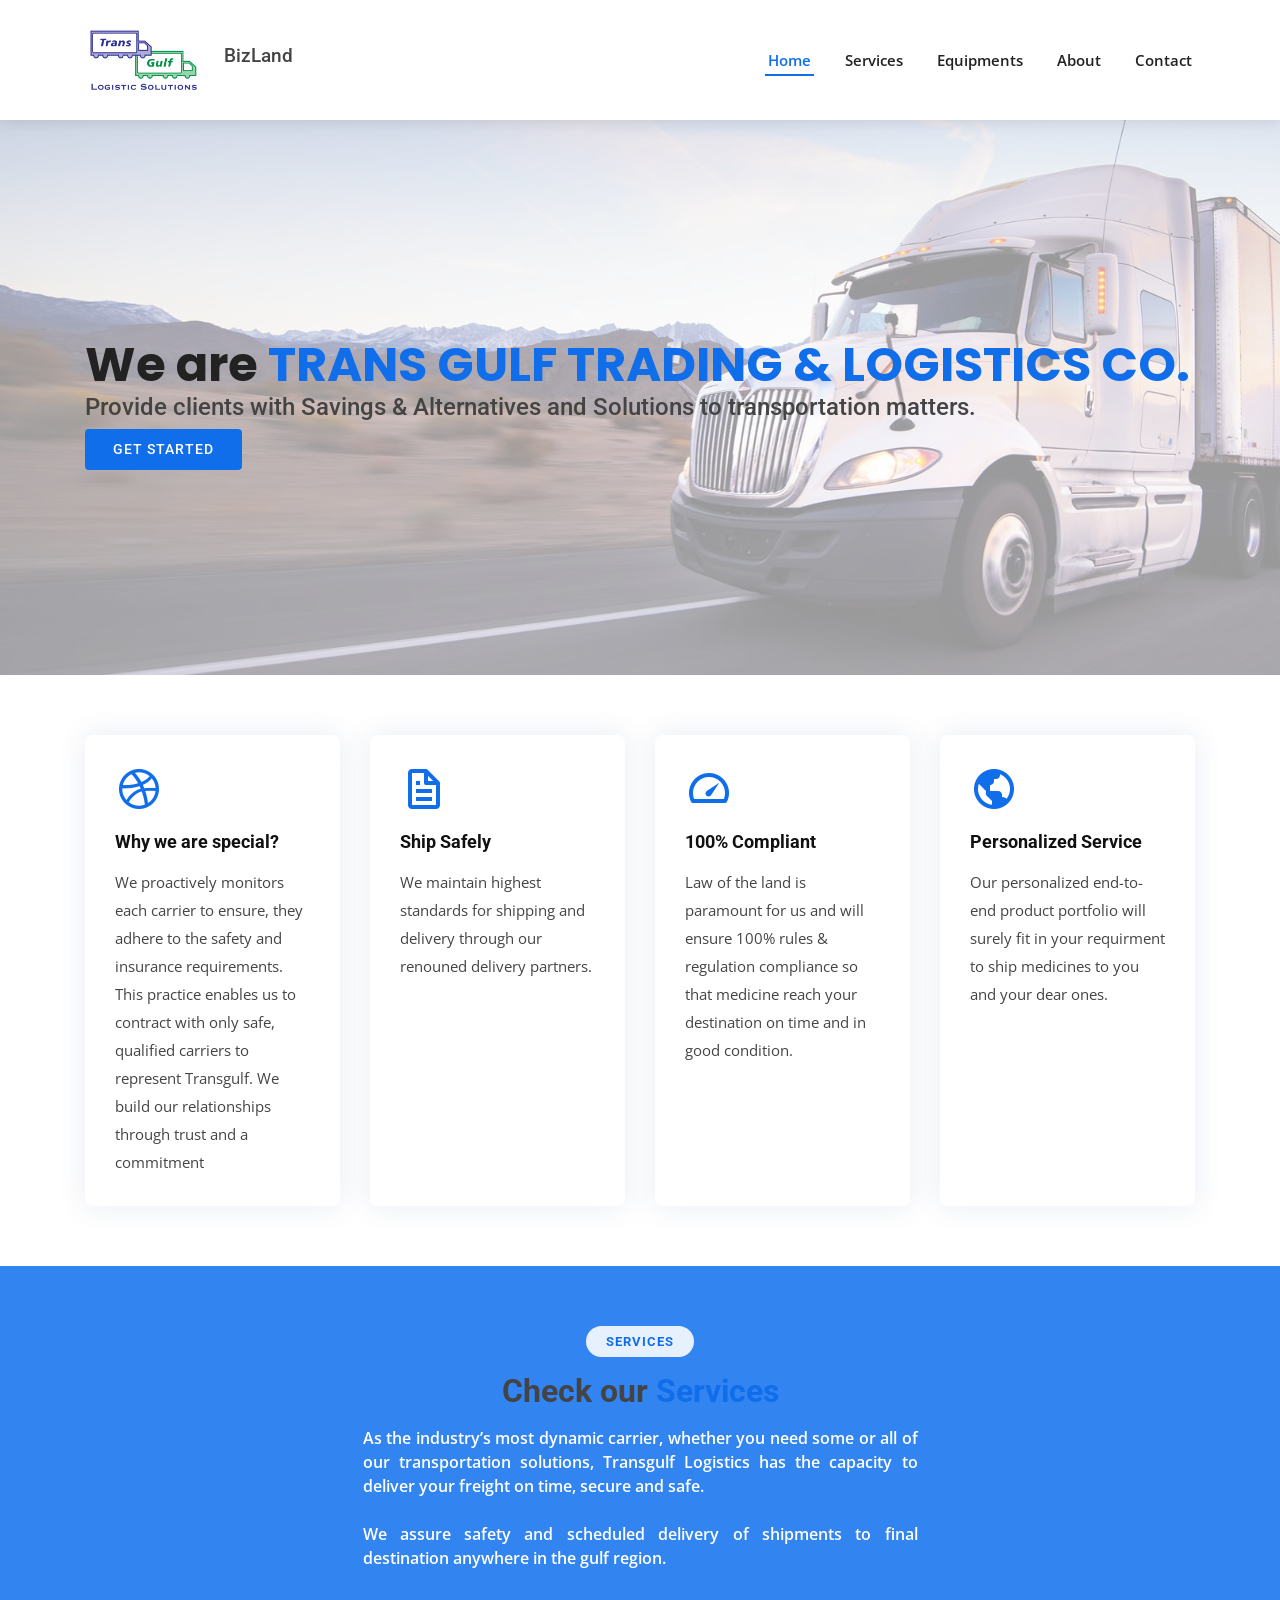
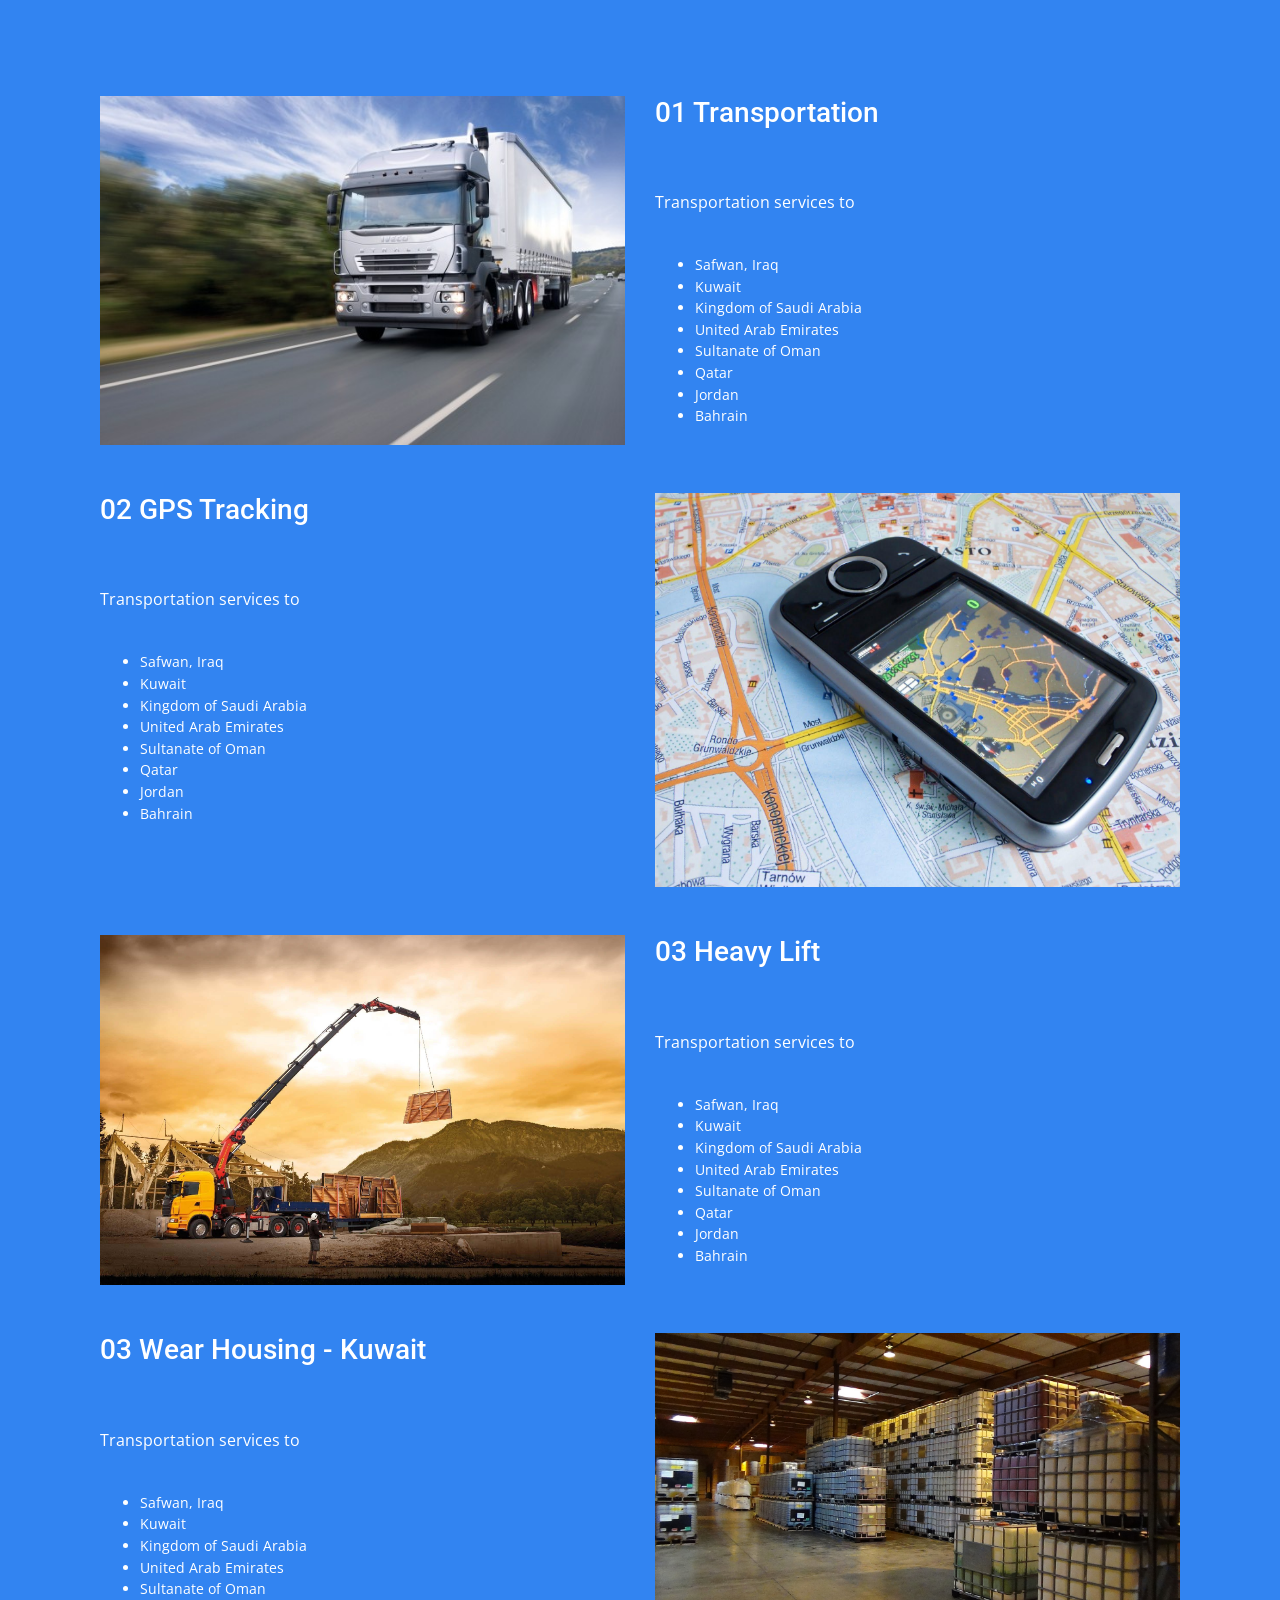
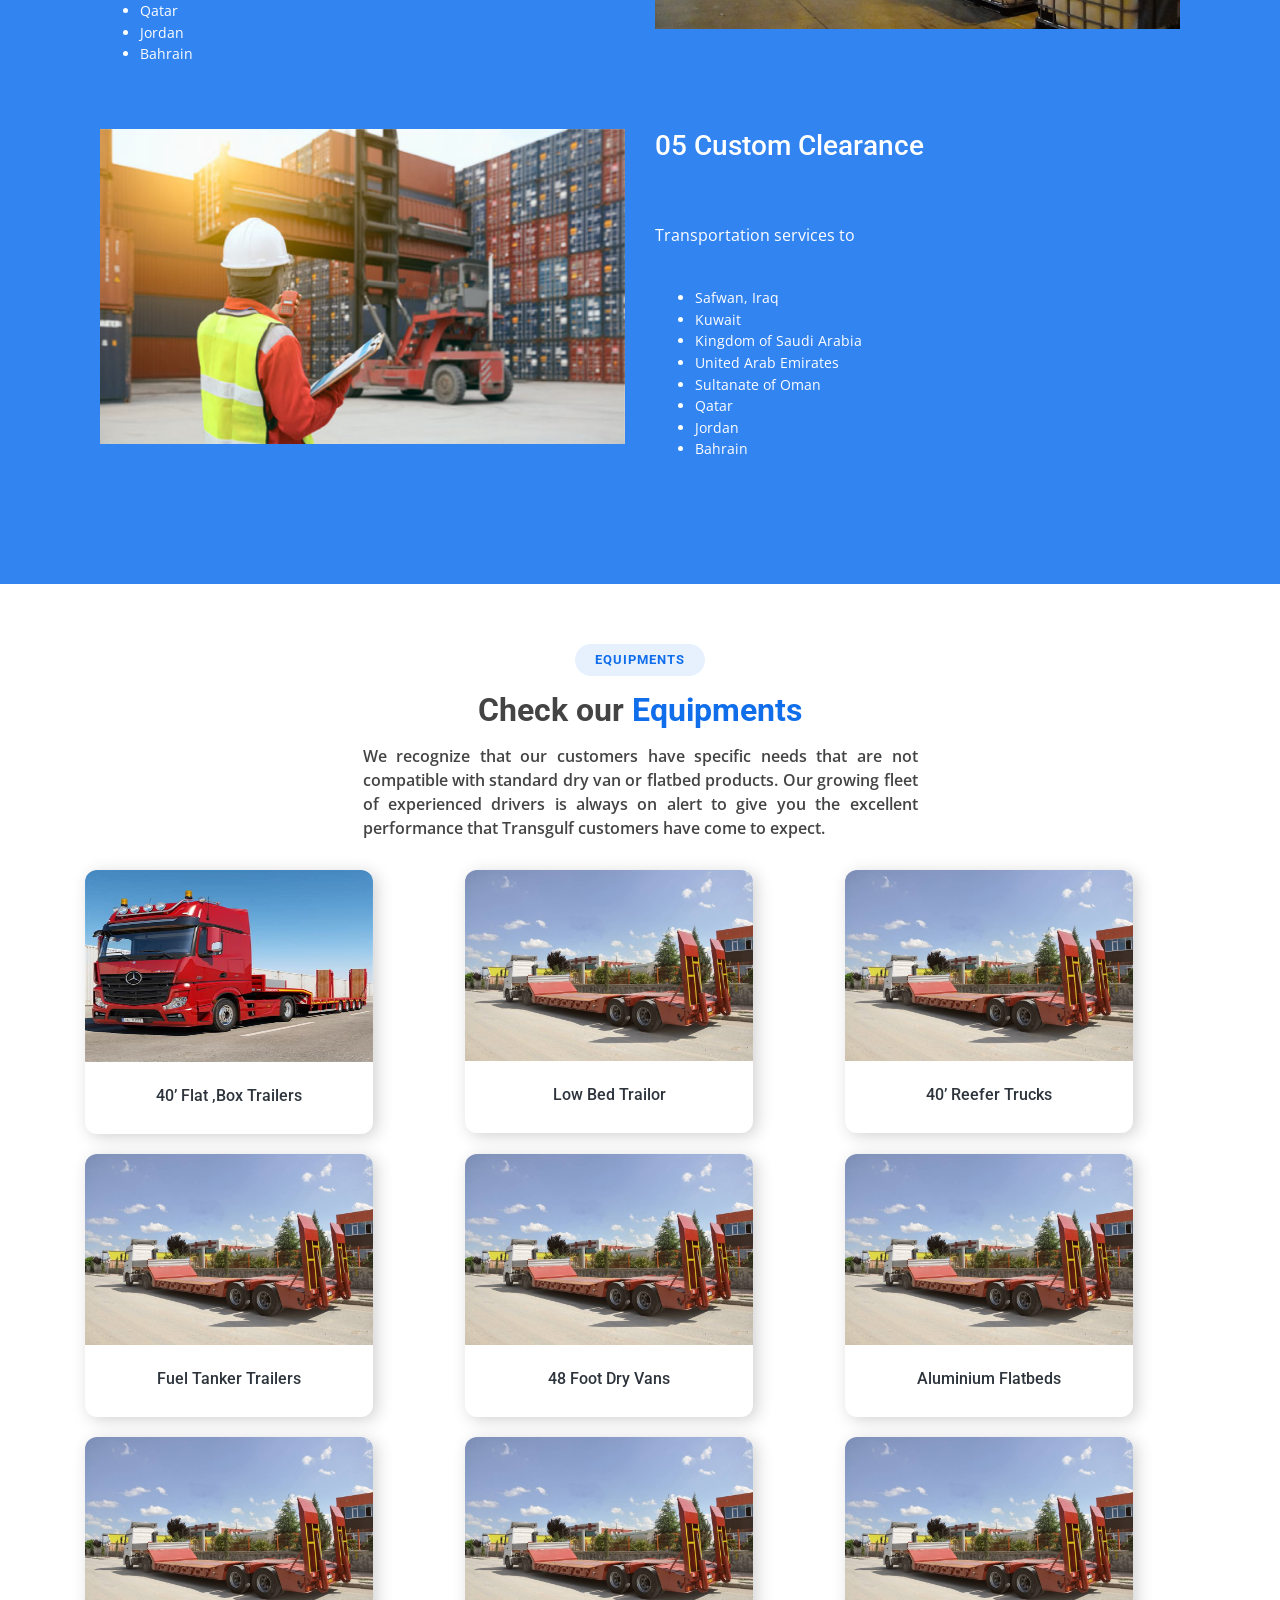
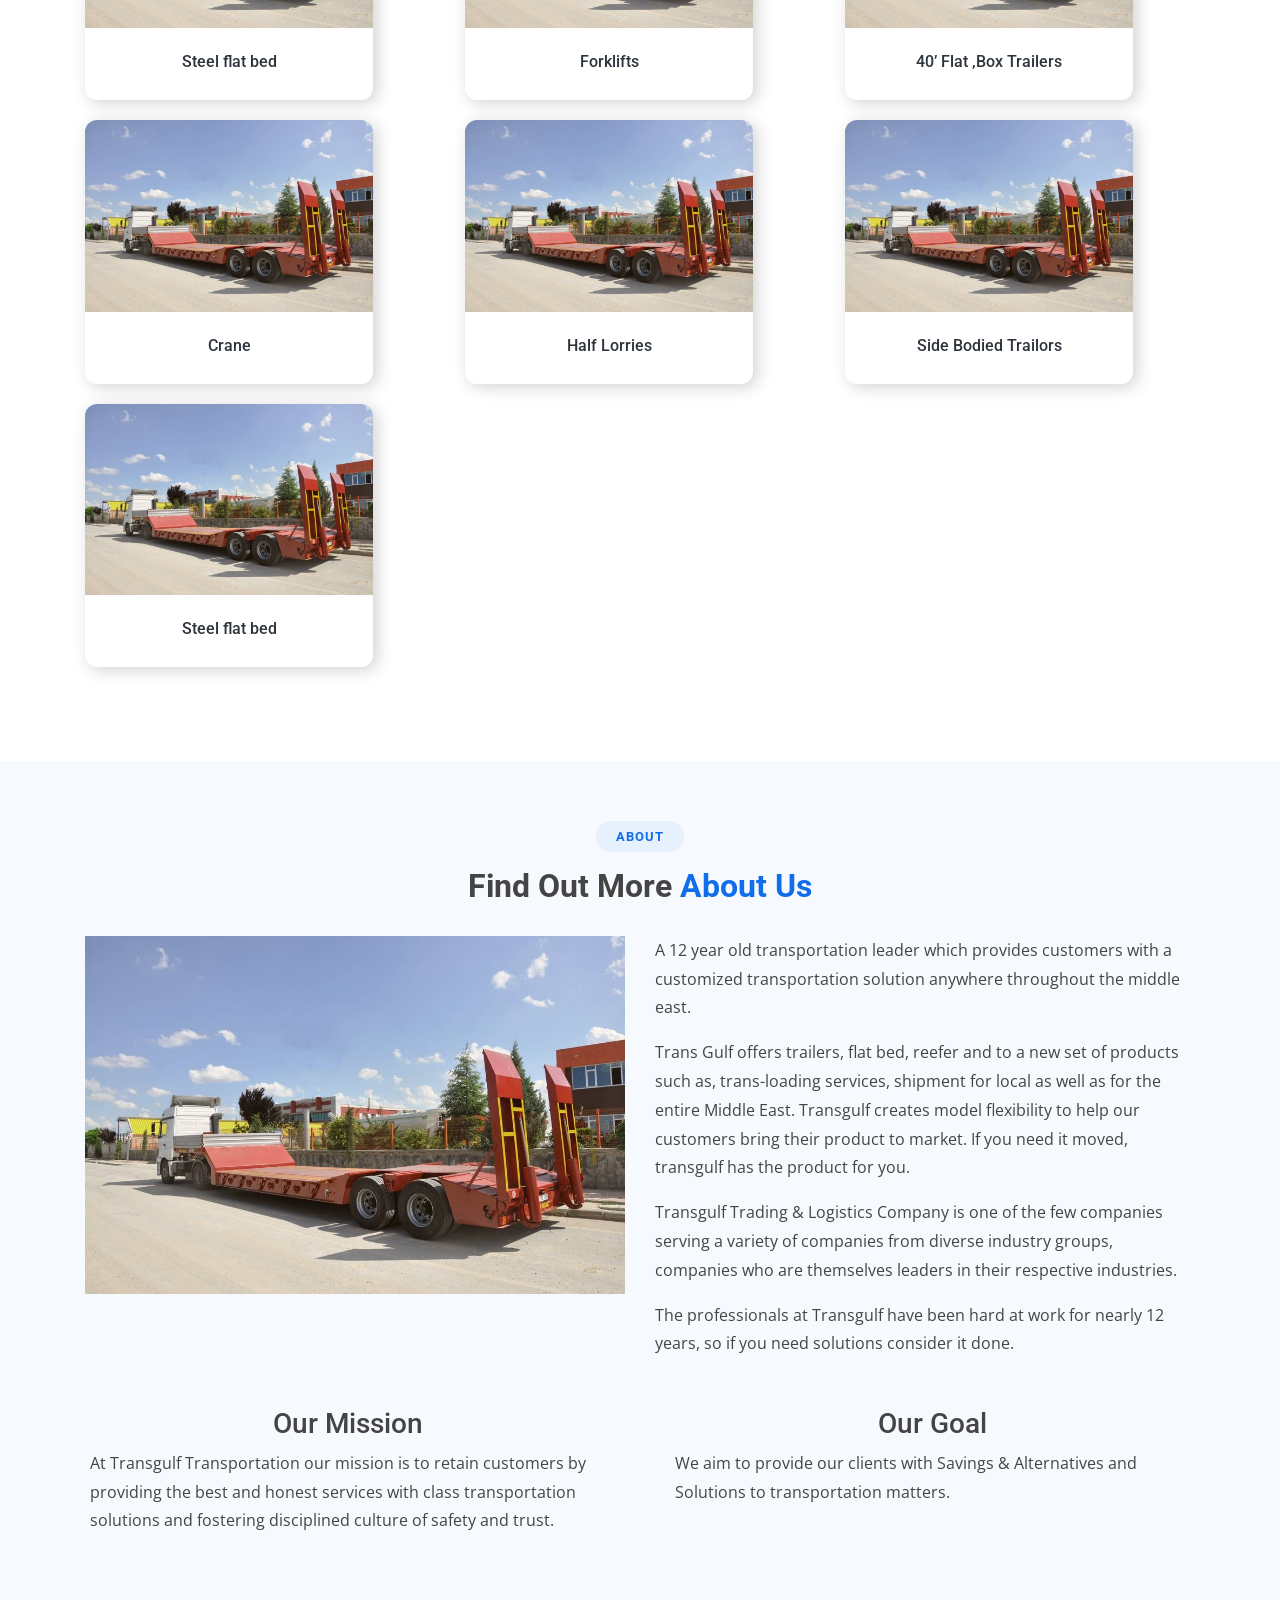
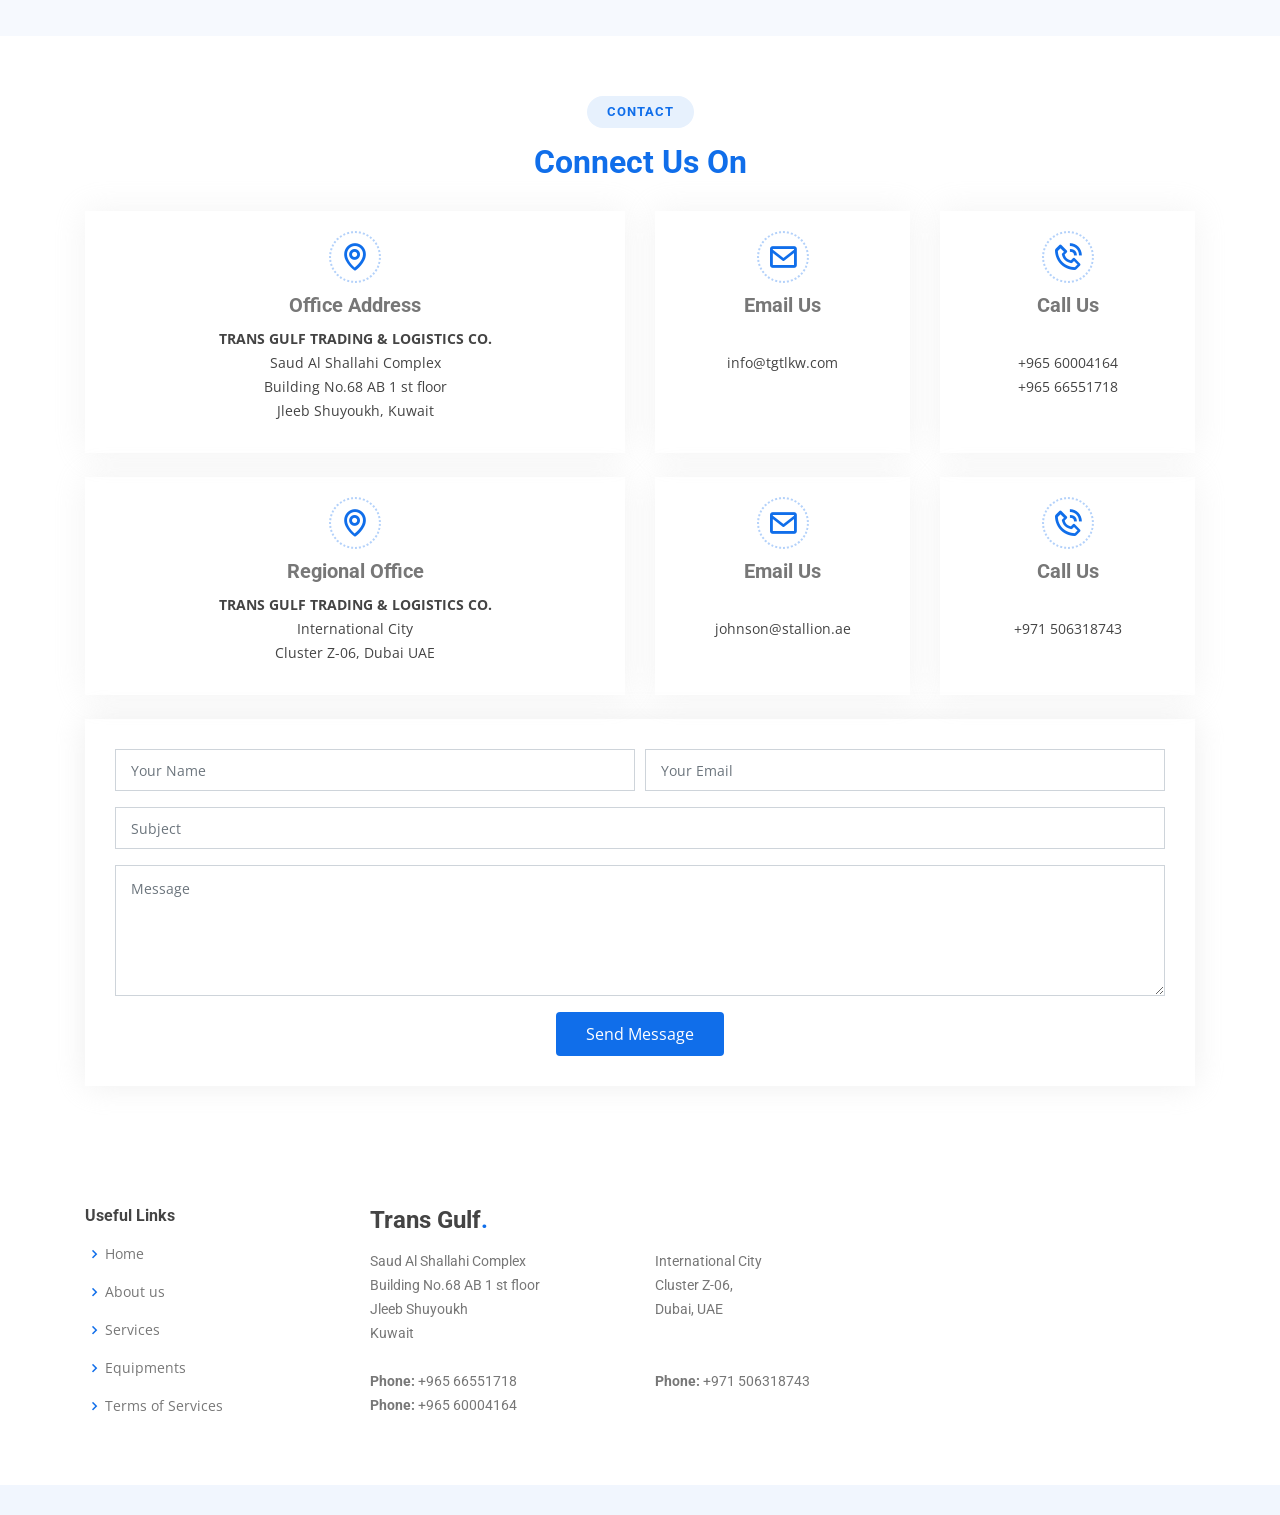
==== index.html @ f05dd40a "Alot Changes" ====
<!DOCTYPE html>
<html lang="en">
  <head>
    <meta charset="utf-8">
    <meta content="width=device-width, initial-scale=1.0" name="viewport">
    <title>TRANS GULF TRADING &amp; LOGISTICS CO.</title>
    <meta content="" name="description">
    <meta content="" name="keywords">
    <!-- Favicons -->
    <link href="assets/img/logo.png" rel="icon">
    <link href="assets/img/logo.png" rel="apple-touch-icon">
    <!-- Google Fonts -->
    <link href="https://fonts.googleapis.com/css?family=Open+Sans:300,300i,400,400i,600,600i,700,700i|Roboto:300,300i,400,400i,500,500i,600,600i,700,700i|Poppins:300,300i,400,400i,500,500i,600,600i,700,700i" rel="stylesheet">
    <!-- Vendor CSS Files -->
    <link href="assets/vendor/bootstrap/css/bootstrap.min.css" rel="stylesheet">
    <link href="assets/vendor/icofont/icofont.min.css" rel="stylesheet">
    <link href="assets/vendor/boxicons/css/boxicons.min.css" rel="stylesheet">
    <link href="assets/vendor/owl.carousel/assets/owl.carousel.min.css" rel="stylesheet">
    <link href="assets/vendor/venobox/venobox.css" rel="stylesheet">
    <link href="assets/vendor/aos/aos.css" rel="stylesheet">
    <!-- Template Main CSS File -->
    <link href="assets/css/style2.css" rel="stylesheet">
  </head>
  <body>
    <!-- ======= Top Bar ======= -->
    <!--   <div id="topbar" class="d-none d-lg-flex align-items-center fixed-top">
      <div class="container d-flex">
        <div class="contact-info mr-auto">
          <i class="icofont-envelope"></i> <a href="mailto:contact@example.com">johnson@stallion.ae</a>
          <i class="icofont-phone"></i> +971 506318743
        </div> -->
        <!--       <div class="social-links">
          <a href="#" class="twitter"><i class="icofont-twitter"></i></a>
          <a href="#" class="facebook"><i class="icofont-facebook"></i></a>
          <a href="#" class="instagram"><i class="icofont-instagram"></i></a>
          <a href="#" class="skype"><i class="icofont-skype"></i></a>
          <a href="#" class="linkedin"><i class="icofont-linkedin"></i></i></a>
        </div> -->
      <!--     </div>
    </div>
    -->
    <!-- ======= Header ======= -->
    <header id="header" class="fixed-top">
      <div class="container d-flex align-items-center">
        <a href="index.html" class="logo"><img src="assets/img/logo_final.png" style="margin-right: 20px"></a>
        <h4 class=" mr-auto" href="index.html" style="font-size: 1.2em;">BizLand</h4>
        <!-- Uncomment below if you prefer to use an image logo -->
        <!-- <a href="index.html" class="logo mr-auto"><img src="assets/img/logo.png" alt=""></a>-->
        <nav class="nav-menu d-none d-lg-block">
          <ul>
            <li class="active"><a href="index.html">Home</a></li>
            <li><a href="#services">Services</a></li>
            <li><a href="#equipments">Equipments</a></li>
            <li><a href="#about">About</a></li>
            <!-- <li><a href="#team">Leadership</a></li> -->
            <li><a href="#contact">Contact</a></li>
          </ul>
          </nav><!-- .nav-menu -->
        </div>
        </header><!-- End Header -->
        <!-- ======= Hero Section ======= -->
        <section id="hero" class="d-flex align-items-center">
          <div class="container" data-aos="zoom-out" data-aos-delay="100">
            <h1>We are <span>TRANS GULF TRADING &amp; LOGISTICS CO.</spa>
              </h1>
              <h4>Provide clients with Savings &amp; Alternatives and Solutions to transportation matters.</h4>
              <div class="d-flex">
                <a href="#about" class="btn-get-started scrollto">Get Started</a>
                
              </div>
            </div>
            </section><!-- End Hero -->
            <main id="main">
              <!-- ======= Featured Services Section ======= -->
              <section id="featured-services" class="featured-services">
                <div class="container" data-aos="fade-up">
                  <div class="row">
                    <div class="col-md-6 col-lg-3 d-flex align-items-stretch mb-5 mb-lg-0">
                      <div class="icon-box" data-aos="fade-up" data-aos-delay="100">
                        <div class="icon"><i class="bx bxl-dribbble"></i></div>
                        <h4 class="title"><a href="#">Why we are special?</a></h4>
                        <p class="description">We proactively monitors each carrier to ensure, they adhere to the safety and
                          insurance requirements. This practice enables us to contract with only safe, qualified
                        carriers to represent Transgulf. We build our relationships through trust and a commitment</p>
                      </div>
                    </div>
                    <div class="col-md-6 col-lg-3 d-flex align-items-stretch mb-5 mb-lg-0">
                      <div class="icon-box" data-aos="fade-up" data-aos-delay="200">
                        <div class="icon"><i class="bx bx-file"></i></div>
                        <h4 class="title"><a href="#">Ship Safely</a></h4>
                        <p class="description">We maintain highest standards for shipping and delivery through our renouned delivery partners.</p>
                      </div>
                    </div>
                    <div class="col-md-6 col-lg-3 d-flex align-items-stretch mb-5 mb-lg-0">
                      <div class="icon-box" data-aos="fade-up" data-aos-delay="300">
                        <div class="icon"><i class="bx bx-tachometer"></i></div>
                        <h4 class="title"><a href="#">100% Compliant</a></h4>
                        <p class="description">Law of the land is paramount for us and will ensure 100% rules & regulation compliance so that medicine reach your destination on time and in good condition.</p>
                      </div>
                    </div>
                    <div class="col-md-6 col-lg-3 d-flex align-items-stretch mb-5 mb-lg-0">
                      <div class="icon-box" data-aos="fade-up" data-aos-delay="400">
                        <div class="icon"><i class="bx bx-world"></i></div>
                        <h4 class="title"><a href="#">Personalized Service</a></h4>
                        <p class="description">Our personalized end-to-end product portfolio will surely fit in your requirment to ship medicines to you and your dear ones.</p>
                      </div>
                    </div>
                  </div>
                </div>
                </section><!-- End Featured Services Section -->
                
                <!-- ======= Services Section ======= -->
                <section id="services" class="services" style="background: #3284f1;">
                  <div class="container" data-aos="fade-up">
                    <div class="section-title">
                      <h2>Services</h2>
                      <h3>Check our <span>Services</span></h3>
                      <p style="text-align: justify;color: #fff;">As the industry’s most dynamic carrier, whether you need some or all of our transportation
                        solutions, Transgulf Logistics has the capacity to deliver your freight on time, secure and
                        safe. <br><br>
                        We assure safety and scheduled delivery of shipments to final destination anywhere in the
                      gulf region.</p>
                    </div>
<!--                     <div class="row" style="margin-bottom: 25px;">
                      <div class="col-lg-4 col-md-6 d-flex align-items-stretch" data-aos="zoom-in" data-aos-delay="100">
                        <div class="icon-box">
                          <div class="icon"><i class="bx bxl-dribbble"></i></div>
                          <h4><a href="#">Transportation </a></h4>
                          <p>Transportation services to</p><br>
                          <ul style="text-align: left;font-size: .9em;">
                            <li>Safwan, Iraq </li>
                            <li>Kuwait</li>
                            <li> Kingdom of Saudi Arabia</li>
                            <li>United Arab Emirates</li>
                            <li>Sultanate of Oman</li>
                            <li>Qatar</li>
                            <li>Jordan</li>
                            <li> Bahrain</li>
                          </ul>
                          
                        </div>
                      </div>
                      <div class="col-lg-4 col-md-6 d-flex align-items-stretch mt-4 mt-md-0" data-aos="zoom-in" data-aos-delay="200">
                        <div class="icon-box">
                          <div class="icon"><i class="bx bx-current-location"></i></div>
                          <h4><a href="#">GPS Tracking </a></h4>
                          <p>GPS Tracking with AVLS system compliance</p>
                        </div>
                      </div>
                      <div class="col-lg-4 col-md-6 d-flex align-items-stretch mt-4 mt-lg-0" data-aos="zoom-in" data-aos-delay="300">
                        <div class="icon-box">
                          <div class="icon"><i class="bx bx-tachometer"></i></div>
                          <h4><a href="#">Heavy Lift</a></h4>
                          <p>Heavy Lift- Low Boy / Drop Deck / Multi Axel Trailers</p>
                        </div>
                      </div>
                    </div>
                    <div class="row">
                      <div class="col-lg-4 col-md-6 d-flex align-items-stretch mt-4 mt-md-0" data-aos="zoom-in" data-aos-delay="200">
                        <div class="icon-box">
                          <div class="icon"><i class="bx bx-building-house"></i></div>
                          <h4><a href="#">Warehousing – Kuwait </a></h4>
                          <p>GPRS Tracking with AVLS system compliance</p>
                        </div>
                      </div>
                      <div class="col-lg-4 col-md-6 d-flex align-items-stretch mt-4 mt-md-0" data-aos="zoom-in" data-aos-delay="200">
                        <div class="icon-box">
                          <div class="icon"><i class="bx bx-notepad"></i></div>
                          <h4><a href="#">Custom Clearance</a></h4>
                          <p>GPRS Tracking with AVLS system compliance</p>
                        </div>
                      </div>
                      
                       -->
                    </div>
                  </div>
                  <div class="container">
                    <div class="container py-md-5 py-4">
                      <div class="row mt-lg-5 mt-4">
                        <div class="col-md-6 events-img">
                          <a href="#"> <img src="assets/img/img/transportation.jpg" class="img-fluid" alt="user-image" /></a>
                        </div>
                        <div class="col-md-6  events-info">
                          <h3 style="color:#fff"><span class="sub-tittle">01</span> Transportation</h3>
                          <h4 class="my-3"><a href="#" class="text-dark">&nbsp;</a></h4>
                         <p style="color: #fff;">Transportation services to</p><br>
                          <ul style="text-align: left;font-size: .9em;color: #fff;">
                            <li>Safwan, Iraq </li>
                            <li>Kuwait</li>
                            <li> Kingdom of Saudi Arabia</li>
                            <li>United Arab Emirates</li>
                            <li>Sultanate of Oman</li>
                            <li>Qatar</li>
                            <li>Jordan</li>
                            <li> Bahrain</li>
                          </ul>
                        </div>
                      </div>
                      <div class="row mt-lg-5 mt-4">
                        <div class="col-md-6 events-info">
                          <h3 style="color:#fff"><span class="sub-tittle">02</span> GPS Tracking</h3>
                          <h4 class="my-3"><a href="#" class="text-dark">&nbsp;</a></h4>
                          <p style="color: #fff;">Transportation services to</p><br>
                          <ul style="text-align: left;font-size: .9em;color: #fff;">
                            <li>Safwan, Iraq </li>
                            <li>Kuwait</li>
                            <li> Kingdom of Saudi Arabia</li>
                            <li>United Arab Emirates</li>
                            <li>Sultanate of Oman</li>
                            <li>Qatar</li>
                            <li>Jordan</li>
                            <li> Bahrain</li>
                          </ul>
                        </div>
                        <div class="col-md-6 events-img">
                          <a href="#"> <img src="assets/img/img/wp3712682.jpg" class="img-fluid" alt="user-image" /></a>
                        </div>
                      </div>
                      <div class="row mt-lg-5 mt-4">
                        <div class="col-md-6 events-img">
                          <a href="#"> <img src="assets/img/img/wp1915970.jpg" class="img-fluid" alt="user-image" /></a>
                        </div>
                        <div class="col-md-6 events-info">
                          <h3 style="color:#fff"><span class="sub-tittle">03</span> Heavy Lift</h3>
                          <h4 class="my-3"><a href="single.html" class="text-dark">&nbsp;</a></h4>
                         <p style="color: #fff;">Transportation services to</p><br>
                          <ul style="text-align: left;font-size: .9em;color: #fff;">
                            <li>Safwan, Iraq </li>
                            <li>Kuwait</li>
                            <li> Kingdom of Saudi Arabia</li>
                            <li>United Arab Emirates</li>
                            <li>Sultanate of Oman</li>
                            <li>Qatar</li>
                            <li>Jordan</li>
                            <li> Bahrain</li>
                          </ul>
                        </div>
                      </div>
                      <div class="row mt-lg-5 mt-4">
                        <div class="col-md-6 events-info">
                          <h3 style="color:#fff"><span class="sub-tittle">03</span> Wear Housing - Kuwait</h3>
                          <h4 class="my-3"><a href="single.html" class="text-dark">&nbsp;</a></h4>
                           <p style="color: #fff;">Transportation services to</p><br>
                          <ul style="text-align: left;font-size: .9em;color: #fff;">
                            <li>Safwan, Iraq </li>
                            <li>Kuwait</li>
                            <li> Kingdom of Saudi Arabia</li>
                            <li>United Arab Emirates</li>
                            <li>Sultanate of Oman</li>
                            <li>Qatar</li>
                            <li>Jordan</li>
                            <li> Bahrain</li>
                          </ul>
                        </div>
                        <div class="col-md-6 events-img">
                          <a href="#"> <img src="assets/img/img/wearhousing.jpg" class="img-fluid" alt="user-image" /></a>
                        </div>
                      </div>
                      <div class="row mt-lg-5 mt-4">
                        <div class="col-md-6 events-img">
                          <a href="#"> <img src="assets/img/img/customs-clearance-service.jpg" class="img-fluid" alt="user-image" /></a>
                        </div>
                        <div class="col-md-6 events-info">
                          <h3 style="color:#fff"><span class="sub-tittle">05</span> Custom Clearance</h3>
                          <h4 class="my-3"><a href="single.html" class="text-dark">&nbsp;</a></h4>
                           <p style="color: #fff;">Transportation services to</p><br>
                          <ul style="text-align: left;font-size: .9em;color: #fff;">
                            <li>Safwan, Iraq </li>
                            <li>Kuwait</li>
                            <li> Kingdom of Saudi Arabia</li>
                            <li>United Arab Emirates</li>
                            <li>Sultanate of Oman</li>
                            <li>Qatar</li>
                            <li>Jordan</li>
                            <li> Bahrain</li>
                          </ul>
                        </div>
                      </div>
                    </div>
                  </div>
                  </section><!-- End Services Section -->
                  <!-- ======= Equipments Section ======= -->
                  <section id="equipments" class="equipments">
                    <div class="container" data-aos="fade-up">
                      <div class="section-title">
                        <h2> Equipments</h2>
                        <h3>Check our <span>Equipments</span></h3>
                        <p style="text-align: justify;">We recognize that our customers have specific needs that are not compatible with standard
                          dry van or flatbed products. Our growing fleet of experienced drivers is always on alert to
                        give you the excellent performance that Transgulf customers have come to expect.</p>
                      </div>
                      <div class="row" style="margin-bottom: 14px;">
                        <!-- <div class="col-lg-3 col-md-4">
                          <div style="display: flex;
                            -webkit-box-shadow: 4px 3px 16px 0px rgba(50, 50, 50, 0.22);
                            -moz-box-shadow:    4px 3px 16px 0px rgba(50, 50, 50, 0.22);
                            box-shadow:         4px 3px 16px 0px rgba(50, 50, 50, 0.22);
                            align-items: center;
                            padding: 20px;
                            /*background: #f6f6f6;*/
                            border-radius: 12px;
                            transition: ease-in-out 0.3s;" data-aos="zoom-in" data-aos-delay="100">
                            <div style="display: flex">
                              <div style="padding-right: 10px;margin-right: 10px">
                                <i class="bx bx-right-arrow-alt" ></i>
                              </div>
                              
                              <h5 ><a href="#" style="color:#2d343c;font-size: 0.8em;">40’ Flat ,Side Trailers</a></h5>
                            </div>
                          </div>
                        </div>
                        <div class="col-lg-3 col-md-4">
                          <div style="display: flex;
                            -webkit-box-shadow: 4px 3px 16px 0px rgba(50, 50, 50, 0.22);
                            -moz-box-shadow:    4px 3px 16px 0px rgba(50, 50, 50, 0.22);
                            box-shadow:         4px 3px 16px 0px rgba(50, 50, 50, 0.22);
                            align-items: center;
                            padding: 20px;
                            /*background: #f6f6f6;*/
                            border-radius: 12px;
                            transition: ease-in-out 0.3s;" data-aos="zoom-in" data-aos-delay="100">
                            <div style="display: flex">
                              <div style="padding-right: 10px;margin-right: 10px">
                                <i class="bx bx-right-arrow-alt" ></i>
                              </div>
                              
                              <h5 ><a href="#" style="color:#2d343c;font-size: 0.8em;">Lowbeds</a></h5>
                            </div>
                          </div>
                        </div>
                        
                        <div class="col-lg-3 col-md-4">
                          <div style="display: flex;
                            -webkit-box-shadow: 4px 3px 16px 0px rgba(50, 50, 50, 0.22);
                            -moz-box-shadow:    4px 3px 16px 0px rgba(50, 50, 50, 0.22);
                            box-shadow:         4px 3px 16px 0px rgba(50, 50, 50, 0.22);
                            align-items: center;
                            padding: 20px;
                            /*background: #f6f6f6;*/
                            border-radius: 12px;
                            transition: ease-in-out 0.3s;" data-aos="zoom-in" data-aos-delay="100">
                            <div style="display: flex">
                              <div style="padding-right: 10px;margin-right: 10px">
                                <i class="bx bx-right-arrow-alt" ></i>
                              </div>
                              
                              <h5 ><a href="#" style="color:#2d343c;font-size: 0.8em;">40’ Reefer Trucks</a></h5>
                            </div>
                          </div>
                        </div>
                        
                        <div class="col-lg-3 col-md-4">
                          <div style="display: flex;
                            -webkit-box-shadow: 4px 3px 16px 0px rgba(50, 50, 50, 0.22);
                            -moz-box-shadow:    4px 3px 16px 0px rgba(50, 50, 50, 0.22);
                            box-shadow:         4px 3px 16px 0px rgba(50, 50, 50, 0.22);
                            align-items: center;
                            padding: 20px;
                            /*background: #f6f6f6;*/
                            border-radius: 12px;
                            transition: ease-in-out 0.3s;" data-aos="zoom-in" data-aos-delay="100">
                            <div style="display: flex">
                              <div style="padding-right: 10px;margin-right: 10px">
                                <i class="bx bx-right-arrow-alt" ></i>
                              </div>
                              
                              <h5 ><a href="#" style="color:#2d343c;font-size: 0.8em;">Fuel Tanker Trailers</a></h5>
                            </div>
                          </div>
                        </div>
                        
                      </div>
                      <div class="row" style="margin-bottom: 14px;">
                        <div class="col-lg-3 col-md-4">
                          <div style="display: flex;
                            -webkit-box-shadow: 4px 3px 16px 0px rgba(50, 50, 50, 0.22);
                            -moz-box-shadow:    4px 3px 16px 0px rgba(50, 50, 50, 0.22);
                            box-shadow:         4px 3px 16px 0px rgba(50, 50, 50, 0.22);
                            align-items: center;
                            padding: 20px;
                            /*background: #f6f6f6;*/
                            border-radius: 12px;
                            transition: ease-in-out 0.3s;" data-aos="zoom-in" data-aos-delay="100">
                            <div style="display: flex">
                              <div style="padding-right: 10px;margin-right: 10px">
                                <i class="bx bx-right-arrow-alt" ></i>
                              </div>
                              
                              <h5 ><a href="#" style="color:#2d343c;font-size: 0.8em;">48 Foot Dry Vans</a></h5>
                            </div>
                          </div>
                        </div>
                        
                        <div class="col-lg-3 col-md-4">
                          <div style="display: flex;
                            -webkit-box-shadow: 4px 3px 16px 0px rgba(50, 50, 50, 0.22);
                            -moz-box-shadow:    4px 3px 16px 0px rgba(50, 50, 50, 0.22);
                            box-shadow:         4px 3px 16px 0px rgba(50, 50, 50, 0.22);
                            align-items: center;
                            padding: 20px;
                            /*background: #f6f6f6;*/
                            border-radius: 12px;
                            transition: ease-in-out 0.3s;" data-aos="zoom-in" data-aos-delay="100">
                            <div style="display: flex">
                              <div style="padding-right: 10px;margin-right: 10px">
                                <i class="bx bx-right-arrow-alt" ></i>
                              </div>
                              
                              <h5 ><a href="#" style="color:#2d343c;font-size: 0.8em;">Aluminium Flatbeds</a></h5>
                            </div>
                          </div>
                        </div>
                        
                        <div class="col-lg-3 col-md-4">
                          <div style="display: flex;
                            -webkit-box-shadow: 4px 3px 16px 0px rgba(50, 50, 50, 0.22);
                            -moz-box-shadow:    4px 3px 16px 0px rgba(50, 50, 50, 0.22);
                            box-shadow:         4px 3px 16px 0px rgba(50, 50, 50, 0.22);
                            align-items: center;
                            padding: 20px;
                            /*background: #f6f6f6;*/
                            border-radius: 12px;
                            transition: ease-in-out 0.3s;" data-aos="zoom-in" data-aos-delay="100">
                            <div style="display: flex">
                              <div style="padding-right: 10px;margin-right: 10px">
                                <i class="bx bx-right-arrow-alt" ></i>
                              </div>
                              
                              <h5 ><a href="#" style="color:#2d343c;font-size: 0.8em;">Steel flat bed</a></h5>
                            </div>
                          </div>
                        </div>
                        
                        <div class="col-lg-3 col-md-4">
                          <div style="display: flex;
                            -webkit-box-shadow: 4px 3px 16px 0px rgba(50, 50, 50, 0.22);
                            -moz-box-shadow:    4px 3px 16px 0px rgba(50, 50, 50, 0.22);
                            box-shadow:         4px 3px 16px 0px rgba(50, 50, 50, 0.22);
                            align-items: center;
                            padding: 20px;
                            /*background: #f6f6f6;*/
                            border-radius: 12px;
                            transition: ease-in-out 0.3s;" data-aos="zoom-in" data-aos-delay="100">
                            <div style="display: flex">
                              <div style="padding-right: 10px;margin-right: 10px">
                                <i class="bx bx-right-arrow-alt" ></i>
                              </div>
                              
                              <h5 ><a href="#" style="color:#2d343c;font-size: 0.8em;">Forklifts</a></h5>
                            </div>
                          </div>
                        </div>
                        
                      </div>
                      <div class="row" style="margin-bottom: 14px;">
                        <div class="col-lg-3 col-md-4">
                          <div style="display: flex;
                            -webkit-box-shadow: 4px 3px 16px 0px rgba(50, 50, 50, 0.22);
                            -moz-box-shadow:    4px 3px 16px 0px rgba(50, 50, 50, 0.22);
                            box-shadow:         4px 3px 16px 0px rgba(50, 50, 50, 0.22);
                            align-items: center;
                            padding: 20px;
                            /*background: #f6f6f6;*/
                            border-radius: 12px;
                            transition: ease-in-out 0.3s;" data-aos="zoom-in" data-aos-delay="100">
                            <div style="display: flex">
                              <div style="padding-right: 10px;margin-right: 10px">
                                <i class="bx bx-right-arrow-alt" ></i>
                              </div>
                              
                              <h5 ><a href="#" style="color:#2d343c;font-size: 0.8em;">40’ Flat ,Box Trailers</a></h5>
                            </div>
                          </div>
                        </div>
                        <div class="col-lg-3 col-md-4">
                          <div style="display: flex;
                            -webkit-box-shadow: 4px 3px 16px 0px rgba(50, 50, 50, 0.22);
                            -moz-box-shadow:    4px 3px 16px 0px rgba(50, 50, 50, 0.22);
                            box-shadow:         4px 3px 16px 0px rgba(50, 50, 50, 0.22);
                            align-items: center;
                            padding: 20px;
                            /*background: #f6f6f6;*/
                            border-radius: 12px;
                            transition: ease-in-out 0.3s;" data-aos="zoom-in" data-aos-delay="100">
                            <div style="display: flex">
                              <div style="padding-right: 10px;margin-right: 10px">
                                <i class="bx bx-right-arrow-alt" ></i>
                              </div>
                              
                              <h5 ><a href="#" style="color:#2d343c;font-size: 0.8em;">Crane</a></h5>
                            </div>
                          </div>
                        </div>
                        <div class="col-lg-3 col-md-4">
                          <div style="display: flex;
                            -webkit-box-shadow: 4px 3px 16px 0px rgba(50, 50, 50, 0.22);
                            -moz-box-shadow:    4px 3px 16px 0px rgba(50, 50, 50, 0.22);
                            box-shadow:         4px 3px 16px 0px rgba(50, 50, 50, 0.22);
                            align-items: center;
                            padding: 20px;
                            /*background: #f6f6f6;*/
                            border-radius: 12px;
                            transition: ease-in-out 0.3s;" data-aos="zoom-in" data-aos-delay="100">
                            <div style="display: flex">
                              <div style="padding-right: 10px;margin-right: 10px">
                                <i class="bx bx-right-arrow-alt" ></i>
                              </div>
                              
                              <h5 ><a href="#" style="color:#2d343c;font-size: 0.8em;">Half Lorries</a></h5>
                            </div>
                          </div>
                        </div>
                        <div class="col-lg-3 col-md-4">
                          <div style="display: flex;
                            -webkit-box-shadow: 4px 3px 16px 0px rgba(50, 50, 50, 0.22);
                            -moz-box-shadow:    4px 3px 16px 0px rgba(50, 50, 50, 0.22);
                            box-shadow:         4px 3px 16px 0px rgba(50, 50, 50, 0.22);
                            align-items: center;
                            padding: 20px;
                            /*background: #f6f6f6;*/
                            border-radius: 12px;
                            transition: ease-in-out 0.3s;" data-aos="zoom-in" data-aos-delay="100">
                            <div style="display: flex">
                              <div style="padding-right: 10px;margin-right: 10px">
                                <i class="bx bx-right-arrow-alt" ></i>
                              </div>
                              
                              <h5 ><a href="#" style="color:#2d343c;font-size: 0.8em;">Side Bodied Trailors</a></h5>
                            </div>
                          </div>
                        </div>
                      </div>
                      <div class="row" style="margin-bottom: 14px;">
                        <div class="col-lg-3 col-md-4">
                          <div style="display: flex;
                            -webkit-box-shadow: 4px 3px 16px 0px rgba(50, 50, 50, 0.22);
                            -moz-box-shadow:    4px 3px 16px 0px rgba(50, 50, 50, 0.22);
                            box-shadow:         4px 3px 16px 0px rgba(50, 50, 50, 0.22);
                            align-items: center;
                            padding: 20px;
                            /*background: #f6f6f6;*/
                            border-radius: 12px;
                            transition: ease-in-out 0.3s;" data-aos="zoom-in" data-aos-delay="100">
                            <div style="display: flex">
                              <div style="padding-right: 10px;margin-right: 10px">
                                <i class="bx bx-right-arrow-alt" ></i>
                              </div>
                              
                              <h5 ><a href="#" style="color:#2d343c;font-size: 0.8em;">Low Boy Trailor</a></h5>
                            </div>
                          </div>
                        </div>
                      </div> -->
                      <div class="container" data-aos="fade-up" style="">
                        
                        <div class="row" data-aos="fade-up" data-aos-delay="100" style="margin-bottom: 20px">
                          <div class="col-lg-4" data-aos="zoom-out" data-aos-delay="100">
                            <div class="card" style="width: 18rem;
                              border:0px;
                              border-top-right-radius: 12px !important;
                              border-top-left-radius: 12px !important;
                              border-bottom-right-radius: 12px !important;
                              border-bottom-left-radius: 12px !important;
                              -webkit-box-shadow: 4px 3px 16px 0px rgba(50, 50, 50, 0.22);
                              -moz-box-shadow:    4px 3px 16px 0px rgba(50, 50, 50, 0.22);
                              box-shadow:         4px 3px 16px 0px rgba(50, 50, 50, 0.22);
                              }">
                              <img class="card-img-top" src="assets/img/img/flatbed.jpg" alt="Card image cap" height="288px" width="192px" style=" border-top-right-radius: 12px !important;height: 192px;
                              border-top-left-radius: 12px !important;">
                              <div class="card-body">
                                <h5 style="text-align: center;"><a href="#" class="card-text" style="color:#2d343c;font-size: 0.8em;">40’ Flat ,Box Trailers</a></h5>
                              </div>
                            </div>
                          </div>
                          <div class="col-lg-4" data-aos="zoom-out" data-aos-delay="100">
                            <div class="card" style="width: 18rem;
                              border:0px;
                              border-top-right-radius: 12px !important;
                              border-top-left-radius: 12px !important;
                              border-bottom-right-radius: 12px !important;
                              border-bottom-left-radius: 12px !important;
                              -webkit-box-shadow: 4px 3px 16px 0px rgba(50, 50, 50, 0.22);
                              -moz-box-shadow:    4px 3px 16px 0px rgba(50, 50, 50, 0.22);
                              box-shadow:         4px 3px 16px 0px rgba(50, 50, 50, 0.22);
                              }">
                              <img class="card-img-top" src="assets/img/about.jpg" alt="Card image cap" style=" border-top-right-radius: 12px !important;
                              border-top-left-radius: 12px !important;">
                              <div class="card-body">
                                <h5 style="text-align: center;"><a href="#" class="card-text" style="color:#2d343c;font-size: 0.8em;">Low Bed Trailor</a></h5>
                              </div>
                            </div>
                          </div>
                          <div class="col-lg-4" data-aos="zoom-out" data-aos-delay="100">
                            <div class="card" style="width: 18rem;
                              border:0px;
                              border-top-right-radius: 12px !important;
                              border-top-left-radius: 12px !important;
                              border-bottom-right-radius: 12px !important;
                              border-bottom-left-radius: 12px !important;
                              -webkit-box-shadow: 4px 3px 16px 0px rgba(50, 50, 50, 0.22);
                              -moz-box-shadow:    4px 3px 16px 0px rgba(50, 50, 50, 0.22);
                              box-shadow:         4px 3px 16px 0px rgba(50, 50, 50, 0.22);
                              }">
                              <img class="card-img-top" src="assets/img/about.jpg" alt="Card image cap" style=" border-top-right-radius: 12px !important;
                              border-top-left-radius: 12px !important;">
                              <div class="card-body">
                                <h5 style="text-align: center;"><a href="#" class="card-text" style="color:#2d343c;font-size: 0.8em;">40’ Reefer Trucks</a></h5>
                              </div>
                            </div>
                          </div>
                        </div>
                        <div class="row" data-aos="fade-up" data-aos-delay="100" style="margin-bottom: 20px">
                          <div class="col-lg-4" data-aos="zoom-out" data-aos-delay="100">
                            <div class="card" style="width: 18rem;
                              border:0px;
                              border-top-right-radius: 12px !important;
                              border-top-left-radius: 12px !important;
                              border-bottom-right-radius: 12px !important;
                              border-bottom-left-radius: 12px !important;
                              -webkit-box-shadow: 4px 3px 16px 0px rgba(50, 50, 50, 0.22);
                              -moz-box-shadow:    4px 3px 16px 0px rgba(50, 50, 50, 0.22);
                              box-shadow:         4px 3px 16px 0px rgba(50, 50, 50, 0.22);
                              }">
                              <img class="card-img-top" src="assets/img/about.jpg" alt="Card image cap" style=" border-top-right-radius: 12px !important;
                              border-top-left-radius: 12px !important;">
                              <div class="card-body">
                                <h5 style="text-align: center;"><a href="#" class="card-text" style="color:#2d343c;font-size: 0.8em;">Fuel Tanker Trailers</a></h5>
                              </div>
                            </div>
                          </div>
                          <div class="col-lg-4" data-aos="zoom-out" data-aos-delay="100">
                            <div class="card" style="width: 18rem;
                              border:0px;
                              border-top-right-radius: 12px !important;
                              border-top-left-radius: 12px !important;
                              border-bottom-right-radius: 12px !important;
                              border-bottom-left-radius: 12px !important;
                              -webkit-box-shadow: 4px 3px 16px 0px rgba(50, 50, 50, 0.22);
                              -moz-box-shadow:    4px 3px 16px 0px rgba(50, 50, 50, 0.22);
                              box-shadow:         4px 3px 16px 0px rgba(50, 50, 50, 0.22);
                              }">
                              <img class="card-img-top" src="assets/img/about.jpg" alt="Card image cap" style=" border-top-right-radius: 12px !important;
                              border-top-left-radius: 12px !important;">
                              <div class="card-body">
                                <h5 style="text-align: center;"><a href="#" class="card-text" style="color:#2d343c;font-size: 0.8em;">48 Foot Dry Vans</a></h5>
                              </div>
                            </div>
                          </div>
                          <div class="col-lg-4" data-aos="zoom-out" data-aos-delay="100">
                            <div class="card" style="width: 18rem;
                              border:0px;
                              border-top-right-radius: 12px !important;
                              border-top-left-radius: 12px !important;
                              border-bottom-right-radius: 12px !important;
                              border-bottom-left-radius: 12px !important;
                              -webkit-box-shadow: 4px 3px 16px 0px rgba(50, 50, 50, 0.22);
                              -moz-box-shadow:    4px 3px 16px 0px rgba(50, 50, 50, 0.22);
                              box-shadow:         4px 3px 16px 0px rgba(50, 50, 50, 0.22);
                              }">
                              <img class="card-img-top" src="assets/img/about.jpg" alt="Card image cap" style=" border-top-right-radius: 12px !important;
                              border-top-left-radius: 12px !important;">
                              <div class="card-body">
                                <h5 style="text-align: center;"><a href="#" class="card-text" style="color:#2d343c;font-size: 0.8em;">Aluminium Flatbeds</a></h5>
                              </div>
                            </div>
                          </div>
                        </div>
                        <div class="row" data-aos="fade-up" data-aos-delay="100" style="margin-bottom: 20px">
                          <div class="col-lg-4" data-aos="zoom-out" data-aos-delay="100">
                            <div class="card" style="width: 18rem;
                              border:0px;
                              border-top-right-radius: 12px !important;
                              border-top-left-radius: 12px !important;
                              border-bottom-right-radius: 12px !important;
                              border-bottom-left-radius: 12px !important;
                              -webkit-box-shadow: 4px 3px 16px 0px rgba(50, 50, 50, 0.22);
                              -moz-box-shadow:    4px 3px 16px 0px rgba(50, 50, 50, 0.22);
                              box-shadow:         4px 3px 16px 0px rgba(50, 50, 50, 0.22);
                              }">
                              <img class="card-img-top" src="assets/img/about.jpg" alt="Card image cap" style=" border-top-right-radius: 12px !important;
                              border-top-left-radius: 12px !important;">
                              <div class="card-body">
                                <h5 style="text-align: center;"><a href="#" class="card-text" style="color:#2d343c;font-size: 0.8em;">Steel flat bed</a></h5>
                              </div>
                            </div>
                          </div>
                          <div class="col-lg-4" data-aos="zoom-out" data-aos-delay="100">
                            <div class="card" style="width: 18rem;
                              border:0px;
                              border-top-right-radius: 12px !important;
                              border-top-left-radius: 12px !important;
                              border-bottom-right-radius: 12px !important;
                              border-bottom-left-radius: 12px !important;
                              -webkit-box-shadow: 4px 3px 16px 0px rgba(50, 50, 50, 0.22);
                              -moz-box-shadow:    4px 3px 16px 0px rgba(50, 50, 50, 0.22);
                              box-shadow:         4px 3px 16px 0px rgba(50, 50, 50, 0.22);
                              }">
                              <img class="card-img-top" src="assets/img/about.jpg" alt="Card image cap" style=" border-top-right-radius: 12px !important;
                              border-top-left-radius: 12px !important;">
                              <div class="card-body">
                                <h5 style="text-align: center;"><a href="#" class="card-text" style="color:#2d343c;font-size: 0.8em;">Forklifts</a></h5>
                              </div>
                            </div>
                          </div>
                          <div class="col-lg-4" data-aos="zoom-out" data-aos-delay="100">
                            <div class="card" style="width: 18rem;
                              border:0px;
                              border-top-right-radius: 12px !important;
                              border-top-left-radius: 12px !important;
                              border-bottom-right-radius: 12px !important;
                              border-bottom-left-radius: 12px !important;
                              -webkit-box-shadow: 4px 3px 16px 0px rgba(50, 50, 50, 0.22);
                              -moz-box-shadow:    4px 3px 16px 0px rgba(50, 50, 50, 0.22);
                              box-shadow:         4px 3px 16px 0px rgba(50, 50, 50, 0.22);
                              }">
                              <img class="card-img-top" src="assets/img/about.jpg" alt="Card image cap" style=" border-top-right-radius: 12px !important;
                              border-top-left-radius: 12px !important;">
                              <div class="card-body">
                                <h5 style="text-align: center;"><a href="#" class="card-text" style="color:#2d343c;font-size: 0.8em;">40’ Flat ,Box Trailers</a></h5>
                              </div>
                            </div>
                          </div>
                        </div>
                        <div class="row" data-aos="fade-up" data-aos-delay="100" style="margin-bottom: 20px">
                          <div class="col-lg-4" data-aos="zoom-out" data-aos-delay="100">
                            <div class="card" style="width: 18rem;
                              border:0px;
                              border-top-right-radius: 12px !important;
                              border-top-left-radius: 12px !important;
                              border-bottom-right-radius: 12px !important;
                              border-bottom-left-radius: 12px !important;
                              -webkit-box-shadow: 4px 3px 16px 0px rgba(50, 50, 50, 0.22);
                              -moz-box-shadow:    4px 3px 16px 0px rgba(50, 50, 50, 0.22);
                              box-shadow:         4px 3px 16px 0px rgba(50, 50, 50, 0.22);
                              }">
                              <img class="card-img-top" src="assets/img/about.jpg" alt="Card image cap" style=" border-top-right-radius: 12px !important;
                              border-top-left-radius: 12px !important;">
                              <div class="card-body">
                                <h5 style="text-align: center;"><a href="#" class="card-text" style="color:#2d343c;font-size: 0.8em;">Crane</a></h5>
                              </div>
                            </div>
                          </div>
                          <div class="col-lg-4" data-aos="zoom-out" data-aos-delay="100">
                            <div class="card" style="width: 18rem;
                              border:0px;
                              border-top-right-radius: 12px !important;
                              border-top-left-radius: 12px !important;
                              border-bottom-right-radius: 12px !important;
                              border-bottom-left-radius: 12px !important;
                              -webkit-box-shadow: 4px 3px 16px 0px rgba(50, 50, 50, 0.22);
                              -moz-box-shadow:    4px 3px 16px 0px rgba(50, 50, 50, 0.22);
                              box-shadow:         4px 3px 16px 0px rgba(50, 50, 50, 0.22);
                              }">
                              <img class="card-img-top" src="assets/img/about.jpg" alt="Card image cap" style=" border-top-right-radius: 12px !important;
                              border-top-left-radius: 12px !important;">
                              <div class="card-body">
                                <h5 style="text-align: center;"><a href="#" class="card-text" style="color:#2d343c;font-size: 0.8em;">Half Lorries</a></h5>
                              </div>
                            </div>
                          </div>
                          <div class="col-lg-4" data-aos="zoom-out" data-aos-delay="100">
                            <div class="card" style="width: 18rem;
                              border:0px;
                              border-top-right-radius: 12px !important;
                              border-top-left-radius: 12px !important;
                              border-bottom-right-radius: 12px !important;
                              border-bottom-left-radius: 12px !important;
                              -webkit-box-shadow: 4px 3px 16px 0px rgba(50, 50, 50, 0.22);
                              -moz-box-shadow:    4px 3px 16px 0px rgba(50, 50, 50, 0.22);
                              box-shadow:         4px 3px 16px 0px rgba(50, 50, 50, 0.22);
                              }">
                              <img class="card-img-top" src="assets/img/about.jpg" alt="Card image cap" style=" border-top-right-radius: 12px !important;
                              border-top-left-radius: 12px !important;">
                              <div class="card-body">
                                <h5 style="text-align: center;"><a href="#" class="card-text" style="color:#2d343c;font-size: 0.8em;">Side Bodied Trailors</a></h5>
                              </div>
                            </div>
                          </div>
                        </div>
                        <div class="row" data-aos="fade-up" data-aos-delay="100" style="margin-bottom: 20px">
                          <div class="col-lg-4" data-aos="zoom-out" data-aos-delay="100">
                            <div class="card" style="width: 18rem;
                              border:0px;
                              border-top-right-radius: 12px !important;
                              border-top-left-radius: 12px !important;
                              border-bottom-right-radius: 12px !important;
                              border-bottom-left-radius: 12px !important;
                              -webkit-box-shadow: 4px 3px 16px 0px rgba(50, 50, 50, 0.22);
                              -moz-box-shadow:    4px 3px 16px 0px rgba(50, 50, 50, 0.22);
                              box-shadow:         4px 3px 16px 0px rgba(50, 50, 50, 0.22);
                              }">
                              <img class="card-img-top" src="assets/img/about.jpg" alt="Card image cap" style=" border-top-right-radius: 12px !important;
                              border-top-left-radius: 12px !important;">
                              <div class="card-body">
                                <h5 style="text-align: center;"><a href="#" class="card-text" style="color:#2d343c;font-size: 0.8em;">Steel flat bed</a></h5>
                              </div>
                            </div>
                          </div>
                        </div>
                        
                      </div>
                    </div>
                    
                    
                    </section><!-- End Equiments Section -->
                    
                    
                    <!-- ======= About Section ======= -->
                    <section id="about" class="about section-bg" style="
                      background-image: url('assets/img/about_bg.jpg');
                      background-attachment: fixed;
                      background-position: center;
                      background-repeat: no-repeat;
                      background-size: cover;">
                      <div class="container" data-aos="fade-up">
                        <div class="section-title">
                          <h2>About</h2>
                          <h3>Find Out More <span>About Us</span></h3>
                          <!--     <p>A 12 year old transportation leader which provides
                          customers with a customized transportation solution anywhere throughout the middle east.</p> -->
                          <!--           <p>Trans Gulf Capitalizes on our 12 year history as a transportation leader to provide our
                          customers with a customized transportation solution anywhere throughout the middle east.</p> -->
                        </div>
                        <div class="row">
                          <div class="col-lg-6" data-aos="zoom-out" data-aos-delay="100">
                            <img src="assets/img/about.jpg" class="img-fluid" alt="">
                          </div>
                          <div class="col-lg-6 pt-4 pt-lg-0 content d-flex flex-column justify-content-center" data-aos="fade-up" data-aos-delay="100">
                            <!--             <h3>Voluptatem dignissimos provident quasi corporis voluptates sit assumenda.</h3> -->
                            <p style="line-height: 1.8em;">
                              A 12 year old transportation leader which provides
                              customers with a customized transportation solution anywhere throughout the middle east.
                            </p>
                            <p style="line-height: 1.8em;">
                              Trans Gulf offers trailers, flat bed, reefer and to a new set of products such as, trans-loading
                              services, shipment for local as well as for the entire Middle East. Transgulf creates model
                              flexibility to help our customers bring their product to market. If you need it moved, transgulf
                              has the product for you.
                            </p>
                            <p style="line-height: 1.8em;">
                              Transgulf Trading &amp; Logistics Company is one of the few companies serving a variety of
                              companies from diverse industry groups, companies who are themselves leaders in their
                              respective industries.
                            </p>
                            <p style="line-height: 1.8em;">The
                              professionals at Transgulf have been hard at work for nearly 12 years, so if you need
                            solutions consider it done.</p>
                            <!--             <ul>
                              <li>
                                <i class="bx bx-store-alt"></i>
                                <div>
                                  <h5>Our Goal</h5>
                                  <p>We aim to provide our clients with Savings &amp; Alternatives and Solutions to
                                  transportation matters.</p>
                                </div>
                              </li>
                            </ul> -->
                            <!--                                   <h3>Our Goal</h3>
                            <p style="line-height: 1.8em;">
                              We aim to provide our clients with Savings &amp; Alternatives and Solutions to
                              transportation matters.
                            </p>
                            <h3>Our Mission</h3>
                            <p style="line-height: 1.8em;">
                              At Transgulf Transportation our mission is to retain customers by providing the best and
                              honest services with class transportation solutions and fostering disciplined culture of safety
                              and trust.
                            </p> -->
                            <!--             <ul>
                              <li>
                                <i class="bx bx-store-alt"></i>
                                <div>
                                  <h5>Ullamco laboris nisi ut aliquip consequat</h5>
                                  <p>Magni facilis facilis repellendus cum excepturi quaerat praesentium libre trade</p>
                                </div>
                              </li>
                              <li>
                                <i class="bx bx-images"></i>
                                <div>
                                  <h5>Magnam soluta odio exercitationem reprehenderi</h5>
                                  <p>Quo totam dolorum at pariatur aut distinctio dolorum laudantium illo direna pasata redi</p>
                                </div>
                              </li>
                            </ul> -->
                          </div>
                          <div>
                            <div class="row">
                              <div class="col-lg-6 col-md-6 d-flex align-items-stretch mt-4" data-aos="zoom-in" data-aos-delay="100">
                                <div class="icon-box" style="padding: 25px 20px !important;">
                                  <div style="display: flex;align-items: center;justify-content: center;">
                                    
                                    <h3>Our Mission</h3>
                                  </div>
                                  <div>
                                    <p style="line-height: 1.8em;">
                                      At Transgulf Transportation our mission is to retain customers by providing the best and
                                      honest services with class transportation solutions and fostering disciplined culture of safety
                                      and trust.
                                    </p>
                                  </div>
                                  
                                </div>
                              </div>
                              <div class="col-lg-6 col-md-6 d-flex align-items-stretch mt-4" data-aos="zoom-in" data-aos-delay="100">
                                <div class="icon-box" style="padding: 25px 20px !important;">
                                  <div style="display: flex;align-items: center;justify-content: center;">
                                    
                                    <h3>Our Goal</h3>
                                  </div>
                                  <div>
                                    <p style="line-height: 1.8em;">
                                      We aim to provide our clients with Savings &amp; Alternatives and Solutions to
                                      transportation matters.
                                    </p>
                                  </div>
                                  
                                </div>
                              </div>
                              
                            </div>
                            
                          </div>
                        </div>
                      </div>
                      </section><!-- End About Section -->
                      
                      <!-- ======= Team Section ======= -->
                      <!--      <section id="team" class="team section-bg">
                        <div class="container" data-aos="fade-up">
                          <div class="section-title">
                            <h2>Leadership</h2>
                            <h3>Our Team <span>Leaders</span></h3>
                            <p>With over 12 years of not only industry experience, our leadership team is part of what
                              makes Transgulf “Best in Class”. This team of tenured transportation experts is ready to
                            lead Transgulf into the future.</p>
                          </div>
                          <div class="row">
                            <div class="col-lg-6 col-md-6 d-flex align-items-stretch" data-aos="fade-up" data-aos-delay="100">
                              <div class="member">
                                <div class="member-info" style="text-align: center;">
                                  <h4>Abu Saad Al Tainan Hajeri</h4>
                                  <span>Chairman</span>
                                </div>
                              </div>
                            </div>
                            <div class="col-lg-6 col-md-6 d-flex align-items-stretch" data-aos="fade-up" data-aos-delay="100">
                              <div class="member">
                                <div class="member-info" style="text-align: center;">
                                  <h4>Paramjit Singh Gurcharan</h4>
                                  <span>General Manager of Operations</span>
                                </div>
                              </div>
                            </div>
                          </div>
                        </div>
                        </section> --><!-- End Team Section -->
                        <!-- ======= Contact Section ======= -->
                        <section id="contact" class="contact">
                          <div class="container" data-aos="fade-up">
                            <div class="section-title">
                              <h2>Contact</h2>
                              <h3><span>Connect Us On</span></h3>
                              <!-- <p>Ut possimus qui ut temporibus culpa velit eveniet modi omnis est adipisci expedita at voluptas atque vitae autem.</p> -->
                            </div>
                            <div class="row" data-aos="fade-up" data-aos-delay="100">
                              <div class="col-lg-6">
                                <div class="info-box mb-4">
                                  <i class="bx bx-map"></i>
                                  <h3>  Office Address</h3>
                                  <p style="font-weight: bold;">TRANS GULF TRADING &amp; LOGISTICS CO.</p>
                                  <p>Saud Al Shallahi Complex<br> Building No.68 AB 1 st floor<br>Jleeb Shuyoukh, Kuwait</p>
                                </div>
                              </div>
                              <div class="col-lg-3 col-md-6">
                                <div class="info-box  mb-4">
                                  <i class="bx bx-envelope"></i>
                                  <h3>Email Us</h3>
                                  <br>
                                  <p><a href="mailto:info@tgtlkw.com" style="color: #444444;">info@tgtlkw.com</a></p>
                                  <br><br>
                                </div>
                              </div>
                              <div class="col-lg-3 col-md-6">
                                <div class="info-box  mb-4">
                                  <i class="bx bx-phone-call"></i>
                                  <h3>Call Us</h3>
                                  <br>
                                  <p><a href="tel:+965 60004164" style="color: #444444;">+965 60004164</a></p>
                                  <p><a href="tel:+965 66551718" style="color: #444444;">+965 66551718</a></p>
                                  <br>
                                </div>
                              </div>
                            </div>
                            <div class="row" data-aos="fade-up" data-aos-delay="100">
                              <div class="col-lg-6">
                                <div class="info-box mb-4">
                                  <i class="bx bx-map"></i>
                                  <h3>  Regional Office</h3>
                                  <p style="font-weight: bold;">TRANS GULF TRADING &amp; LOGISTICS CO.</p>
                                  <p>International City<br>
                                    Cluster Z-06,
                                  Dubai UAE</p>
                                </div>
                              </div>
                              <div class="col-lg-3 col-md-6">
                                <div class="info-box  mb-4">
                                  <i class="bx bx-envelope"></i>
                                  <h3>Email Us</h3>
                                  <br>
                                  <p><a href="mailto:johnson@stallion.ae" style="color: #444444;">johnson@stallion.ae</a></p>
                                  <br>
                                </div>
                              </div>
                              <div class="col-lg-3 col-md-6">
                                <div class="info-box  mb-4">
                                  <i class="bx bx-phone-call"></i>
                                  <h3>Call Us</h3>
                                  <br>
                                  <p><a href="tel:+971 506318743" style="color: #444444;">+971 506318743</a></p>
                                  <br>
                                </div>
                              </div>
                            </div>
                            <div class="row" data-aos="fade-up" data-aos-delay="100">
                              <div class="col-lg-12">
                                <form action="forms/contact.php" method="post" role="form" class="php-email-form">
                                  <div class="form-row">
                                    <div class="col form-group">
                                      <input type="text" name="name" class="form-control" id="name" placeholder="Your Name" data-rule="minlen:4" data-msg="Please enter at least 4 chars" />
                                      <div class="validate"></div>
                                    </div>
                                    <div class="col form-group">
                                      <input type="email" class="form-control" name="email" id="email" placeholder="Your Email" data-rule="email" data-msg="Please enter a valid email" />
                                      <div class="validate"></div>
                                    </div>
                                  </div>
                                  <div class="form-group">
                                    <input type="text" class="form-control" name="subject" id="subject" placeholder="Subject" data-rule="minlen:4" data-msg="Please enter at least 8 chars of subject" />
                                    <div class="validate"></div>
                                  </div>
                                  <div class="form-group">
                                    <textarea class="form-control" name="message" rows="5" data-rule="required" data-msg="Please write something for us" placeholder="Message"></textarea>
                                    <div class="validate"></div>
                                  </div>
                                  <div class="mb-3">
                                    <div class="loading">Loading</div>
                                    <div class="error-message"></div>
                                    <div class="sent-message">Your message has been sent. Thank you!</div>
                                  </div>
                                  <div class="text-center"><button type="submit">Send Message</button></div>
                                </form>
                              </div>
                            </div>
                          </div>
                          </section><!-- End Contact Section -->
                          </main><!-- End #main -->
                          <!-- ======= Footer ======= -->
                          <footer id="footer">
                            <div class="footer-top">
                              <div class="container">
                                <div class="row">
                                  <div class="col-lg-3 col-md-6 footer-links">
                                    <h4>Useful Links</h4>
                                    <ul>
                                      <li><i class="bx bx-chevron-right"></i> <a href="#">Home</a></li>
                                      <li><i class="bx bx-chevron-right"></i> <a href="#about">About us</a></li>
                                      <li><i class="bx bx-chevron-right"></i> <a href="#services">Services</a></li>
                                      <li><i class="bx bx-chevron-right"></i> <a href="#equipments">Equipments</a></li>
                                      <li><i class="bx bx-chevron-right"></i> <a href="#">Terms of Services</a></li>
                                    </ul>
                                  </div>
                                  <div class="col-lg-3 col-md-6 footer-contact">
                                    <h3>Trans Gulf<span>.</span></h3>
                                    <p>
                                      Saud Al Shallahi Complex<br>
                                      Building No.68 AB 1 st floor<br>
                                      Jleeb Shuyoukh<br>
                                      Kuwait<br><br>
                                      <strong>Phone:</strong> +965 66551718<br>
                                      <strong>Phone:</strong> +965 60004164<br>
                                      
                                    </p>
                                  </div>
                                  <div class="col-lg-3 col-md-6 footer-contact">
                                    <h3>&nbsp;<span></span></h3>
                                    <p>
                                      International City<br>
                                      Cluster Z-06,<br>
                                      Dubai, UAE<br><br><br>
                                      <strong>Phone:</strong> +971 506318743<br>
                                      
                                      
                                    </p>
                                  </div>
                                  
                                  <!--           <div class="col-lg-3 col-md-6 footer-links">
                                    <h4>Our Services</h4>
                                    <ul>
                                      <li><i class="bx bx-chevron-right"></i> <a href="#">Web Design</a></li>
                                      <li><i class="bx bx-chevron-right"></i> <a href="#">Web Development</a></li>
                                      <li><i class="bx bx-chevron-right"></i> <a href="#">Product Management</a></li>
                                      <li><i class="bx bx-chevron-right"></i> <a href="#">Marketing</a></li>
                                      <li><i class="bx bx-chevron-right"></i> <a href="#">Graphic Design</a></li>
                                    </ul>
                                  </div> -->
                                  <!--           <div class="col-lg-3 col-md-6 footer-links">
                                    <h4>Our Social Networks</h4>
                                    <p>Cras fermentum odio eu feugiat lide par naso tierra videa magna derita valies</p>
                                    <div class="social-links mt-3">
                                      <a href="#" class="twitter"><i class="bx bxl-twitter"></i></a>
                                      <a href="#" class="facebook"><i class="bx bxl-facebook"></i></a>
                                      <a href="#" class="instagram"><i class="bx bxl-instagram"></i></a>
                                      <a href="#" class="google-plus"><i class="bx bxl-skype"></i></a>
                                      <a href="#" class="linkedin"><i class="bx bxl-linkedin"></i></a>
                                    </div>
                                  </div> -->
                                </div>
                              </div>
                            </div>
                            </footer><!-- End Footer -->
                            <div id="preloader"></div>
                            <a href="#" class="back-to-top"><i class="icofont-simple-up"></i></a>
                            <!-- Vendor JS Files -->
                            <script src="assets/vendor/jquery/jquery.min.js"></script>
                            <script src="assets/vendor/bootstrap/js/bootstrap.bundle.min.js"></script>
                            <script src="assets/vendor/jquery.easing/jquery.easing.min.js"></script>
                            <script src="assets/vendor/php-email-form/validate.js"></script>
                            <script src="assets/vendor/waypoints/jquery.waypoints.min.js"></script>
                            <script src="assets/vendor/counterup/counterup.min.js"></script>
                            <script src="assets/vendor/owl.carousel/owl.carousel.min.js"></script>
                            <script src="assets/vendor/isotope-layout/isotope.pkgd.min.js"></script>
                            <script src="assets/vendor/venobox/venobox.min.js"></script>
                            <script src="assets/vendor/aos/aos.js"></script>
                            <!-- Template Main JS File -->
                            <script src="assets/js/main.js"></script>
                          </body>
                        </html>
---- assets/vendor/venobox/venobox.css ----
/* ------ venobox.css --------*/
.vbox-overlay *, .vbox-overlay *:before, .vbox-overlay *:after{
    -webkit-backface-visibility: hidden;
    -webkit-box-sizing:border-box;
    -moz-box-sizing:border-box;
    box-sizing:border-box;
}
.vbox-overlay * { 
    -webkit-backface-visibility: visible;
    backface-visibility: visible;
}
.vbox-overlay{
    display: -webkit-flex;
    display: flex;
    -webkit-flex-direction: column;
    flex-direction: column;
    -webkit-justify-content: center;
    justify-content: center;
    -webkit-align-items: center;
    align-items: center;
    position: fixed;
    left: 0;
    top: 0;
    bottom: 0;
    right: 0;
    z-index: 999999;
}

/* ----- navigation ----- */
.vbox-title{
    width: 100%;
    height: 40px;
    float: left;
    text-align: center;
    line-height: 28px;
    font-size: 12px;
    padding: 6px 50px;
    overflow: hidden;
    position: fixed;
    display: none;
    left: 0;
    z-index: 89;
}
.vbox-close{
    cursor: pointer;
    position: fixed;
    top: -1px;
    right: 0;
    width: 50px;
    height: 40px;
    padding: 6px;
    display: block;
    background-position:10px center;
    overflow: hidden;
    font-size: 24px;
    line-height: 1;
    text-align: center;
    z-index: 99;
}
.vbox-left{
    cursor: pointer;
    position: fixed;
    left: 0;
    height: 40px;
    overflow: hidden;
    line-height: 28px;
    font-size: 12px;
    z-index: 99;
    display: flex;
    align-items:center;
}
.vbox-num{
    display: inline-block;
    margin: 6px 0 6px 15px;
}
/* ----- Social share ----- */
.vbox-share{
    line-height: 28px;
    font-size: 12px;
    overflow: hidden;
    position: fixed;
    left: 0;
    z-index: 98;
    display: flex;
    align-items:center;
    justify-content: center;
    width: 100%;
    text-align: center;
}
.vbox-share svg{
    max-height: 28px;
    width: 28px;
    z-index: 10;
    margin-left: 12px;
    margin-top: 6px;
    margin-bottom: 6px;
    vertical-align: middle;
}


/* ----- navigation ARROWS ----- */
.vbox-next, .vbox-prev{
    position: fixed;
    top: 50%;
    margin-top: -15px;
    overflow: hidden;
    cursor: pointer;
    display: block;
    width: 45px;
    height: 45px;
    z-index: 99;
}
.vbox-next span, .vbox-prev span{
    position: relative;
    width: 20px;
    height: 20px;
    border: 2px solid transparent;
    border-top-color: #B6B6B6;
    border-right-color: #B6B6B6;
    text-indent: -100px;
    position: absolute;
    top: 8px;
    display: block;
}
.vbox-prev{
    left: 15px;
}
.vbox-next{
    right: 15px;
}
.vbox-prev span{
    left: 10px;
    -ms-transform: rotate(-135deg);
    -webkit-transform: rotate(-135deg);
    transform: rotate(-135deg);
}
.vbox-next span{
    -ms-transform: rotate(45deg);
    -webkit-transform: rotate(45deg);
    transform: rotate(45deg);
    right: 10px;
}
/* ------- inline window ------ */
.vbox-inline{
    width: 420px;
    height: 315px;
    height: 70vh;
    padding: 10px;
    background: #fff;
    margin: 0 auto;
    overflow: auto;
    text-align: left;
}
/* ------- Video & iFrames window ------ */
.venoframe{
    max-width: 100%;
    width: 100%;
    border: none;
    width: 100%;
    height: 260px;
    height: 70vh;
}
.venoframe.vbvid{
    height: 260px;
}
@media (min-width: 768px) {
    .venoframe, .vbox-inline{
        width: 90%;
        height: 360px;
        height: 70vh;
    }
    .venoframe.vbvid{
        width: 640px;
        height: 360px;
    }
}
@media (min-width: 992px) {
    .venoframe, .vbox-inline{
        max-width: 1200px;
        width: 80%;
        height: 540px;
        height: 70vh;
    }
    .venoframe.vbvid{
        width: 960px;
        height: 540px;
    }
}
/* 
Please do NOT edit this part! 
or at least read this note: http://i.imgur.com/7C0ws9e.gif
*/
.vbox-open{
    overflow: hidden;
}
.vbox-container{
    position: absolute;
    left: 0;
    right: 0;
    top: 0;
    bottom: 0;
    overflow-x: hidden;
    overflow-y: scroll;
    overflow-scrolling: touch;
    -webkit-overflow-scrolling: touch;
    z-index: 20;
    max-height: 100%;

}

.vbox-content{
    text-align: center;
    float: left;
    width: 100%;
    position: relative;
    overflow: hidden;
    padding: 20px 4%;
}
.vbox-container img{
    max-width: 100%;
    height: auto;
}
.vbox-figlio{
    box-shadow: 0 0 12px rgba(0,0,0,0.19), 0 6px 6px rgba(0,0,0,0.23);
    max-width: 100%;
    text-align: initial;
}
img.vbox-figlio{
    -webkit-user-select: none;
-khtml-user-select: none;
-moz-user-select: none;
-o-user-select: none;
user-select: none;
}
.vbox-content.swipe-left{
    margin-left: -200px !important;
}
.vbox-content.swipe-right{
    margin-left: 200px !important;
}
.vbox-animated{
    webkit-transition: margin 300ms ease-out;
    transition: margin 300ms ease-out;
}

/* ---------- preloader ----------
 * SPINKIT 
 * http://tobiasahlin.com/spinkit/
-------------------------------- */
.sk-double-bounce,.sk-rotating-plane{width:40px;height:40px;margin:40px auto}.sk-rotating-plane{background-color:#333;-webkit-animation:sk-rotatePlane 1.2s infinite ease-in-out;animation:sk-rotatePlane 1.2s infinite ease-in-out}@-webkit-keyframes sk-rotatePlane{0%{-webkit-transform:perspective(120px) rotateX(0) rotateY(0);transform:perspective(120px) rotateX(0) rotateY(0)}50%{-webkit-transform:perspective(120px) rotateX(-180.1deg) rotateY(0);transform:perspective(120px) rotateX(-180.1deg) rotateY(0)}100%{-webkit-transform:perspective(120px) rotateX(-180deg) rotateY(-179.9deg);transform:perspective(120px) rotateX(-180deg) rotateY(-179.9deg)}}@keyframes sk-rotatePlane{0%{-webkit-transform:perspective(120px) rotateX(0) rotateY(0);transform:perspective(120px) rotateX(0) rotateY(0)}50%{-webkit-transform:perspective(120px) rotateX(-180.1deg) rotateY(0);transform:perspective(120px) rotateX(-180.1deg) rotateY(0)}100%{-webkit-transform:perspective(120px) rotateX(-180deg) rotateY(-179.9deg);transform:perspective(120px) rotateX(-180deg) rotateY(-179.9deg)}}.sk-double-bounce{position:relative}.sk-double-bounce .sk-child{width:100%;height:100%;border-radius:50%;background-color:#333;opacity:.6;position:absolute;top:0;left:0;-webkit-animation:sk-doubleBounce 2s infinite ease-in-out;animation:sk-doubleBounce 2s infinite ease-in-out}.sk-chasing-dots .sk-child,.sk-spinner-pulse,.sk-three-bounce .sk-child{background-color:#333;border-radius:100%}.sk-double-bounce .sk-double-bounce2{-webkit-animation-delay:-1s;animation-delay:-1s}@-webkit-keyframes sk-doubleBounce{0%,100%{-webkit-transform:scale(0);transform:scale(0)}50%{-webkit-transform:scale(1);transform:scale(1)}}@keyframes sk-doubleBounce{0%,100%{-webkit-transform:scale(0);transform:scale(0)}50%{-webkit-transform:scale(1);transform:scale(1)}}.sk-wave{margin:40px auto;width:50px;height:40px;text-align:center;font-size:10px}.sk-wave .sk-rect{background-color:#333;height:100%;width:6px;display:inline-block;-webkit-animation:sk-waveStretchDelay 1.2s infinite ease-in-out;animation:sk-waveStretchDelay 1.2s infinite ease-in-out}.sk-wave .sk-rect1{-webkit-animation-delay:-1.2s;animation-delay:-1.2s}.sk-wave .sk-rect2{-webkit-animation-delay:-1.1s;animation-delay:-1.1s}.sk-wave .sk-rect3{-webkit-animation-delay:-1s;animation-delay:-1s}.sk-wave .sk-rect4{-webkit-animation-delay:-.9s;animation-delay:-.9s}.sk-wave .sk-rect5{-webkit-animation-delay:-.8s;animation-delay:-.8s}@-webkit-keyframes sk-waveStretchDelay{0%,100%,40%{-webkit-transform:scaleY(.4);transform:scaleY(.4)}20%{-webkit-transform:scaleY(1);transform:scaleY(1)}}@keyframes sk-waveStretchDelay{0%,100%,40%{-webkit-transform:scaleY(.4);transform:scaleY(.4)}20%{-webkit-transform:scaleY(1);transform:scaleY(1)}}.sk-wandering-cubes{margin:40px auto;width:40px;height:40px;position:relative}.sk-wandering-cubes .sk-cube{background-color:#333;width:10px;height:10px;position:absolute;top:0;left:0;-webkit-animation:sk-wanderingCube 1.8s ease-in-out -1.8s infinite both;animation:sk-wanderingCube 1.8s ease-in-out -1.8s infinite both}.sk-chasing-dots,.sk-spinner-pulse{width:40px;height:40px;margin:40px auto}.sk-wandering-cubes .sk-cube2{-webkit-animation-delay:-.9s;animation-delay:-.9s}@-webkit-keyframes sk-wanderingCube{0%{-webkit-transform:rotate(0);transform:rotate(0)}25%{-webkit-transform:translateX(30px) rotate(-90deg) scale(.5);transform:translateX(30px) rotate(-90deg) scale(.5)}50%{-webkit-transform:translateX(30px) translateY(30px) rotate(-179deg);transform:translateX(30px) translateY(30px) rotate(-179deg)}50.1%{-webkit-transform:translateX(30px) translateY(30px) rotate(-180deg);transform:translateX(30px) translateY(30px) rotate(-180deg)}75%{-webkit-transform:translateX(0) translateY(30px) rotate(-270deg) scale(.5);transform:translateX(0) translateY(30px) rotate(-270deg) scale(.5)}100%{-webkit-transform:rotate(-360deg);transform:rotate(-360deg)}}@keyframes sk-wanderingCube{0%{-webkit-transform:rotate(0);transform:rotate(0)}25%{-webkit-transform:translateX(30px) rotate(-90deg) scale(.5);transform:translateX(30px) rotate(-90deg) scale(.5)}50%{-webkit-transform:translateX(30px) translateY(30px) rotate(-179deg);transform:translateX(30px) translateY(30px) rotate(-179deg)}50.1%{-webkit-transform:translateX(30px) translateY(30px) rotate(-180deg);transform:translateX(30px) translateY(30px) rotate(-180deg)}75%{-webkit-transform:translateX(0) translateY(30px) rotate(-270deg) scale(.5);transform:translateX(0) translateY(30px) rotate(-270deg) scale(.5)}100%{-webkit-transform:rotate(-360deg);transform:rotate(-360deg)}}.sk-spinner-pulse{-webkit-animation:sk-pulseScaleOut 1s infinite ease-in-out;animation:sk-pulseScaleOut 1s infinite ease-in-out}@-webkit-keyframes sk-pulseScaleOut{0%{-webkit-transform:scale(0);transform:scale(0)}100%{-webkit-transform:scale(1);transform:scale(1);opacity:0}}@keyframes sk-pulseScaleOut{0%{-webkit-transform:scale(0);transform:scale(0)}100%{-webkit-transform:scale(1);transform:scale(1);opacity:0}}.sk-chasing-dots{position:relative;text-align:center;-webkit-animation:sk-chasingDotsRotate 2s infinite linear;animation:sk-chasingDotsRotate 2s infinite linear}.sk-chasing-dots .sk-child{width:60%;height:60%;display:inline-block;position:absolute;top:0;-webkit-animation:sk-chasingDotsBounce 2s infinite ease-in-out;animation:sk-chasingDotsBounce 2s infinite ease-in-out}.sk-chasing-dots .sk-dot2{top:auto;bottom:0;-webkit-animation-delay:-1s;animation-delay:-1s}@-webkit-keyframes sk-chasingDotsRotate{100%{-webkit-transform:rotate(360deg);transform:rotate(360deg)}}@keyframes sk-chasingDotsRotate{100%{-webkit-transform:rotate(360deg);transform:rotate(360deg)}}@-webkit-keyframes sk-chasingDotsBounce{0%,100%{-webkit-transform:scale(0);transform:scale(0)}50%{-webkit-transform:scale(1);transform:scale(1)}}@keyframes sk-chasingDotsBounce{0%,100%{-webkit-transform:scale(0);transform:scale(0)}50%{-webkit-transform:scale(1);transform:scale(1)}}.sk-three-bounce{margin:40px auto;width:80px;text-align:center}.sk-three-bounce .sk-child{width:20px;height:20px;display:inline-block;-webkit-animation:sk-three-bounce 1.4s ease-in-out 0s infinite both;animation:sk-three-bounce 1.4s ease-in-out 0s infinite both}.sk-circle .sk-child:before,.sk-fading-circle .sk-circle:before{display:block;border-radius:100%;content:'';background-color:#333}.sk-three-bounce .sk-bounce1{-webkit-animation-delay:-.32s;animation-delay:-.32s}.sk-three-bounce .sk-bounce2{-webkit-animation-delay:-.16s;animation-delay:-.16s}@-webkit-keyframes sk-three-bounce{0%,100%,80%{-webkit-transform:scale(0);transform:scale(0)}40%{-webkit-transform:scale(1);transform:scale(1)}}@keyframes sk-three-bounce{0%,100%,80%{-webkit-transform:scale(0);transform:scale(0)}40%{-webkit-transform:scale(1);transform:scale(1)}}.sk-circle{margin:40px auto;width:40px;height:40px;position:relative}.sk-circle .sk-child{width:100%;height:100%;position:absolute;left:0;top:0}.sk-circle .sk-child:before{margin:0 auto;width:15%;height:15%;-webkit-animation:sk-circleBounceDelay 1.2s infinite ease-in-out both;animation:sk-circleBounceDelay 1.2s infinite ease-in-out both}.sk-circle .sk-circle2{-webkit-transform:rotate(30deg);-ms-transform:rotate(30deg);transform:rotate(30deg)}.sk-circle .sk-circle3{-webkit-transform:rotate(60deg);-ms-transform:rotate(60deg);transform:rotate(60deg)}.sk-circle .sk-circle4{-webkit-transform:rotate(90deg);-ms-transform:rotate(90deg);transform:rotate(90deg)}.sk-circle .sk-circle5{-webkit-transform:rotate(120deg);-ms-transform:rotate(120deg);transform:rotate(120deg)}.sk-circle .sk-circle6{-webkit-transform:rotate(150deg);-ms-transform:rotate(150deg);transform:rotate(150deg)}.sk-circle .sk-circle7{-webkit-transform:rotate(180deg);-ms-transform:rotate(180deg);transform:rotate(180deg)}.sk-circle .sk-circle8{-webkit-transform:rotate(210deg);-ms-transform:rotate(210deg);transform:rotate(210deg)}.sk-circle .sk-circle9{-webkit-transform:rotate(240deg);-ms-transform:rotate(240deg);transform:rotate(240deg)}.sk-circle .sk-circle10{-webkit-transform:rotate(270deg);-ms-transform:rotate(270deg);transform:rotate(270deg)}.sk-circle .sk-circle11{-webkit-transform:rotate(300deg);-ms-transform:rotate(300deg);transform:rotate(300deg)}.sk-circle .sk-circle12{-webkit-transform:rotate(330deg);-ms-transform:rotate(330deg);transform:rotate(330deg)}.sk-circle .sk-circle2:before{-webkit-animation-delay:-1.1s;animation-delay:-1.1s}.sk-circle .sk-circle3:before{-webkit-animation-delay:-1s;animation-delay:-1s}.sk-circle .sk-circle4:before{-webkit-animation-delay:-.9s;animation-delay:-.9s}.sk-circle .sk-circle5:before{-webkit-animation-delay:-.8s;animation-delay:-.8s}.sk-circle .sk-circle6:before{-webkit-animation-delay:-.7s;animation-delay:-.7s}.sk-circle .sk-circle7:before{-webkit-animation-delay:-.6s;animation-delay:-.6s}.sk-circle .sk-circle8:before{-webkit-animation-delay:-.5s;animation-delay:-.5s}.sk-circle .sk-circle9:before{-webkit-animation-delay:-.4s;animation-delay:-.4s}.sk-circle .sk-circle10:before{-webkit-animation-delay:-.3s;animation-delay:-.3s}.sk-circle .sk-circle11:before{-webkit-animation-delay:-.2s;animation-delay:-.2s}.sk-circle .sk-circle12:before{-webkit-animation-delay:-.1s;animation-delay:-.1s}@-webkit-keyframes sk-circleBounceDelay{0%,100%,80%{-webkit-transform:scale(0);transform:scale(0)}40%{-webkit-transform:scale(1);transform:scale(1)}}@keyframes sk-circleBounceDelay{0%,100%,80%{-webkit-transform:scale(0);transform:scale(0)}40%{-webkit-transform:scale(1);transform:scale(1)}}.sk-cube-grid{width:40px;height:40px;margin:40px auto}.sk-cube-grid .sk-cube{width:33.33%;height:33.33%;background-color:#333;float:left;-webkit-animation:sk-cubeGridScaleDelay 1.3s infinite ease-in-out;animation:sk-cubeGridScaleDelay 1.3s infinite ease-in-out}.sk-cube-grid .sk-cube1{-webkit-animation-delay:.2s;animation-delay:.2s}.sk-cube-grid .sk-cube2{-webkit-animation-delay:.3s;animation-delay:.3s}.sk-cube-grid .sk-cube3{-webkit-animation-delay:.4s;animation-delay:.4s}.sk-cube-grid .sk-cube4{-webkit-animation-delay:.1s;animation-delay:.1s}.sk-cube-grid .sk-cube5{-webkit-animation-delay:.2s;animation-delay:.2s}.sk-cube-grid .sk-cube6{-webkit-animation-delay:.3s;animation-delay:.3s}.sk-cube-grid .sk-cube7{-webkit-animation-delay:0ms;animation-delay:0ms}.sk-cube-grid .sk-cube8{-webkit-animation-delay:.1s;animation-delay:.1s}.sk-cube-grid .sk-cube9{-webkit-animation-delay:.2s;animation-delay:.2s}@-webkit-keyframes sk-cubeGridScaleDelay{0%,100%,70%{-webkit-transform:scale3D(1,1,1);transform:scale3D(1,1,1)}35%{-webkit-transform:scale3D(0,0,1);transform:scale3D(0,0,1)}}@keyframes sk-cubeGridScaleDelay{0%,100%,70%{-webkit-transform:scale3D(1,1,1);transform:scale3D(1,1,1)}35%{-webkit-transform:scale3D(0,0,1);transform:scale3D(0,0,1)}}.sk-fading-circle{margin:40px auto;width:40px;height:40px;position:relative}.sk-fading-circle .sk-circle{width:100%;height:100%;position:absolute;left:0;top:0}.sk-fading-circle .sk-circle:before{margin:0 auto;width:15%;height:15%;-webkit-animation:sk-circleFadeDelay 1.2s infinite ease-in-out both;animation:sk-circleFadeDelay 1.2s infinite ease-in-out both}.sk-fading-circle .sk-circle2{-webkit-transform:rotate(30deg);-ms-transform:rotate(30deg);transform:rotate(30deg)}.sk-fading-circle .sk-circle3{-webkit-transform:rotate(60deg);-ms-transform:rotate(60deg);transform:rotate(60deg)}.sk-fading-circle .sk-circle4{-webkit-transform:rotate(90deg);-ms-transform:rotate(90deg);transform:rotate(90deg)}.sk-fading-circle .sk-circle5{-webkit-transform:rotate(120deg);-ms-transform:rotate(120deg);transform:rotate(120deg)}.sk-fading-circle .sk-circle6{-webkit-transform:rotate(150deg);-ms-transform:rotate(150deg);transform:rotate(150deg)}.sk-fading-circle .sk-circle7{-webkit-transform:rotate(180deg);-ms-transform:rotate(180deg);transform:rotate(180deg)}.sk-fading-circle .sk-circle8{-webkit-transform:rotate(210deg);-ms-transform:rotate(210deg);transform:rotate(210deg)}.sk-fading-circle .sk-circle9{-webkit-transform:rotate(240deg);-ms-transform:rotate(240deg);transform:rotate(240deg)}.sk-fading-circle .sk-circle10{-webkit-transform:rotate(270deg);-ms-transform:rotate(270deg);transform:rotate(270deg)}.sk-fading-circle .sk-circle11{-webkit-transform:rotate(300deg);-ms-transform:rotate(300deg);transform:rotate(300deg)}.sk-fading-circle .sk-circle12{-webkit-transform:rotate(330deg);-ms-transform:rotate(330deg);transform:rotate(330deg)}.sk-fading-circle .sk-circle2:before{-webkit-animation-delay:-1.1s;animation-delay:-1.1s}.sk-fading-circle .sk-circle3:before{-webkit-animation-delay:-1s;animation-delay:-1s}.sk-fading-circle .sk-circle4:before{-webkit-animation-delay:-.9s;animation-delay:-.9s}.sk-fading-circle .sk-circle5:before{-webkit-animation-delay:-.8s;animation-delay:-.8s}.sk-fading-circle .sk-circle6:before{-webkit-animation-delay:-.7s;animation-delay:-.7s}.sk-fading-circle .sk-circle7:before{-webkit-animation-delay:-.6s;animation-delay:-.6s}.sk-fading-circle .sk-circle8:before{-webkit-animation-delay:-.5s;animation-delay:-.5s}.sk-fading-circle .sk-circle9:before{-webkit-animation-delay:-.4s;animation-delay:-.4s}.sk-fading-circle .sk-circle10:before{-webkit-animation-delay:-.3s;animation-delay:-.3s}.sk-fading-circle .sk-circle11:before{-webkit-animation-delay:-.2s;animation-delay:-.2s}.sk-fading-circle .sk-circle12:before{-webkit-animation-delay:-.1s;animation-delay:-.1s}@-webkit-keyframes sk-circleFadeDelay{0%,100%,39%{opacity:0}40%{opacity:1}}@keyframes sk-circleFadeDelay{0%,100%,39%{opacity:0}40%{opacity:1}}.sk-folding-cube{margin:40px auto;width:40px;height:40px;position:relative;-webkit-transform:rotateZ(45deg);transform:rotateZ(45deg)}.sk-folding-cube .sk-cube{float:left;width:50%;height:50%;position:relative;-webkit-transform:scale(1.1);-ms-transform:scale(1.1);transform:scale(1.1)}.sk-folding-cube .sk-cube:before{content:'';position:absolute;top:0;left:0;width:100%;height:100%;background-color:#333;-webkit-animation:sk-foldCubeAngle 2.4s infinite linear both;animation:sk-foldCubeAngle 2.4s infinite linear both;-webkit-transform-origin:100% 100%;-ms-transform-origin:100% 100%;transform-origin:100% 100%}.sk-folding-cube .sk-cube2{-webkit-transform:scale(1.1) rotateZ(90deg);transform:scale(1.1) rotateZ(90deg)}.sk-folding-cube .sk-cube3{-webkit-transform:scale(1.1) rotateZ(180deg);transform:scale(1.1) rotateZ(180deg)}.sk-folding-cube .sk-cube4{-webkit-transform:scale(1.1) rotateZ(270deg);transform:scale(1.1) rotateZ(270deg)}.sk-folding-cube .sk-cube2:before{-webkit-animation-delay:.3s;animation-delay:.3s}.sk-folding-cube .sk-cube3:before{-webkit-animation-delay:.6s;animation-delay:.6s}.sk-folding-cube .sk-cube4:before{-webkit-animation-delay:.9s;animation-delay:.9s}@-webkit-keyframes sk-foldCubeAngle{0%,10%{-webkit-transform:perspective(140px) rotateX(-180deg);transform:perspective(140px) rotateX(-180deg);opacity:0}25%,75%{-webkit-transform:perspective(140px) rotateX(0);transform:perspective(140px) rotateX(0);opacity:1}100%,90%{-webkit-transform:perspective(140px) rotateY(180deg);transform:perspective(140px) rotateY(180deg);opacity:0}}@keyframes sk-foldCubeAngle{0%,10%{-webkit-transform:perspective(140px) rotateX(-180deg);transform:perspective(140px) rotateX(-180deg);opacity:0}25%,75%{-webkit-transform:perspective(140px) rotateX(0);transform:perspective(140px) rotateX(0);opacity:1}100%,90%{-webkit-transform:perspective(140px) rotateY(180deg);transform:perspective(140px) rotateY(180deg);opacity:0}}
---- assets/css/style2.css ----
/*--------------------------------------------------------------
# General
--------------------------------------------------------------*/
body {
  font-family: "Open Sans", sans-serif;
  color: #444444;
}

a {
  color: #106eea;
}

a:hover {
  color: #3b8af2;
  text-decoration: none;
}

h1, h2, h3, h4, h5, h6 {
  font-family: "Roboto", sans-serif;
}

/*--------------------------------------------------------------
# Preloader
--------------------------------------------------------------*/
#preloader {
  position: fixed;
  top: 0;
  left: 0;
  right: 0;
  bottom: 0;
  z-index: 9999;
  overflow: hidden;
  background: #fff;
}

#preloader:before {
  content: "";
  position: fixed;
  top: calc(50% - 30px);
  left: calc(50% - 30px);
  border: 6px solid #106eea;
  border-top-color: #e2eefd;
  border-radius: 50%;
  width: 60px;
  height: 60px;
  -webkit-animation: animate-preloader 1s linear infinite;
  animation: animate-preloader 1s linear infinite;
}

@-webkit-keyframes animate-preloader {
  0% {
    transform: rotate(0deg);
  }
  100% {
    transform: rotate(360deg);
  }
}

@keyframes animate-preloader {
  0% {
    transform: rotate(0deg);
  }
  100% {
    transform: rotate(360deg);
  }
}

/*--------------------------------------------------------------
# Back to top button
--------------------------------------------------------------*/
.back-to-top {
  position: fixed;
  display: none;
  right: 15px;
  bottom: 15px;
  z-index: 99999;
}

.back-to-top i {
  display: flex;
  align-items: center;
  justify-content: center;
  font-size: 24px;
  width: 40px;
  height: 40px;
  border-radius: 4px;
  background: #106eea;
  color: #fff;
  transition: all 0.4s;
}

.back-to-top i:hover {
  background: #3284f1;
  color: #fff;
}

/*--------------------------------------------------------------
# Disable aos animation delay on mobile devices
--------------------------------------------------------------*/
@media screen and (max-width: 768px) {
  [data-aos-delay] {
    transition-delay: 0 !important;
  }
}

/*--------------------------------------------------------------
# Top Bar
--------------------------------------------------------------*/
#topbar {
  background: #106eea;
  height: 40px;
  font-size: 14px;
  transition: all 0.5s;
  color: #fff;
}

#topbar.topbar-scrolled {
  top: -40px;
}

#topbar .contact-info a {
  line-height: 1;
  color: #fff;
  transition: 0.3s;
}

#topbar .contact-info a:hover {
  text-decoration: underline;
}

#topbar .contact-info i {
  padding-right: 4px;
  margin-left: 15px;
}

#topbar .contact-info i:first-child {
  margin-left: 0;
}

#topbar .social-links a {
  color: rgba(255, 255, 255, 0.6);
  padding-left: 15px;
  display: inline-block;
  line-height: 1px;
  transition: 0.3s;
}

#topbar .social-links a:hover {
  color: #fff;
}

/*--------------------------------------------------------------
# Header
--------------------------------------------------------------*/
#header {
  background: #fff;
  transition: all 0.5s;
  z-index: 997;
  padding: 25px 0;
  box-shadow: 0px 2px 15px rgba(0, 0, 0, 0.1);
}

#header.header-scrolled {
  top: 0;
  padding: 15px;
}

#header .logo {
  font-size: 32px;
  margin: 0;
  padding: 0;
  line-height: 1;
  font-weight: 600;
  letter-spacing: 0.8px;
  font-family: "Poppins", sans-serif;
}

#header .logo a {
  color: #222222;
}

#header .logo a span {
  color: #106eea;
}

#header .logo img {
  max-height: 70px;
}

@media (max-width: 992px) {
  #header {
    padding: 15px;
    top: 0;
  }
  #header .logo {
    font-size: 28px;
  }
}

/*--------------------------------------------------------------
# Navigation Menu
--------------------------------------------------------------*/
/* Desktop Navigation */
.nav-menu ul {
  margin: 0;
  padding: 0;
  list-style: none;
}

.nav-menu > ul {
  display: flex;
}

.nav-menu > ul > li {
  position: relative;
  white-space: nowrap;
  padding: 10px 0 10px 28px;
}

.nav-menu a {
  display: block;
  position: relative;
  color: #222222;
  transition: 0.3s;
  font-size: 15px;
  font-weight: 600;
  padding: 0 3px;
  font-family: "Open Sans", sans-serif;
}

.nav-menu > ul > li > a:before {
  content: "";
  position: absolute;
  width: 100%;
  height: 2px;
  bottom: -5px;
  left: 0;
  background-color: #106eea;
  visibility: hidden;
  width: 0px;
  transition: all 0.3s ease-in-out 0s;
}

.nav-menu a:hover:before, .nav-menu li:hover > a:before, .nav-menu .active > a:before {
  visibility: visible;
  width: 100%;
}

.nav-menu a:hover, .nav-menu .active > a, .nav-menu li:hover > a {
  color: #106eea;
}

.nav-menu .drop-down ul {
  display: block;
  position: absolute;
  left: 26px;
  top: calc(100% + 30px);
  z-index: 99;
  opacity: 0;
  visibility: hidden;
  padding: 10px 0;
  background: #fff;
  box-shadow: 0px 0px 30px rgba(127, 137, 161, 0.25);
  transition: 0.3s;
}

.nav-menu .drop-down:hover > ul {
  opacity: 1;
  top: 100%;
  visibility: visible;
}

.nav-menu .drop-down li {
  min-width: 180px;
  position: relative;
}

.nav-menu .drop-down ul a {
  padding: 10px 20px;
  font-size: 14px;
  font-weight: 500;
  text-transform: none;
  color: #062b5b;
}

.nav-menu .drop-down ul a:hover, .nav-menu .drop-down ul .active > a, .nav-menu .drop-down ul li:hover > a {
  color: #106eea;
}

.nav-menu .drop-down > a:after {
  content: "\ea99";
  font-family: IcoFont;
  padding-left: 5px;
}

.nav-menu .drop-down .drop-down ul {
  top: 0;
  left: calc(100% - 30px);
}

.nav-menu .drop-down .drop-down:hover > ul {
  opacity: 1;
  top: 0;
  left: 100%;
}

.nav-menu .drop-down .drop-down > a {
  padding-right: 35px;
}

.nav-menu .drop-down .drop-down > a:after {
  content: "\eaa0";
  font-family: IcoFont;
  position: absolute;
  right: 15px;
}

@media (max-width: 1366px) {
  .nav-menu .drop-down .drop-down ul {
    left: -90%;
  }
  .nav-menu .drop-down .drop-down:hover > ul {
    left: -100%;
  }
  .nav-menu .drop-down .drop-down > a:after {
    content: "\ea9d";
  }
}

/* Mobile Navigation */
.mobile-nav-toggle {
  position: fixed;
  right: 15px;
  top: 15px;
  z-index: 9998;
  border: 0;
  background: none;
  font-size: 24px;
  transition: all 0.4s;
  outline: none !important;
  line-height: 1;
  cursor: pointer;
  text-align: right;
}

.mobile-nav-toggle i {
  color: #222222;
}

.mobile-nav {
  position: fixed;
  top: 55px;
  right: 15px;
  bottom: 15px;
  left: 15px;
  z-index: 9999;
  overflow-y: auto;
  background: #fff;
  transition: ease-in-out 0.2s;
  opacity: 0;
  visibility: hidden;
  border-radius: 10px;
  padding: 10px 0;
}

.mobile-nav * {
  margin: 0;
  padding: 0;
  list-style: none;
}

.mobile-nav a {
  display: block;
  position: relative;
  color: #222222;
  padding: 10px 20px;
  font-weight: 500;
  outline: none;
}

.mobile-nav a:hover, .mobile-nav .active > a, .mobile-nav li:hover > a {
  color: #106eea;
  text-decoration: none;
}

.mobile-nav .drop-down > a:after {
  content: "\ea99";
  font-family: IcoFont;
  padding-left: 10px;
  position: absolute;
  right: 15px;
}

.mobile-nav .active.drop-down > a:after {
  content: "\eaa1";
}

.mobile-nav .drop-down > a {
  padding-right: 35px;
}

.mobile-nav .drop-down ul {
  display: none;
  overflow: hidden;
}

.mobile-nav .drop-down li {
  padding-left: 20px;
}

.mobile-nav-overly {
  width: 100%;
  height: 100%;
  z-index: 9997;
  top: 0;
  left: 0;
  position: fixed;
  background: rgba(9, 9, 9, 0.6);
  overflow: hidden;
  display: none;
  transition: ease-in-out 0.2s;
}

.mobile-nav-active {
  overflow: hidden;
}

.mobile-nav-active .mobile-nav {
  opacity: 1;
  visibility: visible;
}

.mobile-nav-active .mobile-nav-toggle i {
  color: #fff;
}

/*--------------------------------------------------------------
# Hero Section
--------------------------------------------------------------*/
#hero {
  width: 100%;
  height: 75vh;
  background: url("../img/hero-bg.jpg") top left;
  background-size: cover;
  position: relative;
}

#hero:before {
  content: "";
  background: rgba(255, 255, 255, 0.6);
  position: absolute;
  bottom: 0;
  top: 0;
  left: 0;
  right: 0;
}

#hero .container {
  position: relative;
  padding-top: 132px;
}

@media (max-width: 992px) {
  #hero .container {
    padding-top: 58px;
  }
}

#hero h1 {
  margin: 0;
  font-size: 48px;
  font-weight: 700;
  line-height: 56px;
  color: #222222;
  font-family: "Poppins", sans-serif;
}

#hero h1 span {
  color: #106eea;
}

#hero h2 {
  color: #555555;
  margin: 5px 0 30px 0;
  font-size: 24px;
  font-weight: 400;
}

#hero .btn-get-started {
  font-family: "Roboto", sans-serif;
  text-transform: uppercase;
  font-weight: 500;
  font-size: 14px;
  letter-spacing: 1px;
  display: inline-block;
  padding: 10px 28px;
  border-radius: 4px;
  transition: 0.5s;
  color: #fff;
  background: #106eea;
}

#hero .btn-get-started:hover {
  background: #247cf0;
}

#hero .btn-watch-video {
  font-size: 16px;
  display: inline-block;
  padding: 10px 25px 8px 40px;
  transition: 0.5s;
  margin-left: 25px;
  color: #222222;
  position: relative;
  font-weight: 600;
}

#hero .btn-watch-video i {
  color: #106eea;
  font-size: 32px;
  position: absolute;
  left: 0;
  top: 7px;
  transition: 0.3s;
}

#hero .btn-watch-video:hover {
  color: #106eea;
}

#hero .btn-watch-video:hover i {
  color: #3b8af2;
}

@media (min-width: 1024px) {
  #hero {
    background-attachment: fixed;
  }
}

@media (max-width: 768px) {
  #hero {
    height: 100vh;
  }
  #hero h1 {
    font-size: 28px;
    line-height: 36px;
  }
  #hero h2 {
    font-size: 18px;
    line-height: 24px;
    margin-bottom: 30px;
  }
  #hero .btn-get-started, #hero .btn-watch-video {
    font-size: 13px;
  }
}

@media (max-height: 500px) {
  #hero {
    height: 120vh;
  }
}

/*--------------------------------------------------------------
# Sections General
--------------------------------------------------------------*/
section {
  padding: 60px 0;
  overflow: hidden;
}

.section-bg {
  background-color: #f6f9fe;
}

.section-title {
  text-align: center;
  padding-bottom: 30px;
}

.section-title h2 {
  font-size: 13px;
  letter-spacing: 1px;
  font-weight: 700;
  padding: 8px 20px;
  margin: 0;
  background: #e7f1fd;
  color: #106eea;
  display: inline-block;
  text-transform: uppercase;
  border-radius: 50px;
}

.section-title h3 {
  margin: 15px 0 0 0;
  font-size: 32px;
  font-weight: 700;
}

.section-title h3 span {
  color: #106eea;
}

.section-title p {
  margin: 15px auto 0 auto;
  font-weight: 600;
}

@media (min-width: 1024px) {
  .section-title p {
    width: 50%;
  }
}

/*--------------------------------------------------------------
# Breadcrumbs
--------------------------------------------------------------*/
.breadcrumbs {
  padding: 20px 0;
  background-color: #f1f6fe;
  min-height: 40px;
  margin-top: 134px;
}

@media (max-width: 992px) {
  .breadcrumbs {
    margin-top: 58px;
  }
}

.breadcrumbs h2 {
  font-size: 24px;
  font-weight: 300;
  margin: 0;
}

@media (max-width: 992px) {
  .breadcrumbs h2 {
    margin: 0 0 10px 0;
  }
}

.breadcrumbs ol {
  display: flex;
  flex-wrap: wrap;
  list-style: none;
  padding: 0;
  margin: 0;
  font-size: 14px;
}

.breadcrumbs ol li + li {
  padding-left: 10px;
}

.breadcrumbs ol li + li::before {
  display: inline-block;
  padding-right: 10px;
  color: #6c757d;
  content: "/";
}

@media (max-width: 768px) {
  .breadcrumbs .d-flex {
    display: block !important;
  }
  .breadcrumbs ol {
    display: block;
  }
  .breadcrumbs ol li {
    display: inline-block;
  }
}

/*--------------------------------------------------------------
# Featured Services
--------------------------------------------------------------*/
.featured-services .icon-box {
  padding: 30px;
  position: relative;
  overflow: hidden;
  background: #fff;
  box-shadow: 0 0 29px 0 rgba(68, 88, 144, 0.12);
  transition: all 0.3s ease-in-out;
  border-radius: 8px;
  z-index: 1;
}

.featured-services .icon-box::before {
  content: '';
  position: absolute;
  background: #cbe0fb;
  right: 0;
  left: 0;
  bottom: 0;
  top: 100%;
  transition: all 0.3s;
  z-index: -1;
}

.featured-services .icon-box:hover::before {
  background: #106eea;
  top: 0;
  border-radius: 0px;
}

.featured-services .icon {
  margin-bottom: 15px;
}

.featured-services .icon i {
  font-size: 48px;
  line-height: 1;
  color: #106eea;
  transition: all 0.3s ease-in-out;
}

.featured-services .title {
  font-weight: 700;
  margin-bottom: 15px;
  font-size: 18px;
}

.featured-services .title a {
  color: #111;
}

.featured-services .description {
  font-size: 15px;
  line-height: 28px;
  margin-bottom: 0;
}

.featured-services .icon-box:hover .title a, .featured-services .icon-box:hover .description {
  color: #fff;
}

.featured-services .icon-box:hover .icon i {
  color: #fff;
}

/*--------------------------------------------------------------
# About
--------------------------------------------------------------*/
.about .content h3 {
  font-weight: 600;
  font-size: 26px;
}

.about .content ul {
  list-style: none;
  padding: 0;
}

.about .content ul li {
  display: flex;
  align-items: flex-start;
  margin-bottom: 35px;
}

.about .content ul li:first-child {
  margin-top: 35px;
}

.about .content ul i {
  background: #fff;
  box-shadow: 0px 6px 15px rgba(16, 110, 234, 0.12);
  font-size: 24px;
  padding: 20px;
  margin-right: 15px;
  color: #106eea;
  border-radius: 50px;
}

.about .content ul h5 {
  font-size: 18px;
  color: #555555;
}

.about .content ul p {
  font-size: 15px;
}

.about .content p:last-child {
  margin-bottom: 0;
}

/*--------------------------------------------------------------
# Skills
--------------------------------------------------------------*/
.skills .progress {
  height: 50px;
  display: block;
  background: none;
}

.skills .progress .skill {
  padding: 10px 0;
  margin: 0 0 6px 0;
  text-transform: uppercase;
  display: block;
  font-weight: 600;
  font-family: "Poppins", sans-serif;
  color: #222222;
}

.skills .progress .skill .val {
  float: right;
  font-style: normal;
}

.skills .progress-bar-wrap {
  background: #e2eefd;
}

.skills .progress-bar {
  width: 1px;
  height: 10px;
  transition: .9s;
  background-color: #106eea;
}

/*--------------------------------------------------------------
# Counts
--------------------------------------------------------------*/
.counts {
  padding: 70px 0 60px;
}

.counts .count-box {
  padding: 30px 30px 25px 30px;
  width: 100%;
  position: relative;
  text-align: center;
  background: #f1f6fe;
}

.counts .count-box i {
  position: absolute;
  top: -28px;
  left: 50%;
  transform: translateX(-50%);
  font-size: 24px;
  background: #106eea;
  padding: 12px;
  color: #fff;
  border-radius: 50px;
  border: 5px solid #fff;
}

.counts .count-box span {
  font-size: 36px;
  display: block;
  font-weight: 600;
  color: #062b5b;
}

.counts .count-box p {
  padding: 0;
  margin: 0;
  font-family: "Roboto", sans-serif;
  font-size: 14px;
}

/*--------------------------------------------------------------
# Clients
--------------------------------------------------------------*/
.clients {
  padding: 15px 0;
  text-align: center;
}

.clients img {
  max-width: 45%;
  transition: all 0.4s ease-in-out;
  display: inline-block;
  padding: 15px 0;
}

.clients img:hover {
  transform: scale(1.15);
}

@media (max-width: 768px) {
  .clients img {
    max-width: 40%;
  }
}

/*--------------------------------------------------------------
# Services
--------------------------------------------------------------*/
.services .icon-box {
  width: 100%;
  text-align: center;
  border: 1px solid #e2eefd;
  padding: 40px 20px 20px;
  transition: all ease-in-out 0.3s;
  background: #fff;
}

.services .icon-box .icon {
  margin: 0 auto;
  width: 64px;
  height: 64px;
  background: #f1f6fe;
  border-radius: 4px;
  border: 1px solid #deebfd;
  display: flex;
  align-items: center;
  justify-content: center;
  margin-bottom: 20px;
  transition: ease-in-out 0.3s;
}

.services .icon-box .icon i {
  color: #3b8af2;
  font-size: 28px;
  transition: ease-in-out 0.3s;
}

.services .icon-box h4 {
  font-weight: 700;
  margin-bottom: 15px;
  font-size: 24px;
}

.services .icon-box h4 a {
  color: #222222;
  transition: ease-in-out 0.3s;
}

.services .icon-box p {
  line-height: 24px;
  font-size: 14px;
  margin-bottom: 0;
}

.services .icon-box:hover {
  border-color: #fff;
  box-shadow: 0px 0 25px 0 rgba(16, 110, 234, 0.1);
}

.services .icon-box:hover h4 a, .services .icon-box:hover .icon i {
  color: #106eea;
}

.services .icon-box:hover .icon {
  border-color: #106eea;
}

/*--------------------------------------------------------------
# Testimonials
--------------------------------------------------------------*/
.testimonials {
  padding: 80px 0;
  background: url("../img/testimonials-bg.jpg") no-repeat;
  background-position: center center;
  background-size: cover;
  position: relative;
}

.testimonials::before {
  content: "";
  position: absolute;
  left: 0;
  right: 0;
  top: 0;
  bottom: 0;
  background: rgba(0, 0, 0, 0.7);
}

.testimonials .section-header {
  margin-bottom: 40px;
}

.testimonials .testimonial-item {
  text-align: center;
  color: #fff;
}

.testimonials .testimonial-item .testimonial-img {
  width: 100px;
  border-radius: 50%;
  border: 6px solid rgba(255, 255, 255, 0.15);
  margin: 0 auto;
}

.testimonials .testimonial-item h3 {
  font-size: 20px;
  font-weight: bold;
  margin: 10px 0 5px 0;
  color: #fff;
}

.testimonials .testimonial-item h4 {
  font-size: 14px;
  color: #ddd;
  margin: 0 0 15px 0;
}

.testimonials .testimonial-item .quote-icon-left, .testimonials .testimonial-item .quote-icon-right {
  color: rgba(255, 255, 255, 0.4);
  font-size: 26px;
}

.testimonials .testimonial-item .quote-icon-left {
  display: inline-block;
  left: -5px;
  position: relative;
}

.testimonials .testimonial-item .quote-icon-right {
  display: inline-block;
  right: -5px;
  position: relative;
  top: 10px;
}

.testimonials .testimonial-item p {
  font-style: italic;
  margin: 0 auto 15px auto;
  color: #eee;
}

.testimonials .owl-nav, .testimonials .owl-dots {
  margin-top: 5px;
  text-align: center;
}

.testimonials .owl-dot {
  display: inline-block;
  margin: 0 5px;
  width: 12px;
  height: 12px;
  border-radius: 50%;
  background-color: rgba(255, 255, 255, 0.4) !important;
}

.testimonials .owl-dot.active {
  background-color: #106eea !important;
}

@media (min-width: 1024px) {
  .testimonials {
    background-attachment: fixed;
  }
}

@media (min-width: 992px) {
  .testimonials .testimonial-item p {
    width: 80%;
  }
}

/*--------------------------------------------------------------
# Portfolio
--------------------------------------------------------------*/
.portfolio #portfolio-flters {
  padding: 0;
  margin: 0 auto 15px auto;
  list-style: none;
  text-align: center;
  border-radius: 50px;
  padding: 2px 15px;
}

.portfolio #portfolio-flters li {
  cursor: pointer;
  display: inline-block;
  padding: 10px 15px 8px 15px;
  font-size: 16px;
  font-weight: 600;
  line-height: 1;
  text-transform: uppercase;
  color: #444444;
  margin-bottom: 5px;
  transition: all 0.3s ease-in-out;
}

.portfolio #portfolio-flters li:hover, .portfolio #portfolio-flters li.filter-active {
  color: #106eea;
}

.portfolio #portfolio-flters li:last-child {
  margin-right: 0;
}

.portfolio .portfolio-item {
  margin-bottom: 30px;
}

.portfolio .portfolio-item .portfolio-info {
  opacity: 0;
  position: absolute;
  left: 30px;
  right: 30px;
  bottom: 0;
  z-index: 3;
  transition: all ease-in-out 0.3s;
  background: rgba(255, 255, 255, 0.9);
  padding: 15px;
}

.portfolio .portfolio-item .portfolio-info h4 {
  font-size: 18px;
  color: #fff;
  font-weight: 600;
  color: #222222;
}

.portfolio .portfolio-item .portfolio-info p {
  color: #555555;
  font-size: 14px;
  margin-bottom: 0;
}

.portfolio .portfolio-item .portfolio-info .preview-link, .portfolio .portfolio-item .portfolio-info .details-link {
  position: absolute;
  right: 40px;
  font-size: 24px;
  top: calc(50% - 18px);
  color: #3c3c3c;
}

.portfolio .portfolio-item .portfolio-info .preview-link:hover, .portfolio .portfolio-item .portfolio-info .details-link:hover {
  color: #106eea;
}

.portfolio .portfolio-item .portfolio-info .details-link {
  right: 10px;
}

.portfolio .portfolio-item .portfolio-links {
  opacity: 0;
  left: 0;
  right: 0;
  text-align: center;
  z-index: 3;
  position: absolute;
  transition: all ease-in-out 0.3s;
}

.portfolio .portfolio-item .portfolio-links a {
  color: #fff;
  margin: 0 2px;
  font-size: 28px;
  display: inline-block;
  transition: 0.3s;
}

.portfolio .portfolio-item .portfolio-links a:hover {
  color: #6ba7f5;
}

.portfolio .portfolio-item:hover .portfolio-info {
  opacity: 1;
  bottom: 20px;
}

/*--------------------------------------------------------------
# Portfolio Details
--------------------------------------------------------------*/
.portfolio-details {
  padding-top: 30px;
}

.portfolio-details .portfolio-details-container {
  position: relative;
}

.portfolio-details .portfolio-details-carousel {
  position: relative;
  z-index: 1;
}

.portfolio-details .portfolio-details-carousel .owl-nav, .portfolio-details .portfolio-details-carousel .owl-dots {
  margin-top: 5px;
  text-align: left;
}

.portfolio-details .portfolio-details-carousel .owl-dot {
  display: inline-block;
  margin: 0 10px 0 0;
  width: 12px;
  height: 12px;
  border-radius: 50%;
  background-color: #ddd !important;
}

.portfolio-details .portfolio-details-carousel .owl-dot.active {
  background-color: #106eea !important;
}

.portfolio-details .portfolio-info {
  padding: 30px;
  position: absolute;
  right: 0;
  bottom: -70px;
  background: #fff;
  box-shadow: 0px 2px 15px rgba(0, 0, 0, 0.1);
  z-index: 2;
}

.portfolio-details .portfolio-info h3 {
  font-size: 22px;
  font-weight: 700;
  margin-bottom: 20px;
  padding-bottom: 20px;
  border-bottom: 1px solid #eee;
}

.portfolio-details .portfolio-info ul {
  list-style: none;
  padding: 0;
  font-size: 15px;
}

.portfolio-details .portfolio-info ul li + li {
  margin-top: 10px;
}

.portfolio-details .portfolio-description {
  padding-top: 50px;
}

.portfolio-details .portfolio-description h2 {
  width: 50%;
  font-size: 26px;
  font-weight: 700;
  margin-bottom: 20px;
}

.portfolio-details .portfolio-description p {
  padding: 0 0 0 0;
}

@media (max-width: 768px) {
  .portfolio-details .portfolio-description h2 {
    width: 100%;
  }
  .portfolio-details .portfolio-info {
    position: static;
    margin-top: 30px;
  }
}

/*--------------------------------------------------------------
# Team
--------------------------------------------------------------*/
.team {
  padding: 60px 0;
}

.team .member {
  width: 100%;
  margin-bottom: 20px;
  overflow: hidden;
  border-radius: 4px;
  background: #fff;
  box-shadow: 0px 2px 15px rgba(16, 110, 234, 0.15);
}

.team .member .member-img {
  position: relative;
  overflow: hidden;
}

.team .member .social {
  position: absolute;
  left: 0;
  bottom: 30px;
  right: 0;
  opacity: 0;
  transition: ease-in-out 0.3s;
  text-align: center;
}

.team .member .social a {
  transition: color 0.3s;
  color: #222222;
  margin: 0 3px;
  padding-top: 7px;
  border-radius: 4px;
  width: 36px;
  height: 36px;
  background: rgba(16, 110, 234, 0.8);
  display: inline-block;
  transition: ease-in-out 0.3s;
  color: #fff;
}

.team .member .social a:hover {
  background: #3b8af2;
}

.team .member .social i {
  font-size: 18px;
}

.team .member .member-info {
  padding: 25px 15px;
}

.team .member .member-info h4 {
  font-weight: 700;
  margin-bottom: 5px;
  font-size: 18px;
  color: #222222;
}

.team .member .member-info span {
  display: block;
  font-size: 13px;
  font-weight: 400;
  color: #aaaaaa;
}

.team .member .member-info p {
  font-style: italic;
  font-size: 14px;
  line-height: 26px;
  color: #777777;
}

.team .member:hover .social {
  opacity: 1;
  bottom: 15px;
}

/*--------------------------------------------------------------
# Pricing
--------------------------------------------------------------*/
.pricing .box {
  padding: 20px;
  background: #fff;
  text-align: center;
  box-shadow: 0px 0px 4px rgba(0, 0, 0, 0.12);
  border-radius: 5px;
  position: relative;
  overflow: hidden;
}

.pricing .box h3 {
  font-weight: 400;
  margin: -20px -20px 20px -20px;
  padding: 20px 15px;
  font-size: 16px;
  font-weight: 600;
  color: #777777;
  background: #f8f8f8;
}

.pricing .box h4 {
  font-size: 36px;
  color: #106eea;
  font-weight: 600;
  font-family: "Poppins", sans-serif;
  margin-bottom: 20px;
}

.pricing .box h4 sup {
  font-size: 20px;
  top: -15px;
  left: -3px;
}

.pricing .box h4 span {
  color: #bababa;
  font-size: 16px;
  font-weight: 300;
}

.pricing .box ul {
  padding: 0;
  list-style: none;
  color: #444444;
  text-align: center;
  line-height: 20px;
  font-size: 14px;
}

.pricing .box ul li {
  padding-bottom: 16px;
}

.pricing .box ul i {
  color: #106eea;
  font-size: 18px;
  padding-right: 4px;
}

.pricing .box ul .na {
  color: #ccc;
  text-decoration: line-through;
}

.pricing .btn-wrap {
  margin: 20px -20px -20px -20px;
  padding: 20px 15px;
  background: #f8f8f8;
  text-align: center;
}

.pricing .btn-buy {
  background: #106eea;
  display: inline-block;
  padding: 8px 35px 10px 35px;
  border-radius: 4px;
  color: #fff;
  transition: none;
  font-size: 14px;
  font-weight: 400;
  font-family: "Roboto", sans-serif;
  font-weight: 600;
  transition: 0.3s;
}

.pricing .btn-buy:hover {
  background: #3b8af2;
}

.pricing .featured h3 {
  color: #fff;
  background: #106eea;
}

.pricing .advanced {
  width: 200px;
  position: absolute;
  top: 18px;
  right: -68px;
  transform: rotate(45deg);
  z-index: 1;
  font-size: 14px;
  padding: 1px 0 3px 0;
  background: #106eea;
  color: #fff;
}

/*--------------------------------------------------------------
# Frequently Asked Questions
--------------------------------------------------------------*/
.faq {
  padding: 60px 0;
}

.faq .faq-list {
  padding: 0;
  list-style: none;
}

.faq .faq-list li {
  padding: 0 0 20px 25px;
}

.faq .faq-list a {
  display: block;
  position: relative;
  font-family: #106eea;
  font-size: 18px;
  font-weight: 500;
}

.faq .faq-list i {
  font-size: 18px;
  position: absolute;
  left: -25px;
  top: 6px;
}

.faq .faq-list p {
  margin-bottom: 20px;
  font-size: 15px;
}

.faq .faq-list a.collapse {
  color: #106eea;
}

.faq .faq-list a.collapsed {
  color: #343a40;
}

.faq .faq-list a.collapsed:hover {
  color: #106eea;
}

.faq .faq-list a.collapsed i::before {
  content: "\eab2" !important;
}

/*--------------------------------------------------------------
# Contact
--------------------------------------------------------------*/
.contact .info-box {
  color: #444444;
  text-align: center;
  box-shadow: 0 0 30px rgba(214, 215, 216, 0.3);
  padding: 20px 0 30px 0;
}

.contact .info-box i {
  font-size: 32px;
  color: #106eea;
  border-radius: 50%;
  padding: 8px;
  border: 2px dotted #b3d1fa;
}

.contact .info-box h3 {
  font-size: 20px;
  color: #777777;
  font-weight: 700;
  margin: 10px 0;
}

.contact .info-box p {
  padding: 0;
  line-height: 24px;
  font-size: 14px;
  margin-bottom: 0;
}

.contact .php-email-form {
  box-shadow: 0 0 30px rgba(214, 215, 216, 0.4);
  padding: 30px;
}

.contact .php-email-form .validate {
  display: none;
  color: red;
  margin: 0 0 15px 0;
  font-weight: 400;
  font-size: 13px;
}

.contact .php-email-form .error-message {
  display: none;
  color: #fff;
  background: #ed3c0d;
  text-align: left;
  padding: 15px;
  font-weight: 600;
}

.contact .php-email-form .error-message br + br {
  margin-top: 25px;
}

.contact .php-email-form .sent-message {
  display: none;
  color: #fff;
  background: #18d26e;
  text-align: center;
  padding: 15px;
  font-weight: 600;
}

.contact .php-email-form .loading {
  display: none;
  background: #fff;
  text-align: center;
  padding: 15px;
}

.contact .php-email-form .loading:before {
  content: "";
  display: inline-block;
  border-radius: 50%;
  width: 24px;
  height: 24px;
  margin: 0 10px -6px 0;
  border: 3px solid #18d26e;
  border-top-color: #eee;
  -webkit-animation: animate-loading 1s linear infinite;
  animation: animate-loading 1s linear infinite;
}

.contact .php-email-form input, .contact .php-email-form textarea {
  border-radius: 0;
  box-shadow: none;
  font-size: 14px;
}

.contact .php-email-form input:focus, .contact .php-email-form textarea:focus {
  border-color: #106eea;
}

.contact .php-email-form input {
  padding: 20px 15px;
}

.contact .php-email-form textarea {
  padding: 12px 15px;
}

.contact .php-email-form button[type="submit"] {
  background: #106eea;
  border: 0;
  padding: 10px 30px;
  color: #fff;
  transition: 0.4s;
  border-radius: 4px;
}

.contact .php-email-form button[type="submit"]:hover {
  background: #3b8af2;
}

@-webkit-keyframes animate-loading {
  0% {
    transform: rotate(0deg);
  }
  100% {
    transform: rotate(360deg);
  }
}

@keyframes animate-loading {
  0% {
    transform: rotate(0deg);
  }
  100% {
    transform: rotate(360deg);
  }
}

/*--------------------------------------------------------------
# Footer
--------------------------------------------------------------*/
#footer {
  background: #fff;
  padding: 0 0 30px 0;
  color: #444444;
  font-size: 14px;
  background: #f1f6fe;
}

#footer .footer-newsletter {
  padding: 50px 0;
  background: #f1f6fe;
  text-align: center;
  font-size: 15px;
}

#footer .footer-newsletter h4 {
  font-size: 24px;
  margin: 0 0 20px 0;
  padding: 0;
  line-height: 1;
  font-weight: 600;
}

#footer .footer-newsletter form {
  margin-top: 30px;
  background: #fff;
  padding: 6px 10px;
  position: relative;
  border-radius: 4px;
  box-shadow: 0px 2px 15px rgba(0, 0, 0, 0.06);
  text-align: left;
}

#footer .footer-newsletter form input[type="email"] {
  border: 0;
  padding: 4px 8px;
  width: calc(100% - 100px);
}

#footer .footer-newsletter form input[type="submit"] {
  position: absolute;
  top: 0;
  right: 0;
  bottom: 0;
  border: 0;
  background: none;
  font-size: 16px;
  padding: 0 20px;
  background: #106eea;
  color: #fff;
  transition: 0.3s;
  border-radius: 0 4px 4px 0;
  box-shadow: 0px 2px 15px rgba(0, 0, 0, 0.1);
}

#footer .footer-newsletter form input[type="submit"]:hover {
  background: #0d58ba;
}

#footer .footer-top {
  padding: 60px 0 30px 0;
  background: #fff;
}

#footer .footer-top .footer-contact {
  margin-bottom: 30px;
}

#footer .footer-top .footer-contact h3 {
  font-size: 24px;
  margin: 0 0 15px 0;
  padding: 2px 0 2px 0;
  line-height: 1;
  font-weight: 700;
}

#footer .footer-top .footer-contact h3 span {
  color: #106eea;
}

#footer .footer-top .footer-contact p {
  font-size: 14px;
  line-height: 24px;
  margin-bottom: 0;
  font-family: "Roboto", sans-serif;
  color: #777777;
}

#footer .footer-top h4 {
  font-size: 16px;
  font-weight: bold;
  color: #444444;
  position: relative;
  padding-bottom: 12px;
}

#footer .footer-top .footer-links {
  margin-bottom: 30px;
}

#footer .footer-top .footer-links ul {
  list-style: none;
  padding: 0;
  margin: 0;
}

#footer .footer-top .footer-links ul i {
  padding-right: 2px;
  color: #106eea;
  font-size: 18px;
  line-height: 1;
}

#footer .footer-top .footer-links ul li {
  padding: 10px 0;
  display: flex;
  align-items: center;
}

#footer .footer-top .footer-links ul li:first-child {
  padding-top: 0;
}

#footer .footer-top .footer-links ul a {
  color: #777777;
  transition: 0.3s;
  display: inline-block;
  line-height: 1;
}

#footer .footer-top .footer-links ul a:hover {
  text-decoration: none;
  color: #106eea;
}

#footer .footer-top .social-links a {
  font-size: 18px;
  display: inline-block;
  background: #106eea;
  color: #fff;
  line-height: 1;
  padding: 8px 0;
  margin-right: 4px;
  border-radius: 4px;
  text-align: center;
  width: 36px;
  height: 36px;
  transition: 0.3s;
}

#footer .footer-top .social-links a:hover {
  background: #3b8af2;
  color: #fff;
  text-decoration: none;
}

#footer .copyright {
  text-align: center;
  float: left;
}

#footer .credits {
  float: right;
  text-align: center;
  font-size: 13px;
  color: #444444;
}

@media (max-width: 768px) {
  #footer .copyright, #footer .credits {
    float: none;
    text-align: center;
    padding: 2px 0;
  }
}

.card:{
   transition: 0.3s;
   border-top-right-radius: 12px !important;
   border-top-left-radius: 12px !important;
   border-bottom-right-radius: 12px !important;
   border-bottom-left-radius: 12px !important;
}
.card:hover {
  transition: 0.3s;
    -webkit-box-shadow: 4px 3px 16px 0px rgba(50, 50, 50, 0.22);
    -moz-box-shadow:    4px 3px 16px 0px rgba(50, 50, 50, 0.22);
    box-shadow:         4px 3px 16px 0px rgba(50, 50, 50, 0.22);
}
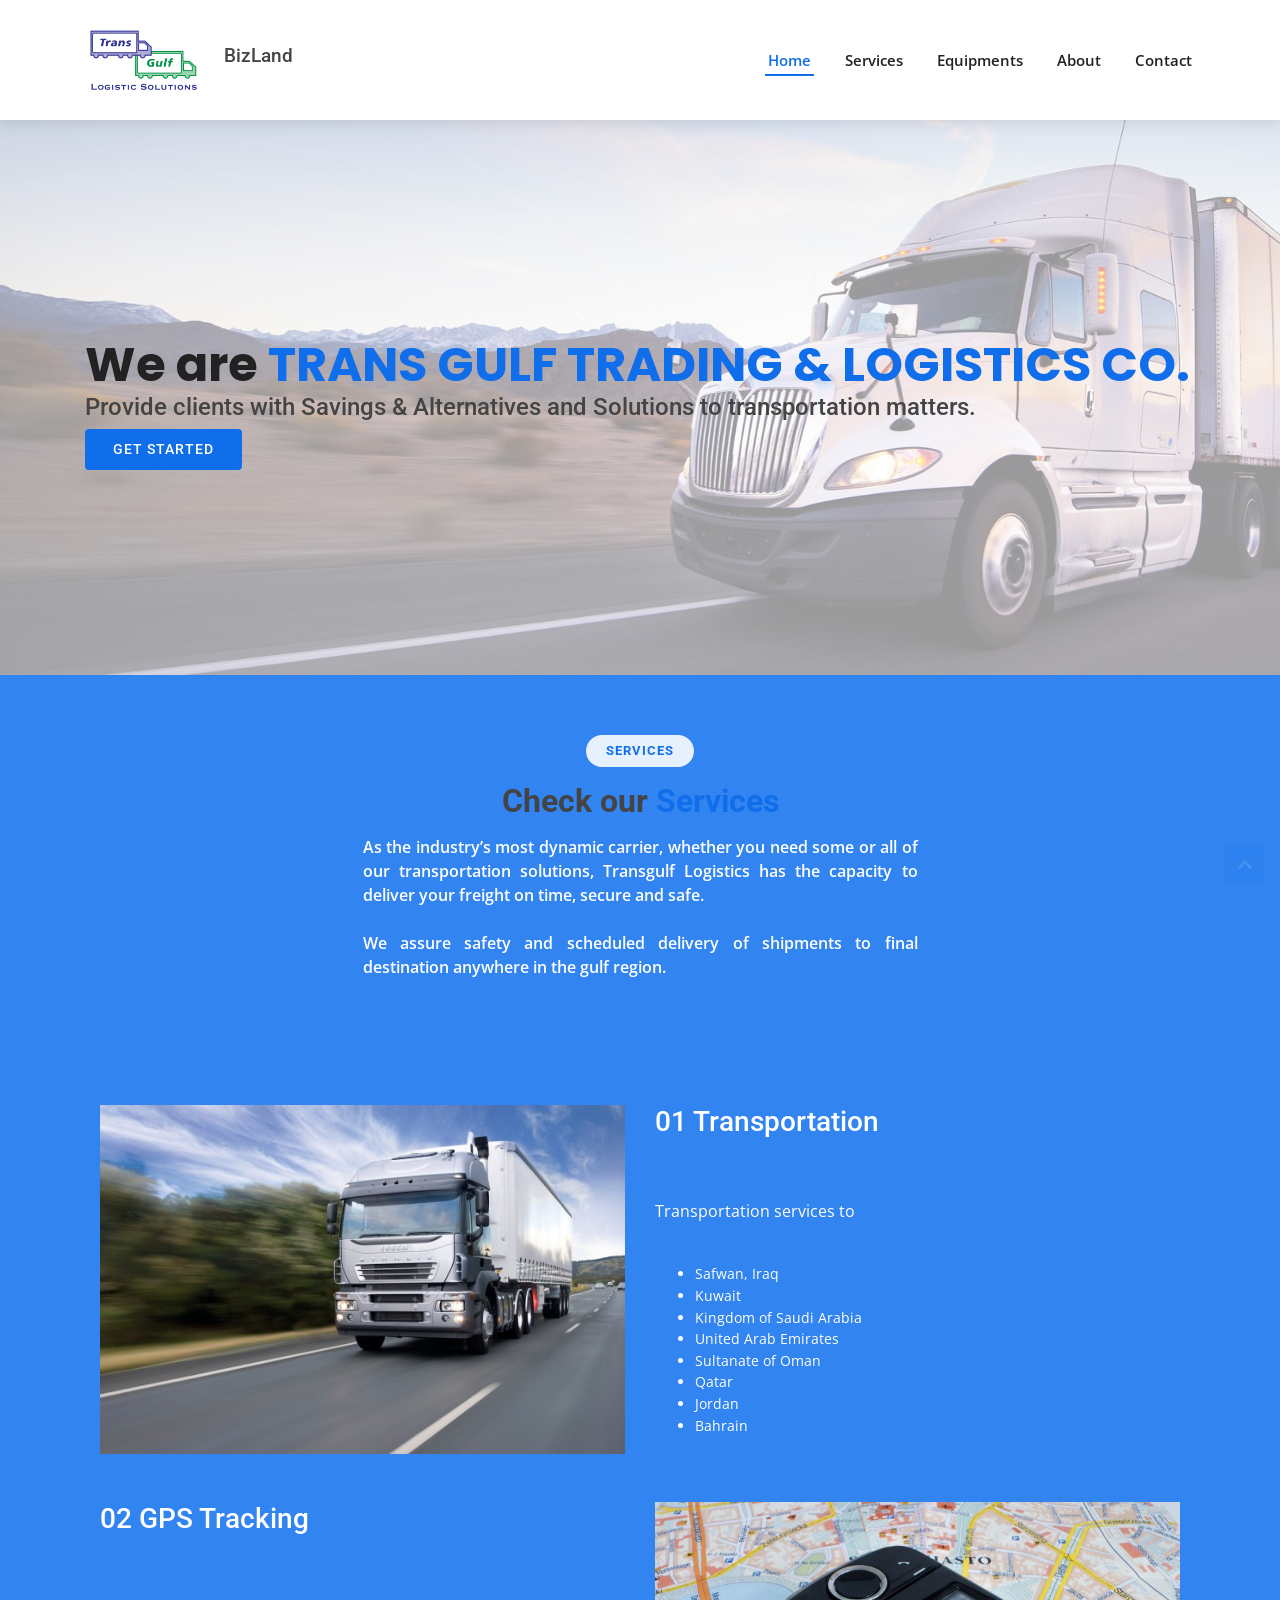
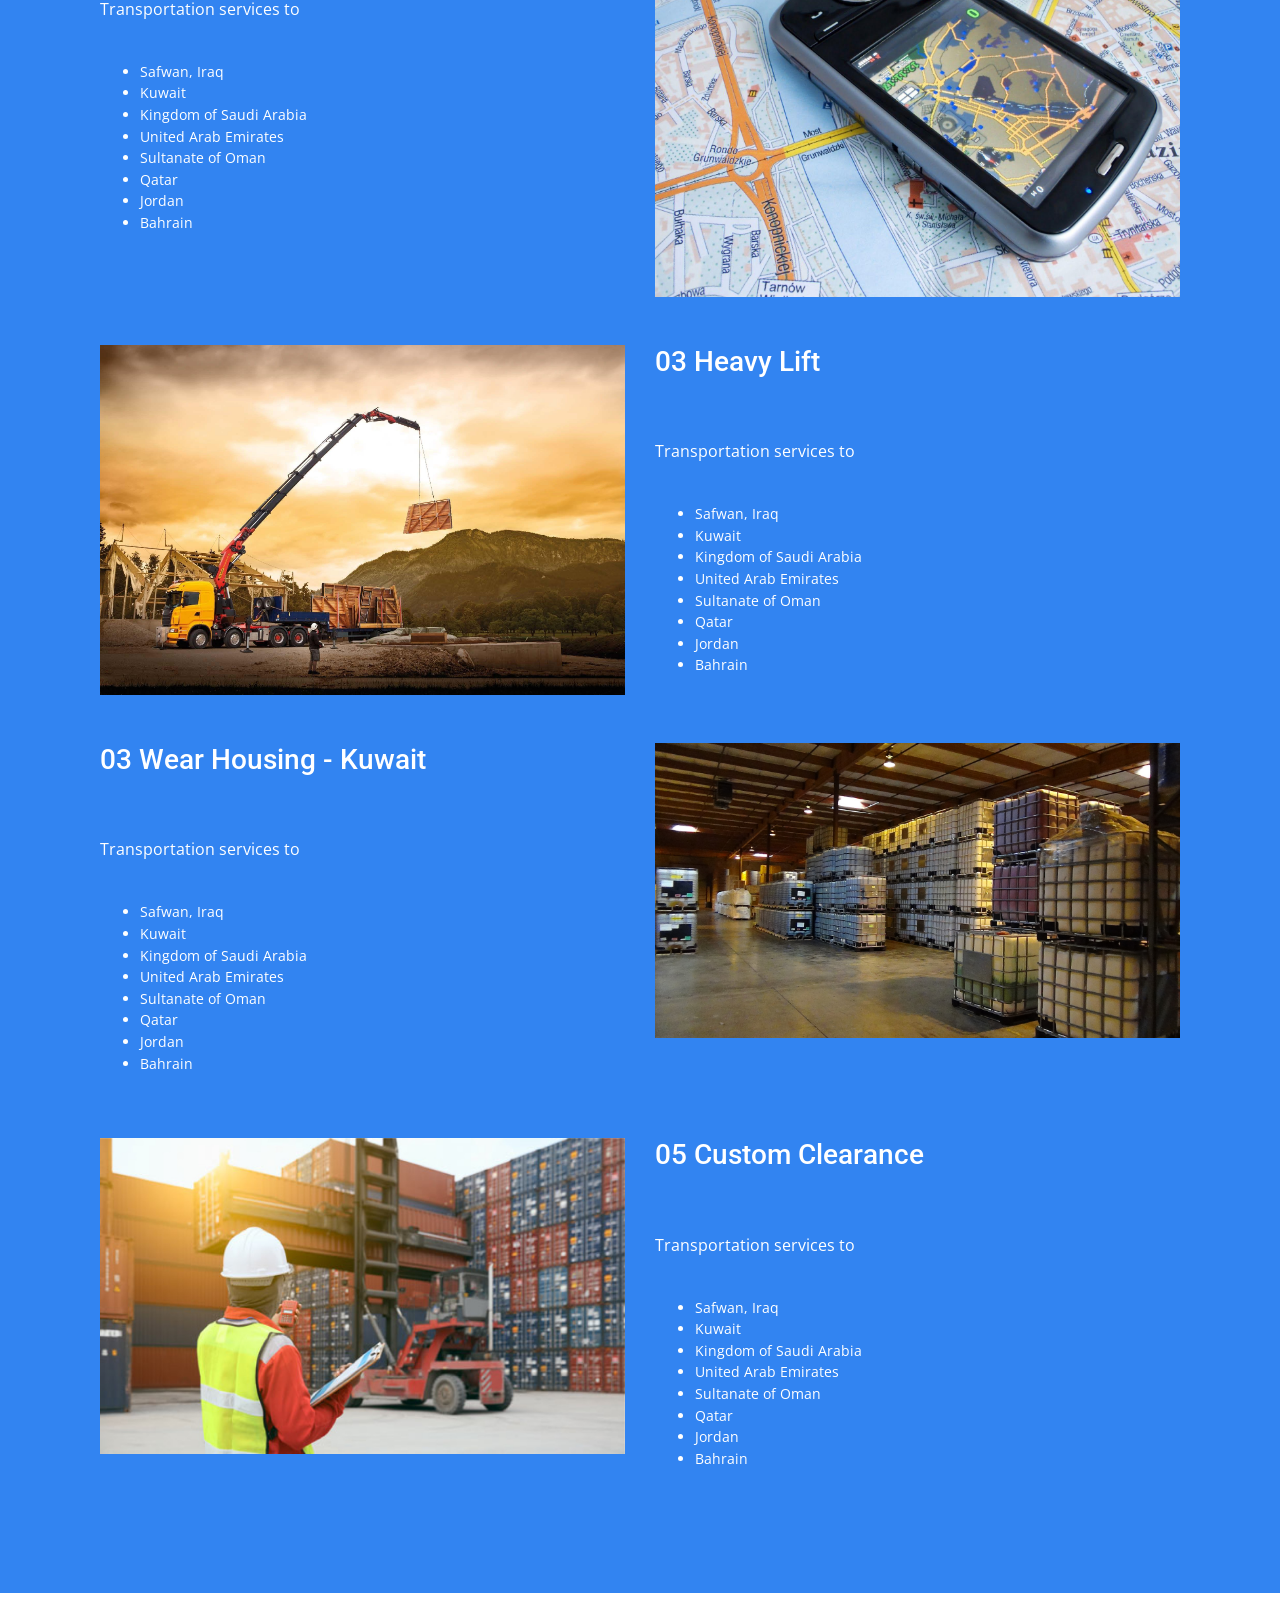
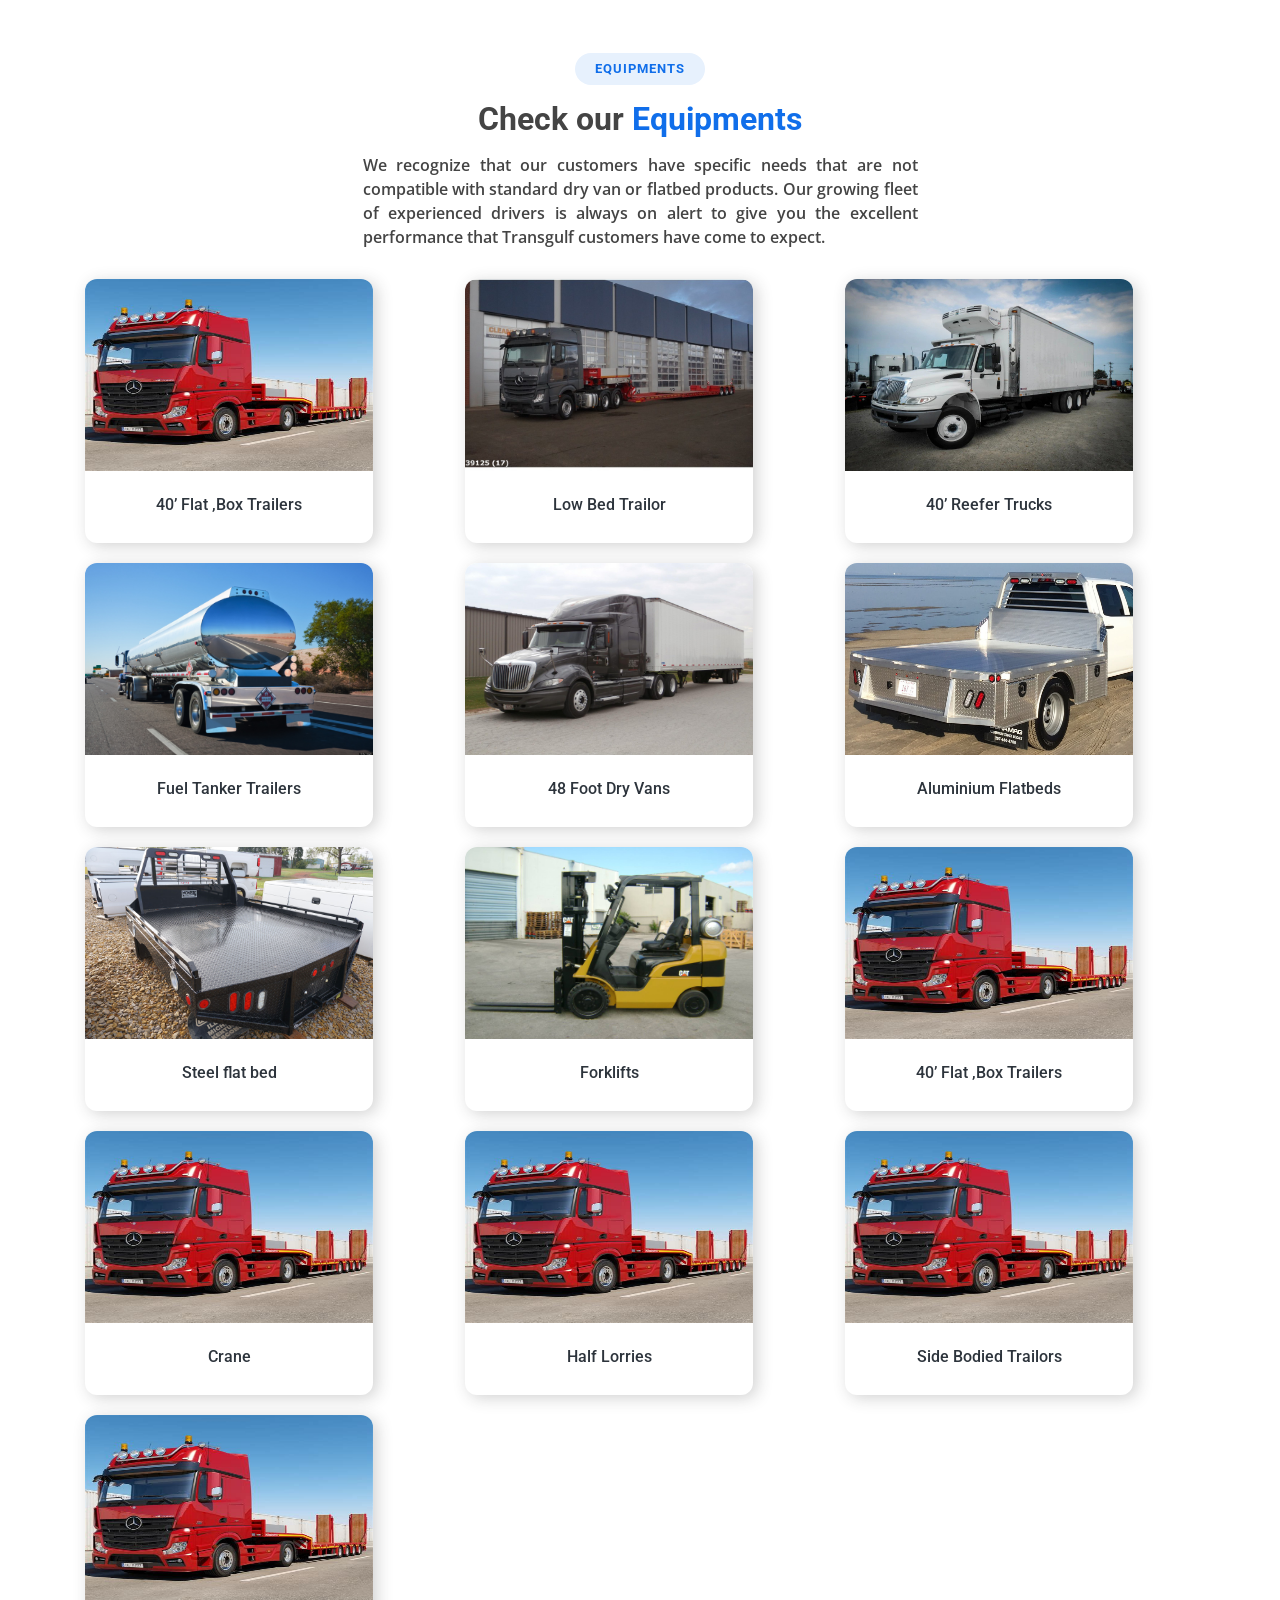
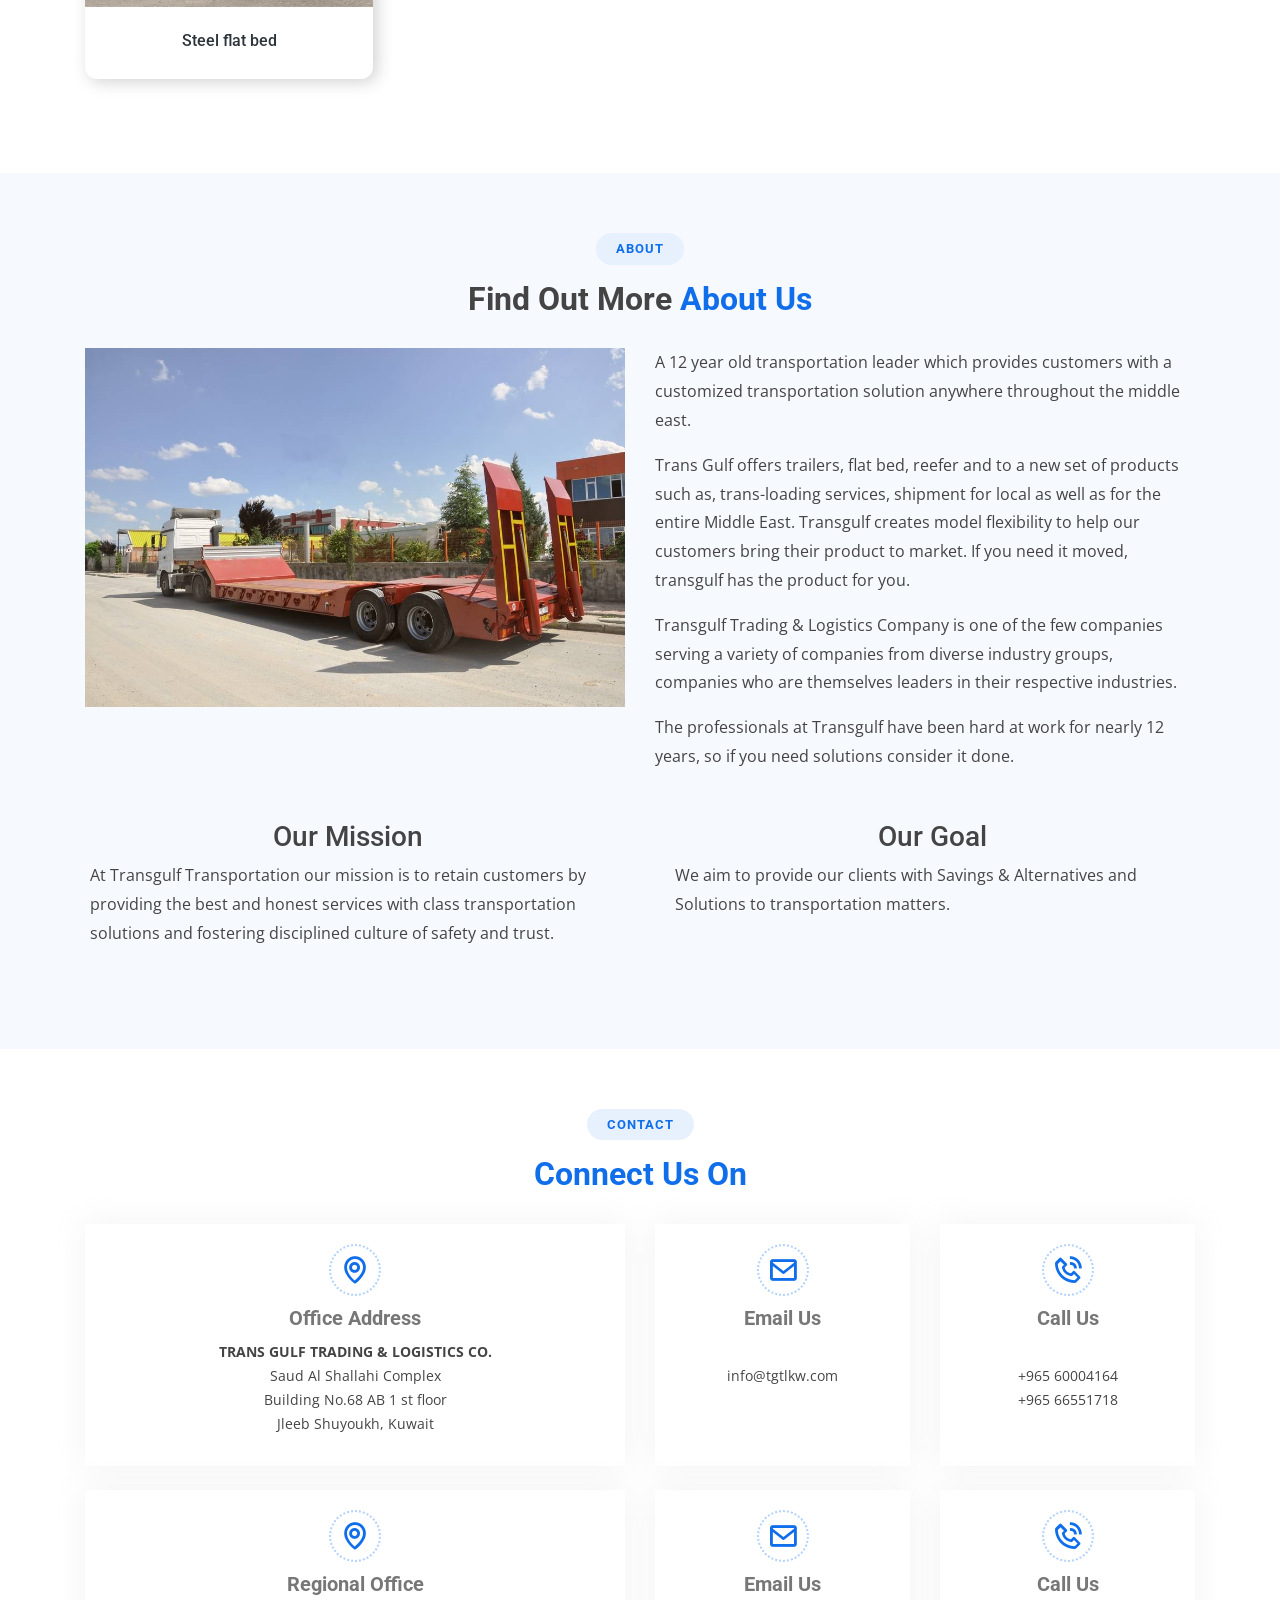
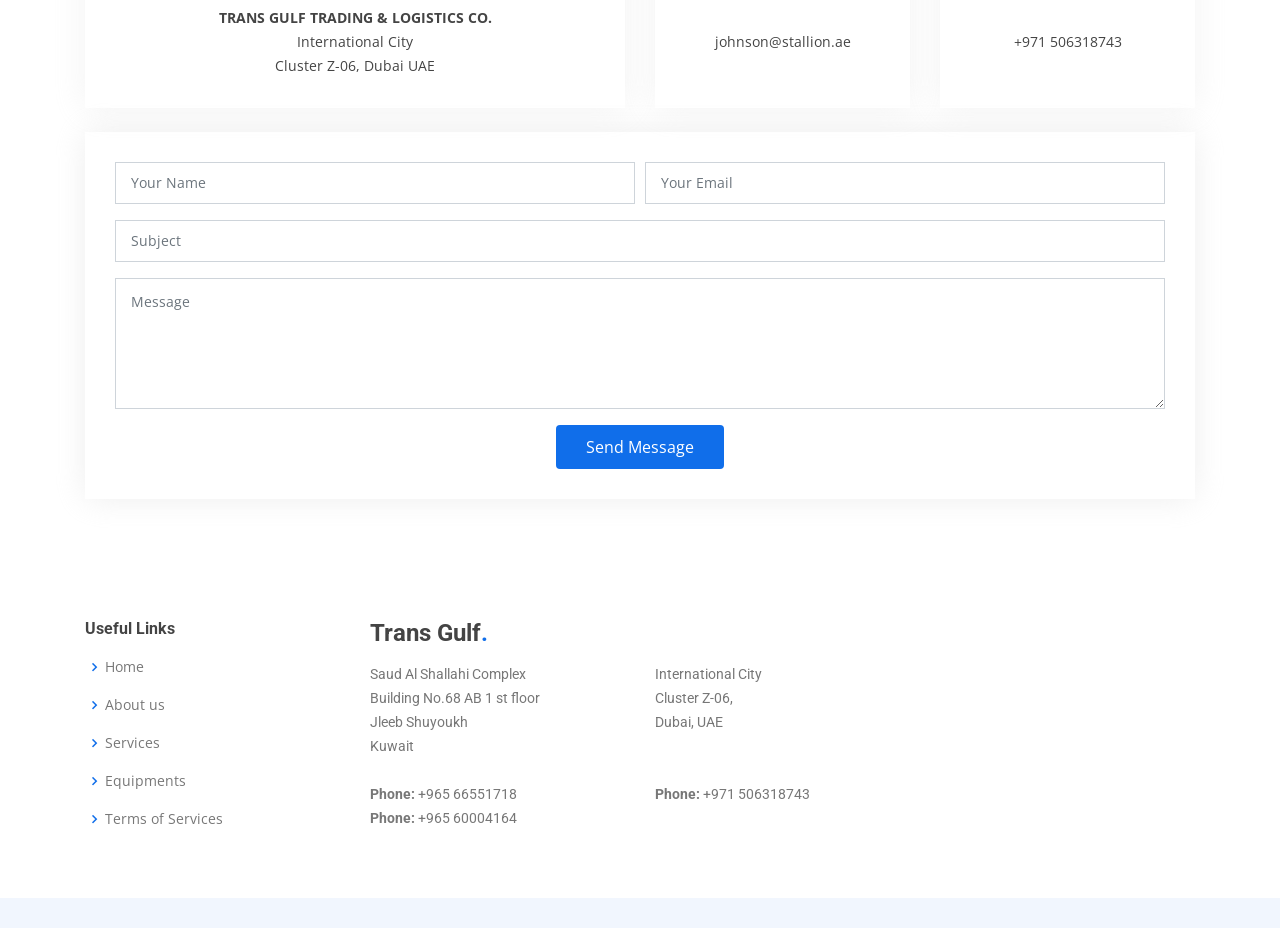
==== commit 69cb7340: "New imgs" ====
--- a/index.html
+++ b/index.html
@@ -72,7 +72,7 @@
             </section><!-- End Hero -->
             <main id="main">
               <!-- ======= Featured Services Section ======= -->
-              <section id="featured-services" class="featured-services">
+            <!--   <section id="featured-services" class="featured-services">
                 <div class="container" data-aos="fade-up">
                   <div class="row">
                     <div class="col-md-6 col-lg-3 d-flex align-items-stretch mb-5 mb-lg-0">
@@ -107,7 +107,9 @@
                     </div>
                   </div>
                 </div>
-                </section><!-- End Featured Services Section -->
+                </section> -->
+
+                <!-- End Featured Services Section -->
                 
                 <!-- ======= Services Section ======= -->
                 <section id="services" class="services" style="background: #3284f1;">
@@ -583,7 +585,7 @@
                               -moz-box-shadow:    4px 3px 16px 0px rgba(50, 50, 50, 0.22);
                               box-shadow:         4px 3px 16px 0px rgba(50, 50, 50, 0.22);
                               }">
-                              <img class="card-img-top" src="assets/img/about.jpg" alt="Card image cap" style=" border-top-right-radius: 12px !important;
+                              <img class="card-img-top" src="assets/img/img/lowbed.jpg" alt="Card image cap" height="288px" width="192px" style=" border-top-right-radius: 12px !important;height: 192px;
                               border-top-left-radius: 12px !important;">
                               <div class="card-body">
                                 <h5 style="text-align: center;"><a href="#" class="card-text" style="color:#2d343c;font-size: 0.8em;">Low Bed Trailor</a></h5>
@@ -601,7 +603,7 @@
                               -moz-box-shadow:    4px 3px 16px 0px rgba(50, 50, 50, 0.22);
                               box-shadow:         4px 3px 16px 0px rgba(50, 50, 50, 0.22);
                               }">
-                              <img class="card-img-top" src="assets/img/about.jpg" alt="Card image cap" style=" border-top-right-radius: 12px !important;
+                              <img class="card-img-top" src="assets/img/img/reefer.jpg" alt="Card image cap" height="288px" width="192px" style=" border-top-right-radius: 12px !important;height: 192px;
                               border-top-left-radius: 12px !important;">
                               <div class="card-body">
                                 <h5 style="text-align: center;"><a href="#" class="card-text" style="color:#2d343c;font-size: 0.8em;">40’ Reefer Trucks</a></h5>
@@ -621,7 +623,7 @@
                               -moz-box-shadow:    4px 3px 16px 0px rgba(50, 50, 50, 0.22);
                               box-shadow:         4px 3px 16px 0px rgba(50, 50, 50, 0.22);
                               }">
-                              <img class="card-img-top" src="assets/img/about.jpg" alt="Card image cap" style=" border-top-right-radius: 12px !important;
+                              <img class="card-img-top" src="assets/img/img/fuel_tanker.jpg" alt="Card image cap" height="288px" width="192px" style=" border-top-right-radius: 12px !important;height: 192px;
                               border-top-left-radius: 12px !important;">
                               <div class="card-body">
                                 <h5 style="text-align: center;"><a href="#" class="card-text" style="color:#2d343c;font-size: 0.8em;">Fuel Tanker Trailers</a></h5>
@@ -639,7 +641,7 @@
                               -moz-box-shadow:    4px 3px 16px 0px rgba(50, 50, 50, 0.22);
                               box-shadow:         4px 3px 16px 0px rgba(50, 50, 50, 0.22);
                               }">
-                              <img class="card-img-top" src="assets/img/about.jpg" alt="Card image cap" style=" border-top-right-radius: 12px !important;
+                              <img class="card-img-top" src="assets/img/img/dry-van-truck.jpg" alt="Card image cap" height="288px" width="192px" style=" border-top-right-radius: 12px !important;height: 192px;
                               border-top-left-radius: 12px !important;">
                               <div class="card-body">
                                 <h5 style="text-align: center;"><a href="#" class="card-text" style="color:#2d343c;font-size: 0.8em;">48 Foot Dry Vans</a></h5>
@@ -657,7 +659,7 @@
                               -moz-box-shadow:    4px 3px 16px 0px rgba(50, 50, 50, 0.22);
                               box-shadow:         4px 3px 16px 0px rgba(50, 50, 50, 0.22);
                               }">
-                              <img class="card-img-top" src="assets/img/about.jpg" alt="Card image cap" style=" border-top-right-radius: 12px !important;
+                              <img class="card-img-top" src="assets/img/img/aluminium_flatbed.jpg" alt="Card image cap" height="288px" width="192px" style=" border-top-right-radius: 12px !important;height: 192px;
                               border-top-left-radius: 12px !important;">
                               <div class="card-body">
                                 <h5 style="text-align: center;"><a href="#" class="card-text" style="color:#2d343c;font-size: 0.8em;">Aluminium Flatbeds</a></h5>
@@ -677,7 +679,7 @@
                               -moz-box-shadow:    4px 3px 16px 0px rgba(50, 50, 50, 0.22);
                               box-shadow:         4px 3px 16px 0px rgba(50, 50, 50, 0.22);
                               }">
-                              <img class="card-img-top" src="assets/img/about.jpg" alt="Card image cap" style=" border-top-right-radius: 12px !important;
+                              <img class="card-img-top" src="assets/img/img/steelbed.jpg" alt="Card image cap" height="288px" width="192px" style=" border-top-right-radius: 12px !important;height: 192px;
                               border-top-left-radius: 12px !important;">
                               <div class="card-body">
                                 <h5 style="text-align: center;"><a href="#" class="card-text" style="color:#2d343c;font-size: 0.8em;">Steel flat bed</a></h5>
@@ -695,7 +697,7 @@
                               -moz-box-shadow:    4px 3px 16px 0px rgba(50, 50, 50, 0.22);
                               box-shadow:         4px 3px 16px 0px rgba(50, 50, 50, 0.22);
                               }">
-                              <img class="card-img-top" src="assets/img/about.jpg" alt="Card image cap" style=" border-top-right-radius: 12px !important;
+                              <img class="card-img-top" src="assets/img/img/forklift.jpg" alt="Card image cap" height="288px" width="192px" style=" border-top-right-radius: 12px !important;height: 192px;
                               border-top-left-radius: 12px !important;">
                               <div class="card-body">
                                 <h5 style="text-align: center;"><a href="#" class="card-text" style="color:#2d343c;font-size: 0.8em;">Forklifts</a></h5>
@@ -713,7 +715,7 @@
                               -moz-box-shadow:    4px 3px 16px 0px rgba(50, 50, 50, 0.22);
                               box-shadow:         4px 3px 16px 0px rgba(50, 50, 50, 0.22);
                               }">
-                              <img class="card-img-top" src="assets/img/about.jpg" alt="Card image cap" style=" border-top-right-radius: 12px !important;
+                              <img class="card-img-top" src="assets/img/img/flatbed.jpg" alt="Card image cap" height="288px" width="192px" style=" border-top-right-radius: 12px !important;height: 192px;
                               border-top-left-radius: 12px !important;">
                               <div class="card-body">
                                 <h5 style="text-align: center;"><a href="#" class="card-text" style="color:#2d343c;font-size: 0.8em;">40’ Flat ,Box Trailers</a></h5>
@@ -733,7 +735,7 @@
                               -moz-box-shadow:    4px 3px 16px 0px rgba(50, 50, 50, 0.22);
                               box-shadow:         4px 3px 16px 0px rgba(50, 50, 50, 0.22);
                               }">
-                              <img class="card-img-top" src="assets/img/about.jpg" alt="Card image cap" style=" border-top-right-radius: 12px !important;
+                              <img class="card-img-top" src="assets/img/img/flatbed.jpg" alt="Card image cap" height="288px" width="192px" style=" border-top-right-radius: 12px !important;height: 192px;
                               border-top-left-radius: 12px !important;">
                               <div class="card-body">
                                 <h5 style="text-align: center;"><a href="#" class="card-text" style="color:#2d343c;font-size: 0.8em;">Crane</a></h5>
@@ -751,7 +753,7 @@
                               -moz-box-shadow:    4px 3px 16px 0px rgba(50, 50, 50, 0.22);
                               box-shadow:         4px 3px 16px 0px rgba(50, 50, 50, 0.22);
                               }">
-                              <img class="card-img-top" src="assets/img/about.jpg" alt="Card image cap" style=" border-top-right-radius: 12px !important;
+                              <img class="card-img-top" src="assets/img/img/flatbed.jpg" alt="Card image cap" height="288px" width="192px" style=" border-top-right-radius: 12px !important;height: 192px;
                               border-top-left-radius: 12px !important;">
                               <div class="card-body">
                                 <h5 style="text-align: center;"><a href="#" class="card-text" style="color:#2d343c;font-size: 0.8em;">Half Lorries</a></h5>
@@ -769,7 +771,7 @@
                               -moz-box-shadow:    4px 3px 16px 0px rgba(50, 50, 50, 0.22);
                               box-shadow:         4px 3px 16px 0px rgba(50, 50, 50, 0.22);
                               }">
-                              <img class="card-img-top" src="assets/img/about.jpg" alt="Card image cap" style=" border-top-right-radius: 12px !important;
+                              <img class="card-img-top" src="assets/img/img/flatbed.jpg" alt="Card image cap" height="288px" width="192px" style=" border-top-right-radius: 12px !important;height: 192px;
                               border-top-left-radius: 12px !important;">
                               <div class="card-body">
                                 <h5 style="text-align: center;"><a href="#" class="card-text" style="color:#2d343c;font-size: 0.8em;">Side Bodied Trailors</a></h5>
@@ -789,7 +791,7 @@
                               -moz-box-shadow:    4px 3px 16px 0px rgba(50, 50, 50, 0.22);
                               box-shadow:         4px 3px 16px 0px rgba(50, 50, 50, 0.22);
                               }">
-                              <img class="card-img-top" src="assets/img/about.jpg" alt="Card image cap" style=" border-top-right-radius: 12px !important;
+                              <img class="card-img-top" src="assets/img/img/flatbed.jpg" alt="Card image cap" height="288px" width="192px" style=" border-top-right-radius: 12px !important;height: 192px;
                               border-top-left-radius: 12px !important;">
                               <div class="card-body">
                                 <h5 style="text-align: center;"><a href="#" class="card-text" style="color:#2d343c;font-size: 0.8em;">Steel flat bed</a></h5>
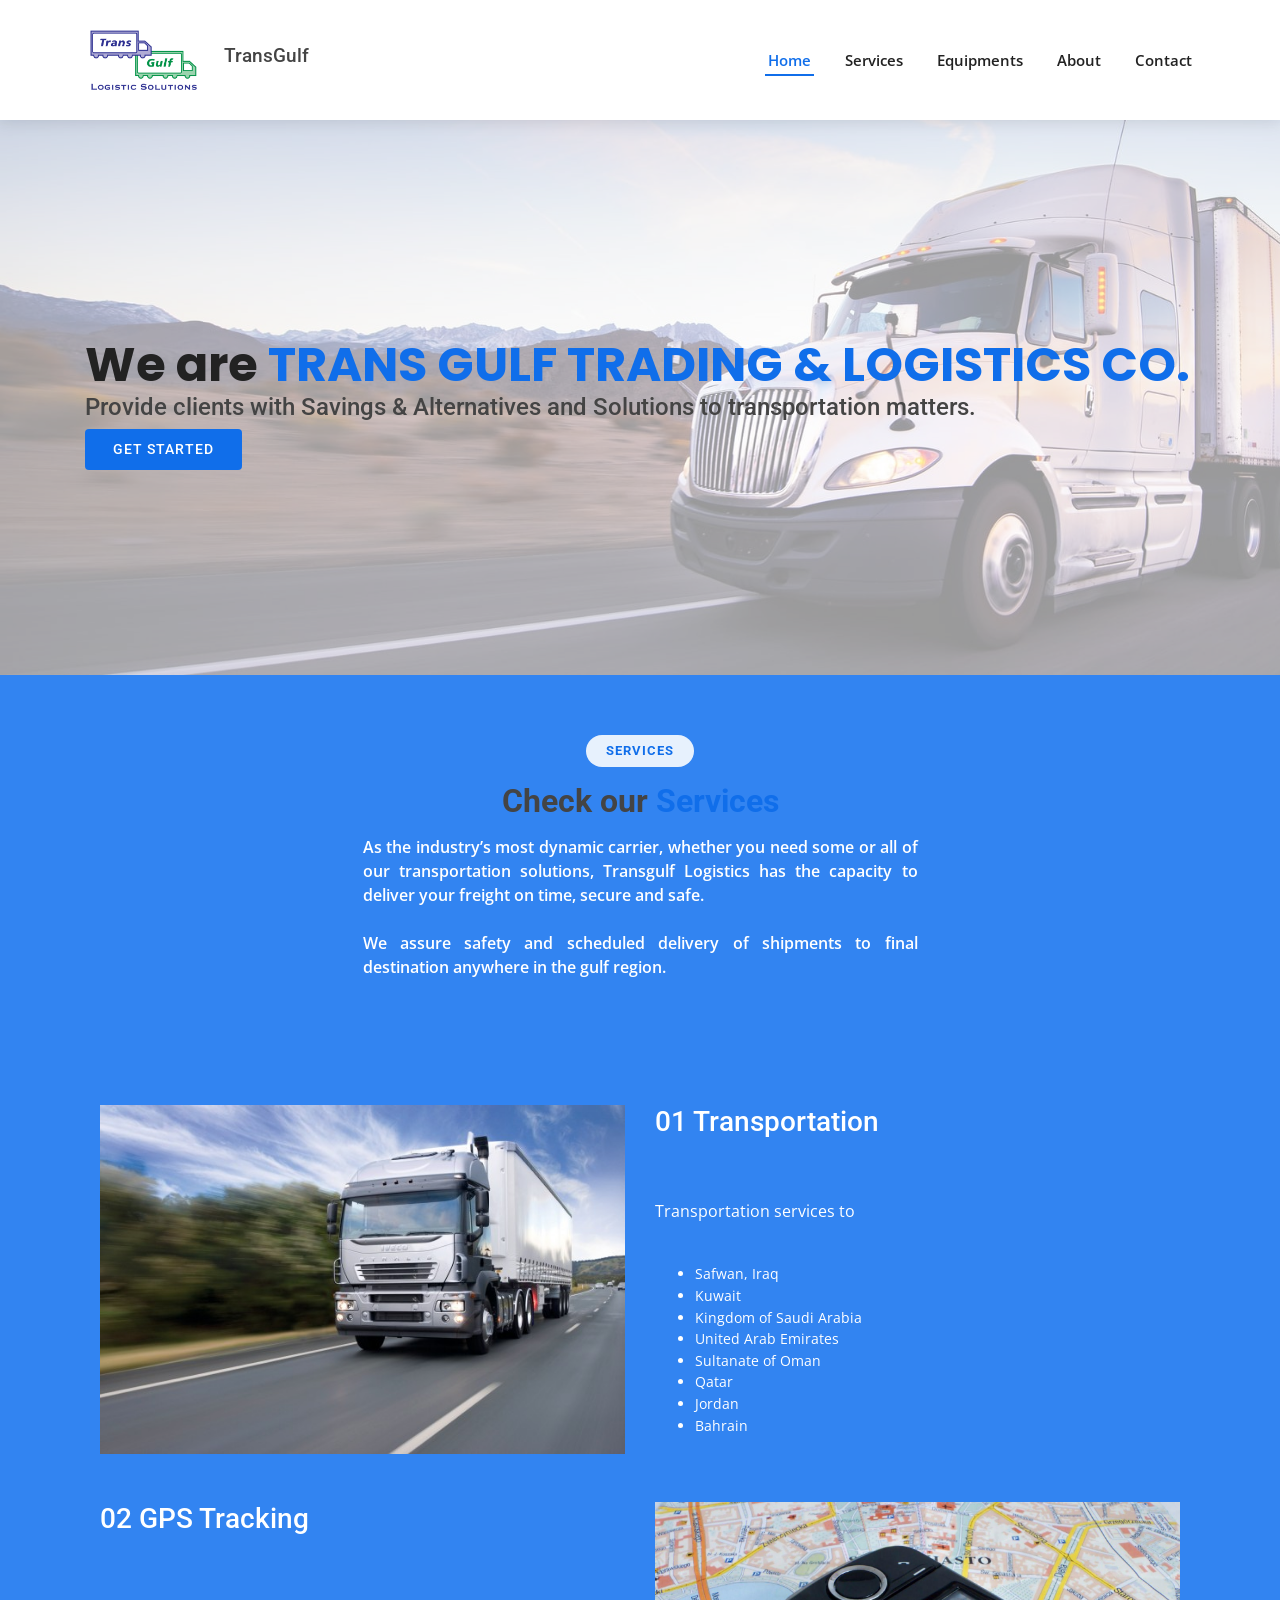
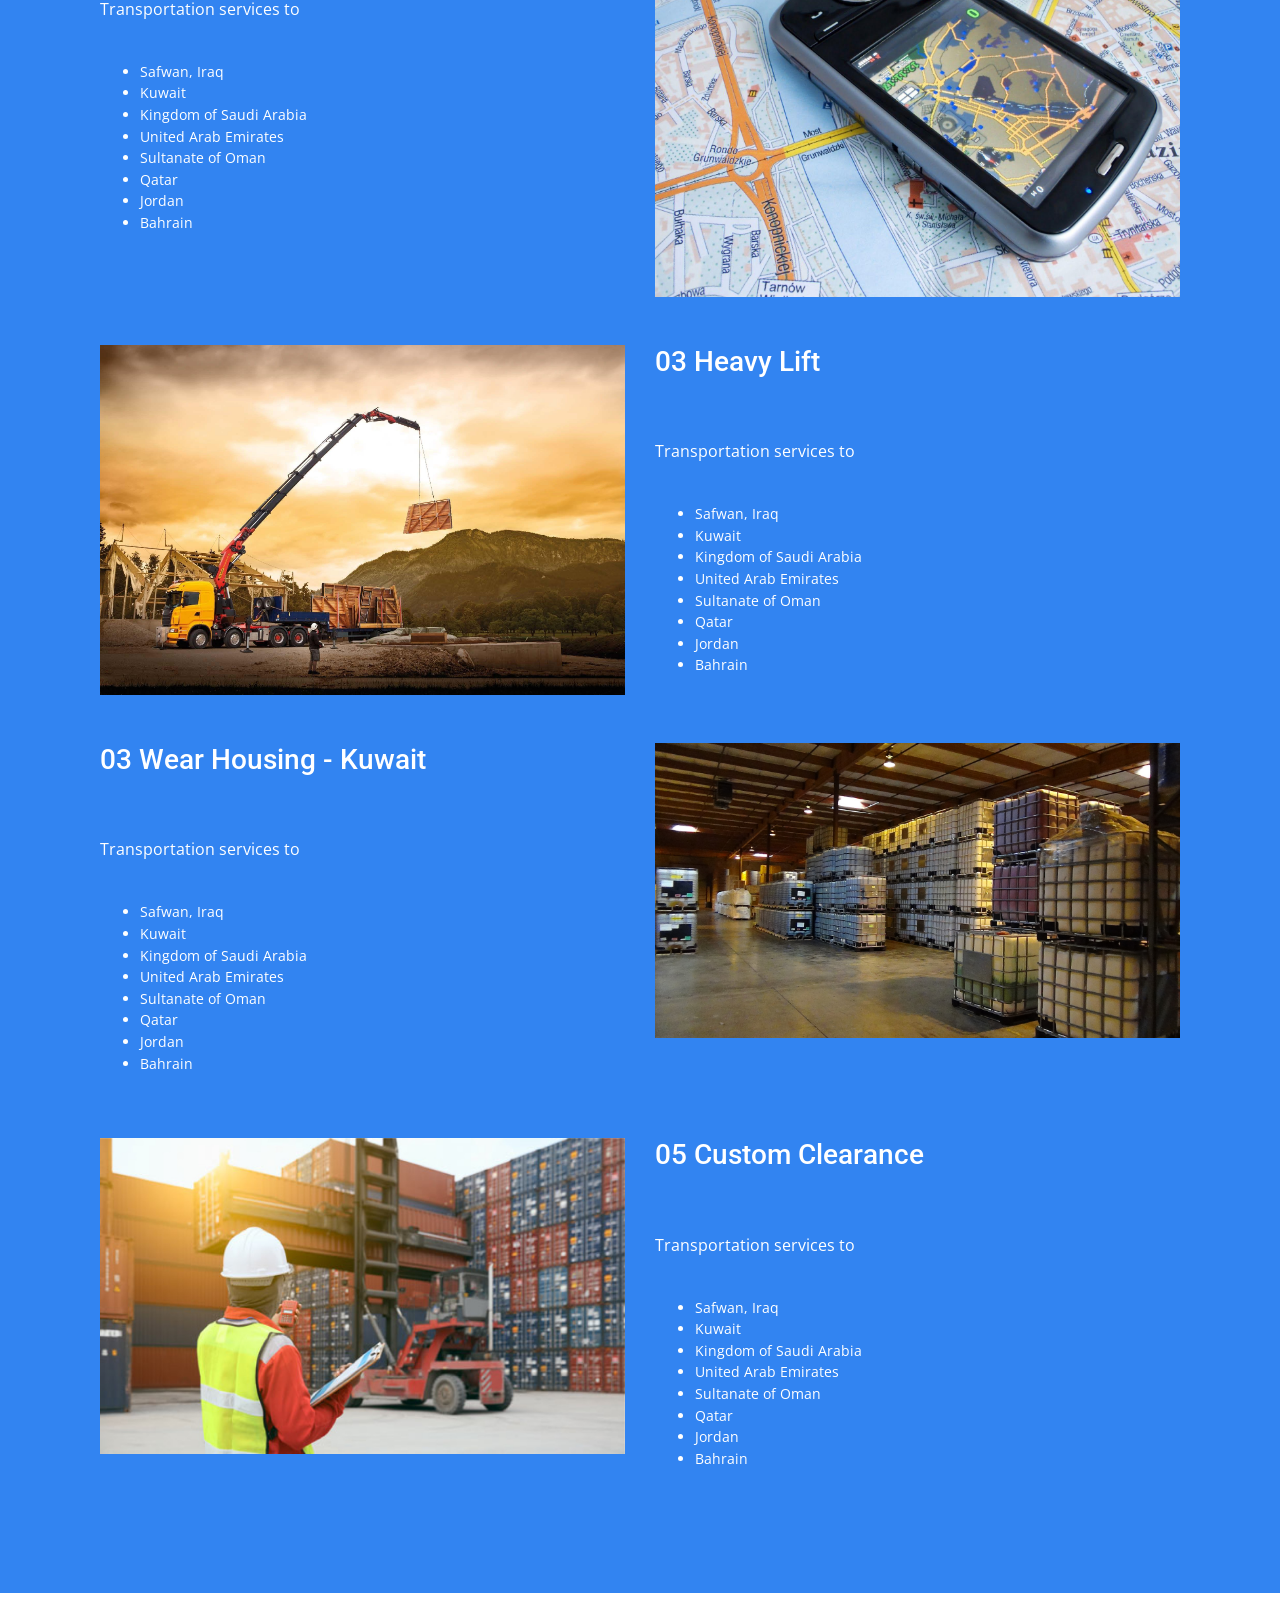
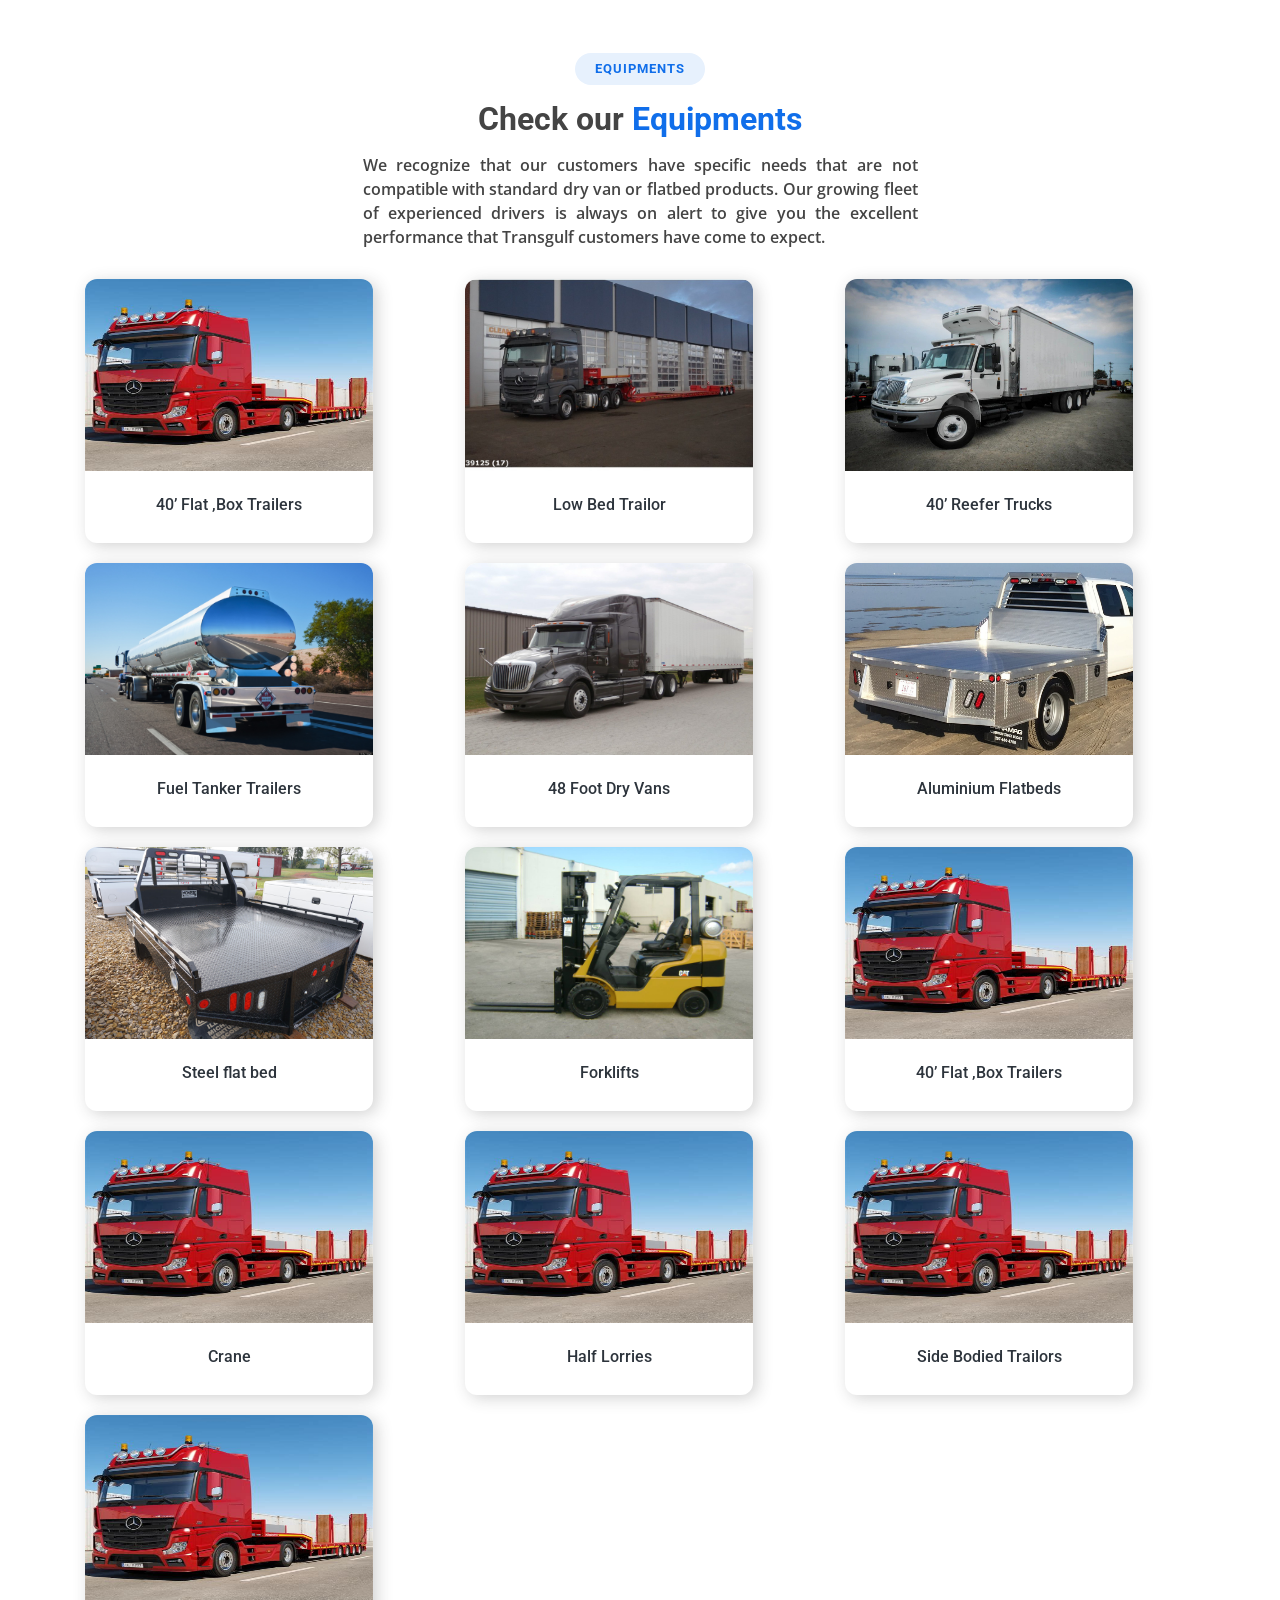
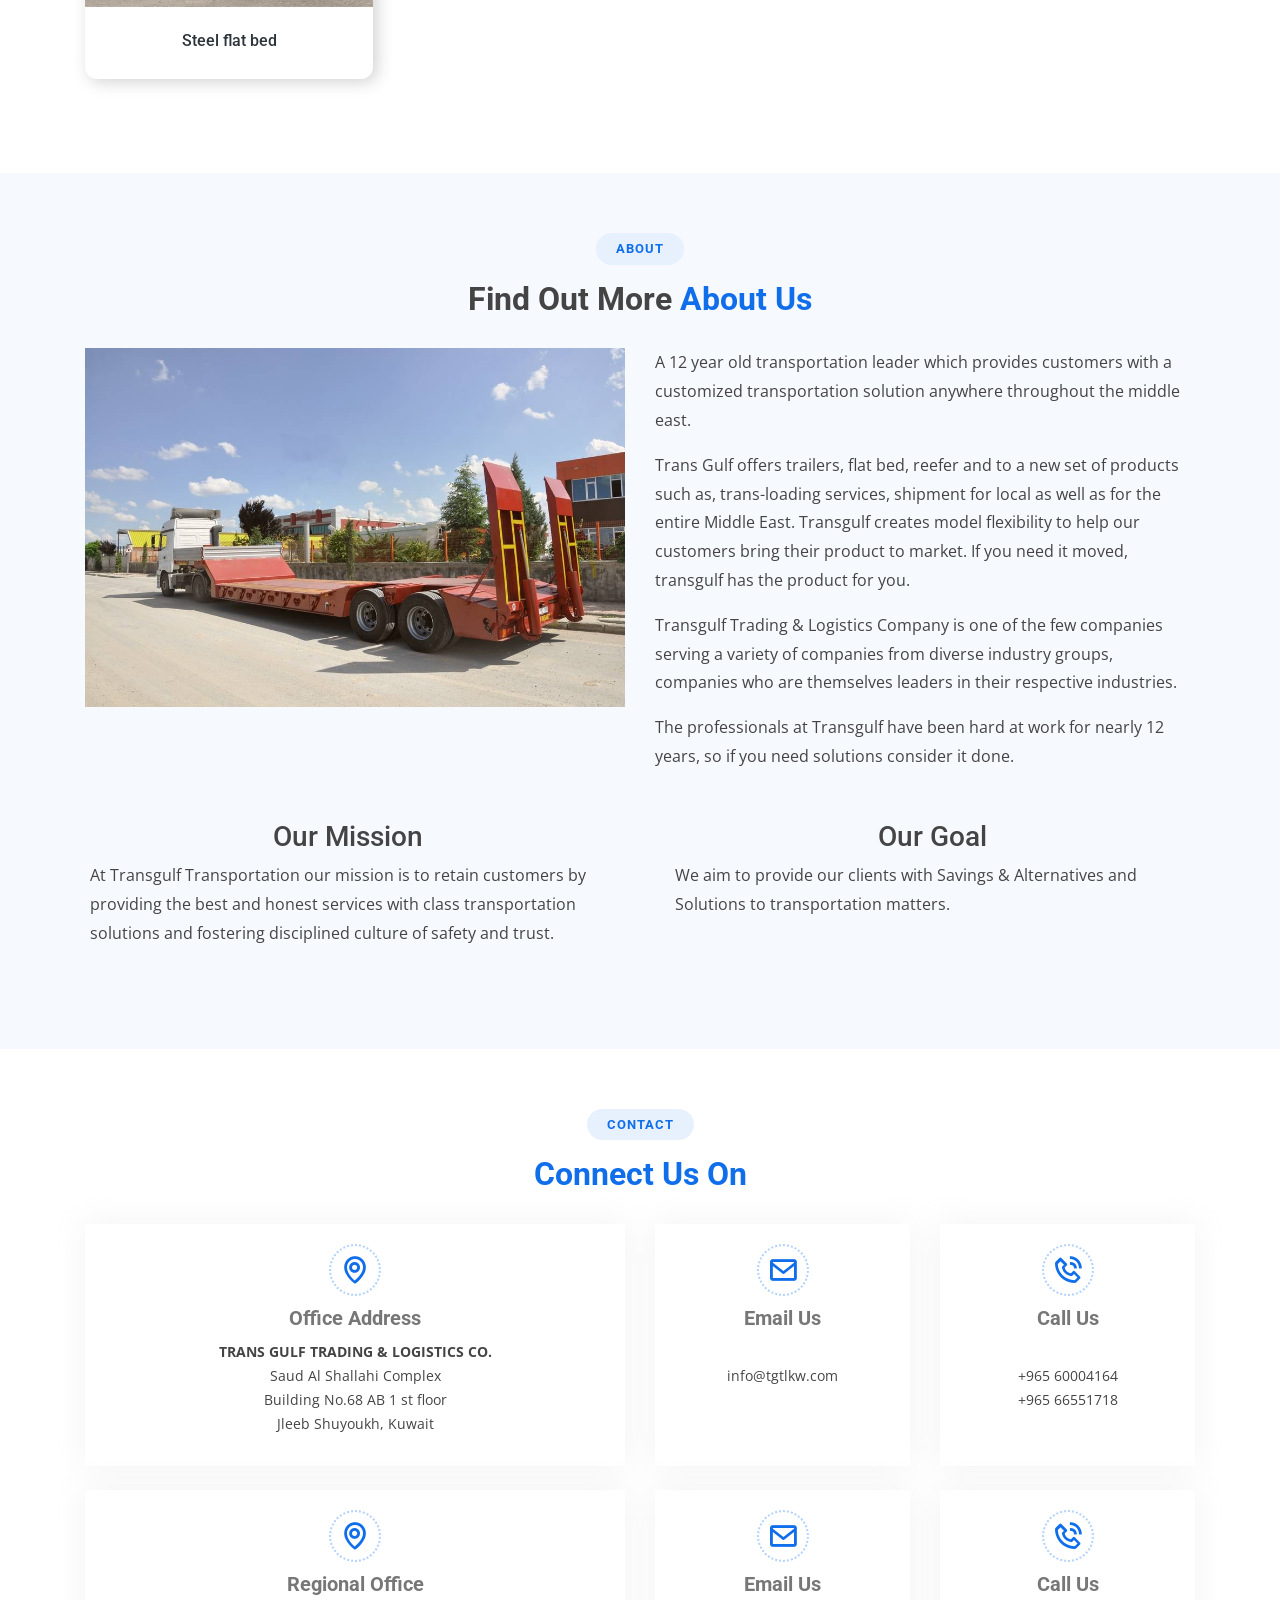
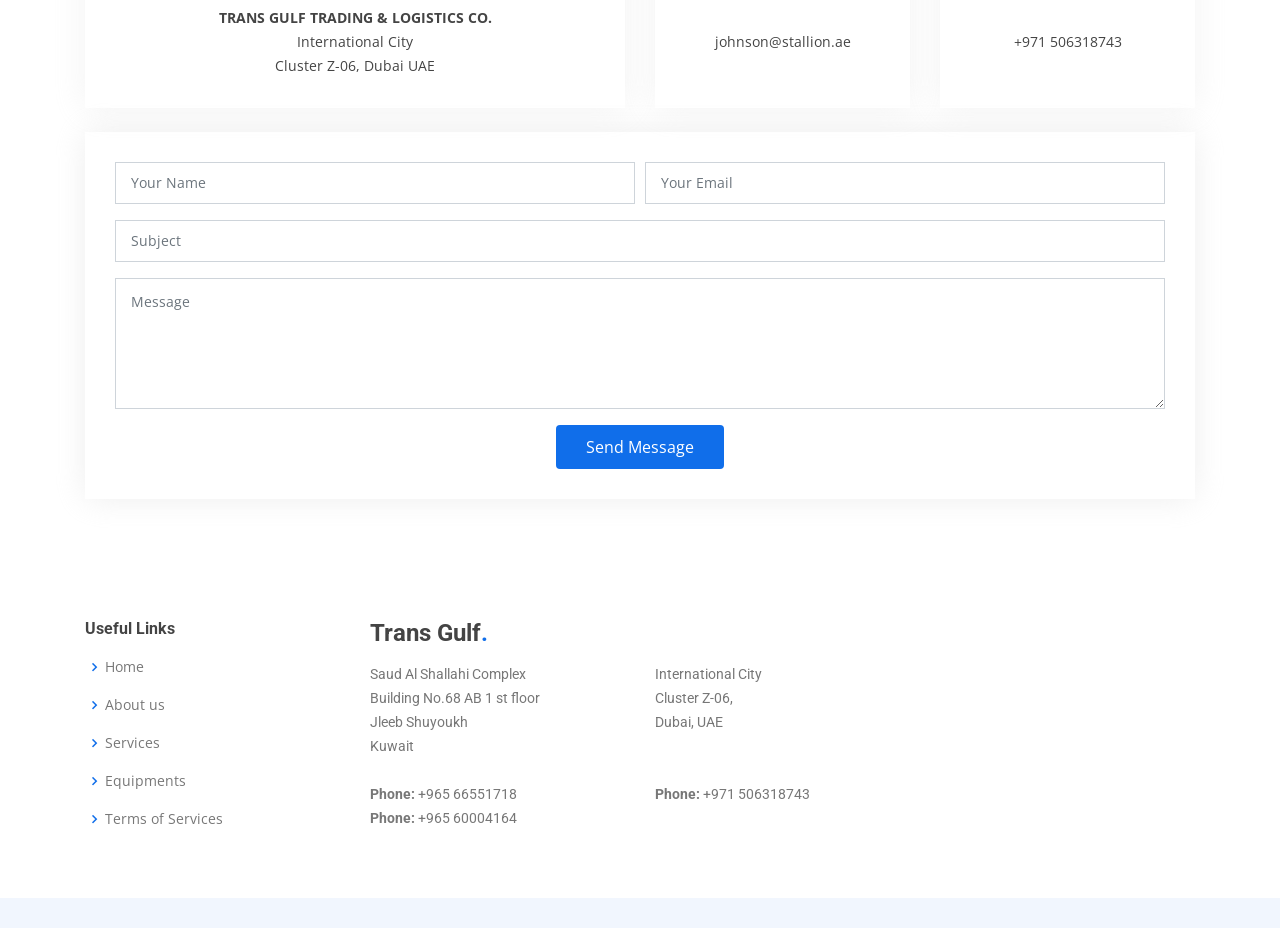
==== commit 7ef3c22f: "Change" ====
--- a/index.html
+++ b/index.html
@@ -43,7 +43,7 @@
     <header id="header" class="fixed-top">
       <div class="container d-flex align-items-center">
         <a href="index.html" class="logo"><img src="assets/img/logo_final.png" style="margin-right: 20px"></a>
-        <h4 class=" mr-auto" href="index.html" style="font-size: 1.2em;">BizLand</h4>
+        <h4 class=" mr-auto" href="index.html" style="font-size: 1.2em;">TransGulf</h4>
         <!-- Uncomment below if you prefer to use an image logo -->
         <!-- <a href="index.html" class="logo mr-auto"><img src="assets/img/logo.png" alt=""></a>-->
         <nav class="nav-menu d-none d-lg-block">
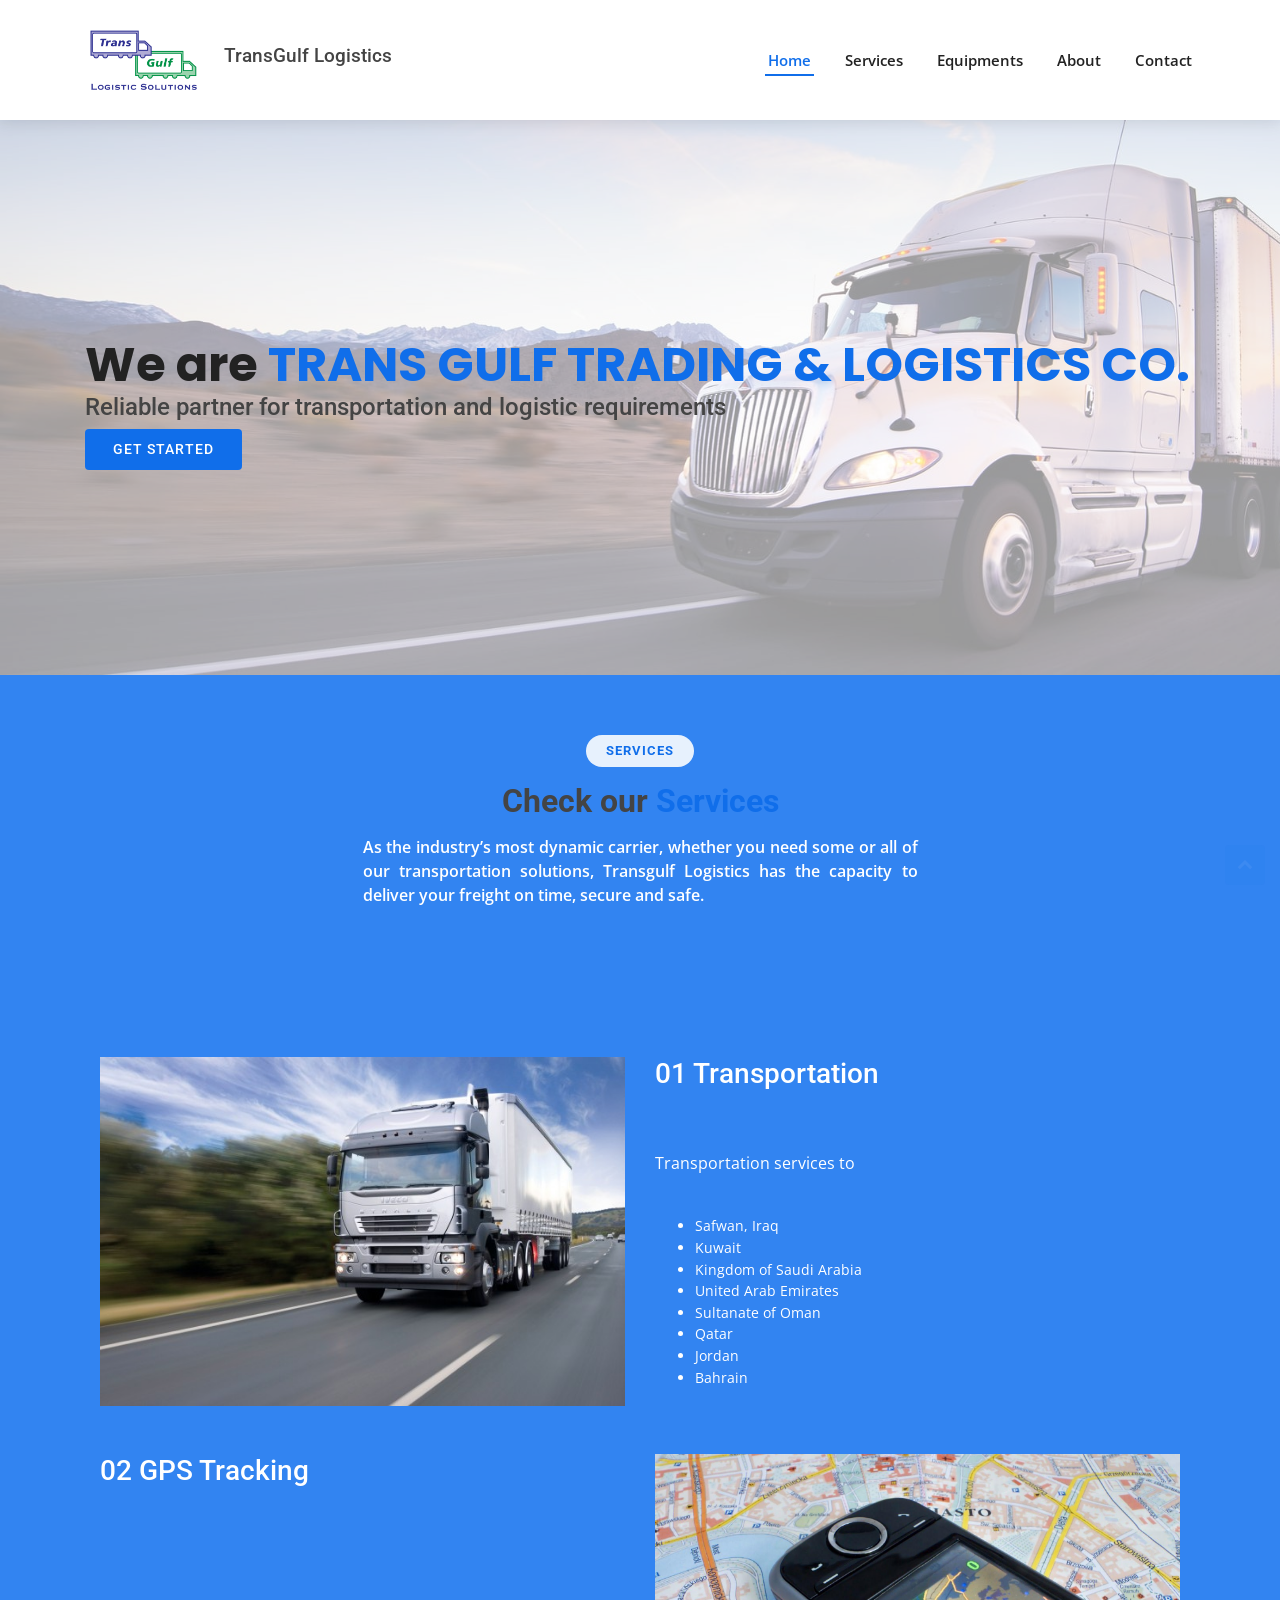
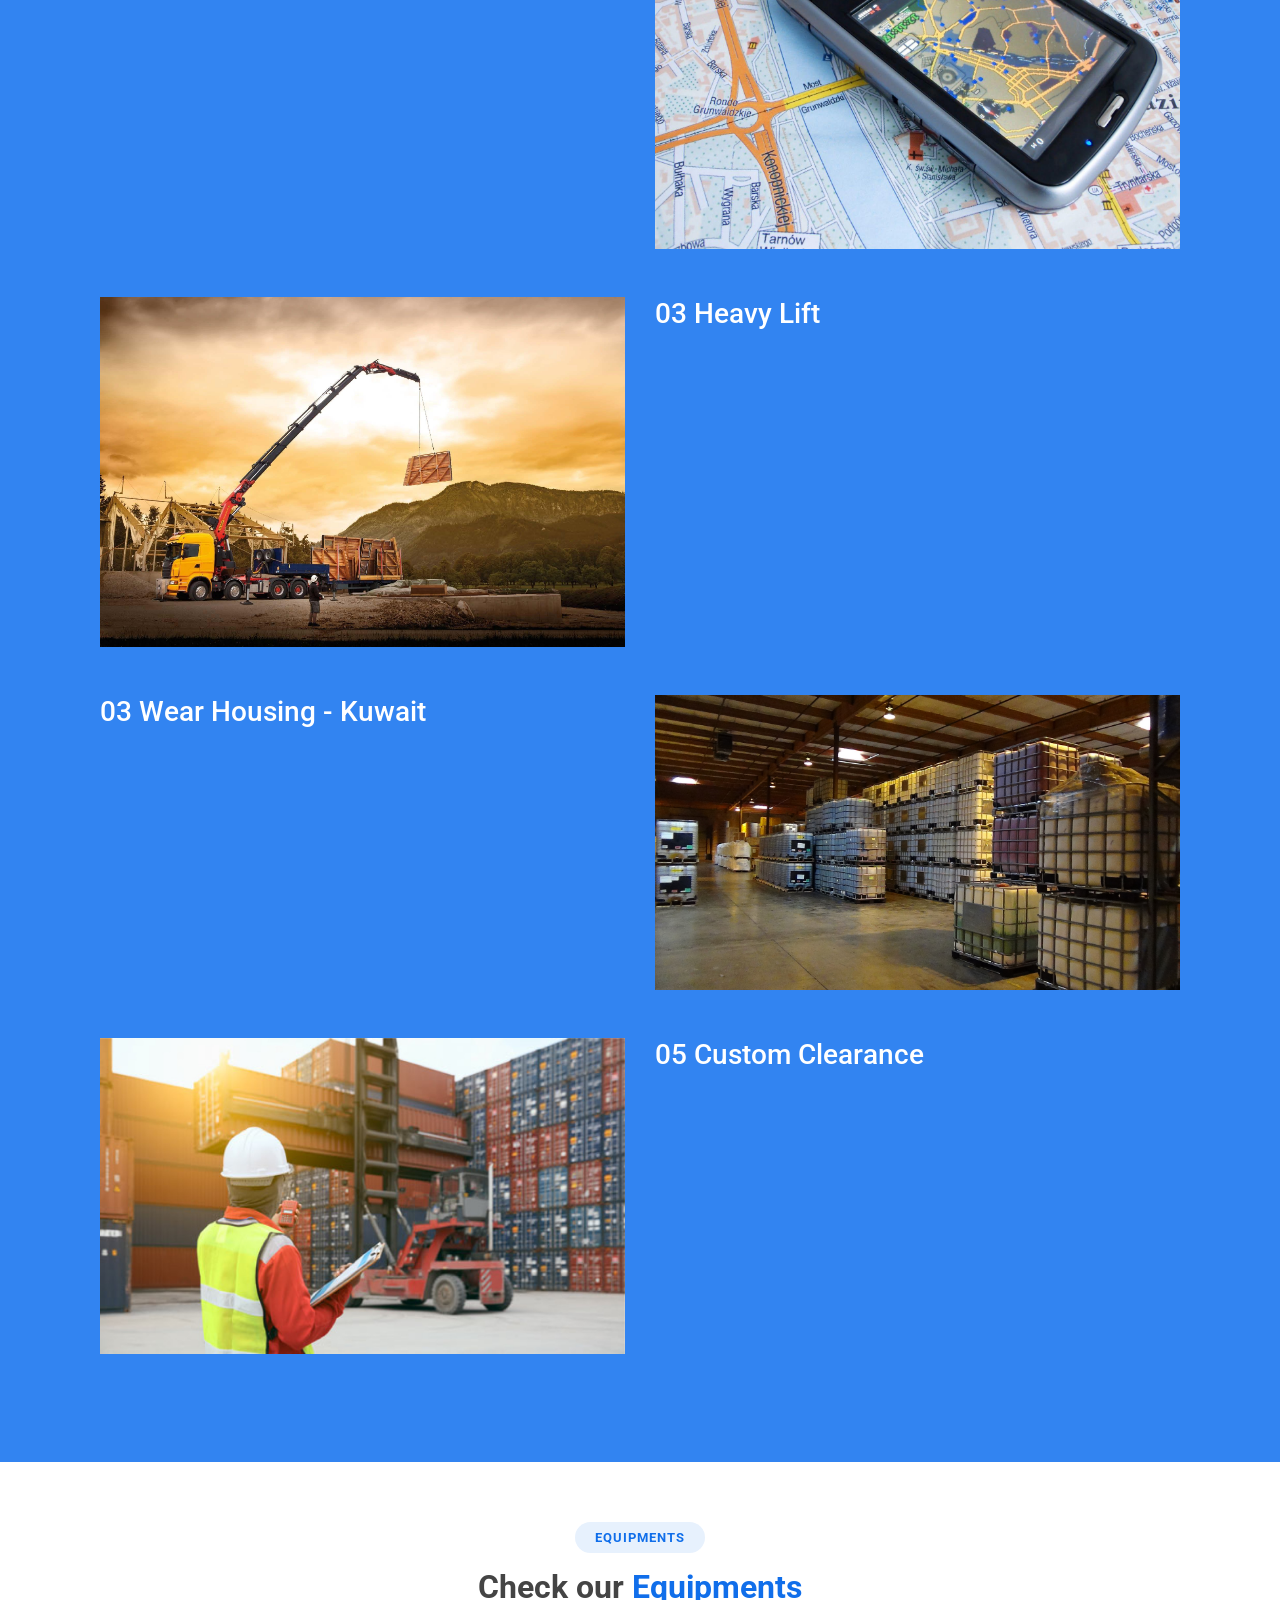
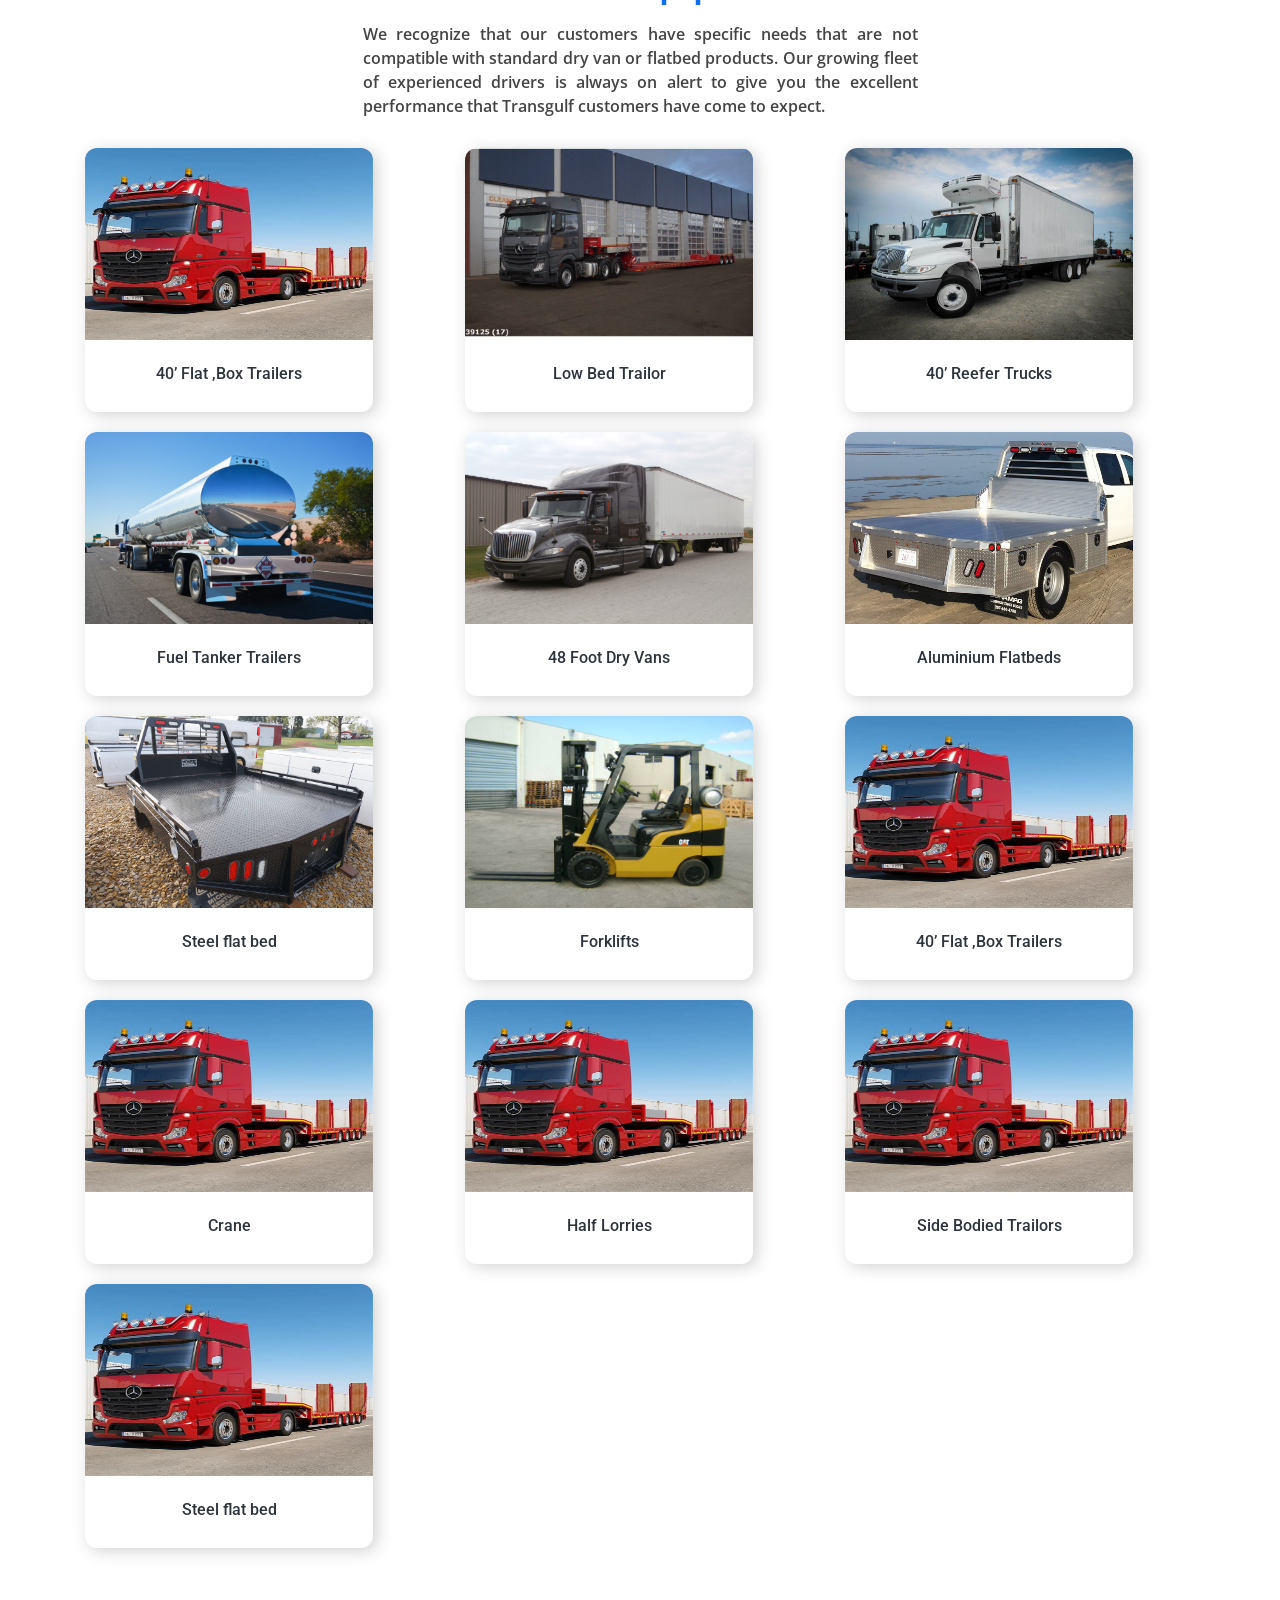
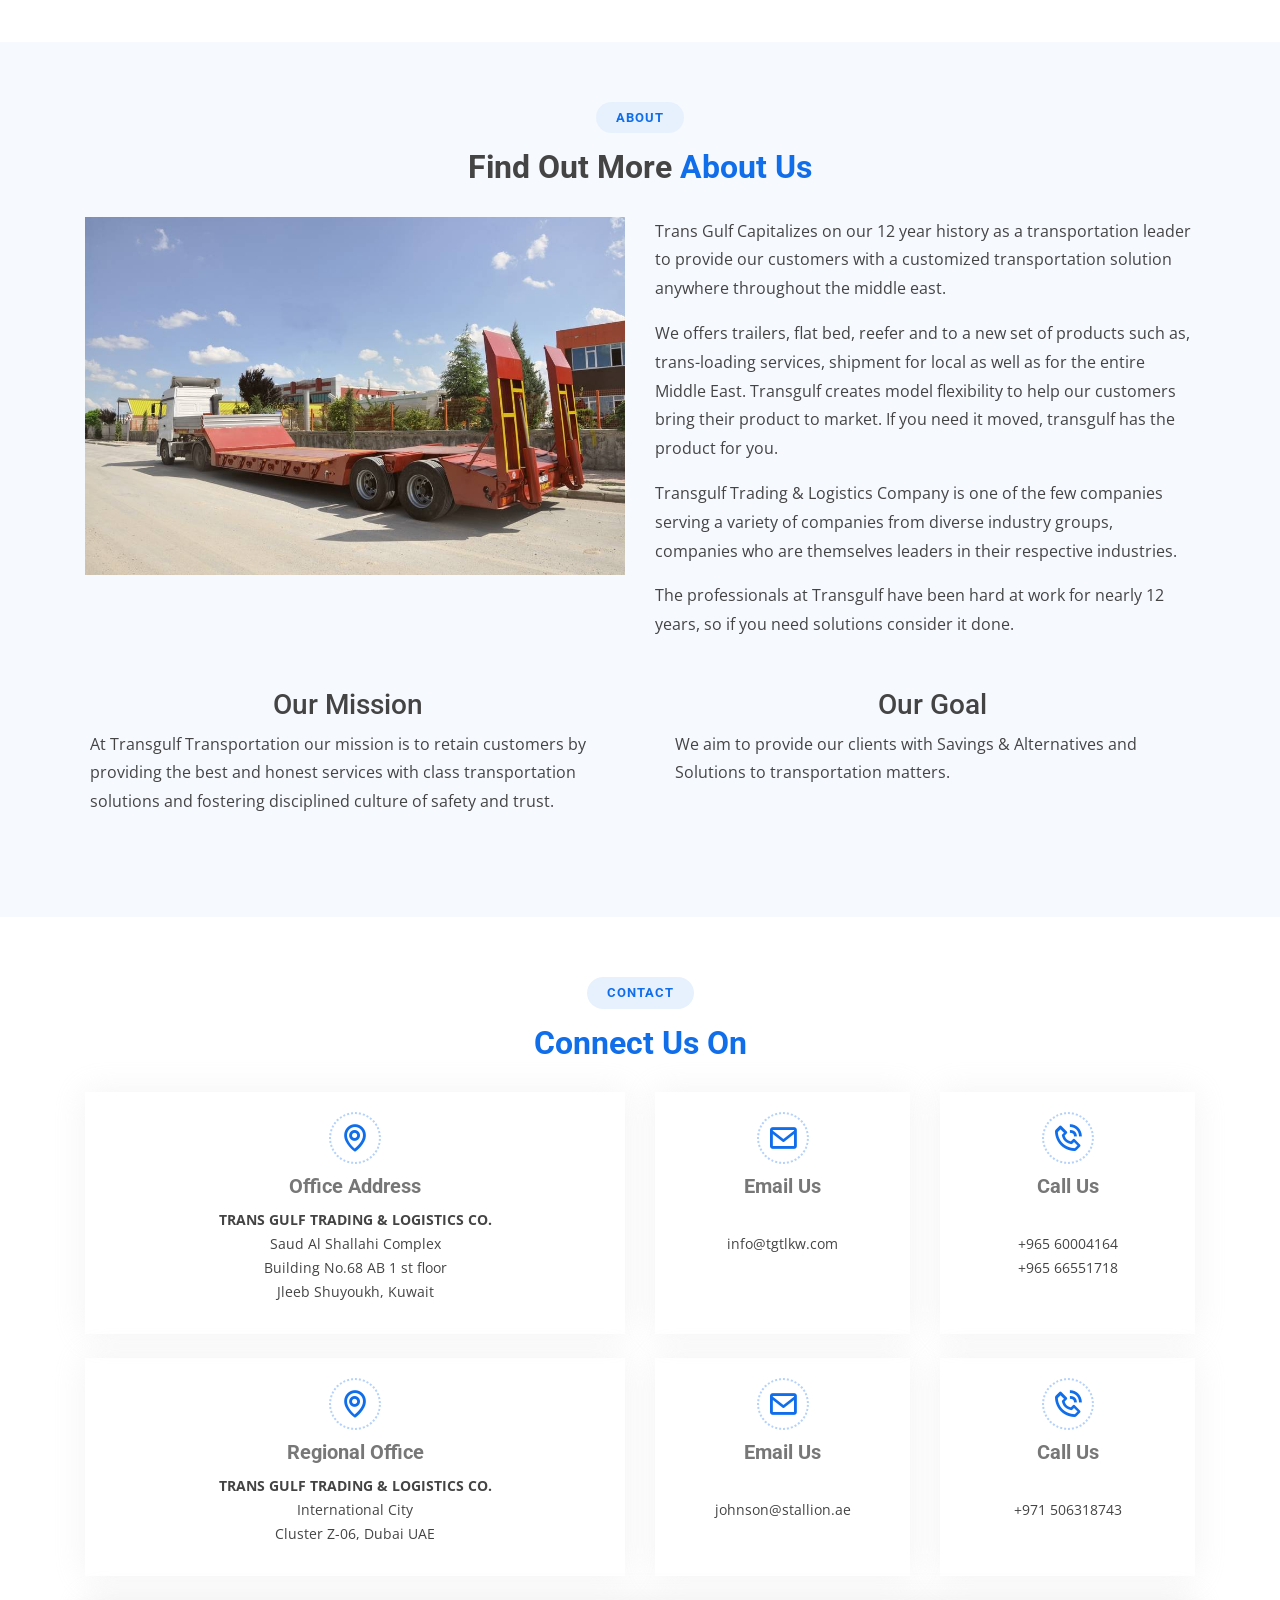
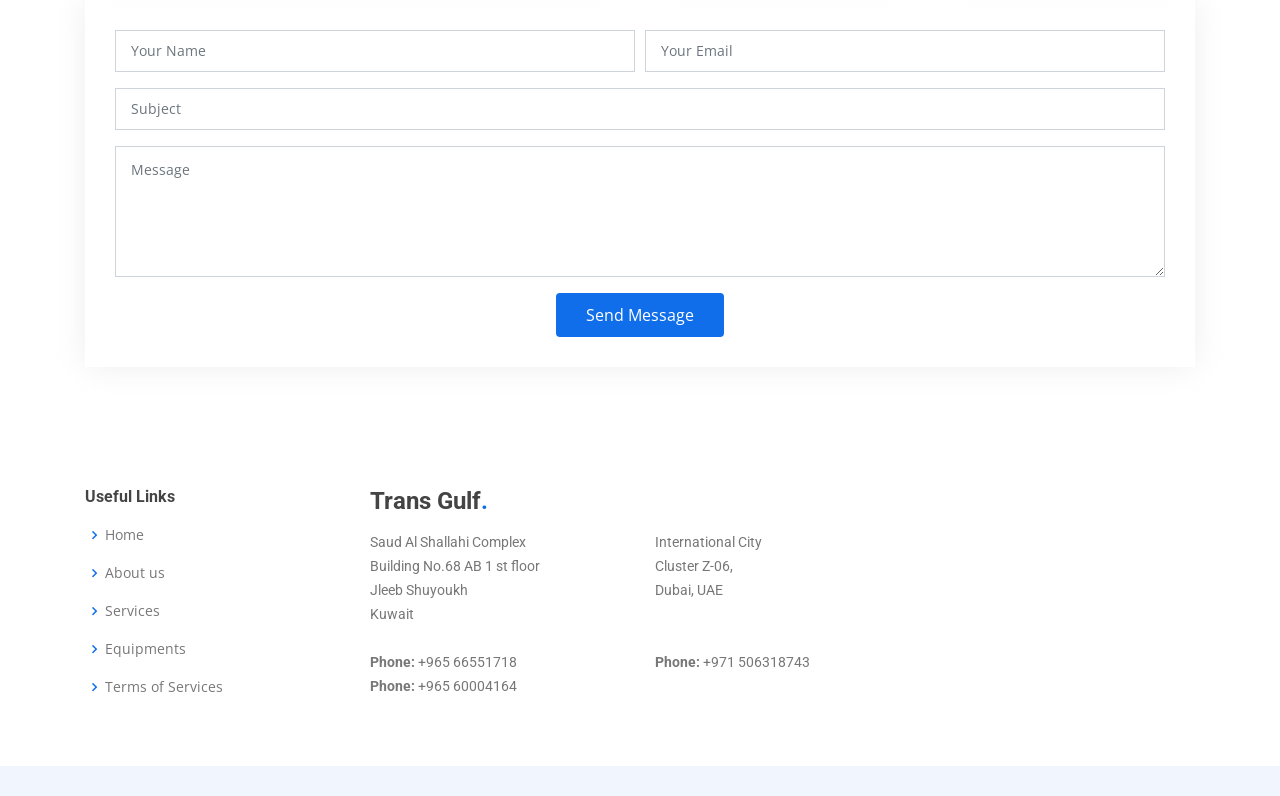
==== commit aa56c934: "New Chamghes" ====
--- a/index.html
+++ b/index.html
@@ -43,7 +43,7 @@
     <header id="header" class="fixed-top">
       <div class="container d-flex align-items-center">
         <a href="index.html" class="logo"><img src="assets/img/logo_final.png" style="margin-right: 20px"></a>
-        <h4 class=" mr-auto" href="index.html" style="font-size: 1.2em;">TransGulf</h4>
+        <h4 class=" mr-auto" href="index.html" style="font-size: 1.2em;">TransGulf Logistics</h4>
         <!-- Uncomment below if you prefer to use an image logo -->
         <!-- <a href="index.html" class="logo mr-auto"><img src="assets/img/logo.png" alt=""></a>-->
         <nav class="nav-menu d-none d-lg-block">
@@ -63,7 +63,7 @@
           <div class="container" data-aos="zoom-out" data-aos-delay="100">
             <h1>We are <span>TRANS GULF TRADING &amp; LOGISTICS CO.</spa>
               </h1>
-              <h4>Provide clients with Savings &amp; Alternatives and Solutions to transportation matters.</h4>
+              <h4>Reliable partner for transportation and logistic requirements</h4>
               <div class="d-flex">
                 <a href="#about" class="btn-get-started scrollto">Get Started</a>
                 
@@ -120,8 +120,8 @@
                       <p style="text-align: justify;color: #fff;">As the industry’s most dynamic carrier, whether you need some or all of our transportation
                         solutions, Transgulf Logistics has the capacity to deliver your freight on time, secure and
                         safe. <br><br>
-                        We assure safety and scheduled delivery of shipments to final destination anywhere in the
-                      gulf region.</p>
+                       <!--  We assure safety and scheduled delivery of shipments to final destination anywhere in the
+                      gulf region.</p> -->
                     </div>
 <!--                     <div class="row" style="margin-bottom: 25px;">
                       <div class="col-lg-4 col-md-6 d-flex align-items-stretch" data-aos="zoom-in" data-aos-delay="100">
@@ -202,17 +202,7 @@
                         <div class="col-md-6 events-info">
                           <h3 style="color:#fff"><span class="sub-tittle">02</span> GPS Tracking</h3>
                           <h4 class="my-3"><a href="#" class="text-dark">&nbsp;</a></h4>
-                          <p style="color: #fff;">Transportation services to</p><br>
-                          <ul style="text-align: left;font-size: .9em;color: #fff;">
-                            <li>Safwan, Iraq </li>
-                            <li>Kuwait</li>
-                            <li> Kingdom of Saudi Arabia</li>
-                            <li>United Arab Emirates</li>
-                            <li>Sultanate of Oman</li>
-                            <li>Qatar</li>
-                            <li>Jordan</li>
-                            <li> Bahrain</li>
-                          </ul>
+  
                         </div>
                         <div class="col-md-6 events-img">
                           <a href="#"> <img src="assets/img/img/wp3712682.jpg" class="img-fluid" alt="user-image" /></a>
@@ -225,34 +215,14 @@
                         <div class="col-md-6 events-info">
                           <h3 style="color:#fff"><span class="sub-tittle">03</span> Heavy Lift</h3>
                           <h4 class="my-3"><a href="single.html" class="text-dark">&nbsp;</a></h4>
-                         <p style="color: #fff;">Transportation services to</p><br>
-                          <ul style="text-align: left;font-size: .9em;color: #fff;">
-                            <li>Safwan, Iraq </li>
-                            <li>Kuwait</li>
-                            <li> Kingdom of Saudi Arabia</li>
-                            <li>United Arab Emirates</li>
-                            <li>Sultanate of Oman</li>
-                            <li>Qatar</li>
-                            <li>Jordan</li>
-                            <li> Bahrain</li>
-                          </ul>
+
                         </div>
                       </div>
                       <div class="row mt-lg-5 mt-4">
                         <div class="col-md-6 events-info">
                           <h3 style="color:#fff"><span class="sub-tittle">03</span> Wear Housing - Kuwait</h3>
                           <h4 class="my-3"><a href="single.html" class="text-dark">&nbsp;</a></h4>
-                           <p style="color: #fff;">Transportation services to</p><br>
-                          <ul style="text-align: left;font-size: .9em;color: #fff;">
-                            <li>Safwan, Iraq </li>
-                            <li>Kuwait</li>
-                            <li> Kingdom of Saudi Arabia</li>
-                            <li>United Arab Emirates</li>
-                            <li>Sultanate of Oman</li>
-                            <li>Qatar</li>
-                            <li>Jordan</li>
-                            <li> Bahrain</li>
-                          </ul>
+
                         </div>
                         <div class="col-md-6 events-img">
                           <a href="#"> <img src="assets/img/img/wearhousing.jpg" class="img-fluid" alt="user-image" /></a>
@@ -265,17 +235,7 @@
                         <div class="col-md-6 events-info">
                           <h3 style="color:#fff"><span class="sub-tittle">05</span> Custom Clearance</h3>
                           <h4 class="my-3"><a href="single.html" class="text-dark">&nbsp;</a></h4>
-                           <p style="color: #fff;">Transportation services to</p><br>
-                          <ul style="text-align: left;font-size: .9em;color: #fff;">
-                            <li>Safwan, Iraq </li>
-                            <li>Kuwait</li>
-                            <li> Kingdom of Saudi Arabia</li>
-                            <li>United Arab Emirates</li>
-                            <li>Sultanate of Oman</li>
-                            <li>Qatar</li>
-                            <li>Jordan</li>
-                            <li> Bahrain</li>
-                          </ul>
+
                         </div>
                       </div>
                     </div>
@@ -830,11 +790,11 @@
                           <div class="col-lg-6 pt-4 pt-lg-0 content d-flex flex-column justify-content-center" data-aos="fade-up" data-aos-delay="100">
                             <!--             <h3>Voluptatem dignissimos provident quasi corporis voluptates sit assumenda.</h3> -->
                             <p style="line-height: 1.8em;">
-                              A 12 year old transportation leader which provides
-                              customers with a customized transportation solution anywhere throughout the middle east.
+                             Trans Gulf Capitalizes on our 12 year history as a transportation leader to provide our
+customers with a customized transportation solution anywhere throughout the middle east.
                             </p>
                             <p style="line-height: 1.8em;">
-                              Trans Gulf offers trailers, flat bed, reefer and to a new set of products such as, trans-loading
+                             We offers trailers, flat bed, reefer and to a new set of products such as, trans-loading
                               services, shipment for local as well as for the entire Middle East. Transgulf creates model
                               flexibility to help our customers bring their product to market. If you need it moved, transgulf
                               has the product for you.
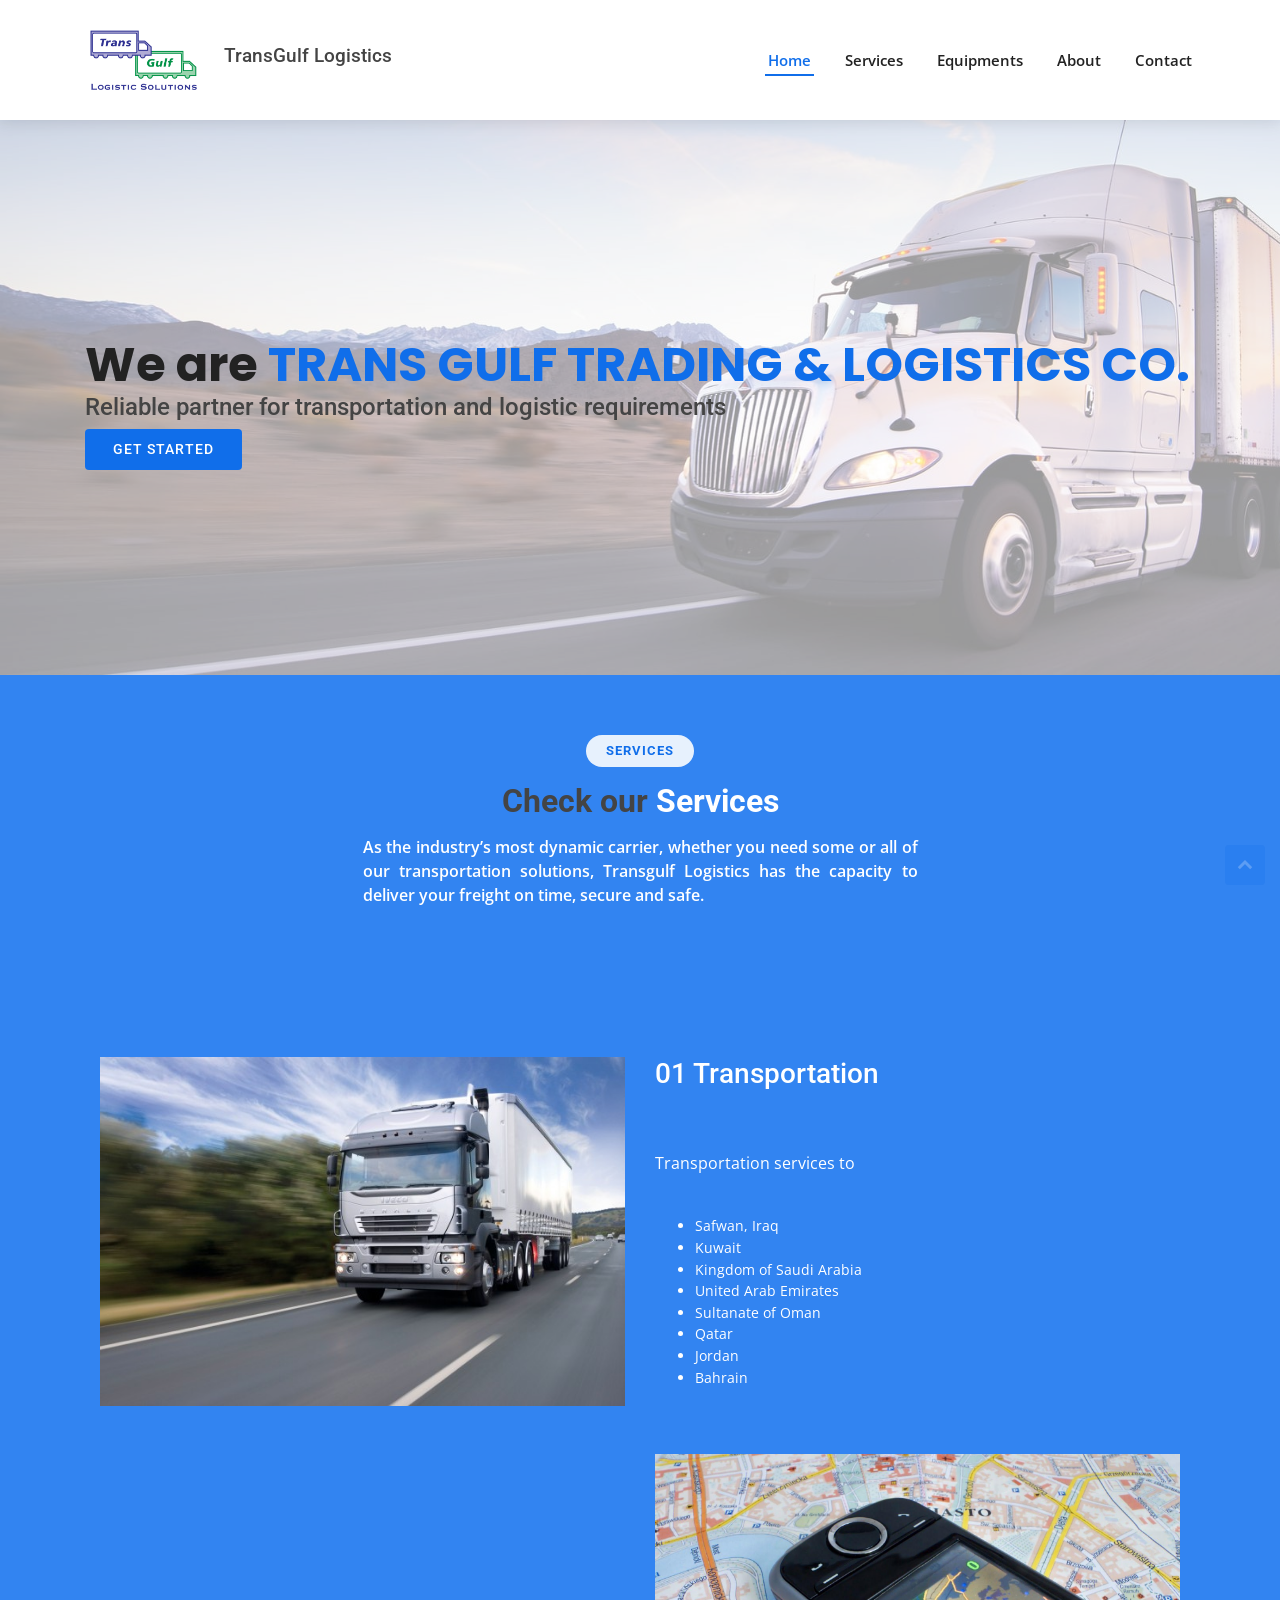
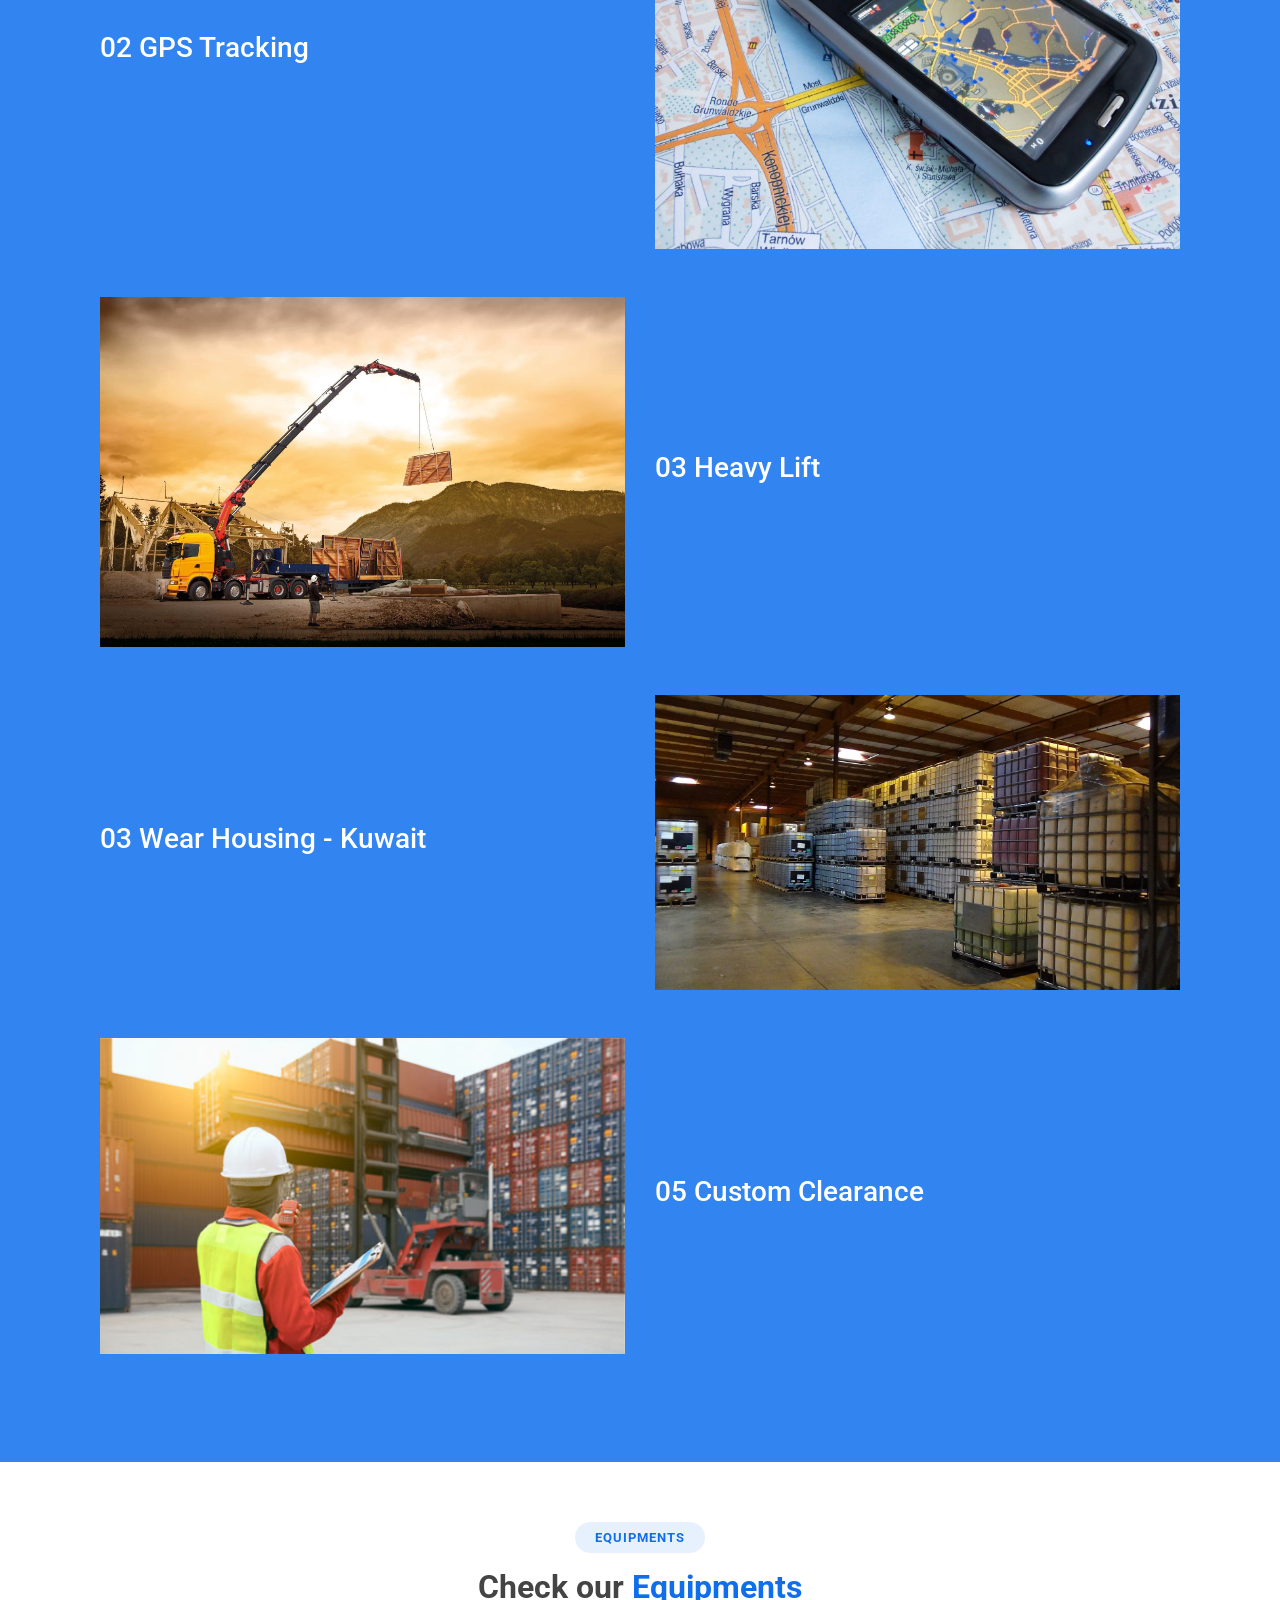
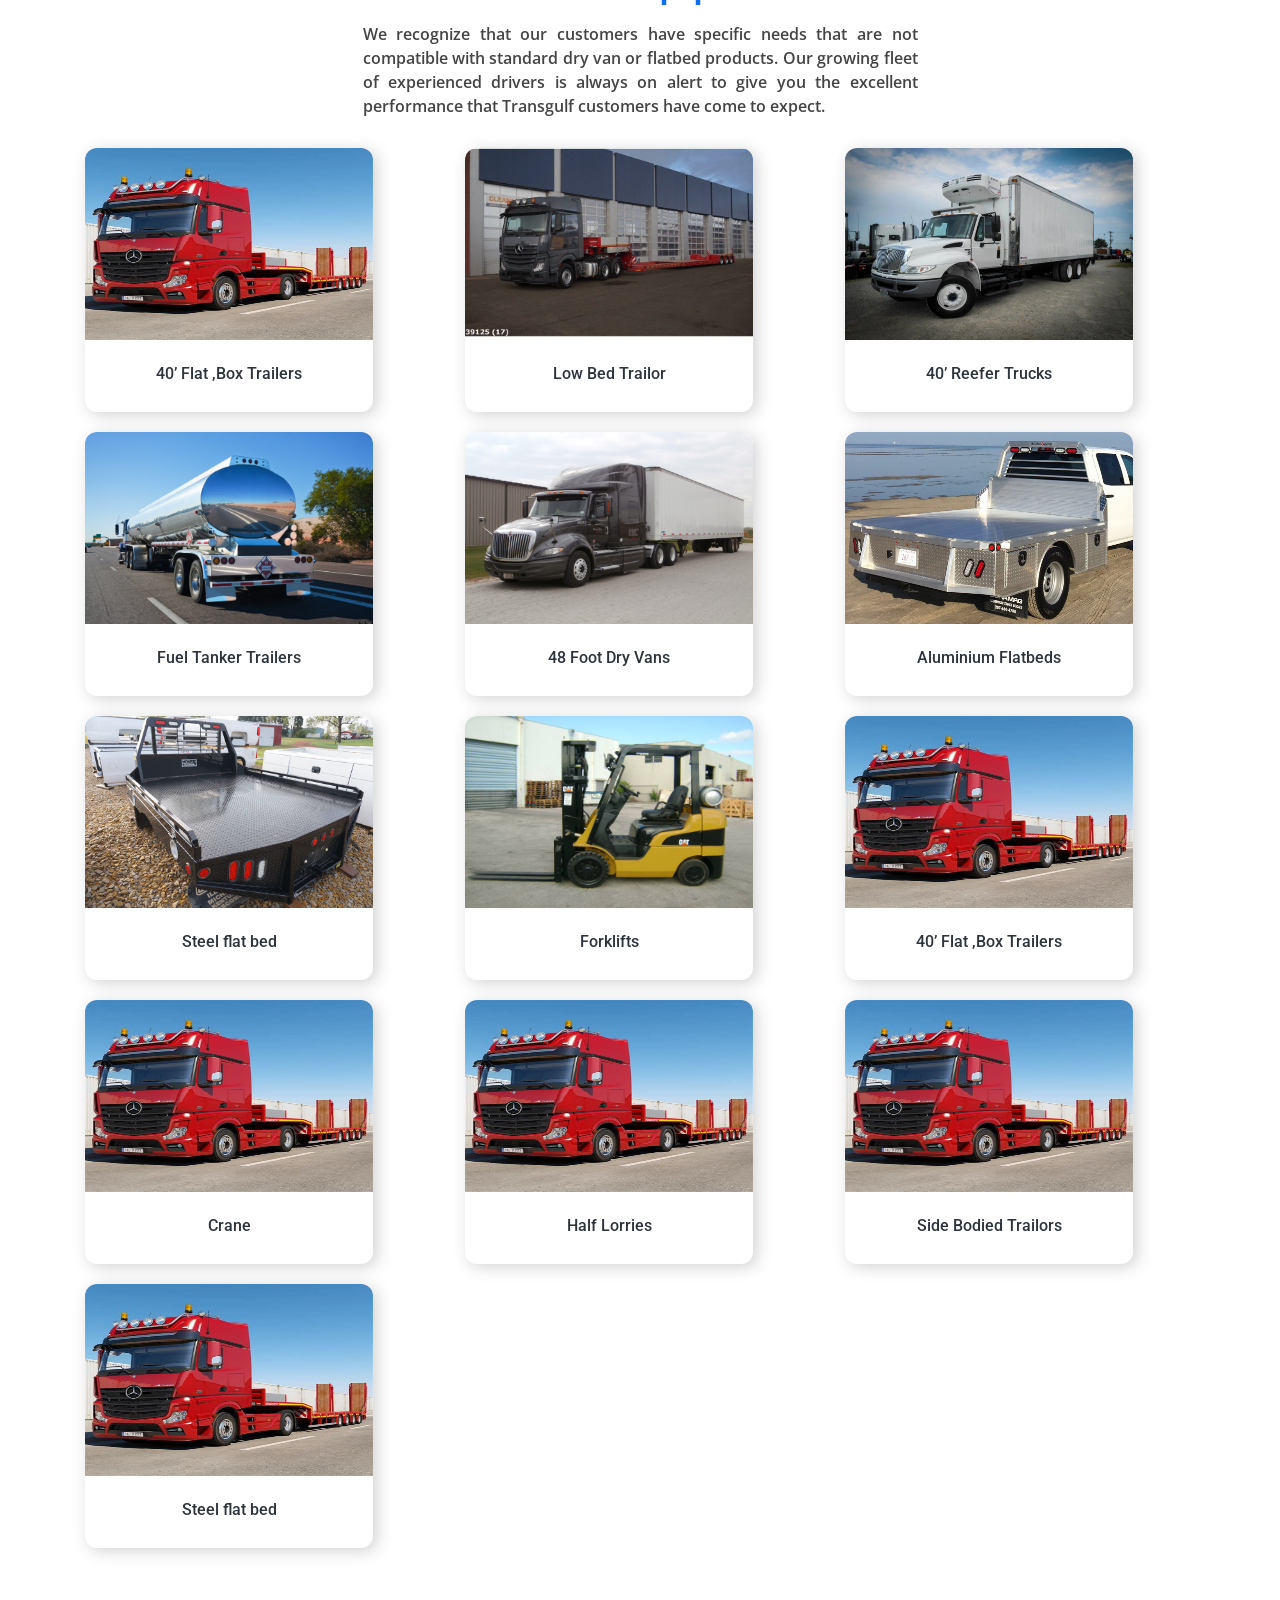
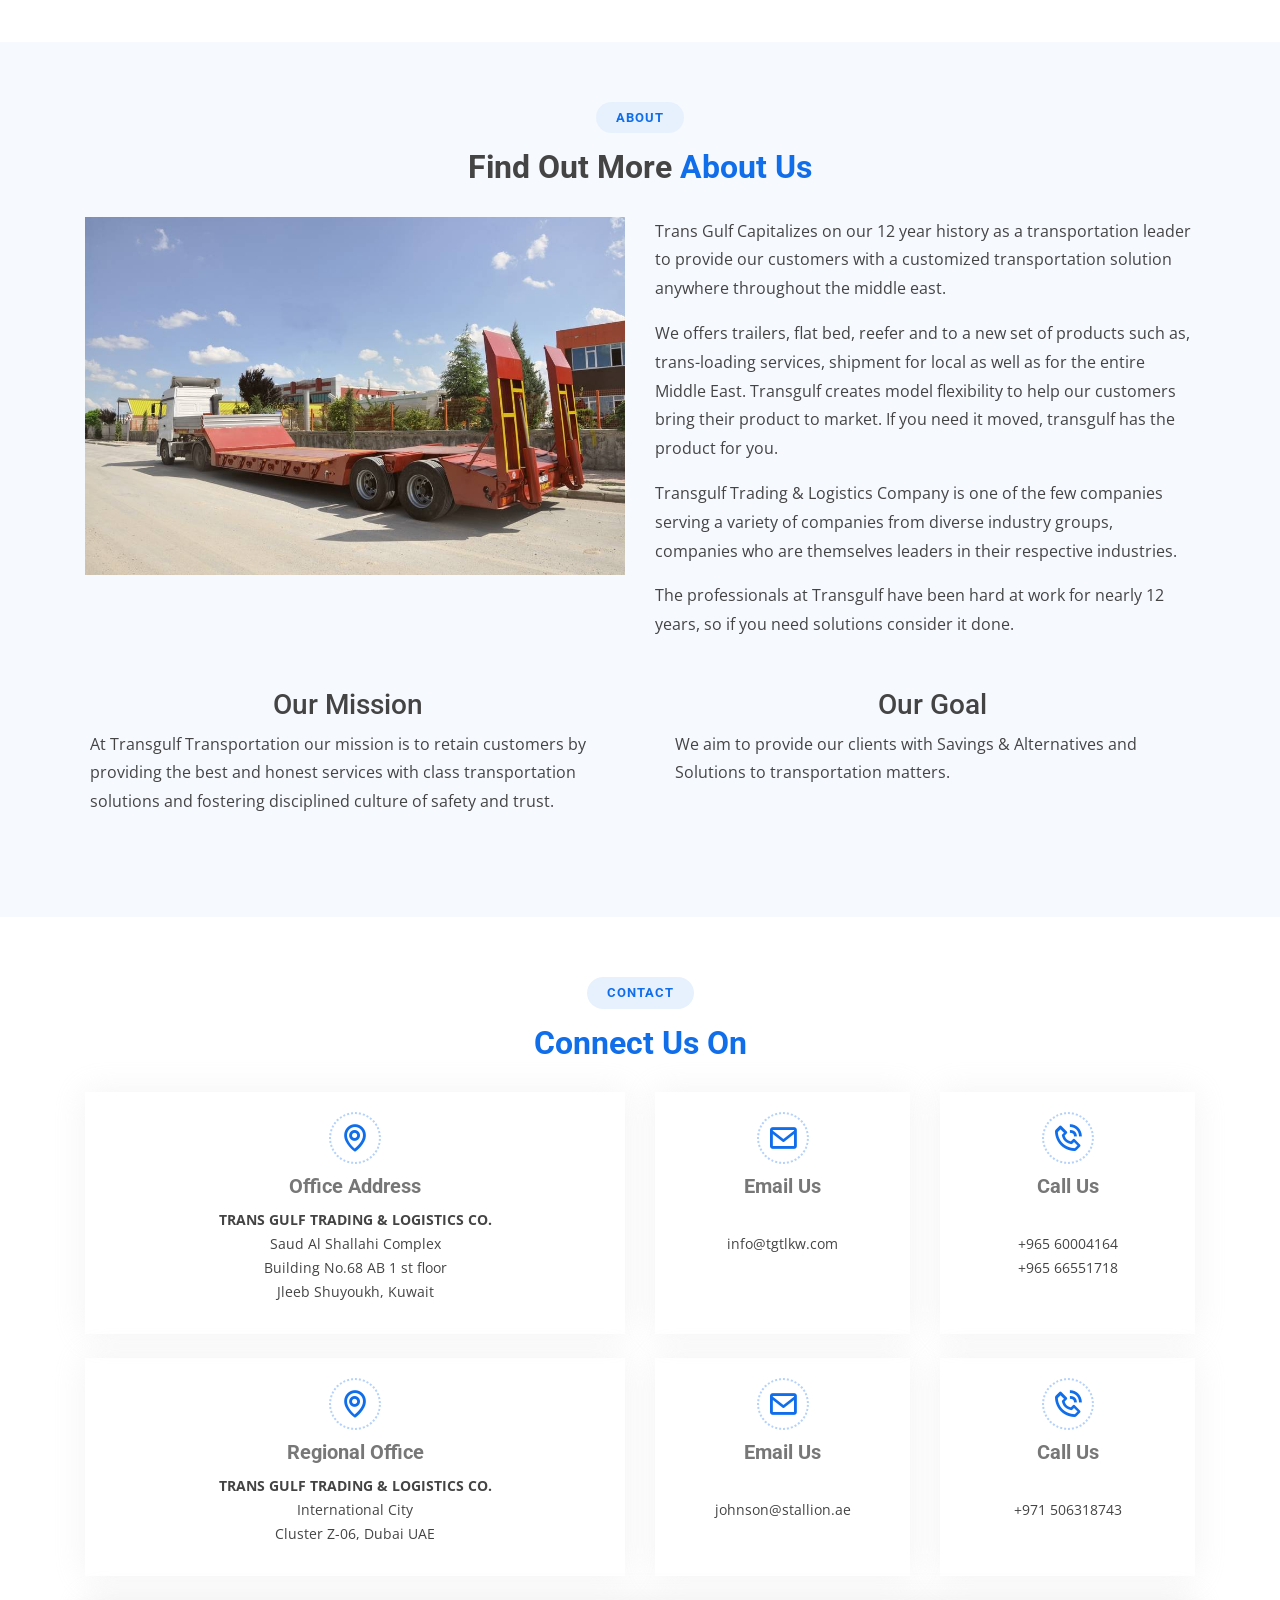
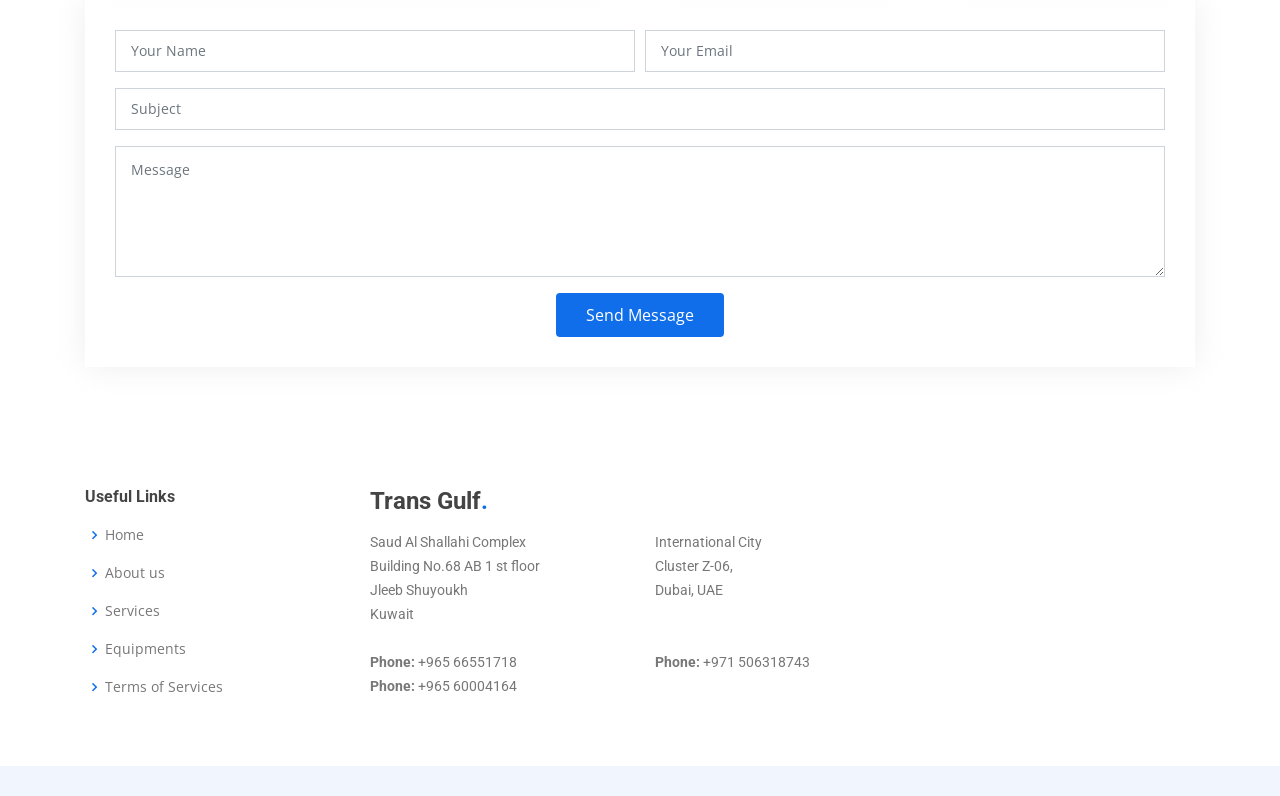
==== commit 2f7cb6a9: "New Chamghes" ====
--- a/index.html
+++ b/index.html
@@ -116,7 +116,7 @@
                   <div class="container" data-aos="fade-up">
                     <div class="section-title">
                       <h2>Services</h2>
-                      <h3>Check our <span>Services</span></h3>
+                      <h3>Check our <span style="color: #fff">Services</span></h3>
                       <p style="text-align: justify;color: #fff;">As the industry’s most dynamic carrier, whether you need some or all of our transportation
                         solutions, Transgulf Logistics has the capacity to deliver your freight on time, secure and
                         safe. <br><br>
@@ -199,9 +199,9 @@
                         </div>
                       </div>
                       <div class="row mt-lg-5 mt-4">
-                        <div class="col-md-6 events-info">
-                          <h3 style="color:#fff"><span class="sub-tittle">02</span> GPS Tracking</h3>
-                          <h4 class="my-3"><a href="#" class="text-dark">&nbsp;</a></h4>
+                        <div class="col-md-6 events-info" style="display: flex;align-items: center;">
+                          <h3 style="color:#fff" ><span class="sub-tittle">02</span> GPS Tracking</h3>
+                      
   
                         </div>
                         <div class="col-md-6 events-img">
@@ -212,14 +212,14 @@
                         <div class="col-md-6 events-img">
                           <a href="#"> <img src="assets/img/img/wp1915970.jpg" class="img-fluid" alt="user-image" /></a>
                         </div>
-                        <div class="col-md-6 events-info">
+                         <div class="col-md-6 events-info" style="display: flex;align-items: center;">
                           <h3 style="color:#fff"><span class="sub-tittle">03</span> Heavy Lift</h3>
                           <h4 class="my-3"><a href="single.html" class="text-dark">&nbsp;</a></h4>
 
                         </div>
                       </div>
                       <div class="row mt-lg-5 mt-4">
-                        <div class="col-md-6 events-info">
+                        <div class="col-md-6 events-info" style="display: flex;align-items: center;">
                           <h3 style="color:#fff"><span class="sub-tittle">03</span> Wear Housing - Kuwait</h3>
                           <h4 class="my-3"><a href="single.html" class="text-dark">&nbsp;</a></h4>
 
@@ -232,7 +232,7 @@
                         <div class="col-md-6 events-img">
                           <a href="#"> <img src="assets/img/img/customs-clearance-service.jpg" class="img-fluid" alt="user-image" /></a>
                         </div>
-                        <div class="col-md-6 events-info">
+                         <div class="col-md-6 events-info" style="display: flex;align-items: center;">
                           <h3 style="color:#fff"><span class="sub-tittle">05</span> Custom Clearance</h3>
                           <h4 class="my-3"><a href="single.html" class="text-dark">&nbsp;</a></h4>
 
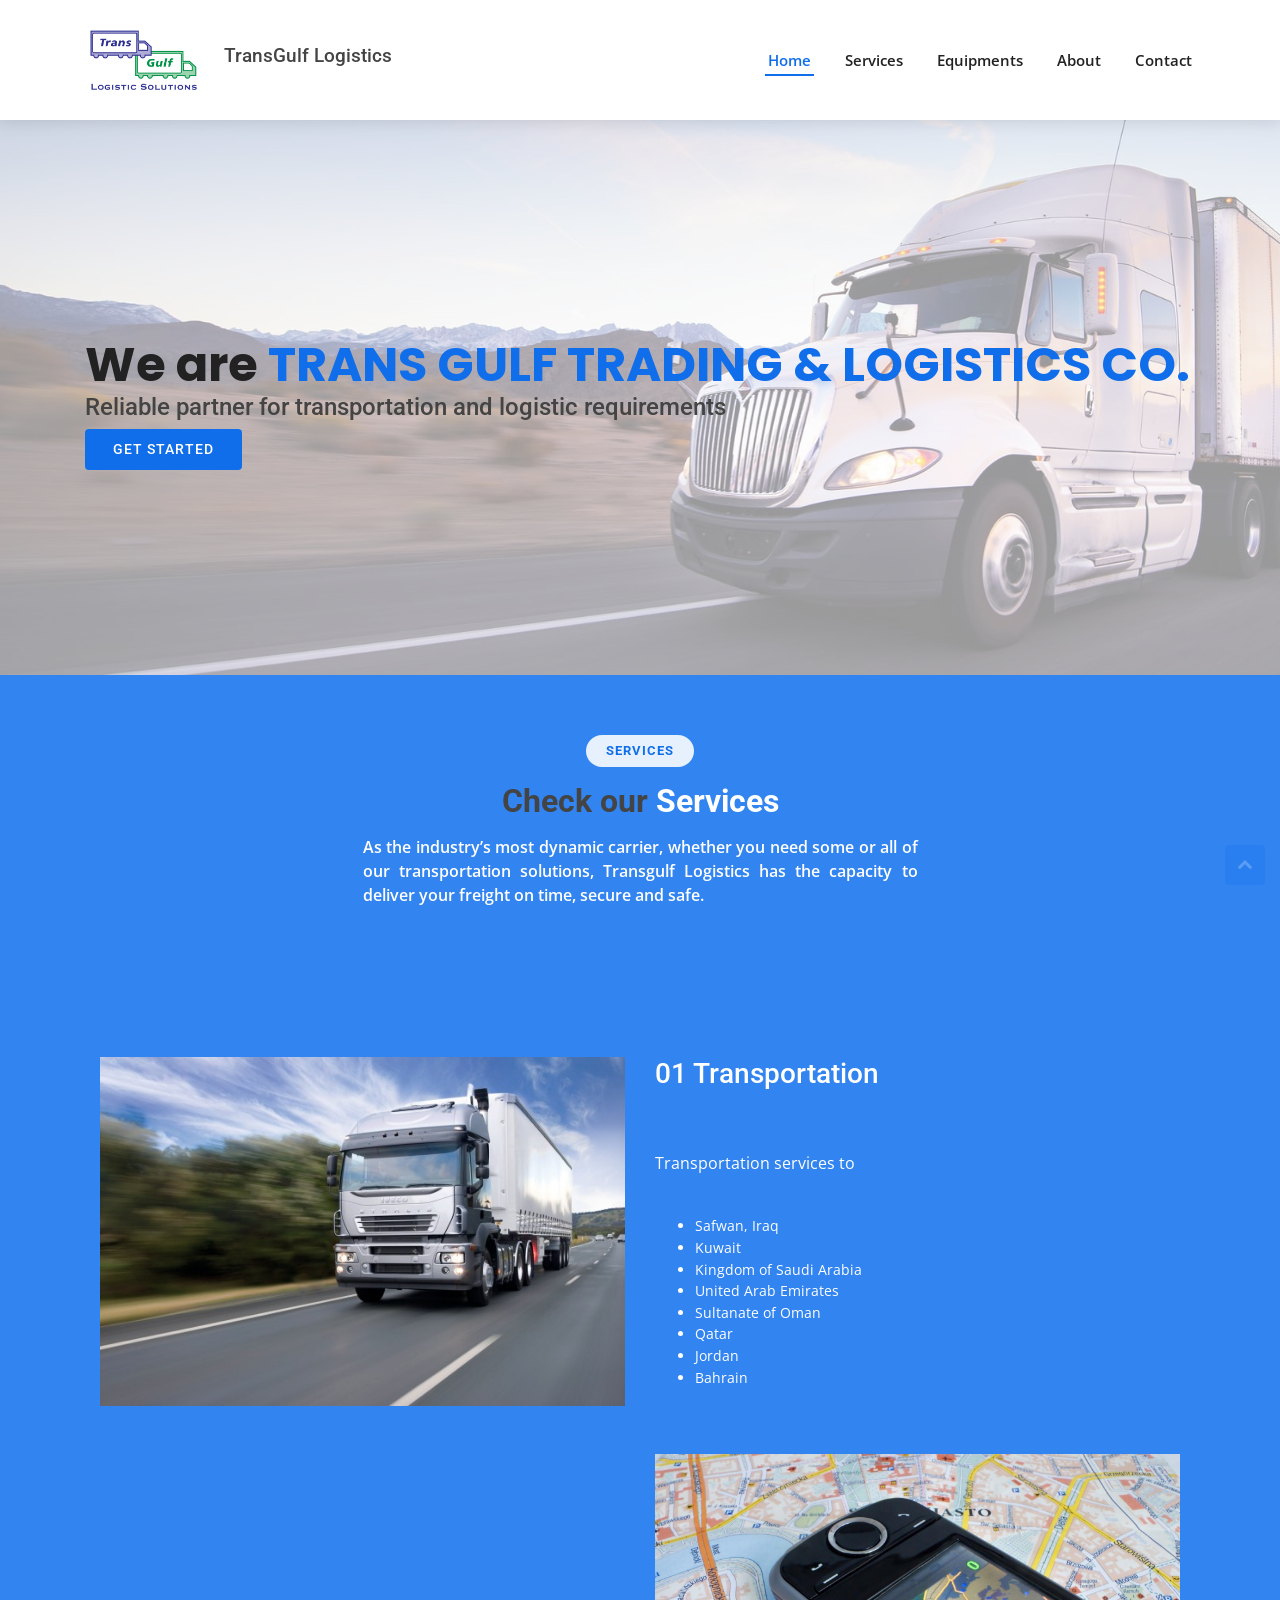
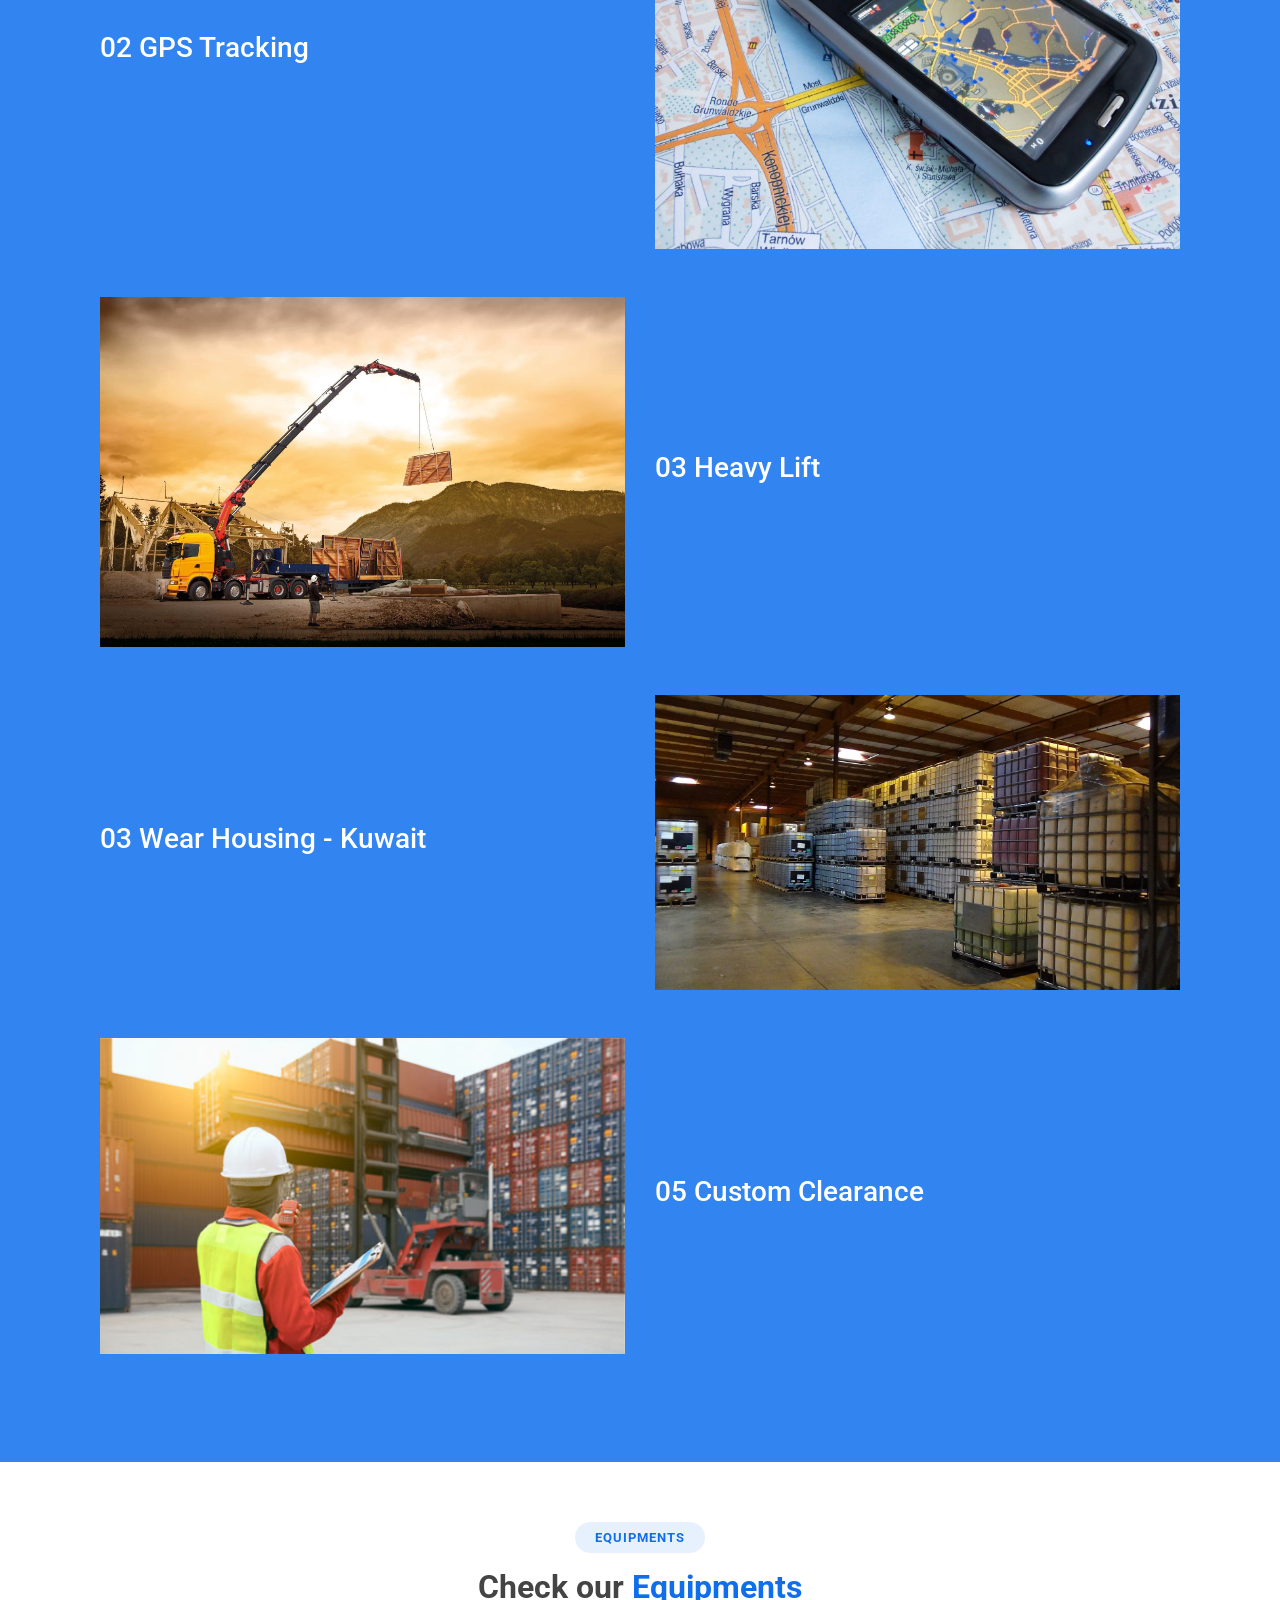
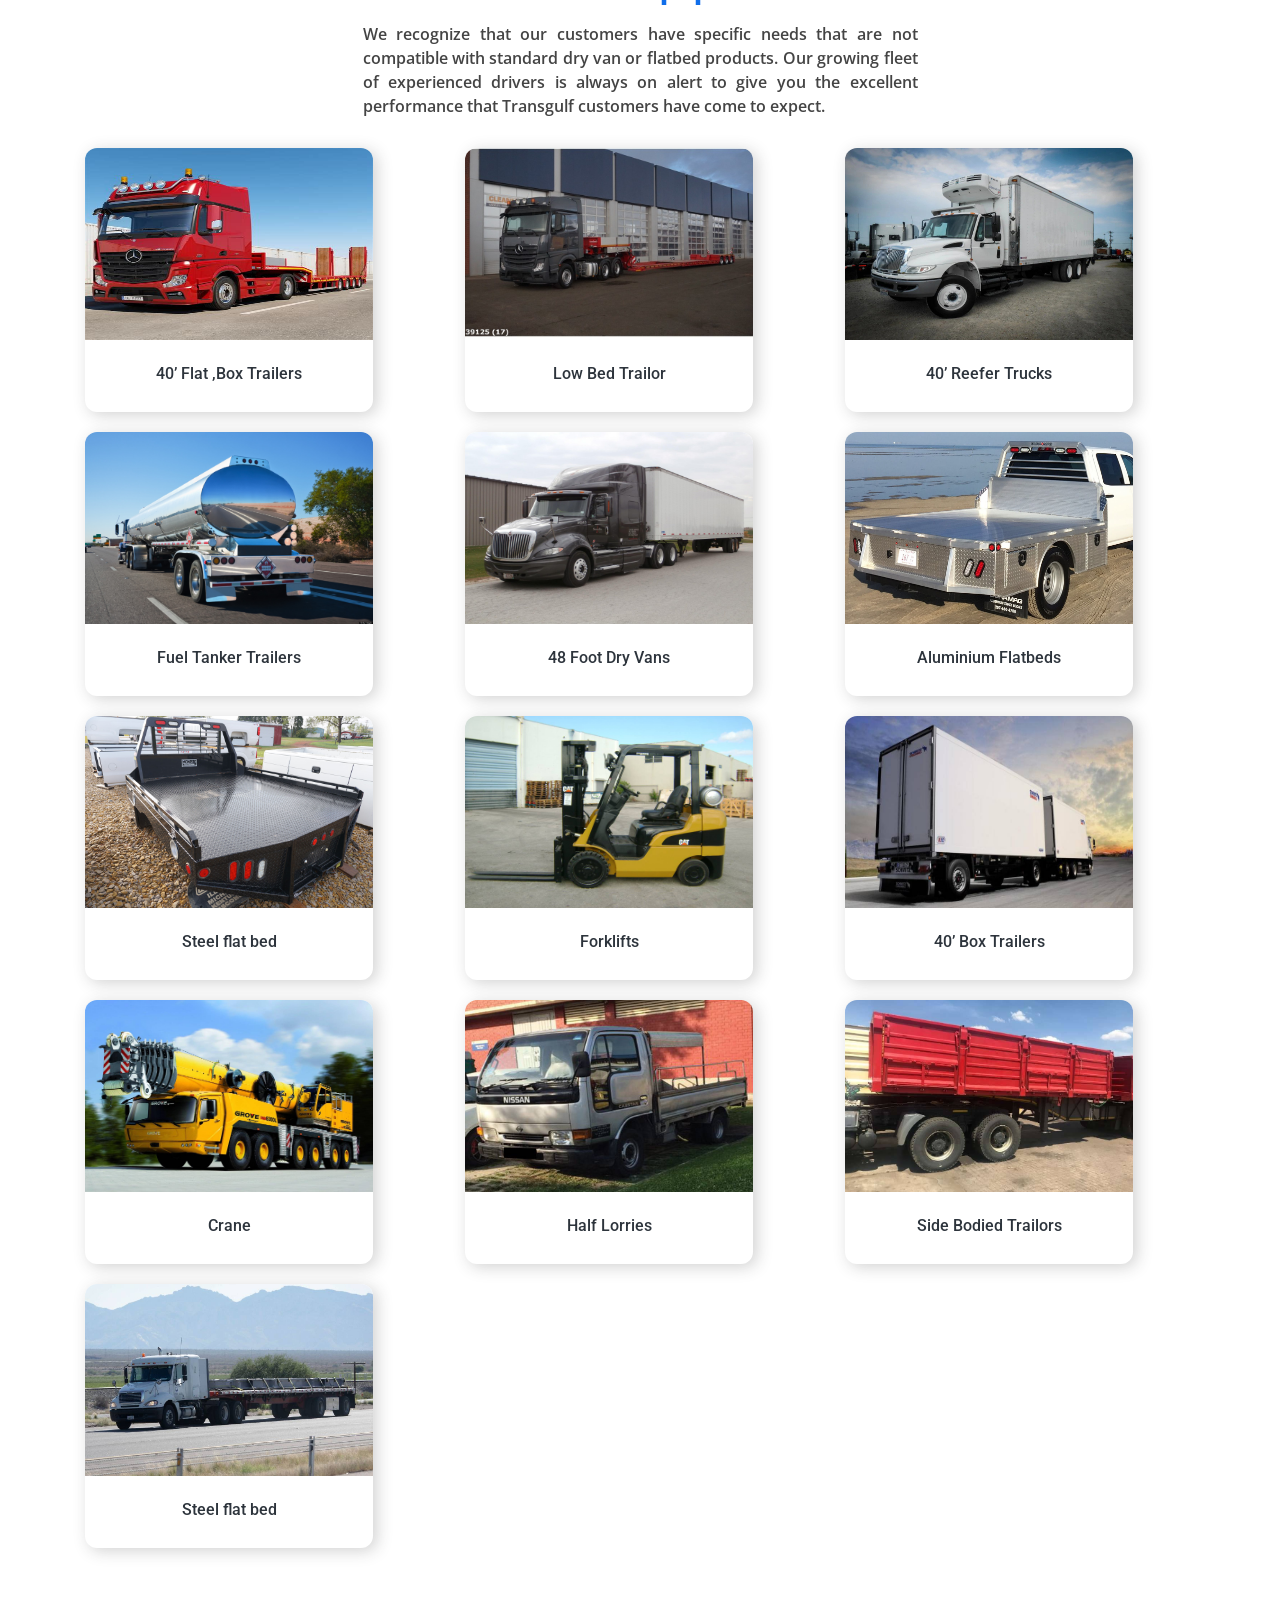
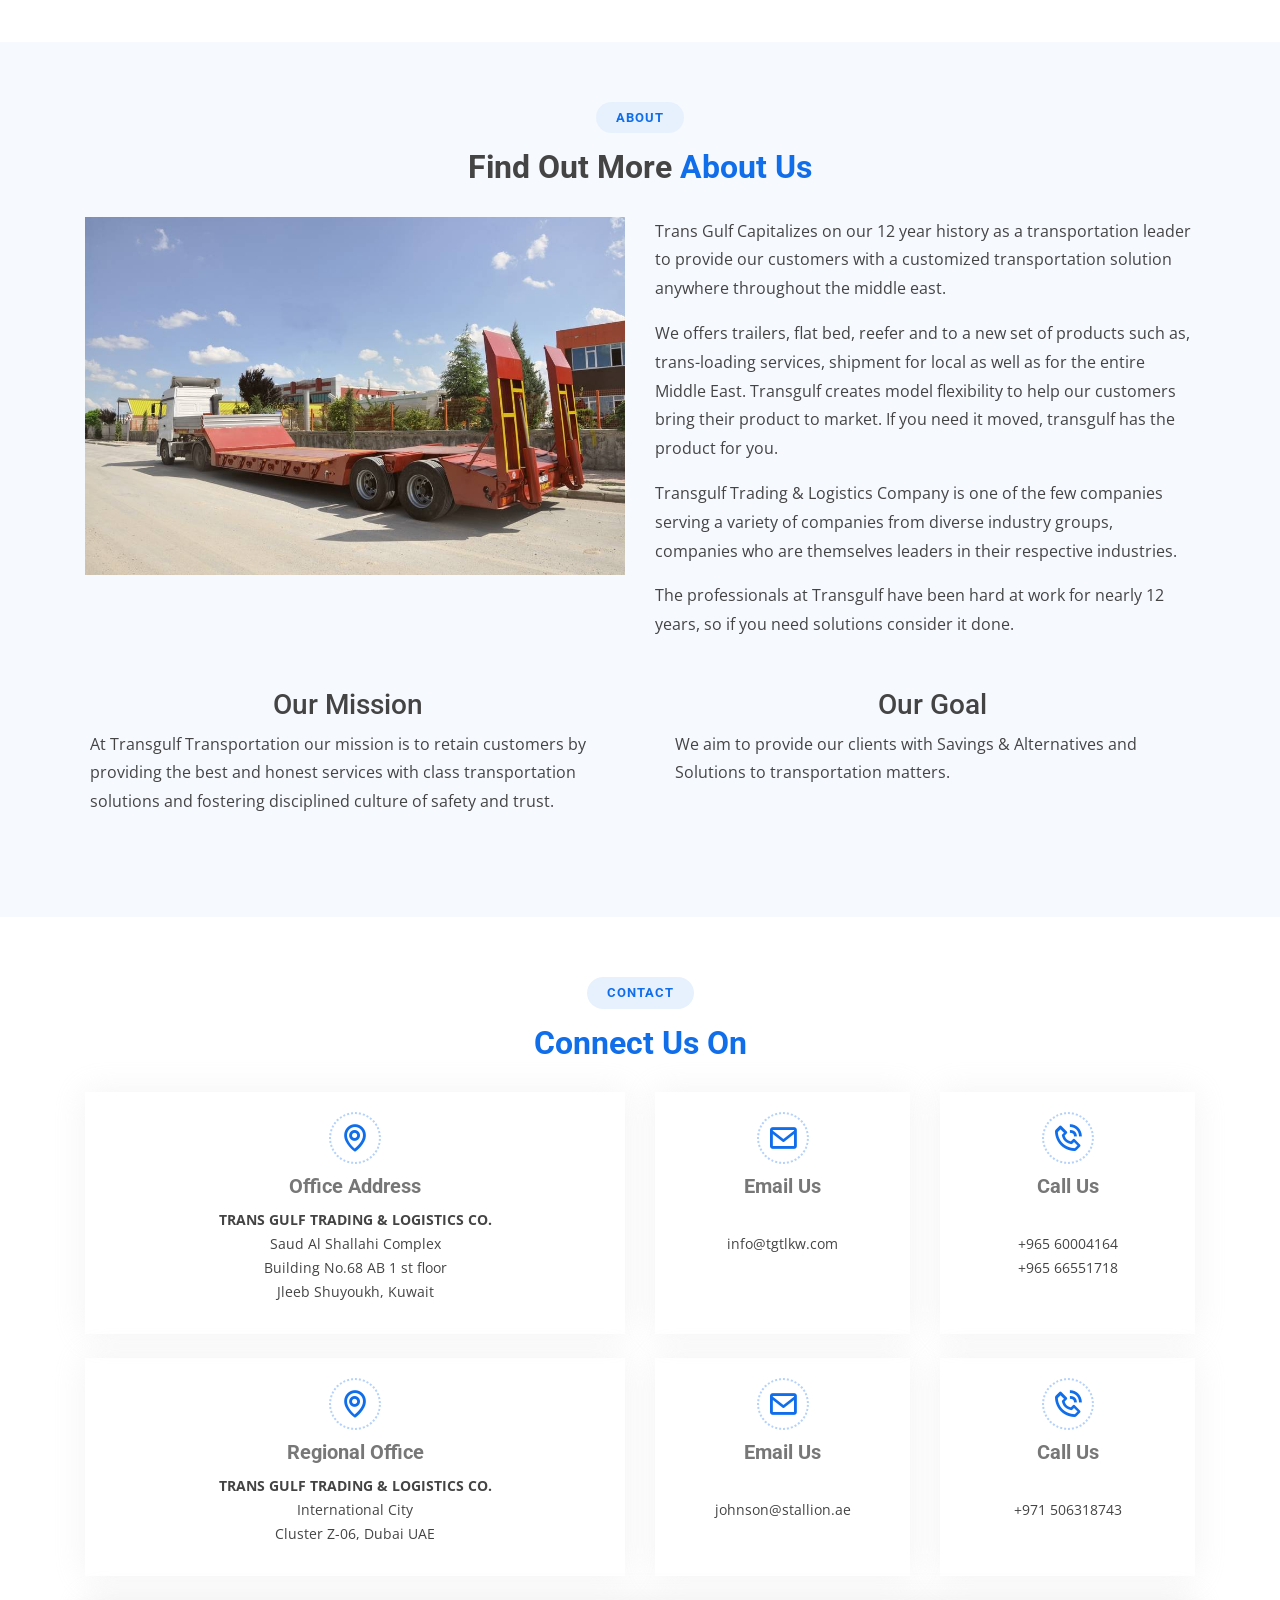
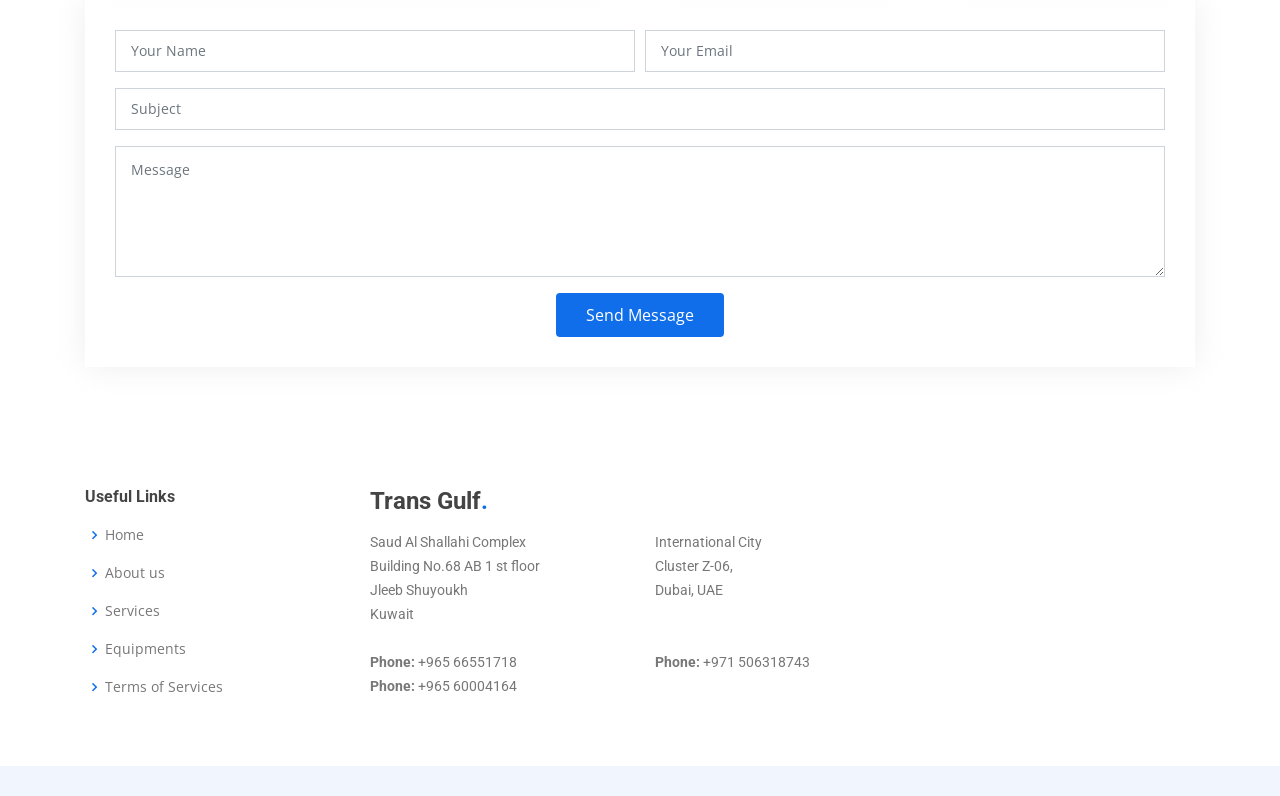
==== commit d353f48f: "New CHanfes" ====
--- a/index.html
+++ b/index.html
@@ -675,10 +675,10 @@
                               -moz-box-shadow:    4px 3px 16px 0px rgba(50, 50, 50, 0.22);
                               box-shadow:         4px 3px 16px 0px rgba(50, 50, 50, 0.22);
                               }">
-                              <img class="card-img-top" src="assets/img/img/flatbed.jpg" alt="Card image cap" height="288px" width="192px" style=" border-top-right-radius: 12px !important;height: 192px;
-                              border-top-left-radius: 12px !important;">
-                              <div class="card-body">
-                                <h5 style="text-align: center;"><a href="#" class="card-text" style="color:#2d343c;font-size: 0.8em;">40’ Flat ,Box Trailers</a></h5>
+                              <img class="card-img-top" src="assets/img/img/box_trailor.jpg" alt="Card image cap" height="288px" width="192px" style=" border-top-right-radius: 12px !important;height: 192px;
+                              border-top-left-radius: 12px !important;">
+                              <div class="card-body">
+                                <h5 style="text-align: center;"><a href="#" class="card-text" style="color:#2d343c;font-size: 0.8em;">40’ Box Trailers</a></h5>
                               </div>
                             </div>
                           </div>
@@ -695,7 +695,7 @@
                               -moz-box-shadow:    4px 3px 16px 0px rgba(50, 50, 50, 0.22);
                               box-shadow:         4px 3px 16px 0px rgba(50, 50, 50, 0.22);
                               }">
-                              <img class="card-img-top" src="assets/img/img/flatbed.jpg" alt="Card image cap" height="288px" width="192px" style=" border-top-right-radius: 12px !important;height: 192px;
+                              <img class="card-img-top" src="assets/img/img/crane.jpg" alt="Card image cap" height="288px" width="192px" style=" border-top-right-radius: 12px !important;height: 192px;
                               border-top-left-radius: 12px !important;">
                               <div class="card-body">
                                 <h5 style="text-align: center;"><a href="#" class="card-text" style="color:#2d343c;font-size: 0.8em;">Crane</a></h5>
@@ -713,7 +713,7 @@
                               -moz-box-shadow:    4px 3px 16px 0px rgba(50, 50, 50, 0.22);
                               box-shadow:         4px 3px 16px 0px rgba(50, 50, 50, 0.22);
                               }">
-                              <img class="card-img-top" src="assets/img/img/flatbed.jpg" alt="Card image cap" height="288px" width="192px" style=" border-top-right-radius: 12px !important;height: 192px;
+                              <img class="card-img-top" src="assets/img/img/half_lorry.jpg" alt="Card image cap" height="288px" width="192px" style=" border-top-right-radius: 12px !important;height: 192px;
                               border-top-left-radius: 12px !important;">
                               <div class="card-body">
                                 <h5 style="text-align: center;"><a href="#" class="card-text" style="color:#2d343c;font-size: 0.8em;">Half Lorries</a></h5>
@@ -731,7 +731,7 @@
                               -moz-box-shadow:    4px 3px 16px 0px rgba(50, 50, 50, 0.22);
                               box-shadow:         4px 3px 16px 0px rgba(50, 50, 50, 0.22);
                               }">
-                              <img class="card-img-top" src="assets/img/img/flatbed.jpg" alt="Card image cap" height="288px" width="192px" style=" border-top-right-radius: 12px !important;height: 192px;
+                              <img class="card-img-top" src="assets/img/img/side_bodies_truck.jpg" alt="Card image cap" height="288px" width="192px" style=" border-top-right-radius: 12px !important;height: 192px;
                               border-top-left-radius: 12px !important;">
                               <div class="card-body">
                                 <h5 style="text-align: center;"><a href="#" class="card-text" style="color:#2d343c;font-size: 0.8em;">Side Bodied Trailors</a></h5>
@@ -751,7 +751,7 @@
                               -moz-box-shadow:    4px 3px 16px 0px rgba(50, 50, 50, 0.22);
                               box-shadow:         4px 3px 16px 0px rgba(50, 50, 50, 0.22);
                               }">
-                              <img class="card-img-top" src="assets/img/img/flatbed.jpg" alt="Card image cap" height="288px" width="192px" style=" border-top-right-radius: 12px !important;height: 192px;
+                              <img class="card-img-top" src="assets/img/img/steel_flatbed.jpg" alt="Card image cap" height="288px" width="192px" style=" border-top-right-radius: 12px !important;height: 192px;
                               border-top-left-radius: 12px !important;">
                               <div class="card-body">
                                 <h5 style="text-align: center;"><a href="#" class="card-text" style="color:#2d343c;font-size: 0.8em;">Steel flat bed</a></h5>
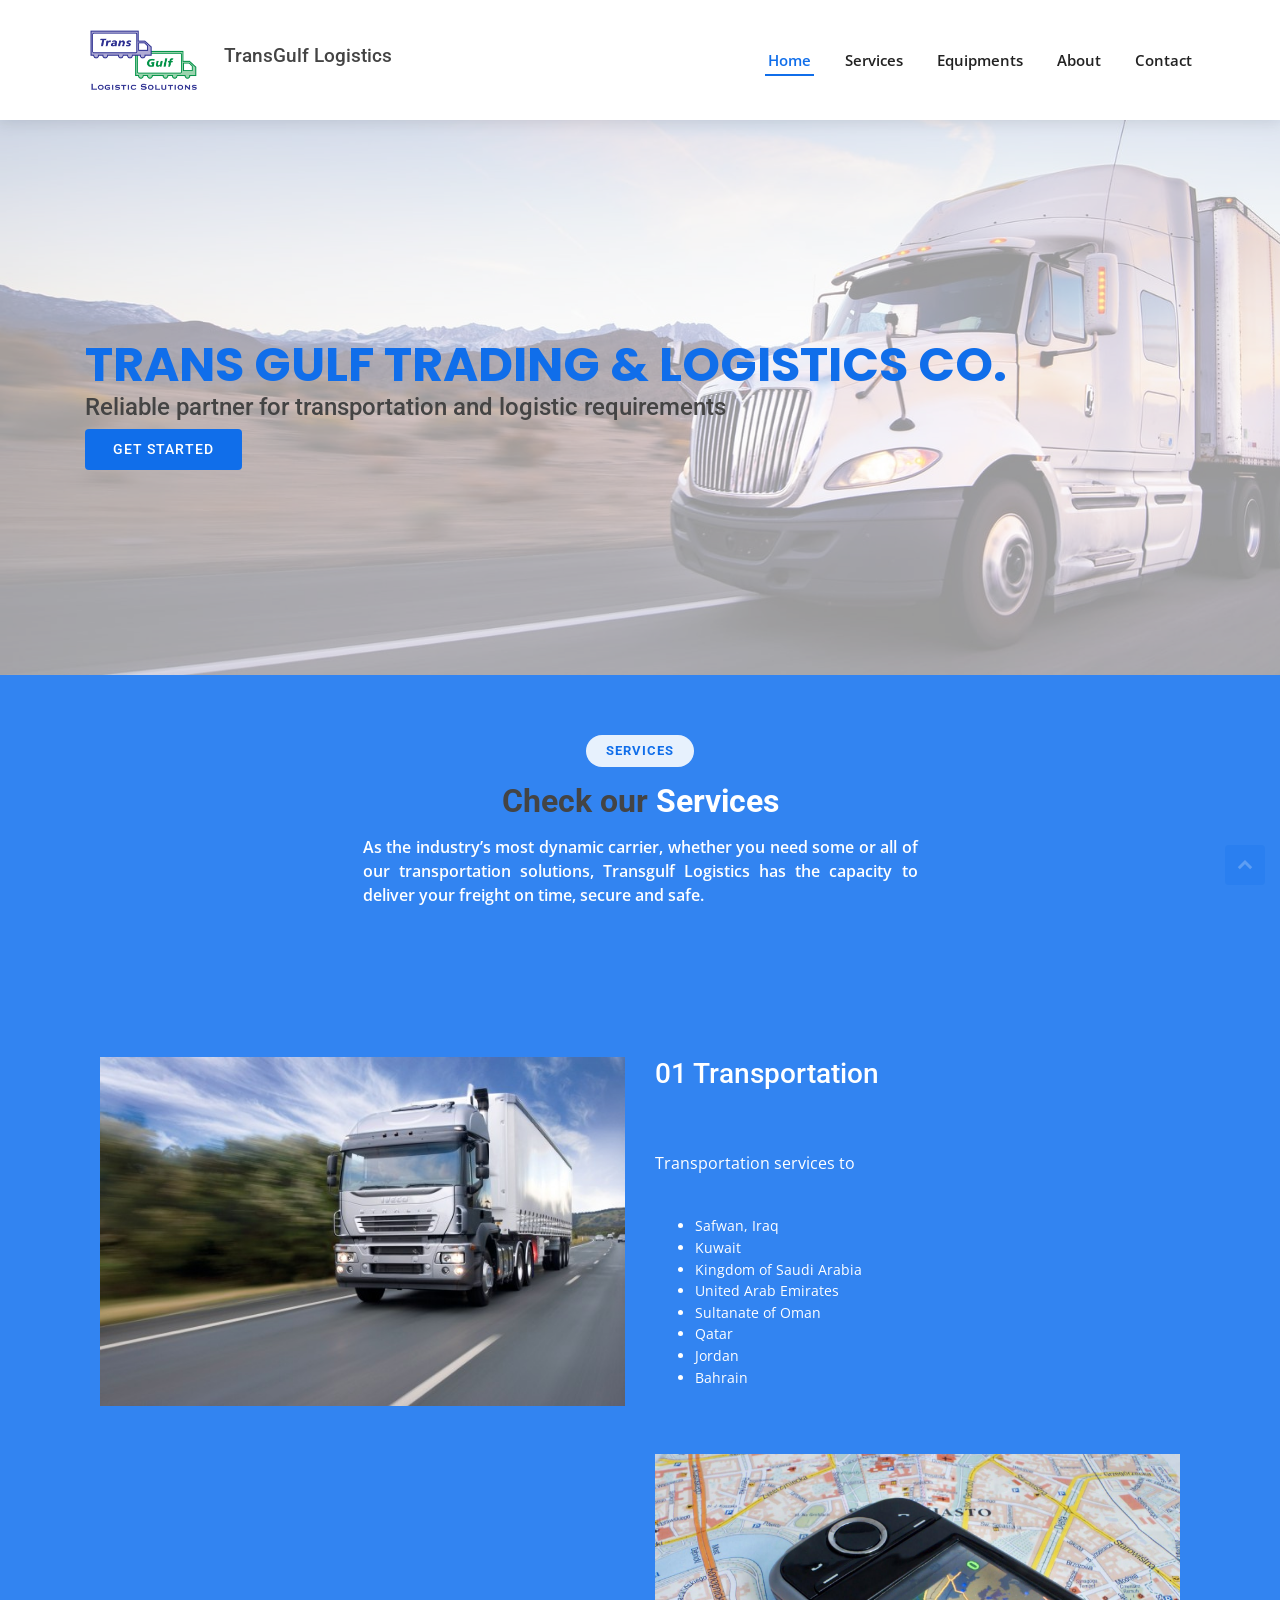
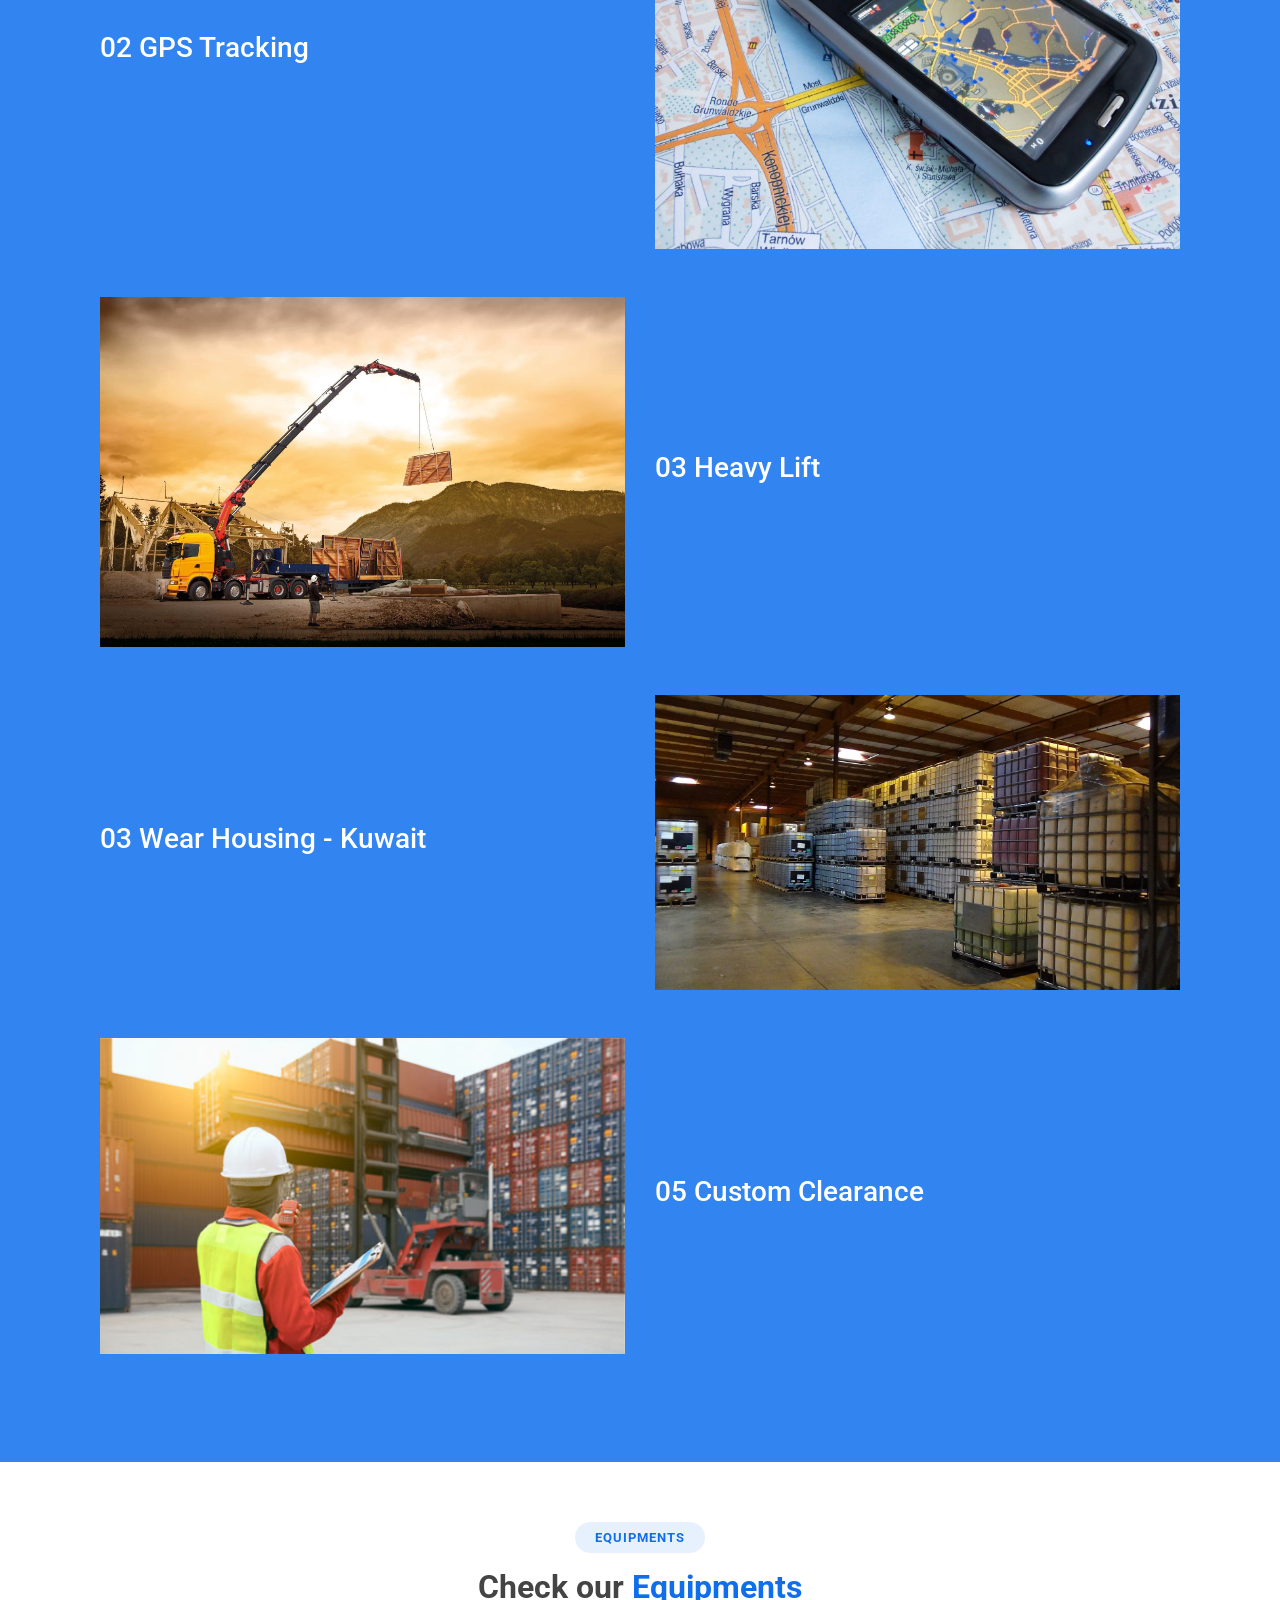
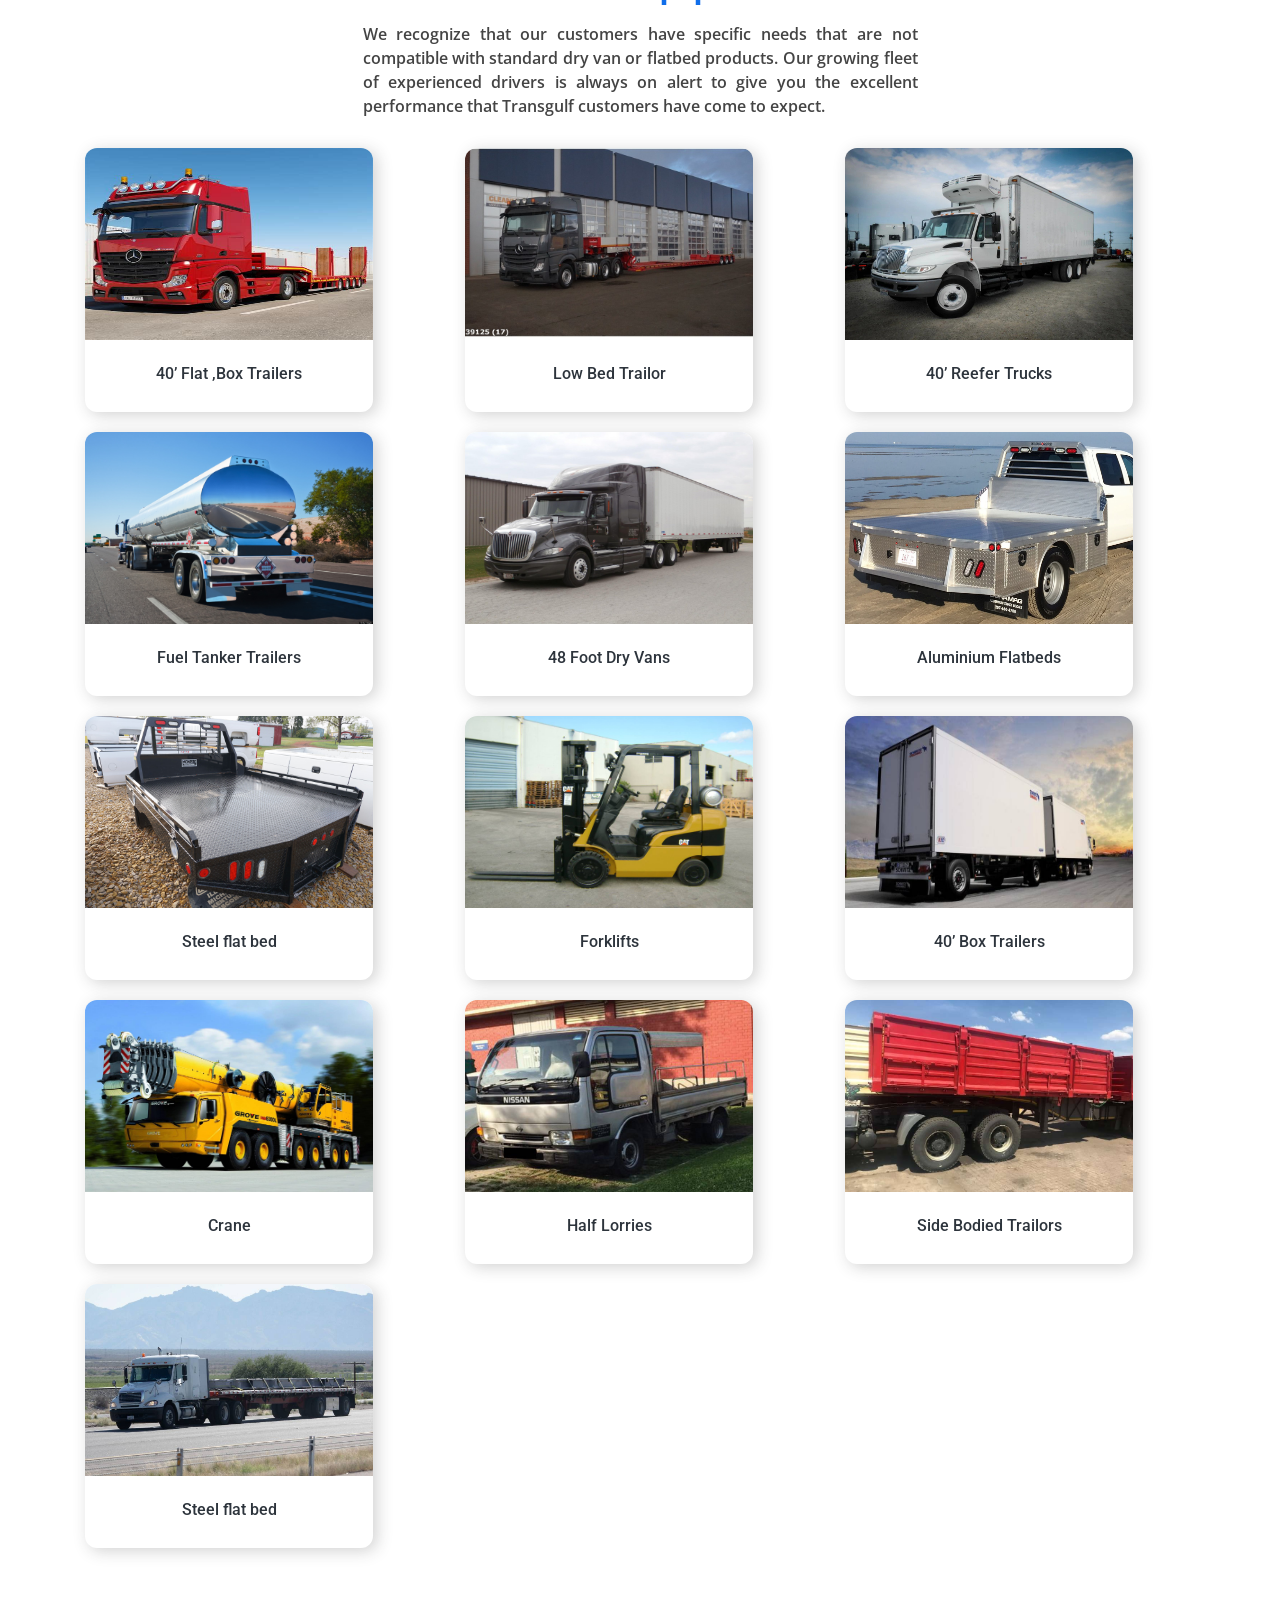
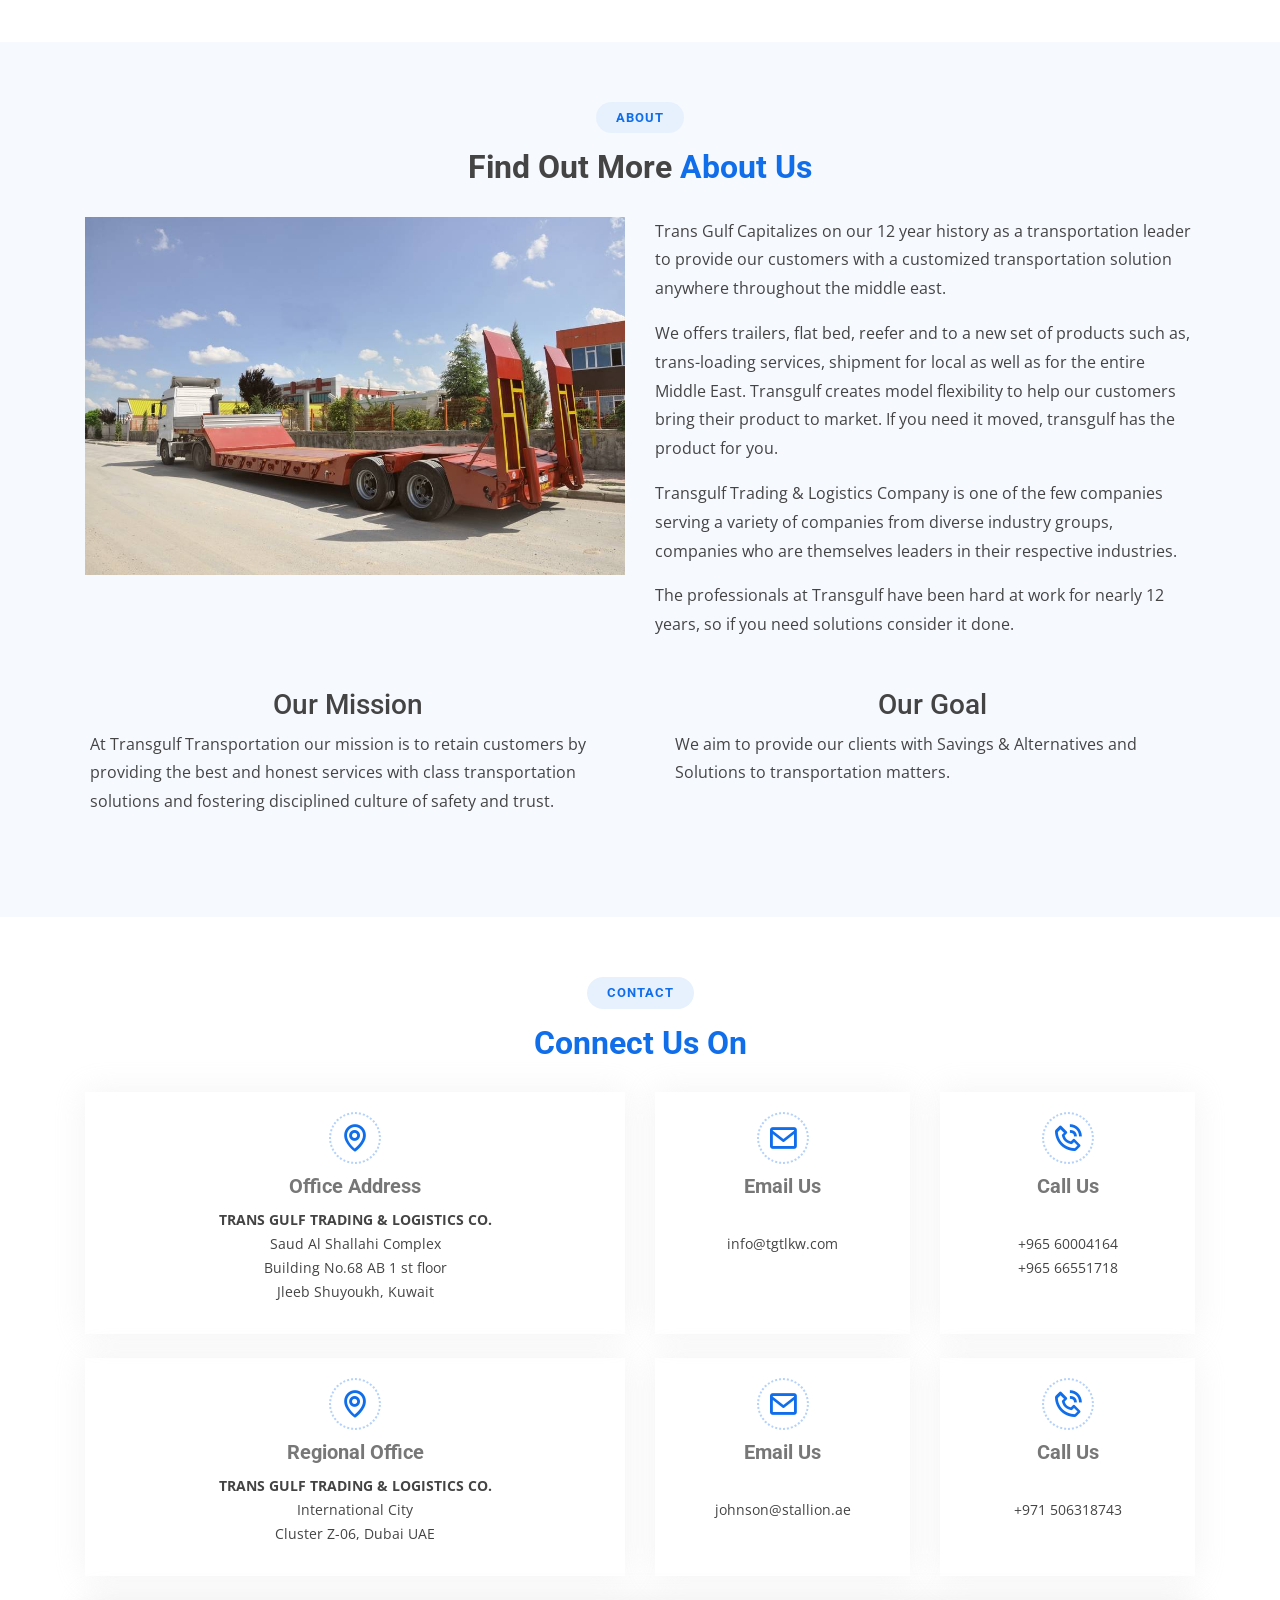
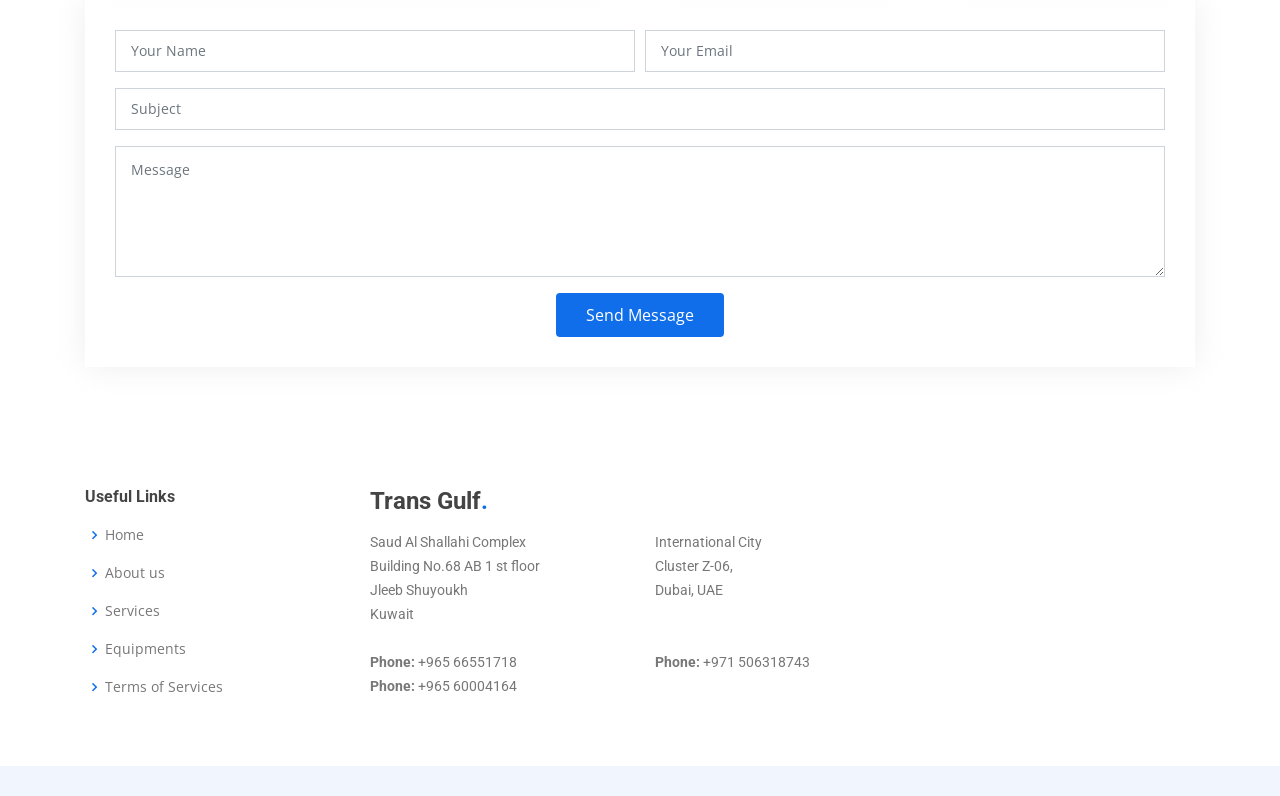
==== commit 4f44b6d3: "New CHanfes" ====
--- a/index.html
+++ b/index.html
@@ -61,7 +61,7 @@
         <!-- ======= Hero Section ======= -->
         <section id="hero" class="d-flex align-items-center">
           <div class="container" data-aos="zoom-out" data-aos-delay="100">
-            <h1>We are <span>TRANS GULF TRADING &amp; LOGISTICS CO.</spa>
+            <h1> <span>TRANS GULF TRADING &amp; LOGISTICS CO.</spa>
               </h1>
               <h4>Reliable partner for transportation and logistic requirements</h4>
               <div class="d-flex">
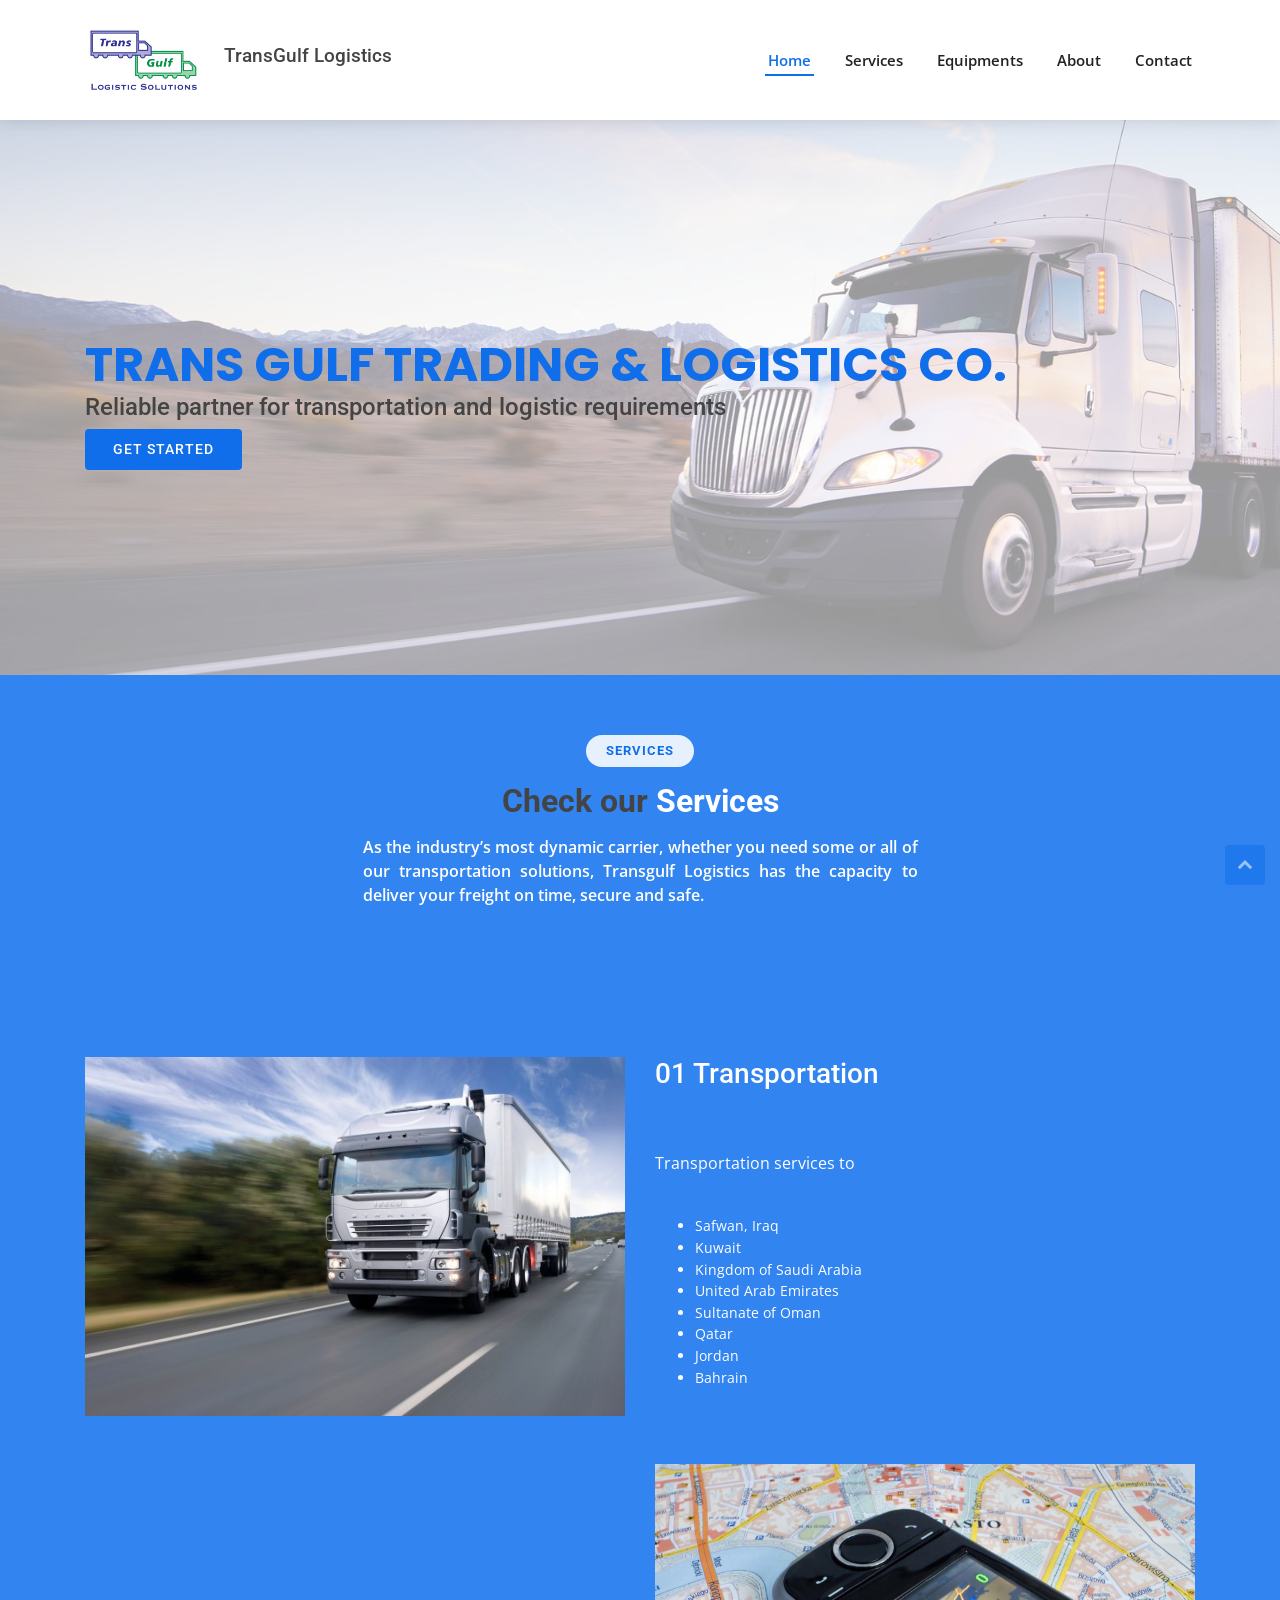
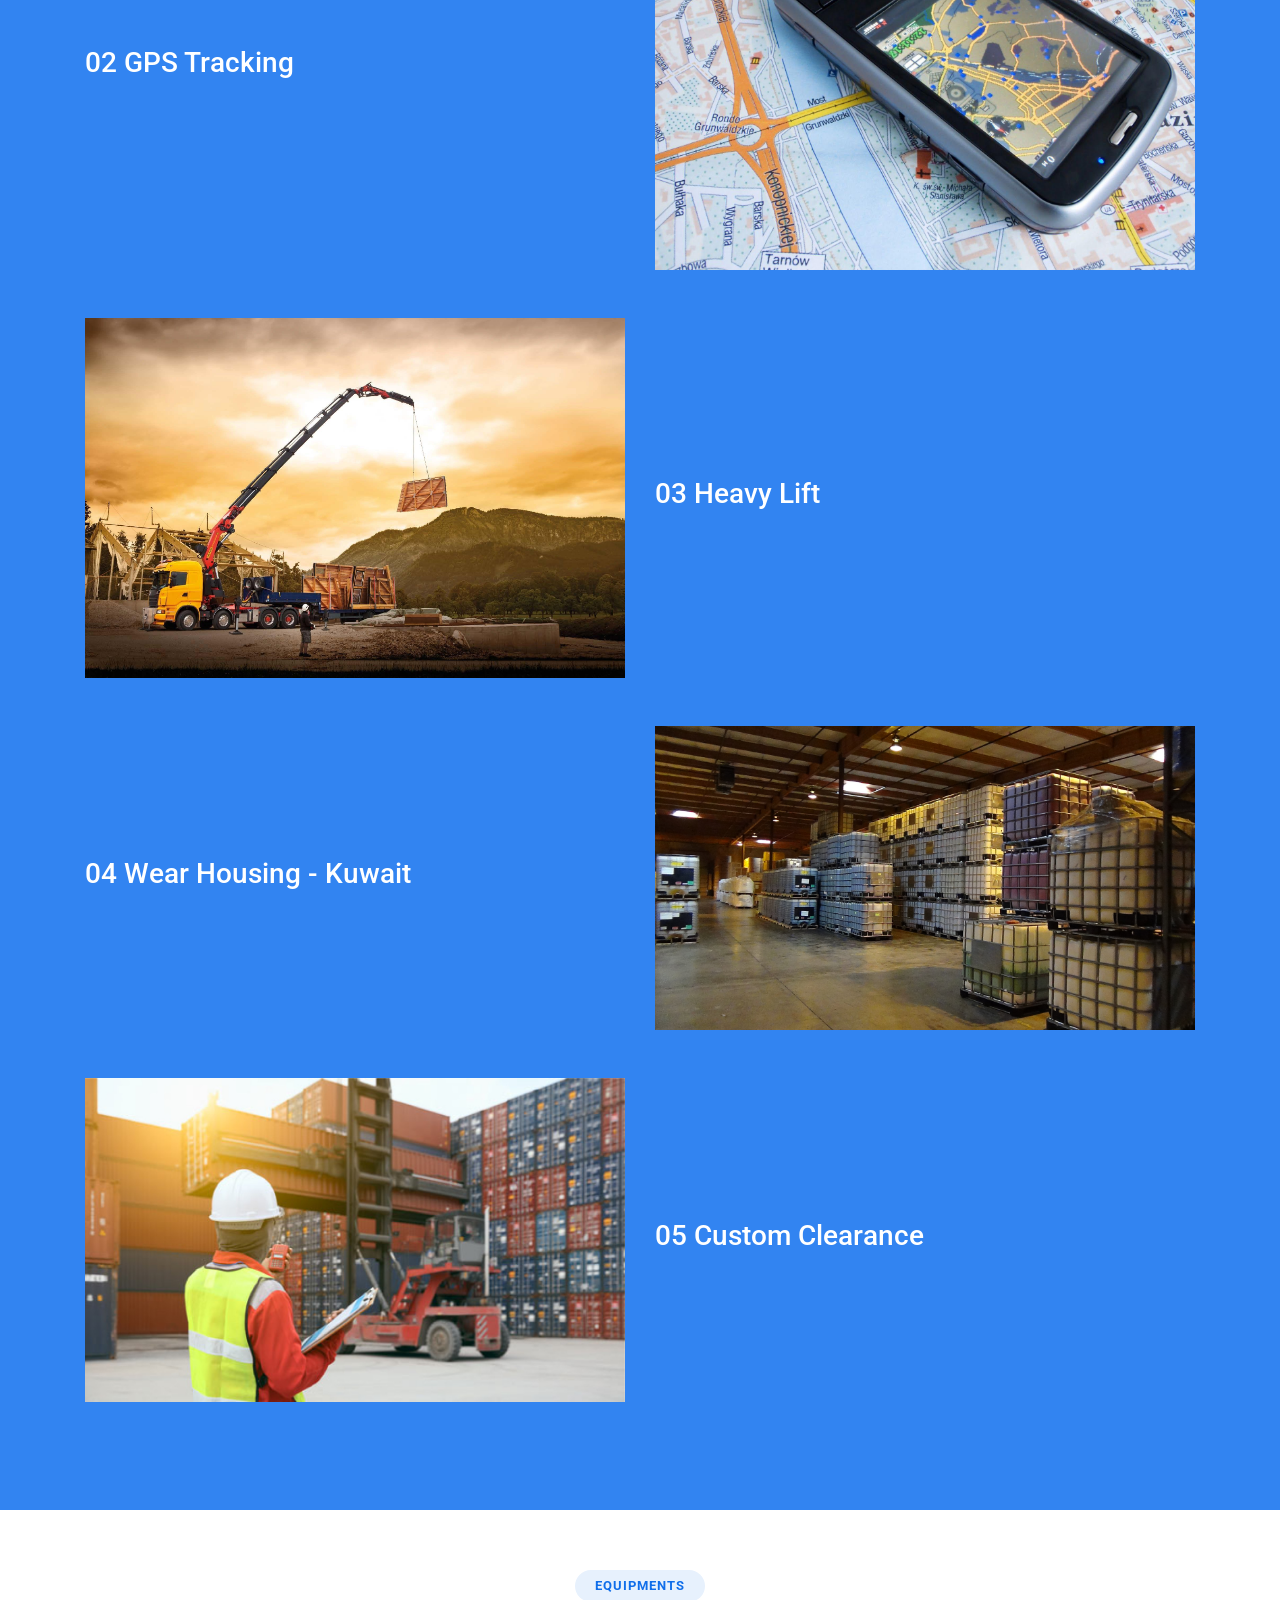
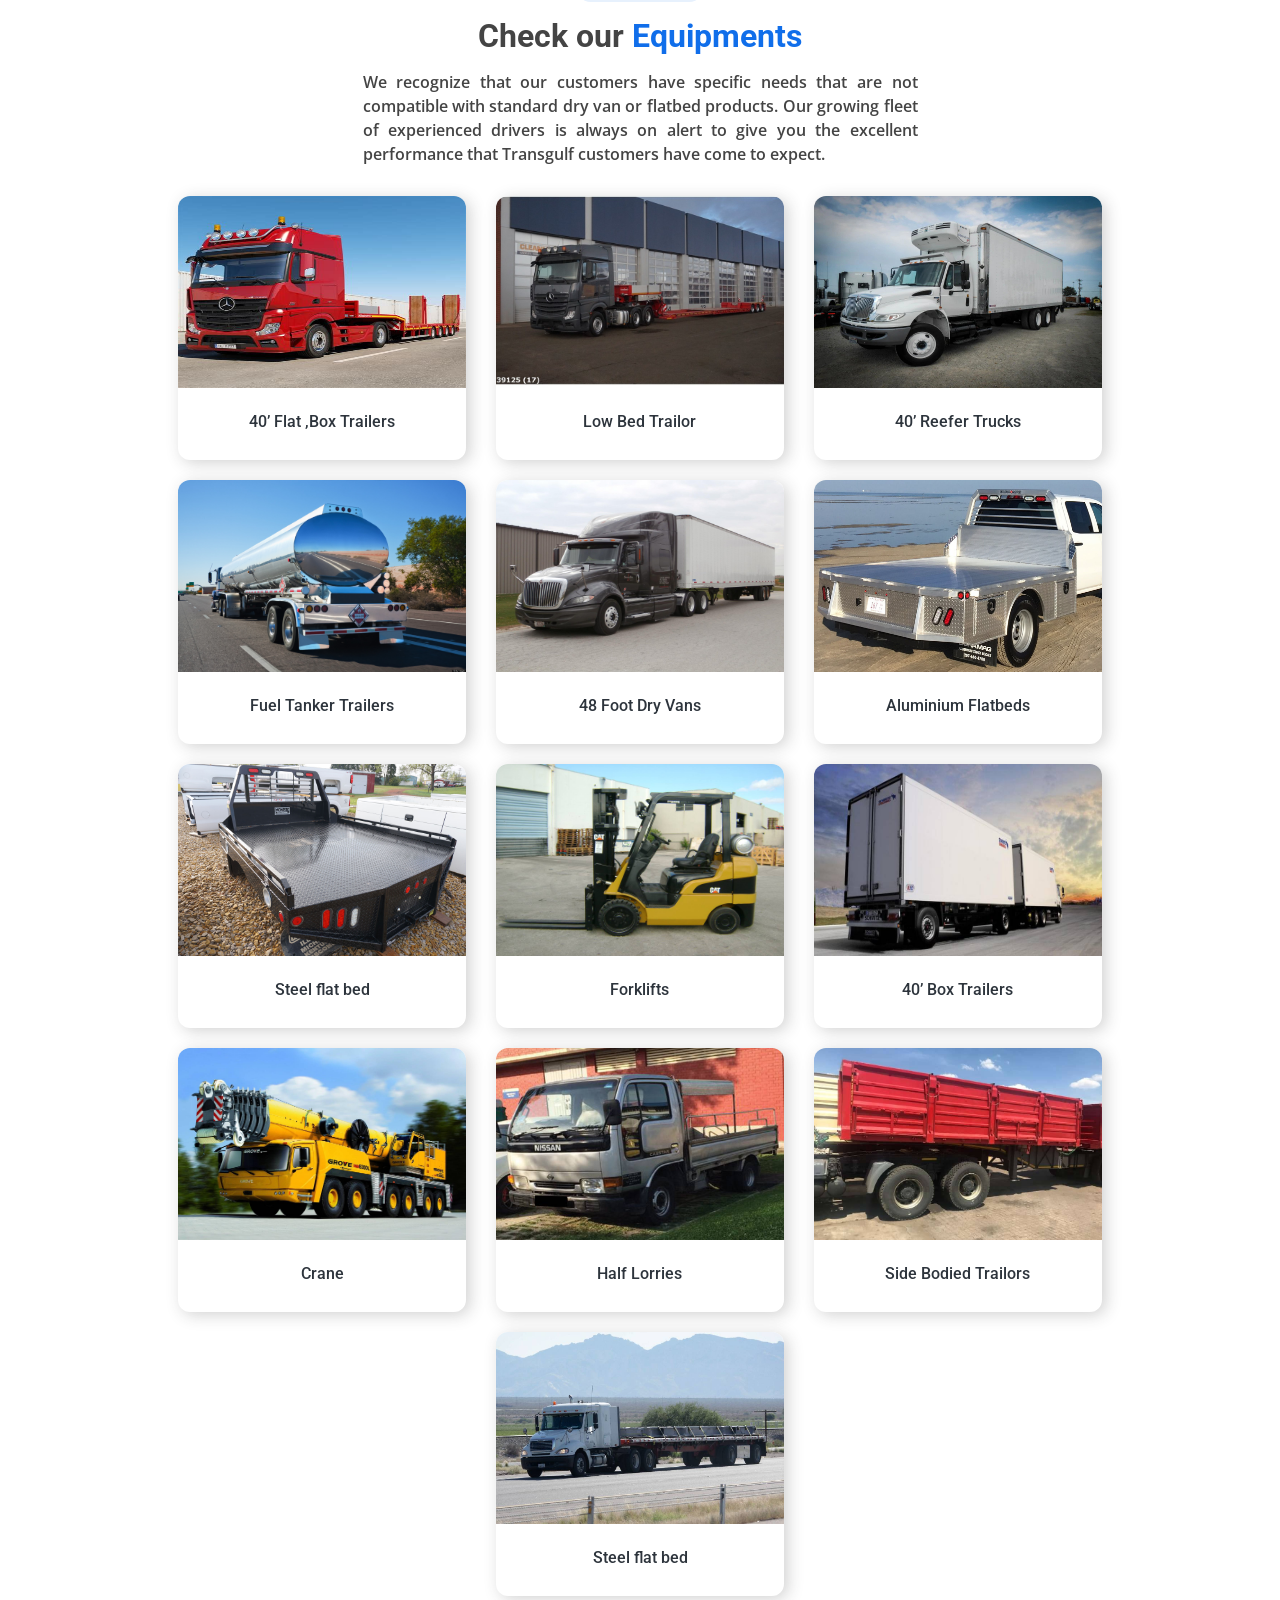
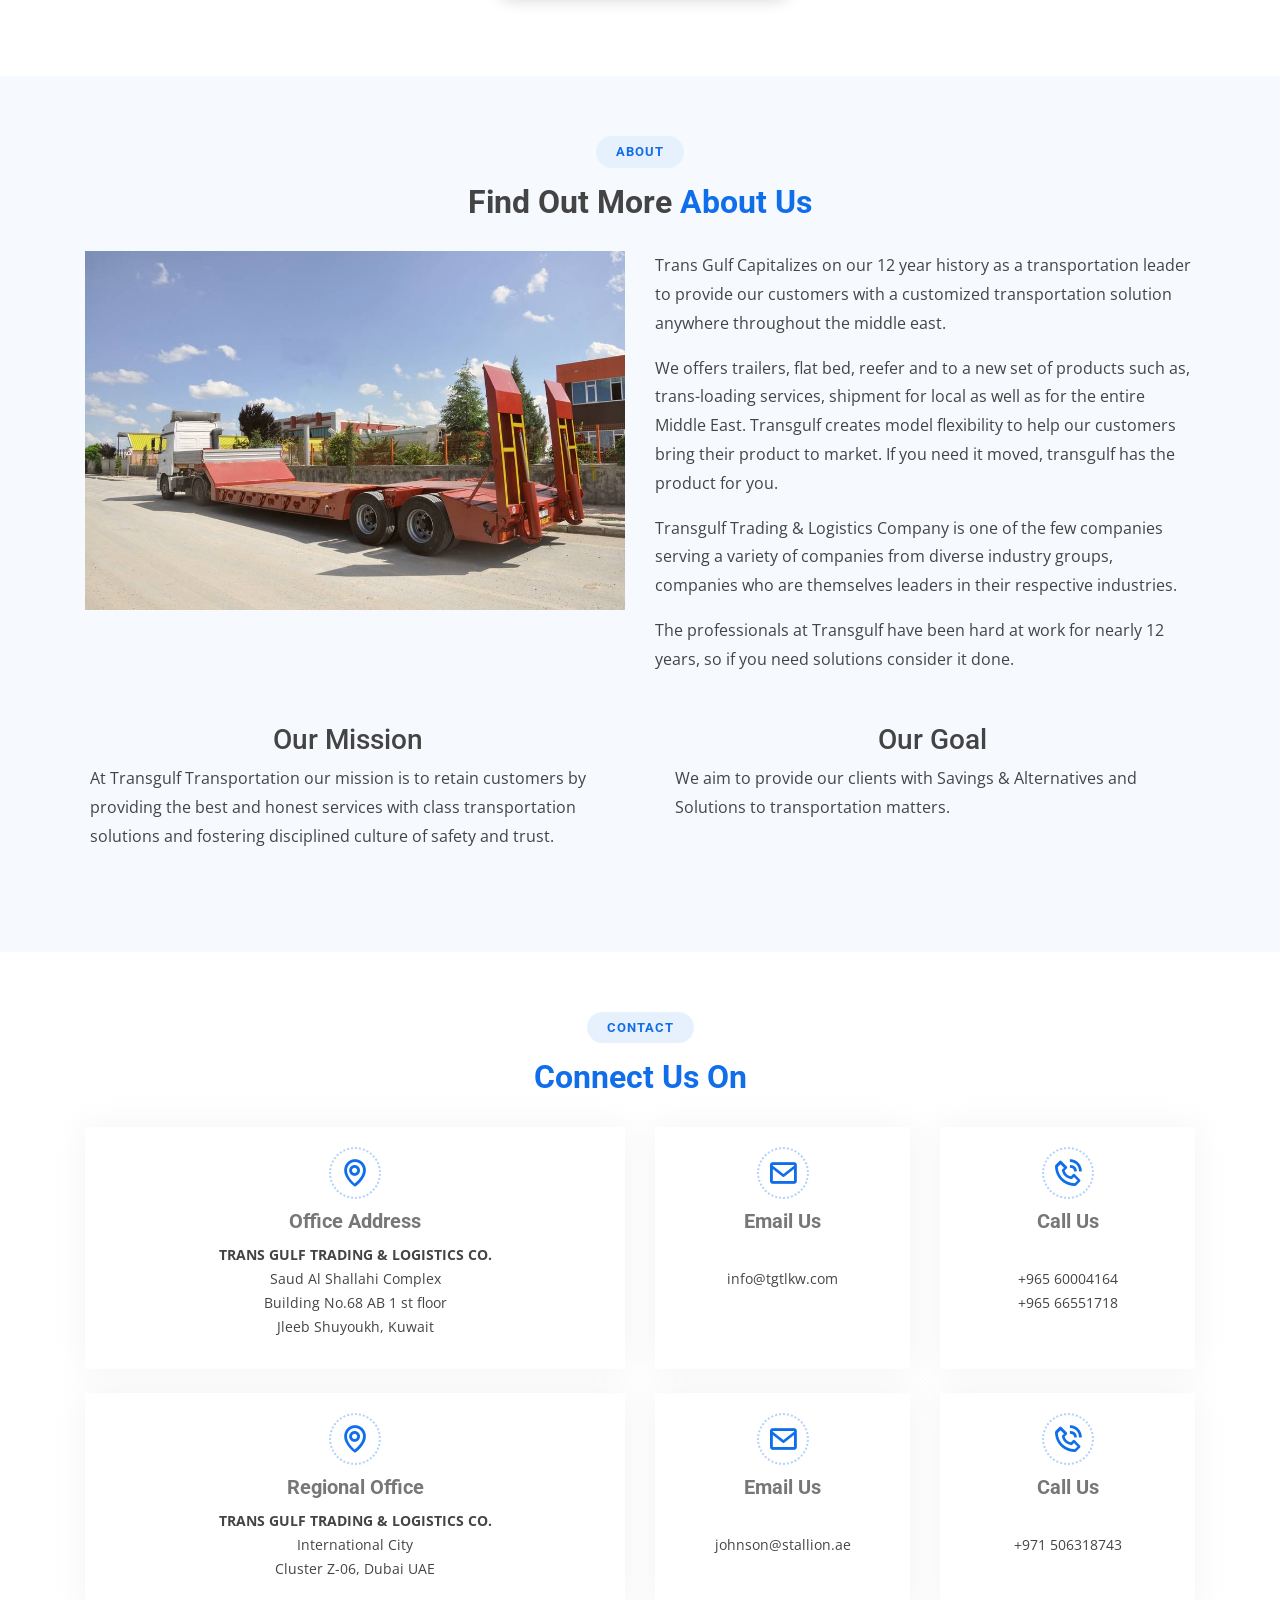
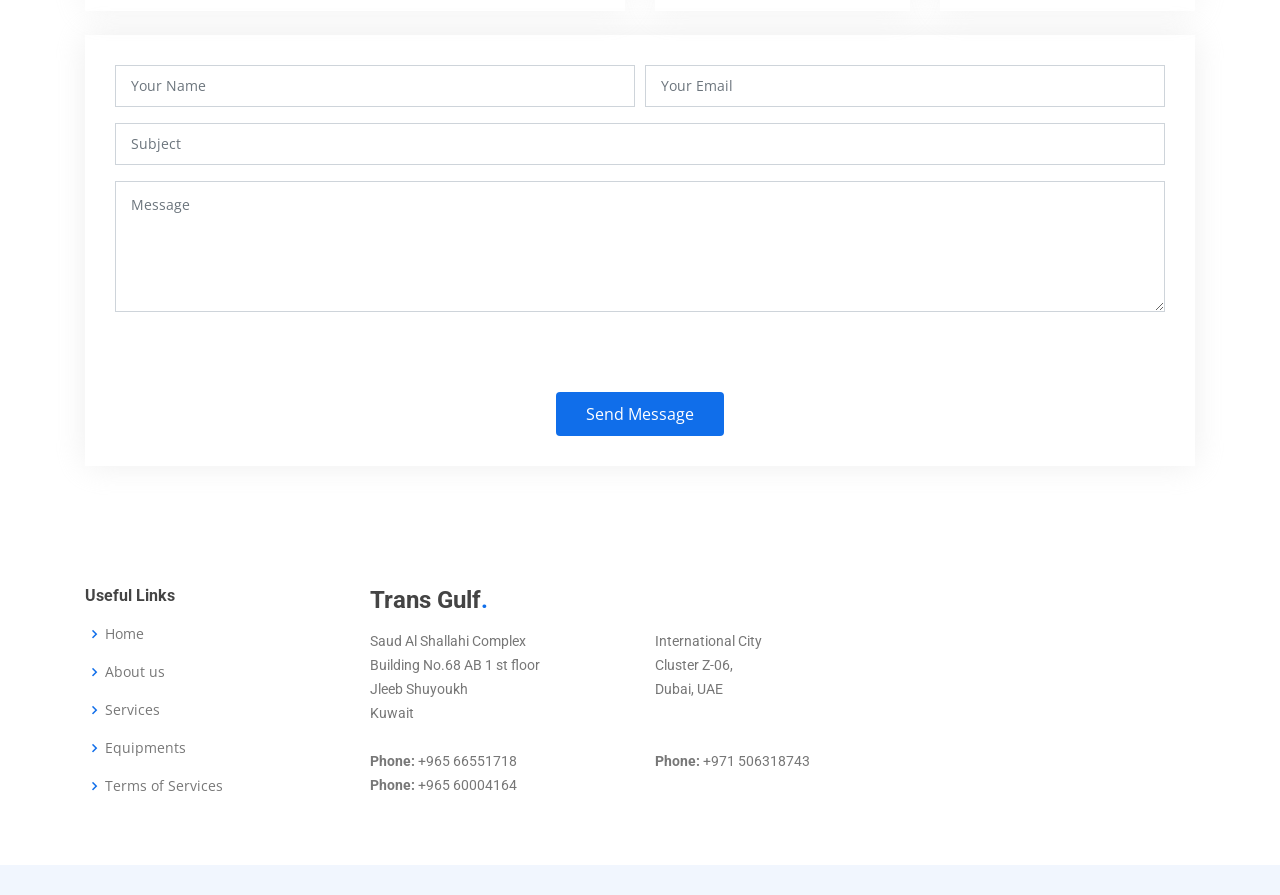
==== commit 1d752488: "Chages Final" ====
--- a/index.html
+++ b/index.html
@@ -72,7 +72,7 @@
             </section><!-- End Hero -->
             <main id="main">
               <!-- ======= Featured Services Section ======= -->
-            <!--   <section id="featured-services" class="featured-services">
+              <!--   <section id="featured-services" class="featured-services">
                 <div class="container" data-aos="fade-up">
                   <div class="row">
                     <div class="col-md-6 col-lg-3 d-flex align-items-stretch mb-5 mb-lg-0">
@@ -107,993 +107,761 @@
                     </div>
                   </div>
                 </div>
-                </section> -->
-
-                <!-- End Featured Services Section -->
-                
-                <!-- ======= Services Section ======= -->
-                <section id="services" class="services" style="background: #3284f1;">
+              </section> -->
+              <!-- End Featured Services Section -->
+              
+              <!-- ======= Services Section ======= -->
+              <section id="services" class="services" style="background: #3284f1;">
+                <div class="container" data-aos="fade-up">
+                  <div class="section-title">
+                    <h2>Services</h2>
+                    <h3>Check our <span style="color: #fff">Services</span></h3>
+                    <p style="text-align: justify;color: #fff;">As the industry’s most dynamic carrier, whether you need some or all of our transportation
+                      solutions, Transgulf Logistics has the capacity to deliver your freight on time, secure and
+                      safe. <br><br>
+                      <!--  We assure safety and scheduled delivery of shipments to final destination anywhere in the
+                    gulf region.</p> -->
+                  </div>
+                  <!--                     <div class="row" style="margin-bottom: 25px;">
+                    <div class="col-lg-4 col-md-6 d-flex align-items-stretch" data-aos="zoom-in" data-aos-delay="100">
+                      <div class="icon-box">
+                        <div class="icon"><i class="bx bxl-dribbble"></i></div>
+                        <h4><a href="#">Transportation </a></h4>
+                        <p>Transportation services to</p><br>
+                        <ul style="text-align: left;font-size: .9em;">
+                          <li>Safwan, Iraq </li>
+                          <li>Kuwait</li>
+                          <li> Kingdom of Saudi Arabia</li>
+                          <li>United Arab Emirates</li>
+                          <li>Sultanate of Oman</li>
+                          <li>Qatar</li>
+                          <li>Jordan</li>
+                          <li> Bahrain</li>
+                        </ul>
+                        
+                      </div>
+                    </div>
+                    <div class="col-lg-4 col-md-6 d-flex align-items-stretch mt-4 mt-md-0" data-aos="zoom-in" data-aos-delay="200">
+                      <div class="icon-box">
+                        <div class="icon"><i class="bx bx-current-location"></i></div>
+                        <h4><a href="#">GPS Tracking </a></h4>
+                        <p>GPS Tracking with AVLS system compliance</p>
+                      </div>
+                    </div>
+                    <div class="col-lg-4 col-md-6 d-flex align-items-stretch mt-4 mt-lg-0" data-aos="zoom-in" data-aos-delay="300">
+                      <div class="icon-box">
+                        <div class="icon"><i class="bx bx-tachometer"></i></div>
+                        <h4><a href="#">Heavy Lift</a></h4>
+                        <p>Heavy Lift- Low Boy / Drop Deck / Multi Axel Trailers</p>
+                      </div>
+                    </div>
+                  </div>
+                  <div class="row">
+                    <div class="col-lg-4 col-md-6 d-flex align-items-stretch mt-4 mt-md-0" data-aos="zoom-in" data-aos-delay="200">
+                      <div class="icon-box">
+                        <div class="icon"><i class="bx bx-building-house"></i></div>
+                        <h4><a href="#">Warehousing – Kuwait </a></h4>
+                        <p>GPRS Tracking with AVLS system compliance</p>
+                      </div>
+                    </div>
+                    <div class="col-lg-4 col-md-6 d-flex align-items-stretch mt-4 mt-md-0" data-aos="zoom-in" data-aos-delay="200">
+                      <div class="icon-box">
+                        <div class="icon"><i class="bx bx-notepad"></i></div>
+                        <h4><a href="#">Custom Clearance</a></h4>
+                        <p>GPRS Tracking with AVLS system compliance</p>
+                      </div>
+                    </div>
+                    
+                    -->
+                  </div>
+                </div>
+                <!-- <div class="container"> -->
+                  <div class="container py-md-5 py-4">
+                    <div class="row mt-lg-5 mt-4 media-tagged" id="media-tagged">
+                      <div class="col-md-6 events-img">
+                        <a href="#"> <img src="assets/img/img/transportation.jpg" class="img-fluid" alt="user-image" /></a>
+                      </div>
+                      <div class="col-md-6  events-info">
+                        <h3 style="color:#fff"><span class="sub-tittle">01</span> Transportation</h3>
+                        <h4 class="my-3"><a href="#" class="text-dark">&nbsp;</a></h4>
+                        <p style="color: #fff;">Transportation services to</p><br>
+                        <ul style="text-align: left;font-size: .9em;color: #fff;">
+                          <li>Safwan, Iraq </li>
+                          <li>Kuwait</li>
+                          <li> Kingdom of Saudi Arabia</li>
+                          <li>United Arab Emirates</li>
+                          <li>Sultanate of Oman</li>
+                          <li>Qatar</li>
+                          <li>Jordan</li>
+                          <li> Bahrain</li>
+                        </ul>
+                      </div>
+                    </div>
+                    <div class="row mt-lg-5 mt-4">
+                      <div class="col-md-6 events-info" style="display: flex;align-items: center;">
+                        <h3 style="color:#fff" ><span class="sub-tittle">02</span> GPS Tracking</h3>
+                        
+                        
+                      </div>
+                      <div class="col-md-6 events-img">
+                        <a href="#"> <img src="assets/img/img/wp3712682.jpg" class="img-fluid" alt="user-image" /></a>
+                      </div>
+                    </div>
+                    <div class="row mt-lg-5 mt-4 media-tagged" id="media-tagged">
+                      <div class="col-md-6 events-img">
+                        <a href="#"> <img src="assets/img/img/wp1915970.jpg" class="img-fluid" alt="user-image" /></a>
+                      </div>
+                      <div class="col-md-6 events-info" style="display: flex;align-items: center;">
+                        <h3 style="color:#fff"><span class="sub-tittle">03</span> Heavy Lift</h3>
+                        <h4 class="my-3"><a href="single.html" class="text-dark">&nbsp;</a></h4>
+                      </div>
+                    </div>
+                    <div class="row mt-lg-5 mt-4">
+                      <div class="col-md-6 events-info" style="display: flex;align-items: center;">
+                        <h3 style="color:#fff"><span class="sub-tittle">04</span> Wear Housing - Kuwait</h3>
+                        <h4 class="my-3"><a href="single.html" class="text-dark">&nbsp;</a></h4>
+                      </div>
+                      <div class="col-md-6 events-img">
+                        <a href="#"> <img src="assets/img/img/wearhousing.jpg" class="img-fluid" alt="user-image" /></a>
+                      </div>
+                    </div>
+                    <div class="row mt-lg-5 mt-4 media-tagged" id="media-tagged">
+                      <div class="col-md-6 events-img">
+                        <a href="#"> <img src="assets/img/img/customs-clearance-service.jpg" class="img-fluid" alt="user-image" /></a>
+                      </div>
+                      <div class="col-md-6 events-info" style="display: flex;align-items: center;">
+                        <h3 style="color:#fff"><span class="sub-tittle">05</span> Custom Clearance</h3>
+                        <h4 class="my-3"><a href="single.html" class="text-dark">&nbsp;</a></h4>
+                      </div>
+                    </div>
+                  
+                </div>
+                </section><!-- End Services Section -->
+                <!-- ======= Equipments Section ======= -->
+                <section id="equipments" class="equipments">
                   <div class="container" data-aos="fade-up">
                     <div class="section-title">
-                      <h2>Services</h2>
-                      <h3>Check our <span style="color: #fff">Services</span></h3>
-                      <p style="text-align: justify;color: #fff;">As the industry’s most dynamic carrier, whether you need some or all of our transportation
-                        solutions, Transgulf Logistics has the capacity to deliver your freight on time, secure and
-                        safe. <br><br>
-                       <!--  We assure safety and scheduled delivery of shipments to final destination anywhere in the
-                      gulf region.</p> -->
-                    </div>
-<!--                     <div class="row" style="margin-bottom: 25px;">
-                      <div class="col-lg-4 col-md-6 d-flex align-items-stretch" data-aos="zoom-in" data-aos-delay="100">
-                        <div class="icon-box">
-                          <div class="icon"><i class="bx bxl-dribbble"></i></div>
-                          <h4><a href="#">Transportation </a></h4>
-                          <p>Transportation services to</p><br>
-                          <ul style="text-align: left;font-size: .9em;">
-                            <li>Safwan, Iraq </li>
-                            <li>Kuwait</li>
-                            <li> Kingdom of Saudi Arabia</li>
-                            <li>United Arab Emirates</li>
-                            <li>Sultanate of Oman</li>
-                            <li>Qatar</li>
-                            <li>Jordan</li>
-                            <li> Bahrain</li>
-                          </ul>
-                          
-                        </div>
-                      </div>
-                      <div class="col-lg-4 col-md-6 d-flex align-items-stretch mt-4 mt-md-0" data-aos="zoom-in" data-aos-delay="200">
-                        <div class="icon-box">
-                          <div class="icon"><i class="bx bx-current-location"></i></div>
-                          <h4><a href="#">GPS Tracking </a></h4>
-                          <p>GPS Tracking with AVLS system compliance</p>
-                        </div>
-                      </div>
-                      <div class="col-lg-4 col-md-6 d-flex align-items-stretch mt-4 mt-lg-0" data-aos="zoom-in" data-aos-delay="300">
-                        <div class="icon-box">
-                          <div class="icon"><i class="bx bx-tachometer"></i></div>
-                          <h4><a href="#">Heavy Lift</a></h4>
-                          <p>Heavy Lift- Low Boy / Drop Deck / Multi Axel Trailers</p>
-                        </div>
-                      </div>
-                    </div>
-                    <div class="row">
-                      <div class="col-lg-4 col-md-6 d-flex align-items-stretch mt-4 mt-md-0" data-aos="zoom-in" data-aos-delay="200">
-                        <div class="icon-box">
-                          <div class="icon"><i class="bx bx-building-house"></i></div>
-                          <h4><a href="#">Warehousing – Kuwait </a></h4>
-                          <p>GPRS Tracking with AVLS system compliance</p>
-                        </div>
-                      </div>
-                      <div class="col-lg-4 col-md-6 d-flex align-items-stretch mt-4 mt-md-0" data-aos="zoom-in" data-aos-delay="200">
-                        <div class="icon-box">
-                          <div class="icon"><i class="bx bx-notepad"></i></div>
-                          <h4><a href="#">Custom Clearance</a></h4>
-                          <p>GPRS Tracking with AVLS system compliance</p>
-                        </div>
-                      </div>
+                      <h2> Equipments</h2>
+                      <h3>Check our <span>Equipments</span></h3>
+                      <p style="text-align: justify;">We recognize that our customers have specific needs that are not compatible with standard
+                        dry van or flatbed products. Our growing fleet of experienced drivers is always on alert to
+                      give you the excellent performance that Transgulf customers have come to expect.</p>
+                    </div>
+                
+                    
+                    <div class="container" data-aos="fade-up" style="
+                      align-items: center;
+                      display: flex;
+                      flex-direction: column;">
                       
-                       -->
-                    </div>
+                      <div class="row" data-aos="fade-up" data-aos-delay="100" >
+                        <div class="col-lg-4" data-aos="zoom-out" data-aos-delay="100" style="margin-bottom: 20px">
+                          <div class="card" style="width: 18rem;
+                            border:0px;
+                            border-top-right-radius: 12px !important;
+                            border-top-left-radius: 12px !important;
+                            border-bottom-right-radius: 12px !important;
+                            border-bottom-left-radius: 12px !important;
+                            -webkit-box-shadow: 4px 3px 16px 0px rgba(50, 50, 50, 0.22);
+                            -moz-box-shadow:    4px 3px 16px 0px rgba(50, 50, 50, 0.22);
+                            box-shadow:         4px 3px 16px 0px rgba(50, 50, 50, 0.22);
+                            }">
+                            <img class="card-img-top" src="assets/img/img/flatbed.jpg" alt="Card image cap" height="288px" width="192px" style=" border-top-right-radius: 12px !important;height: 192px;
+                            border-top-left-radius: 12px !important;">
+                            <div class="card-body">
+                              <h5 style="text-align: center;"><a href="#" class="card-text" style="color:#2d343c;font-size: 0.8em;">40’ Flat ,Box Trailers</a></h5>
+                            </div>
+                          </div>
+                        </div>
+                        <div class="col-lg-4" data-aos="zoom-out" data-aos-delay="100" style="margin-bottom: 20px">
+                          <div class="card" style="width: 18rem;
+                            border:0px;
+                            border-top-right-radius: 12px !important;
+                            border-top-left-radius: 12px !important;
+                            border-bottom-right-radius: 12px !important;
+                            border-bottom-left-radius: 12px !important;
+                            -webkit-box-shadow: 4px 3px 16px 0px rgba(50, 50, 50, 0.22);
+                            -moz-box-shadow:    4px 3px 16px 0px rgba(50, 50, 50, 0.22);
+                            box-shadow:         4px 3px 16px 0px rgba(50, 50, 50, 0.22);
+                            }">
+                            <img class="card-img-top" src="assets/img/img/lowbed.jpg" alt="Card image cap" height="288px" width="192px" style=" border-top-right-radius: 12px !important;height: 192px;
+                            border-top-left-radius: 12px !important;">
+                            <div class="card-body">
+                              <h5 style="text-align: center;"><a href="#" class="card-text" style="color:#2d343c;font-size: 0.8em;">Low Bed Trailor</a></h5>
+                            </div>
+                          </div>
+                        </div>
+                        <div class="col-lg-4" data-aos="zoom-out" data-aos-delay="100" style="margin-bottom: 20px">
+                          <div class="card" style="width: 18rem;
+                            border:0px;
+                            border-top-right-radius: 12px !important;
+                            border-top-left-radius: 12px !important;
+                            border-bottom-right-radius: 12px !important;
+                            border-bottom-left-radius: 12px !important;
+                            -webkit-box-shadow: 4px 3px 16px 0px rgba(50, 50, 50, 0.22);
+                            -moz-box-shadow:    4px 3px 16px 0px rgba(50, 50, 50, 0.22);
+                            box-shadow:         4px 3px 16px 0px rgba(50, 50, 50, 0.22);
+                            }">
+                            <img class="card-img-top" src="assets/img/img/reefer.jpg" alt="Card image cap" height="288px" width="192px" style=" border-top-right-radius: 12px !important;height: 192px;
+                            border-top-left-radius: 12px !important;">
+                            <div class="card-body">
+                              <h5 style="text-align: center;"><a href="#" class="card-text" style="color:#2d343c;font-size: 0.8em;">40’ Reefer Trucks</a></h5>
+                            </div>
+                          </div>
+                        </div>
+                      </div>
+                      <div class="row" data-aos="fade-up" data-aos-delay="100" >
+                        <div class="col-lg-4" data-aos="zoom-out" data-aos-delay="100" style="margin-bottom: 20px">
+                          <div class="card" style="width: 18rem;
+                            border:0px;
+                            border-top-right-radius: 12px !important;
+                            border-top-left-radius: 12px !important;
+                            border-bottom-right-radius: 12px !important;
+                            border-bottom-left-radius: 12px !important;
+                            -webkit-box-shadow: 4px 3px 16px 0px rgba(50, 50, 50, 0.22);
+                            -moz-box-shadow:    4px 3px 16px 0px rgba(50, 50, 50, 0.22);
+                            box-shadow:         4px 3px 16px 0px rgba(50, 50, 50, 0.22);
+                            }">
+                            <img class="card-img-top" src="assets/img/img/fuel_tanker.jpg" alt="Card image cap" height="288px" width="192px" style=" border-top-right-radius: 12px !important;height: 192px;
+                            border-top-left-radius: 12px !important;">
+                            <div class="card-body">
+                              <h5 style="text-align: center;"><a href="#" class="card-text" style="color:#2d343c;font-size: 0.8em;">Fuel Tanker Trailers</a></h5>
+                            </div>
+                          </div>
+                        </div>
+                        <div class="col-lg-4" data-aos="zoom-out" data-aos-delay="100" style="margin-bottom: 20px">
+                          <div class="card" style="width: 18rem;
+                            border:0px;
+                            border-top-right-radius: 12px !important;
+                            border-top-left-radius: 12px !important;
+                            border-bottom-right-radius: 12px !important;
+                            border-bottom-left-radius: 12px !important;
+                            -webkit-box-shadow: 4px 3px 16px 0px rgba(50, 50, 50, 0.22);
+                            -moz-box-shadow:    4px 3px 16px 0px rgba(50, 50, 50, 0.22);
+                            box-shadow:         4px 3px 16px 0px rgba(50, 50, 50, 0.22);
+                            }">
+                            <img class="card-img-top" src="assets/img/img/dry-van-truck.jpg" alt="Card image cap" height="288px" width="192px" style=" border-top-right-radius: 12px !important;height: 192px;
+                            border-top-left-radius: 12px !important;">
+                            <div class="card-body">
+                              <h5 style="text-align: center;"><a href="#" class="card-text" style="color:#2d343c;font-size: 0.8em;">48 Foot Dry Vans</a></h5>
+                            </div>
+                          </div>
+                        </div>
+                        <div class="col-lg-4" data-aos="zoom-out" data-aos-delay="100" style="margin-bottom: 20px">
+                          <div class="card" style="width: 18rem;
+                            border:0px;
+                            border-top-right-radius: 12px !important;
+                            border-top-left-radius: 12px !important;
+                            border-bottom-right-radius: 12px !important;
+                            border-bottom-left-radius: 12px !important;
+                            -webkit-box-shadow: 4px 3px 16px 0px rgba(50, 50, 50, 0.22);
+                            -moz-box-shadow:    4px 3px 16px 0px rgba(50, 50, 50, 0.22);
+                            box-shadow:         4px 3px 16px 0px rgba(50, 50, 50, 0.22);
+                            }">
+                            <img class="card-img-top" src="assets/img/img/aluminium_flatbed.jpg" alt="Card image cap" height="288px" width="192px" style=" border-top-right-radius: 12px !important;height: 192px;
+                            border-top-left-radius: 12px !important;">
+                            <div class="card-body">
+                              <h5 style="text-align: center;"><a href="#" class="card-text" style="color:#2d343c;font-size: 0.8em;">Aluminium Flatbeds</a></h5>
+                            </div>
+                          </div>
+                        </div>
+                      </div>
+                      <div class="row" data-aos="fade-up" data-aos-delay="100" >
+                        <div class="col-lg-4" data-aos="zoom-out" data-aos-delay="100" style="margin-bottom: 20px">
+                          <div class="card" style="width: 18rem;
+                            border:0px;
+                            border-top-right-radius: 12px !important;
+                            border-top-left-radius: 12px !important;
+                            border-bottom-right-radius: 12px !important;
+                            border-bottom-left-radius: 12px !important;
+                            -webkit-box-shadow: 4px 3px 16px 0px rgba(50, 50, 50, 0.22);
+                            -moz-box-shadow:    4px 3px 16px 0px rgba(50, 50, 50, 0.22);
+                            box-shadow:         4px 3px 16px 0px rgba(50, 50, 50, 0.22);
+                            }">
+                            <img class="card-img-top" src="assets/img/img/steelbed.jpg" alt="Card image cap" height="288px" width="192px" style=" border-top-right-radius: 12px !important;height: 192px;
+                            border-top-left-radius: 12px !important;">
+                            <div class="card-body">
+                              <h5 style="text-align: center;"><a href="#" class="card-text" style="color:#2d343c;font-size: 0.8em;">Steel flat bed</a></h5>
+                            </div>
+                          </div>
+                        </div>
+                        <div class="col-lg-4" data-aos="zoom-out" data-aos-delay="100" style="margin-bottom: 20px">
+                          <div class="card" style="width: 18rem;
+                            border:0px;
+                            border-top-right-radius: 12px !important;
+                            border-top-left-radius: 12px !important;
+                            border-bottom-right-radius: 12px !important;
+                            border-bottom-left-radius: 12px !important;
+                            -webkit-box-shadow: 4px 3px 16px 0px rgba(50, 50, 50, 0.22);
+                            -moz-box-shadow:    4px 3px 16px 0px rgba(50, 50, 50, 0.22);
+                            box-shadow:         4px 3px 16px 0px rgba(50, 50, 50, 0.22);
+                            }">
+                            <img class="card-img-top" src="assets/img/img/forklift.jpg" alt="Card image cap" height="288px" width="192px" style=" border-top-right-radius: 12px !important;height: 192px;
+                            border-top-left-radius: 12px !important;">
+                            <div class="card-body">
+                              <h5 style="text-align: center;"><a href="#" class="card-text" style="color:#2d343c;font-size: 0.8em;">Forklifts</a></h5>
+                            </div>
+                          </div>
+                        </div>
+                        <div class="col-lg-4" data-aos="zoom-out" data-aos-delay="100" style="margin-bottom: 20px">
+                          <div class="card" style="width: 18rem;
+                            border:0px;
+                            border-top-right-radius: 12px !important;
+                            border-top-left-radius: 12px !important;
+                            border-bottom-right-radius: 12px !important;
+                            border-bottom-left-radius: 12px !important;
+                            -webkit-box-shadow: 4px 3px 16px 0px rgba(50, 50, 50, 0.22);
+                            -moz-box-shadow:    4px 3px 16px 0px rgba(50, 50, 50, 0.22);
+                            box-shadow:         4px 3px 16px 0px rgba(50, 50, 50, 0.22);
+                            }">
+                            <img class="card-img-top" src="assets/img/img/box_trailor.jpg" alt="Card image cap" height="288px" width="192px" style=" border-top-right-radius: 12px !important;height: 192px;
+                            border-top-left-radius: 12px !important;">
+                            <div class="card-body">
+                              <h5 style="text-align: center;"><a href="#" class="card-text" style="color:#2d343c;font-size: 0.8em;">40’ Box Trailers</a></h5>
+                            </div>
+                          </div>
+                        </div>
+                      </div>
+                       <div class="row" data-aos="fade-up" data-aos-delay="100" >
+                        <div class="col-lg-4" data-aos="zoom-out" data-aos-delay="100" style="margin-bottom: 20px">
+                          <div class="card" style="width: 18rem;
+                            border:0px;
+                            border-top-right-radius: 12px !important;
+                            border-top-left-radius: 12px !important;
+                            border-bottom-right-radius: 12px !important;
+                            border-bottom-left-radius: 12px !important;
+                            -webkit-box-shadow: 4px 3px 16px 0px rgba(50, 50, 50, 0.22);
+                            -moz-box-shadow:    4px 3px 16px 0px rgba(50, 50, 50, 0.22);
+                            box-shadow:         4px 3px 16px 0px rgba(50, 50, 50, 0.22);
+                            }">
+                            <img class="card-img-top" src="assets/img/img/crane.jpg" alt="Card image cap" height="288px" width="192px" style=" border-top-right-radius: 12px !important;height: 192px;
+                            border-top-left-radius: 12px !important;">
+                            <div class="card-body">
+                              <h5 style="text-align: center;"><a href="#" class="card-text" style="color:#2d343c;font-size: 0.8em;">Crane</a></h5>
+                            </div>
+                          </div>
+                        </div>
+                        <div class="col-lg-4" data-aos="zoom-out" data-aos-delay="100" style="margin-bottom: 20px">
+                          <div class="card" style="width: 18rem;
+                            border:0px;
+                            border-top-right-radius: 12px !important;
+                            border-top-left-radius: 12px !important;
+                            border-bottom-right-radius: 12px !important;
+                            border-bottom-left-radius: 12px !important;
+                            -webkit-box-shadow: 4px 3px 16px 0px rgba(50, 50, 50, 0.22);
+                            -moz-box-shadow:    4px 3px 16px 0px rgba(50, 50, 50, 0.22);
+                            box-shadow:         4px 3px 16px 0px rgba(50, 50, 50, 0.22);
+                            }">
+                            <img class="card-img-top" src="assets/img/img/half_lorry.jpg" alt="Card image cap" height="288px" width="192px" style=" border-top-right-radius: 12px !important;height: 192px;
+                            border-top-left-radius: 12px !important;">
+                            <div class="card-body">
+                              <h5 style="text-align: center;"><a href="#" class="card-text" style="color:#2d343c;font-size: 0.8em;">Half Lorries</a></h5>
+                            </div>
+                          </div>
+                        </div>
+                        <div class="col-lg-4" data-aos="zoom-out" data-aos-delay="100" style="margin-bottom: 20px">
+                          <div class="card" style="width: 18rem;
+                            border:0px;
+                            border-top-right-radius: 12px !important;
+                            border-top-left-radius: 12px !important;
+                            border-bottom-right-radius: 12px !important;
+                            border-bottom-left-radius: 12px !important;
+                            -webkit-box-shadow: 4px 3px 16px 0px rgba(50, 50, 50, 0.22);
+                            -moz-box-shadow:    4px 3px 16px 0px rgba(50, 50, 50, 0.22);
+                            box-shadow:         4px 3px 16px 0px rgba(50, 50, 50, 0.22);
+                            }">
+                            <img class="card-img-top" src="assets/img/img/side_bodies_truck.jpg" alt="Card image cap" height="288px" width="192px" style=" border-top-right-radius: 12px !important;height: 192px;
+                            border-top-left-radius: 12px !important;">
+                            <div class="card-body">
+                              <h5 style="text-align: center;"><a href="#" class="card-text" style="color:#2d343c;font-size: 0.8em;">Side Bodied Trailors</a></h5>
+                            </div>
+                          </div>
+                        </div>
+                      </div>
+                       <div class="row" data-aos="fade-up" data-aos-delay="100" >
+                        <div class="col-lg-4" data-aos="zoom-out" data-aos-delay="100" style="margin-bottom: 20px">
+                          <div class="card" style="width: 18rem;
+                            border:0px;
+                            border-top-right-radius: 12px !important;
+                            border-top-left-radius: 12px !important;
+                            border-bottom-right-radius: 12px !important;
+                            border-bottom-left-radius: 12px !important;
+                            -webkit-box-shadow: 4px 3px 16px 0px rgba(50, 50, 50, 0.22);
+                            -moz-box-shadow:    4px 3px 16px 0px rgba(50, 50, 50, 0.22);
+                            box-shadow:         4px 3px 16px 0px rgba(50, 50, 50, 0.22);
+                            }">
+                            <img class="card-img-top" src="assets/img/img/steel_flatbed.jpg" alt="Card image cap" height="288px" width="192px" style=" border-top-right-radius: 12px !important;height: 192px;
+                            border-top-left-radius: 12px !important;">
+                            <div class="card-body">
+                              <h5 style="text-align: center;"><a href="#" class="card-text" style="color:#2d343c;font-size: 0.8em;">Steel flat bed</a></h5>
+                            </div>
+                          </div>
+                        </div>
+                      </div>
+                      
+                    </div>
+              
                   </div>
-                  <div class="container">
-                    <div class="container py-md-5 py-4">
-                      <div class="row mt-lg-5 mt-4">
-                        <div class="col-md-6 events-img">
-                          <a href="#"> <img src="assets/img/img/transportation.jpg" class="img-fluid" alt="user-image" /></a>
-                        </div>
-                        <div class="col-md-6  events-info">
-                          <h3 style="color:#fff"><span class="sub-tittle">01</span> Transportation</h3>
-                          <h4 class="my-3"><a href="#" class="text-dark">&nbsp;</a></h4>
-                         <p style="color: #fff;">Transportation services to</p><br>
-                          <ul style="text-align: left;font-size: .9em;color: #fff;">
-                            <li>Safwan, Iraq </li>
-                            <li>Kuwait</li>
-                            <li> Kingdom of Saudi Arabia</li>
-                            <li>United Arab Emirates</li>
-                            <li>Sultanate of Oman</li>
-                            <li>Qatar</li>
-                            <li>Jordan</li>
-                            <li> Bahrain</li>
-                          </ul>
-                        </div>
-                      </div>
-                      <div class="row mt-lg-5 mt-4">
-                        <div class="col-md-6 events-info" style="display: flex;align-items: center;">
-                          <h3 style="color:#fff" ><span class="sub-tittle">02</span> GPS Tracking</h3>
-                      
-  
-                        </div>
-                        <div class="col-md-6 events-img">
-                          <a href="#"> <img src="assets/img/img/wp3712682.jpg" class="img-fluid" alt="user-image" /></a>
-                        </div>
-                      </div>
-                      <div class="row mt-lg-5 mt-4">
-                        <div class="col-md-6 events-img">
-                          <a href="#"> <img src="assets/img/img/wp1915970.jpg" class="img-fluid" alt="user-image" /></a>
-                        </div>
-                         <div class="col-md-6 events-info" style="display: flex;align-items: center;">
-                          <h3 style="color:#fff"><span class="sub-tittle">03</span> Heavy Lift</h3>
-                          <h4 class="my-3"><a href="single.html" class="text-dark">&nbsp;</a></h4>
-
-                        </div>
-                      </div>
-                      <div class="row mt-lg-5 mt-4">
-                        <div class="col-md-6 events-info" style="display: flex;align-items: center;">
-                          <h3 style="color:#fff"><span class="sub-tittle">03</span> Wear Housing - Kuwait</h3>
-                          <h4 class="my-3"><a href="single.html" class="text-dark">&nbsp;</a></h4>
-
-                        </div>
-                        <div class="col-md-6 events-img">
-                          <a href="#"> <img src="assets/img/img/wearhousing.jpg" class="img-fluid" alt="user-image" /></a>
-                        </div>
-                      </div>
-                      <div class="row mt-lg-5 mt-4">
-                        <div class="col-md-6 events-img">
-                          <a href="#"> <img src="assets/img/img/customs-clearance-service.jpg" class="img-fluid" alt="user-image" /></a>
-                        </div>
-                         <div class="col-md-6 events-info" style="display: flex;align-items: center;">
-                          <h3 style="color:#fff"><span class="sub-tittle">05</span> Custom Clearance</h3>
-                          <h4 class="my-3"><a href="single.html" class="text-dark">&nbsp;</a></h4>
-
-                        </div>
-                      </div>
-                    </div>
-                  </div>
-                  </section><!-- End Services Section -->
-                  <!-- ======= Equipments Section ======= -->
-                  <section id="equipments" class="equipments">
+                  
+                  </section><!-- End Equiments Section -->
+                  
+                  
+                  <!-- ======= About Section ======= -->
+                  <section id="about" class="about section-bg" style="
+                    background-image: url('assets/img/about_bg.jpg');
+                    background-attachment: fixed;
+                    background-position: center;
+                    background-repeat: no-repeat;
+                    background-size: cover;">
                     <div class="container" data-aos="fade-up">
                       <div class="section-title">
-                        <h2> Equipments</h2>
-                        <h3>Check our <span>Equipments</span></h3>
-                        <p style="text-align: justify;">We recognize that our customers have specific needs that are not compatible with standard
-                          dry van or flatbed products. Our growing fleet of experienced drivers is always on alert to
-                        give you the excellent performance that Transgulf customers have come to expect.</p>
-                      </div>
-                      <div class="row" style="margin-bottom: 14px;">
-                        <!-- <div class="col-lg-3 col-md-4">
-                          <div style="display: flex;
-                            -webkit-box-shadow: 4px 3px 16px 0px rgba(50, 50, 50, 0.22);
-                            -moz-box-shadow:    4px 3px 16px 0px rgba(50, 50, 50, 0.22);
-                            box-shadow:         4px 3px 16px 0px rgba(50, 50, 50, 0.22);
-                            align-items: center;
-                            padding: 20px;
-                            /*background: #f6f6f6;*/
-                            border-radius: 12px;
-                            transition: ease-in-out 0.3s;" data-aos="zoom-in" data-aos-delay="100">
-                            <div style="display: flex">
-                              <div style="padding-right: 10px;margin-right: 10px">
-                                <i class="bx bx-right-arrow-alt" ></i>
-                              </div>
-                              
-                              <h5 ><a href="#" style="color:#2d343c;font-size: 0.8em;">40’ Flat ,Side Trailers</a></h5>
-                            </div>
-                          </div>
-                        </div>
-                        <div class="col-lg-3 col-md-4">
-                          <div style="display: flex;
-                            -webkit-box-shadow: 4px 3px 16px 0px rgba(50, 50, 50, 0.22);
-                            -moz-box-shadow:    4px 3px 16px 0px rgba(50, 50, 50, 0.22);
-                            box-shadow:         4px 3px 16px 0px rgba(50, 50, 50, 0.22);
-                            align-items: center;
-                            padding: 20px;
-                            /*background: #f6f6f6;*/
-                            border-radius: 12px;
-                            transition: ease-in-out 0.3s;" data-aos="zoom-in" data-aos-delay="100">
-                            <div style="display: flex">
-                              <div style="padding-right: 10px;margin-right: 10px">
-                                <i class="bx bx-right-arrow-alt" ></i>
-                              </div>
-                              
-                              <h5 ><a href="#" style="color:#2d343c;font-size: 0.8em;">Lowbeds</a></h5>
-                            </div>
-                          </div>
-                        </div>
-                        
-                        <div class="col-lg-3 col-md-4">
-                          <div style="display: flex;
-                            -webkit-box-shadow: 4px 3px 16px 0px rgba(50, 50, 50, 0.22);
-                            -moz-box-shadow:    4px 3px 16px 0px rgba(50, 50, 50, 0.22);
-                            box-shadow:         4px 3px 16px 0px rgba(50, 50, 50, 0.22);
-                            align-items: center;
-                            padding: 20px;
-                            /*background: #f6f6f6;*/
-                            border-radius: 12px;
-                            transition: ease-in-out 0.3s;" data-aos="zoom-in" data-aos-delay="100">
-                            <div style="display: flex">
-                              <div style="padding-right: 10px;margin-right: 10px">
-                                <i class="bx bx-right-arrow-alt" ></i>
-                              </div>
-                              
-                              <h5 ><a href="#" style="color:#2d343c;font-size: 0.8em;">40’ Reefer Trucks</a></h5>
-                            </div>
-                          </div>
-                        </div>
-                        
-                        <div class="col-lg-3 col-md-4">
-                          <div style="display: flex;
-                            -webkit-box-shadow: 4px 3px 16px 0px rgba(50, 50, 50, 0.22);
-                            -moz-box-shadow:    4px 3px 16px 0px rgba(50, 50, 50, 0.22);
-                            box-shadow:         4px 3px 16px 0px rgba(50, 50, 50, 0.22);
-                            align-items: center;
-                            padding: 20px;
-                            /*background: #f6f6f6;*/
-                            border-radius: 12px;
-                            transition: ease-in-out 0.3s;" data-aos="zoom-in" data-aos-delay="100">
-                            <div style="display: flex">
-                              <div style="padding-right: 10px;margin-right: 10px">
-                                <i class="bx bx-right-arrow-alt" ></i>
-                              </div>
-                              
-                              <h5 ><a href="#" style="color:#2d343c;font-size: 0.8em;">Fuel Tanker Trailers</a></h5>
-                            </div>
-                          </div>
-                        </div>
-                        
-                      </div>
-                      <div class="row" style="margin-bottom: 14px;">
-                        <div class="col-lg-3 col-md-4">
-                          <div style="display: flex;
-                            -webkit-box-shadow: 4px 3px 16px 0px rgba(50, 50, 50, 0.22);
-                            -moz-box-shadow:    4px 3px 16px 0px rgba(50, 50, 50, 0.22);
-                            box-shadow:         4px 3px 16px 0px rgba(50, 50, 50, 0.22);
-                            align-items: center;
-                            padding: 20px;
-                            /*background: #f6f6f6;*/
-                            border-radius: 12px;
-                            transition: ease-in-out 0.3s;" data-aos="zoom-in" data-aos-delay="100">
-                            <div style="display: flex">
-                              <div style="padding-right: 10px;margin-right: 10px">
-                                <i class="bx bx-right-arrow-alt" ></i>
-                              </div>
-                              
-                              <h5 ><a href="#" style="color:#2d343c;font-size: 0.8em;">48 Foot Dry Vans</a></h5>
-                            </div>
-                          </div>
-                        </div>
-                        
-                        <div class="col-lg-3 col-md-4">
-                          <div style="display: flex;
-                            -webkit-box-shadow: 4px 3px 16px 0px rgba(50, 50, 50, 0.22);
-                            -moz-box-shadow:    4px 3px 16px 0px rgba(50, 50, 50, 0.22);
-                            box-shadow:         4px 3px 16px 0px rgba(50, 50, 50, 0.22);
-                            align-items: center;
-                            padding: 20px;
-                            /*background: #f6f6f6;*/
-                            border-radius: 12px;
-                            transition: ease-in-out 0.3s;" data-aos="zoom-in" data-aos-delay="100">
-                            <div style="display: flex">
-                              <div style="padding-right: 10px;margin-right: 10px">
-                                <i class="bx bx-right-arrow-alt" ></i>
-                              </div>
-                              
-                              <h5 ><a href="#" style="color:#2d343c;font-size: 0.8em;">Aluminium Flatbeds</a></h5>
-                            </div>
-                          </div>
-                        </div>
-                        
-                        <div class="col-lg-3 col-md-4">
-                          <div style="display: flex;
-                            -webkit-box-shadow: 4px 3px 16px 0px rgba(50, 50, 50, 0.22);
-                            -moz-box-shadow:    4px 3px 16px 0px rgba(50, 50, 50, 0.22);
-                            box-shadow:         4px 3px 16px 0px rgba(50, 50, 50, 0.22);
-                            align-items: center;
-                            padding: 20px;
-                            /*background: #f6f6f6;*/
-                            border-radius: 12px;
-                            transition: ease-in-out 0.3s;" data-aos="zoom-in" data-aos-delay="100">
-                            <div style="display: flex">
-                              <div style="padding-right: 10px;margin-right: 10px">
-                                <i class="bx bx-right-arrow-alt" ></i>
-                              </div>
-                              
-                              <h5 ><a href="#" style="color:#2d343c;font-size: 0.8em;">Steel flat bed</a></h5>
-                            </div>
-                          </div>
-                        </div>
-                        
-                        <div class="col-lg-3 col-md-4">
-                          <div style="display: flex;
-                            -webkit-box-shadow: 4px 3px 16px 0px rgba(50, 50, 50, 0.22);
-                            -moz-box-shadow:    4px 3px 16px 0px rgba(50, 50, 50, 0.22);
-                            box-shadow:         4px 3px 16px 0px rgba(50, 50, 50, 0.22);
-                            align-items: center;
-                            padding: 20px;
-                            /*background: #f6f6f6;*/
-                            border-radius: 12px;
-                            transition: ease-in-out 0.3s;" data-aos="zoom-in" data-aos-delay="100">
-                            <div style="display: flex">
-                              <div style="padding-right: 10px;margin-right: 10px">
-                                <i class="bx bx-right-arrow-alt" ></i>
-                              </div>
-                              
-                              <h5 ><a href="#" style="color:#2d343c;font-size: 0.8em;">Forklifts</a></h5>
-                            </div>
-                          </div>
-                        </div>
-                        
-                      </div>
-                      <div class="row" style="margin-bottom: 14px;">
-                        <div class="col-lg-3 col-md-4">
-                          <div style="display: flex;
-                            -webkit-box-shadow: 4px 3px 16px 0px rgba(50, 50, 50, 0.22);
-                            -moz-box-shadow:    4px 3px 16px 0px rgba(50, 50, 50, 0.22);
-                            box-shadow:         4px 3px 16px 0px rgba(50, 50, 50, 0.22);
-                            align-items: center;
-                            padding: 20px;
-                            /*background: #f6f6f6;*/
-                            border-radius: 12px;
-                            transition: ease-in-out 0.3s;" data-aos="zoom-in" data-aos-delay="100">
-                            <div style="display: flex">
-                              <div style="padding-right: 10px;margin-right: 10px">
-                                <i class="bx bx-right-arrow-alt" ></i>
-                              </div>
-                              
-                              <h5 ><a href="#" style="color:#2d343c;font-size: 0.8em;">40’ Flat ,Box Trailers</a></h5>
-                            </div>
-                          </div>
-                        </div>
-                        <div class="col-lg-3 col-md-4">
-                          <div style="display: flex;
-                            -webkit-box-shadow: 4px 3px 16px 0px rgba(50, 50, 50, 0.22);
-                            -moz-box-shadow:    4px 3px 16px 0px rgba(50, 50, 50, 0.22);
-                            box-shadow:         4px 3px 16px 0px rgba(50, 50, 50, 0.22);
-                            align-items: center;
-                            padding: 20px;
-                            /*background: #f6f6f6;*/
-                            border-radius: 12px;
-                            transition: ease-in-out 0.3s;" data-aos="zoom-in" data-aos-delay="100">
-                            <div style="display: flex">
-                              <div style="padding-right: 10px;margin-right: 10px">
-                                <i class="bx bx-right-arrow-alt" ></i>
-                              </div>
-                              
-                              <h5 ><a href="#" style="color:#2d343c;font-size: 0.8em;">Crane</a></h5>
-                            </div>
-                          </div>
-                        </div>
-                        <div class="col-lg-3 col-md-4">
-                          <div style="display: flex;
-                            -webkit-box-shadow: 4px 3px 16px 0px rgba(50, 50, 50, 0.22);
-                            -moz-box-shadow:    4px 3px 16px 0px rgba(50, 50, 50, 0.22);
-                            box-shadow:         4px 3px 16px 0px rgba(50, 50, 50, 0.22);
-                            align-items: center;
-                            padding: 20px;
-                            /*background: #f6f6f6;*/
-                            border-radius: 12px;
-                            transition: ease-in-out 0.3s;" data-aos="zoom-in" data-aos-delay="100">
-                            <div style="display: flex">
-                              <div style="padding-right: 10px;margin-right: 10px">
-                                <i class="bx bx-right-arrow-alt" ></i>
-                              </div>
-                              
-                              <h5 ><a href="#" style="color:#2d343c;font-size: 0.8em;">Half Lorries</a></h5>
-                            </div>
-                          </div>
-                        </div>
-                        <div class="col-lg-3 col-md-4">
-                          <div style="display: flex;
-                            -webkit-box-shadow: 4px 3px 16px 0px rgba(50, 50, 50, 0.22);
-                            -moz-box-shadow:    4px 3px 16px 0px rgba(50, 50, 50, 0.22);
-                            box-shadow:         4px 3px 16px 0px rgba(50, 50, 50, 0.22);
-                            align-items: center;
-                            padding: 20px;
-                            /*background: #f6f6f6;*/
-                            border-radius: 12px;
-                            transition: ease-in-out 0.3s;" data-aos="zoom-in" data-aos-delay="100">
-                            <div style="display: flex">
-                              <div style="padding-right: 10px;margin-right: 10px">
-                                <i class="bx bx-right-arrow-alt" ></i>
-                              </div>
-                              
-                              <h5 ><a href="#" style="color:#2d343c;font-size: 0.8em;">Side Bodied Trailors</a></h5>
-                            </div>
-                          </div>
-                        </div>
-                      </div>
-                      <div class="row" style="margin-bottom: 14px;">
-                        <div class="col-lg-3 col-md-4">
-                          <div style="display: flex;
-                            -webkit-box-shadow: 4px 3px 16px 0px rgba(50, 50, 50, 0.22);
-                            -moz-box-shadow:    4px 3px 16px 0px rgba(50, 50, 50, 0.22);
-                            box-shadow:         4px 3px 16px 0px rgba(50, 50, 50, 0.22);
-                            align-items: center;
-                            padding: 20px;
-                            /*background: #f6f6f6;*/
-                            border-radius: 12px;
-                            transition: ease-in-out 0.3s;" data-aos="zoom-in" data-aos-delay="100">
-                            <div style="display: flex">
-                              <div style="padding-right: 10px;margin-right: 10px">
-                                <i class="bx bx-right-arrow-alt" ></i>
-                              </div>
-                              
-                              <h5 ><a href="#" style="color:#2d343c;font-size: 0.8em;">Low Boy Trailor</a></h5>
-                            </div>
-                          </div>
-                        </div>
-                      </div> -->
-                      <div class="container" data-aos="fade-up" style="">
-                        
-                        <div class="row" data-aos="fade-up" data-aos-delay="100" style="margin-bottom: 20px">
-                          <div class="col-lg-4" data-aos="zoom-out" data-aos-delay="100">
-                            <div class="card" style="width: 18rem;
-                              border:0px;
-                              border-top-right-radius: 12px !important;
-                              border-top-left-radius: 12px !important;
-                              border-bottom-right-radius: 12px !important;
-                              border-bottom-left-radius: 12px !important;
-                              -webkit-box-shadow: 4px 3px 16px 0px rgba(50, 50, 50, 0.22);
-                              -moz-box-shadow:    4px 3px 16px 0px rgba(50, 50, 50, 0.22);
-                              box-shadow:         4px 3px 16px 0px rgba(50, 50, 50, 0.22);
-                              }">
-                              <img class="card-img-top" src="assets/img/img/flatbed.jpg" alt="Card image cap" height="288px" width="192px" style=" border-top-right-radius: 12px !important;height: 192px;
-                              border-top-left-radius: 12px !important;">
-                              <div class="card-body">
-                                <h5 style="text-align: center;"><a href="#" class="card-text" style="color:#2d343c;font-size: 0.8em;">40’ Flat ,Box Trailers</a></h5>
-                              </div>
-                            </div>
-                          </div>
-                          <div class="col-lg-4" data-aos="zoom-out" data-aos-delay="100">
-                            <div class="card" style="width: 18rem;
-                              border:0px;
-                              border-top-right-radius: 12px !important;
-                              border-top-left-radius: 12px !important;
-                              border-bottom-right-radius: 12px !important;
-                              border-bottom-left-radius: 12px !important;
-                              -webkit-box-shadow: 4px 3px 16px 0px rgba(50, 50, 50, 0.22);
-                              -moz-box-shadow:    4px 3px 16px 0px rgba(50, 50, 50, 0.22);
-                              box-shadow:         4px 3px 16px 0px rgba(50, 50, 50, 0.22);
-                              }">
-                              <img class="card-img-top" src="assets/img/img/lowbed.jpg" alt="Card image cap" height="288px" width="192px" style=" border-top-right-radius: 12px !important;height: 192px;
-                              border-top-left-radius: 12px !important;">
-                              <div class="card-body">
-                                <h5 style="text-align: center;"><a href="#" class="card-text" style="color:#2d343c;font-size: 0.8em;">Low Bed Trailor</a></h5>
-                              </div>
-                            </div>
-                          </div>
-                          <div class="col-lg-4" data-aos="zoom-out" data-aos-delay="100">
-                            <div class="card" style="width: 18rem;
-                              border:0px;
-                              border-top-right-radius: 12px !important;
-                              border-top-left-radius: 12px !important;
-                              border-bottom-right-radius: 12px !important;
-                              border-bottom-left-radius: 12px !important;
-                              -webkit-box-shadow: 4px 3px 16px 0px rgba(50, 50, 50, 0.22);
-                              -moz-box-shadow:    4px 3px 16px 0px rgba(50, 50, 50, 0.22);
-                              box-shadow:         4px 3px 16px 0px rgba(50, 50, 50, 0.22);
-                              }">
-                              <img class="card-img-top" src="assets/img/img/reefer.jpg" alt="Card image cap" height="288px" width="192px" style=" border-top-right-radius: 12px !important;height: 192px;
-                              border-top-left-radius: 12px !important;">
-                              <div class="card-body">
-                                <h5 style="text-align: center;"><a href="#" class="card-text" style="color:#2d343c;font-size: 0.8em;">40’ Reefer Trucks</a></h5>
-                              </div>
-                            </div>
-                          </div>
-                        </div>
-                        <div class="row" data-aos="fade-up" data-aos-delay="100" style="margin-bottom: 20px">
-                          <div class="col-lg-4" data-aos="zoom-out" data-aos-delay="100">
-                            <div class="card" style="width: 18rem;
-                              border:0px;
-                              border-top-right-radius: 12px !important;
-                              border-top-left-radius: 12px !important;
-                              border-bottom-right-radius: 12px !important;
-                              border-bottom-left-radius: 12px !important;
-                              -webkit-box-shadow: 4px 3px 16px 0px rgba(50, 50, 50, 0.22);
-                              -moz-box-shadow:    4px 3px 16px 0px rgba(50, 50, 50, 0.22);
-                              box-shadow:         4px 3px 16px 0px rgba(50, 50, 50, 0.22);
-                              }">
-                              <img class="card-img-top" src="assets/img/img/fuel_tanker.jpg" alt="Card image cap" height="288px" width="192px" style=" border-top-right-radius: 12px !important;height: 192px;
-                              border-top-left-radius: 12px !important;">
-                              <div class="card-body">
-                                <h5 style="text-align: center;"><a href="#" class="card-text" style="color:#2d343c;font-size: 0.8em;">Fuel Tanker Trailers</a></h5>
-                              </div>
-                            </div>
-                          </div>
-                          <div class="col-lg-4" data-aos="zoom-out" data-aos-delay="100">
-                            <div class="card" style="width: 18rem;
-                              border:0px;
-                              border-top-right-radius: 12px !important;
-                              border-top-left-radius: 12px !important;
-                              border-bottom-right-radius: 12px !important;
-                              border-bottom-left-radius: 12px !important;
-                              -webkit-box-shadow: 4px 3px 16px 0px rgba(50, 50, 50, 0.22);
-                              -moz-box-shadow:    4px 3px 16px 0px rgba(50, 50, 50, 0.22);
-                              box-shadow:         4px 3px 16px 0px rgba(50, 50, 50, 0.22);
-                              }">
-                              <img class="card-img-top" src="assets/img/img/dry-van-truck.jpg" alt="Card image cap" height="288px" width="192px" style=" border-top-right-radius: 12px !important;height: 192px;
-                              border-top-left-radius: 12px !important;">
-                              <div class="card-body">
-                                <h5 style="text-align: center;"><a href="#" class="card-text" style="color:#2d343c;font-size: 0.8em;">48 Foot Dry Vans</a></h5>
-                              </div>
-                            </div>
-                          </div>
-                          <div class="col-lg-4" data-aos="zoom-out" data-aos-delay="100">
-                            <div class="card" style="width: 18rem;
-                              border:0px;
-                              border-top-right-radius: 12px !important;
-                              border-top-left-radius: 12px !important;
-                              border-bottom-right-radius: 12px !important;
-                              border-bottom-left-radius: 12px !important;
-                              -webkit-box-shadow: 4px 3px 16px 0px rgba(50, 50, 50, 0.22);
-                              -moz-box-shadow:    4px 3px 16px 0px rgba(50, 50, 50, 0.22);
-                              box-shadow:         4px 3px 16px 0px rgba(50, 50, 50, 0.22);
-                              }">
-                              <img class="card-img-top" src="assets/img/img/aluminium_flatbed.jpg" alt="Card image cap" height="288px" width="192px" style=" border-top-right-radius: 12px !important;height: 192px;
-                              border-top-left-radius: 12px !important;">
-                              <div class="card-body">
-                                <h5 style="text-align: center;"><a href="#" class="card-text" style="color:#2d343c;font-size: 0.8em;">Aluminium Flatbeds</a></h5>
-                              </div>
-                            </div>
-                          </div>
-                        </div>
-                        <div class="row" data-aos="fade-up" data-aos-delay="100" style="margin-bottom: 20px">
-                          <div class="col-lg-4" data-aos="zoom-out" data-aos-delay="100">
-                            <div class="card" style="width: 18rem;
-                              border:0px;
-                              border-top-right-radius: 12px !important;
-                              border-top-left-radius: 12px !important;
-                              border-bottom-right-radius: 12px !important;
-                              border-bottom-left-radius: 12px !important;
-                              -webkit-box-shadow: 4px 3px 16px 0px rgba(50, 50, 50, 0.22);
-                              -moz-box-shadow:    4px 3px 16px 0px rgba(50, 50, 50, 0.22);
-                              box-shadow:         4px 3px 16px 0px rgba(50, 50, 50, 0.22);
-                              }">
-                              <img class="card-img-top" src="assets/img/img/steelbed.jpg" alt="Card image cap" height="288px" width="192px" style=" border-top-right-radius: 12px !important;height: 192px;
-                              border-top-left-radius: 12px !important;">
-                              <div class="card-body">
-                                <h5 style="text-align: center;"><a href="#" class="card-text" style="color:#2d343c;font-size: 0.8em;">Steel flat bed</a></h5>
-                              </div>
-                            </div>
-                          </div>
-                          <div class="col-lg-4" data-aos="zoom-out" data-aos-delay="100">
-                            <div class="card" style="width: 18rem;
-                              border:0px;
-                              border-top-right-radius: 12px !important;
-                              border-top-left-radius: 12px !important;
-                              border-bottom-right-radius: 12px !important;
-                              border-bottom-left-radius: 12px !important;
-                              -webkit-box-shadow: 4px 3px 16px 0px rgba(50, 50, 50, 0.22);
-                              -moz-box-shadow:    4px 3px 16px 0px rgba(50, 50, 50, 0.22);
-                              box-shadow:         4px 3px 16px 0px rgba(50, 50, 50, 0.22);
-                              }">
-                              <img class="card-img-top" src="assets/img/img/forklift.jpg" alt="Card image cap" height="288px" width="192px" style=" border-top-right-radius: 12px !important;height: 192px;
-                              border-top-left-radius: 12px !important;">
-                              <div class="card-body">
-                                <h5 style="text-align: center;"><a href="#" class="card-text" style="color:#2d343c;font-size: 0.8em;">Forklifts</a></h5>
-                              </div>
-                            </div>
-                          </div>
-                          <div class="col-lg-4" data-aos="zoom-out" data-aos-delay="100">
-                            <div class="card" style="width: 18rem;
-                              border:0px;
-                              border-top-right-radius: 12px !important;
-                              border-top-left-radius: 12px !important;
-                              border-bottom-right-radius: 12px !important;
-                              border-bottom-left-radius: 12px !important;
-                              -webkit-box-shadow: 4px 3px 16px 0px rgba(50, 50, 50, 0.22);
-                              -moz-box-shadow:    4px 3px 16px 0px rgba(50, 50, 50, 0.22);
-                              box-shadow:         4px 3px 16px 0px rgba(50, 50, 50, 0.22);
-                              }">
-                              <img class="card-img-top" src="assets/img/img/box_trailor.jpg" alt="Card image cap" height="288px" width="192px" style=" border-top-right-radius: 12px !important;height: 192px;
-                              border-top-left-radius: 12px !important;">
-                              <div class="card-body">
-                                <h5 style="text-align: center;"><a href="#" class="card-text" style="color:#2d343c;font-size: 0.8em;">40’ Box Trailers</a></h5>
-                              </div>
-                            </div>
-                          </div>
-                        </div>
-                        <div class="row" data-aos="fade-up" data-aos-delay="100" style="margin-bottom: 20px">
-                          <div class="col-lg-4" data-aos="zoom-out" data-aos-delay="100">
-                            <div class="card" style="width: 18rem;
-                              border:0px;
-                              border-top-right-radius: 12px !important;
-                              border-top-left-radius: 12px !important;
-                              border-bottom-right-radius: 12px !important;
-                              border-bottom-left-radius: 12px !important;
-                              -webkit-box-shadow: 4px 3px 16px 0px rgba(50, 50, 50, 0.22);
-                              -moz-box-shadow:    4px 3px 16px 0px rgba(50, 50, 50, 0.22);
-                              box-shadow:         4px 3px 16px 0px rgba(50, 50, 50, 0.22);
-                              }">
-                              <img class="card-img-top" src="assets/img/img/crane.jpg" alt="Card image cap" height="288px" width="192px" style=" border-top-right-radius: 12px !important;height: 192px;
-                              border-top-left-radius: 12px !important;">
-                              <div class="card-body">
-                                <h5 style="text-align: center;"><a href="#" class="card-text" style="color:#2d343c;font-size: 0.8em;">Crane</a></h5>
-                              </div>
-                            </div>
-                          </div>
-                          <div class="col-lg-4" data-aos="zoom-out" data-aos-delay="100">
-                            <div class="card" style="width: 18rem;
-                              border:0px;
-                              border-top-right-radius: 12px !important;
-                              border-top-left-radius: 12px !important;
-                              border-bottom-right-radius: 12px !important;
-                              border-bottom-left-radius: 12px !important;
-                              -webkit-box-shadow: 4px 3px 16px 0px rgba(50, 50, 50, 0.22);
-                              -moz-box-shadow:    4px 3px 16px 0px rgba(50, 50, 50, 0.22);
-                              box-shadow:         4px 3px 16px 0px rgba(50, 50, 50, 0.22);
-                              }">
-                              <img class="card-img-top" src="assets/img/img/half_lorry.jpg" alt="Card image cap" height="288px" width="192px" style=" border-top-right-radius: 12px !important;height: 192px;
-                              border-top-left-radius: 12px !important;">
-                              <div class="card-body">
-                                <h5 style="text-align: center;"><a href="#" class="card-text" style="color:#2d343c;font-size: 0.8em;">Half Lorries</a></h5>
-                              </div>
-                            </div>
-                          </div>
-                          <div class="col-lg-4" data-aos="zoom-out" data-aos-delay="100">
-                            <div class="card" style="width: 18rem;
-                              border:0px;
-                              border-top-right-radius: 12px !important;
-                              border-top-left-radius: 12px !important;
-                              border-bottom-right-radius: 12px !important;
-                              border-bottom-left-radius: 12px !important;
-                              -webkit-box-shadow: 4px 3px 16px 0px rgba(50, 50, 50, 0.22);
-                              -moz-box-shadow:    4px 3px 16px 0px rgba(50, 50, 50, 0.22);
-                              box-shadow:         4px 3px 16px 0px rgba(50, 50, 50, 0.22);
-                              }">
-                              <img class="card-img-top" src="assets/img/img/side_bodies_truck.jpg" alt="Card image cap" height="288px" width="192px" style=" border-top-right-radius: 12px !important;height: 192px;
-                              border-top-left-radius: 12px !important;">
-                              <div class="card-body">
-                                <h5 style="text-align: center;"><a href="#" class="card-text" style="color:#2d343c;font-size: 0.8em;">Side Bodied Trailors</a></h5>
-                              </div>
-                            </div>
-                          </div>
-                        </div>
-                        <div class="row" data-aos="fade-up" data-aos-delay="100" style="margin-bottom: 20px">
-                          <div class="col-lg-4" data-aos="zoom-out" data-aos-delay="100">
-                            <div class="card" style="width: 18rem;
-                              border:0px;
-                              border-top-right-radius: 12px !important;
-                              border-top-left-radius: 12px !important;
-                              border-bottom-right-radius: 12px !important;
-                              border-bottom-left-radius: 12px !important;
-                              -webkit-box-shadow: 4px 3px 16px 0px rgba(50, 50, 50, 0.22);
-                              -moz-box-shadow:    4px 3px 16px 0px rgba(50, 50, 50, 0.22);
-                              box-shadow:         4px 3px 16px 0px rgba(50, 50, 50, 0.22);
-                              }">
-                              <img class="card-img-top" src="assets/img/img/steel_flatbed.jpg" alt="Card image cap" height="288px" width="192px" style=" border-top-right-radius: 12px !important;height: 192px;
-                              border-top-left-radius: 12px !important;">
-                              <div class="card-body">
-                                <h5 style="text-align: center;"><a href="#" class="card-text" style="color:#2d343c;font-size: 0.8em;">Steel flat bed</a></h5>
-                              </div>
-                            </div>
-                          </div>
-                        </div>
-                        
-                      </div>
-                    </div>
+                        <h2>About</h2>
+                        <h3>Find Out More <span>About Us</span></h3>
+                        <!--     <p>A 12 year old transportation leader which provides
+                        customers with a customized transportation solution anywhere throughout the middle east.</p> -->
+                        <!--           <p>Trans Gulf Capitalizes on our 12 year history as a transportation leader to provide our
+                        customers with a customized transportation solution anywhere throughout the middle east.</p> -->
+                      </div>
+                      <div class="row">
+                        <div class="col-lg-6" data-aos="zoom-out" data-aos-delay="100">
+                          <img src="assets/img/about.jpg" class="img-fluid" alt="">
+                        </div>
+                        <div class="col-lg-6 pt-4 pt-lg-0 content d-flex flex-column justify-content-center" data-aos="fade-up" data-aos-delay="100">
+                          <!--             <h3>Voluptatem dignissimos provident quasi corporis voluptates sit assumenda.</h3> -->
+                          <p style="line-height: 1.8em;">
+                            Trans Gulf Capitalizes on our 12 year history as a transportation leader to provide our
+                            customers with a customized transportation solution anywhere throughout the middle east.
+                          </p>
+                          <p style="line-height: 1.8em;">
+                            We offers trailers, flat bed, reefer and to a new set of products such as, trans-loading
+                            services, shipment for local as well as for the entire Middle East. Transgulf creates model
+                            flexibility to help our customers bring their product to market. If you need it moved, transgulf
+                            has the product for you.
+                          </p>
+                          <p style="line-height: 1.8em;">
+                            Transgulf Trading &amp; Logistics Company is one of the few companies serving a variety of
+                            companies from diverse industry groups, companies who are themselves leaders in their
+                            respective industries.
+                          </p>
+                          <p style="line-height: 1.8em;">The
+                            professionals at Transgulf have been hard at work for nearly 12 years, so if you need
+                          solutions consider it done.</p>
+                          <!--             <ul>
+                            <li>
+                              <i class="bx bx-store-alt"></i>
+                              <div>
+                                <h5>Our Goal</h5>
+                                <p>We aim to provide our clients with Savings &amp; Alternatives and Solutions to
+                                transportation matters.</p>
+                              </div>
+                            </li>
+                          </ul> -->
+                          <!--                                   <h3>Our Goal</h3>
+                          <p style="line-height: 1.8em;">
+                            We aim to provide our clients with Savings &amp; Alternatives and Solutions to
+                            transportation matters.
+                          </p>
+                          <h3>Our Mission</h3>
+                          <p style="line-height: 1.8em;">
+                            At Transgulf Transportation our mission is to retain customers by providing the best and
+                            honest services with class transportation solutions and fostering disciplined culture of safety
+                            and trust.
+                          </p> -->
+                          <!--             <ul>
+                            <li>
+                              <i class="bx bx-store-alt"></i>
+                              <div>
+                                <h5>Ullamco laboris nisi ut aliquip consequat</h5>
+                                <p>Magni facilis facilis repellendus cum excepturi quaerat praesentium libre trade</p>
+                              </div>
+                            </li>
+                            <li>
+                              <i class="bx bx-images"></i>
+                              <div>
+                                <h5>Magnam soluta odio exercitationem reprehenderi</h5>
+                                <p>Quo totam dolorum at pariatur aut distinctio dolorum laudantium illo direna pasata redi</p>
+                              </div>
+                            </li>
+                          </ul> -->
+                        </div>
+                        <div>
+                          <div class="row">
+                            <div class="col-lg-6 col-md-6 d-flex align-items-stretch mt-4" data-aos="zoom-in" data-aos-delay="100">
+                              <div class="icon-box" style="padding: 25px 20px !important;">
+                                <div style="display: flex;align-items: center;justify-content: center;">
+                                  
+                                  <h3>Our Mission</h3>
+                                </div>
+                                <div>
+                                  <p style="line-height: 1.8em;">
+                                    At Transgulf Transportation our mission is to retain customers by providing the best and
+                                    honest services with class transportation solutions and fostering disciplined culture of safety
+                                    and trust.
+                                  </p>
+                                </div>
+                                
+                              </div>
+                            </div>
+                            <div class="col-lg-6 col-md-6 d-flex align-items-stretch mt-4" data-aos="zoom-in" data-aos-delay="100">
+                              <div class="icon-box" style="padding: 25px 20px !important;">
+                                <div style="display: flex;align-items: center;justify-content: center;">
+                                  
+                                  <h3>Our Goal</h3>
+                                </div>
+                                <div>
+                                  <p style="line-height: 1.8em;">
+                                    We aim to provide our clients with Savings &amp; Alternatives and Solutions to
+                                    transportation matters.
+                                  </p>
+                                </div>
+                                
+                              </div>
+                            </div>
+                            
+                          </div>
+                          
+                        </div>
+                      </div>
+                    </div>
+                    </section><!-- End About Section -->
                     
-                    
-                    </section><!-- End Equiments Section -->
-                    
-                    
-                    <!-- ======= About Section ======= -->
-                    <section id="about" class="about section-bg" style="
-                      background-image: url('assets/img/about_bg.jpg');
-                      background-attachment: fixed;
-                      background-position: center;
-                      background-repeat: no-repeat;
-                      background-size: cover;">
+                    <!-- ======= Team Section ======= -->
+                    <!--      <section id="team" class="team section-bg">
                       <div class="container" data-aos="fade-up">
                         <div class="section-title">
-                          <h2>About</h2>
-                          <h3>Find Out More <span>About Us</span></h3>
-                          <!--     <p>A 12 year old transportation leader which provides
-                          customers with a customized transportation solution anywhere throughout the middle east.</p> -->
-                          <!--           <p>Trans Gulf Capitalizes on our 12 year history as a transportation leader to provide our
-                          customers with a customized transportation solution anywhere throughout the middle east.</p> -->
+                          <h2>Leadership</h2>
+                          <h3>Our Team <span>Leaders</span></h3>
+                          <p>With over 12 years of not only industry experience, our leadership team is part of what
+                            makes Transgulf “Best in Class”. This team of tenured transportation experts is ready to
+                          lead Transgulf into the future.</p>
                         </div>
                         <div class="row">
-                          <div class="col-lg-6" data-aos="zoom-out" data-aos-delay="100">
-                            <img src="assets/img/about.jpg" class="img-fluid" alt="">
-                          </div>
-                          <div class="col-lg-6 pt-4 pt-lg-0 content d-flex flex-column justify-content-center" data-aos="fade-up" data-aos-delay="100">
-                            <!--             <h3>Voluptatem dignissimos provident quasi corporis voluptates sit assumenda.</h3> -->
-                            <p style="line-height: 1.8em;">
-                             Trans Gulf Capitalizes on our 12 year history as a transportation leader to provide our
-customers with a customized transportation solution anywhere throughout the middle east.
-                            </p>
-                            <p style="line-height: 1.8em;">
-                             We offers trailers, flat bed, reefer and to a new set of products such as, trans-loading
-                              services, shipment for local as well as for the entire Middle East. Transgulf creates model
-                              flexibility to help our customers bring their product to market. If you need it moved, transgulf
-                              has the product for you.
-                            </p>
-                            <p style="line-height: 1.8em;">
-                              Transgulf Trading &amp; Logistics Company is one of the few companies serving a variety of
-                              companies from diverse industry groups, companies who are themselves leaders in their
-                              respective industries.
-                            </p>
-                            <p style="line-height: 1.8em;">The
-                              professionals at Transgulf have been hard at work for nearly 12 years, so if you need
-                            solutions consider it done.</p>
-                            <!--             <ul>
-                              <li>
-                                <i class="bx bx-store-alt"></i>
-                                <div>
-                                  <h5>Our Goal</h5>
-                                  <p>We aim to provide our clients with Savings &amp; Alternatives and Solutions to
-                                  transportation matters.</p>
-                                </div>
-                              </li>
-                            </ul> -->
-                            <!--                                   <h3>Our Goal</h3>
-                            <p style="line-height: 1.8em;">
-                              We aim to provide our clients with Savings &amp; Alternatives and Solutions to
-                              transportation matters.
-                            </p>
-                            <h3>Our Mission</h3>
-                            <p style="line-height: 1.8em;">
-                              At Transgulf Transportation our mission is to retain customers by providing the best and
-                              honest services with class transportation solutions and fostering disciplined culture of safety
-                              and trust.
-                            </p> -->
-                            <!--             <ul>
-                              <li>
-                                <i class="bx bx-store-alt"></i>
-                                <div>
-                                  <h5>Ullamco laboris nisi ut aliquip consequat</h5>
-                                  <p>Magni facilis facilis repellendus cum excepturi quaerat praesentium libre trade</p>
-                                </div>
-                              </li>
-                              <li>
-                                <i class="bx bx-images"></i>
-                                <div>
-                                  <h5>Magnam soluta odio exercitationem reprehenderi</h5>
-                                  <p>Quo totam dolorum at pariatur aut distinctio dolorum laudantium illo direna pasata redi</p>
-                                </div>
-                              </li>
-                            </ul> -->
-                          </div>
-                          <div>
-                            <div class="row">
-                              <div class="col-lg-6 col-md-6 d-flex align-items-stretch mt-4" data-aos="zoom-in" data-aos-delay="100">
-                                <div class="icon-box" style="padding: 25px 20px !important;">
-                                  <div style="display: flex;align-items: center;justify-content: center;">
-                                    
-                                    <h3>Our Mission</h3>
-                                  </div>
-                                  <div>
-                                    <p style="line-height: 1.8em;">
-                                      At Transgulf Transportation our mission is to retain customers by providing the best and
-                                      honest services with class transportation solutions and fostering disciplined culture of safety
-                                      and trust.
-                                    </p>
-                                  </div>
-                                  
-                                </div>
-                              </div>
-                              <div class="col-lg-6 col-md-6 d-flex align-items-stretch mt-4" data-aos="zoom-in" data-aos-delay="100">
-                                <div class="icon-box" style="padding: 25px 20px !important;">
-                                  <div style="display: flex;align-items: center;justify-content: center;">
-                                    
-                                    <h3>Our Goal</h3>
-                                  </div>
-                                  <div>
-                                    <p style="line-height: 1.8em;">
-                                      We aim to provide our clients with Savings &amp; Alternatives and Solutions to
-                                      transportation matters.
-                                    </p>
-                                  </div>
-                                  
-                                </div>
-                              </div>
-                              
-                            </div>
-                            
-                          </div>
-                        </div>
-                      </div>
-                      </section><!-- End About Section -->
-                      
-                      <!-- ======= Team Section ======= -->
-                      <!--      <section id="team" class="team section-bg">
+                          <div class="col-lg-6 col-md-6 d-flex align-items-stretch" data-aos="fade-up" data-aos-delay="100">
+                            <div class="member">
+                              <div class="member-info" style="text-align: center;">
+                                <h4>Abu Saad Al Tainan Hajeri</h4>
+                                <span>Chairman</span>
+                              </div>
+                            </div>
+                          </div>
+                          <div class="col-lg-6 col-md-6 d-flex align-items-stretch" data-aos="fade-up" data-aos-delay="100">
+                            <div class="member">
+                              <div class="member-info" style="text-align: center;">
+                                <h4>Paramjit Singh Gurcharan</h4>
+                                <span>General Manager of Operations</span>
+                              </div>
+                            </div>
+                          </div>
+                        </div>
+                      </div>
+                      </section> --><!-- End Team Section -->
+                      <!-- ======= Contact Section ======= -->
+                      <section id="contact" class="contact">
                         <div class="container" data-aos="fade-up">
                           <div class="section-title">
-                            <h2>Leadership</h2>
-                            <h3>Our Team <span>Leaders</span></h3>
-                            <p>With over 12 years of not only industry experience, our leadership team is part of what
-                              makes Transgulf “Best in Class”. This team of tenured transportation experts is ready to
-                            lead Transgulf into the future.</p>
-                          </div>
-                          <div class="row">
-                            <div class="col-lg-6 col-md-6 d-flex align-items-stretch" data-aos="fade-up" data-aos-delay="100">
-                              <div class="member">
-                                <div class="member-info" style="text-align: center;">
-                                  <h4>Abu Saad Al Tainan Hajeri</h4>
-                                  <span>Chairman</span>
-                                </div>
-                              </div>
-                            </div>
-                            <div class="col-lg-6 col-md-6 d-flex align-items-stretch" data-aos="fade-up" data-aos-delay="100">
-                              <div class="member">
-                                <div class="member-info" style="text-align: center;">
-                                  <h4>Paramjit Singh Gurcharan</h4>
-                                  <span>General Manager of Operations</span>
-                                </div>
-                              </div>
-                            </div>
-                          </div>
-                        </div>
-                        </section> --><!-- End Team Section -->
-                        <!-- ======= Contact Section ======= -->
-                        <section id="contact" class="contact">
-                          <div class="container" data-aos="fade-up">
-                            <div class="section-title">
-                              <h2>Contact</h2>
-                              <h3><span>Connect Us On</span></h3>
-                              <!-- <p>Ut possimus qui ut temporibus culpa velit eveniet modi omnis est adipisci expedita at voluptas atque vitae autem.</p> -->
-                            </div>
-                            <div class="row" data-aos="fade-up" data-aos-delay="100">
-                              <div class="col-lg-6">
-                                <div class="info-box mb-4">
-                                  <i class="bx bx-map"></i>
-                                  <h3>  Office Address</h3>
-                                  <p style="font-weight: bold;">TRANS GULF TRADING &amp; LOGISTICS CO.</p>
-                                  <p>Saud Al Shallahi Complex<br> Building No.68 AB 1 st floor<br>Jleeb Shuyoukh, Kuwait</p>
-                                </div>
-                              </div>
-                              <div class="col-lg-3 col-md-6">
-                                <div class="info-box  mb-4">
-                                  <i class="bx bx-envelope"></i>
-                                  <h3>Email Us</h3>
-                                  <br>
-                                  <p><a href="mailto:info@tgtlkw.com" style="color: #444444;">info@tgtlkw.com</a></p>
-                                  <br><br>
-                                </div>
-                              </div>
-                              <div class="col-lg-3 col-md-6">
-                                <div class="info-box  mb-4">
-                                  <i class="bx bx-phone-call"></i>
-                                  <h3>Call Us</h3>
-                                  <br>
-                                  <p><a href="tel:+965 60004164" style="color: #444444;">+965 60004164</a></p>
-                                  <p><a href="tel:+965 66551718" style="color: #444444;">+965 66551718</a></p>
-                                  <br>
-                                </div>
-                              </div>
-                            </div>
-                            <div class="row" data-aos="fade-up" data-aos-delay="100">
-                              <div class="col-lg-6">
-                                <div class="info-box mb-4">
-                                  <i class="bx bx-map"></i>
-                                  <h3>  Regional Office</h3>
-                                  <p style="font-weight: bold;">TRANS GULF TRADING &amp; LOGISTICS CO.</p>
-                                  <p>International City<br>
-                                    Cluster Z-06,
-                                  Dubai UAE</p>
-                                </div>
-                              </div>
-                              <div class="col-lg-3 col-md-6">
-                                <div class="info-box  mb-4">
-                                  <i class="bx bx-envelope"></i>
-                                  <h3>Email Us</h3>
-                                  <br>
-                                  <p><a href="mailto:johnson@stallion.ae" style="color: #444444;">johnson@stallion.ae</a></p>
-                                  <br>
-                                </div>
-                              </div>
-                              <div class="col-lg-3 col-md-6">
-                                <div class="info-box  mb-4">
-                                  <i class="bx bx-phone-call"></i>
-                                  <h3>Call Us</h3>
-                                  <br>
-                                  <p><a href="tel:+971 506318743" style="color: #444444;">+971 506318743</a></p>
-                                  <br>
-                                </div>
-                              </div>
-                            </div>
-                            <div class="row" data-aos="fade-up" data-aos-delay="100">
-                              <div class="col-lg-12">
-                                <form action="forms/contact.php" method="post" role="form" class="php-email-form">
-                                  <div class="form-row">
-                                    <div class="col form-group">
-                                      <input type="text" name="name" class="form-control" id="name" placeholder="Your Name" data-rule="minlen:4" data-msg="Please enter at least 4 chars" />
-                                      <div class="validate"></div>
-                                    </div>
-                                    <div class="col form-group">
-                                      <input type="email" class="form-control" name="email" id="email" placeholder="Your Email" data-rule="email" data-msg="Please enter a valid email" />
-                                      <div class="validate"></div>
-                                    </div>
-                                  </div>
-                                  <div class="form-group">
-                                    <input type="text" class="form-control" name="subject" id="subject" placeholder="Subject" data-rule="minlen:4" data-msg="Please enter at least 8 chars of subject" />
+                            <h2>Contact</h2>
+                            <h3><span>Connect Us On</span></h3>
+                            <!-- <p>Ut possimus qui ut temporibus culpa velit eveniet modi omnis est adipisci expedita at voluptas atque vitae autem.</p> -->
+                          </div>
+                          <div class="row" data-aos="fade-up" data-aos-delay="100">
+                            <div class="col-lg-6">
+                              <div class="info-box mb-4">
+                                <i class="bx bx-map"></i>
+                                <h3>  Office Address</h3>
+                                <p style="font-weight: bold;">TRANS GULF TRADING &amp; LOGISTICS CO.</p>
+                                <p>Saud Al Shallahi Complex<br> Building No.68 AB 1 st floor<br>Jleeb Shuyoukh, Kuwait</p>
+                              </div>
+                            </div>
+                            <div class="col-lg-3 col-md-6">
+                              <div class="info-box  mb-4">
+                                <i class="bx bx-envelope"></i>
+                                <h3>Email Us</h3>
+                                <br>
+                                <p><a href="mailto:info@tgtlkw.com" style="color: #444444;">info@tgtlkw.com</a></p>
+                                <br><br>
+                              </div>
+                            </div>
+                            <div class="col-lg-3 col-md-6">
+                              <div class="info-box  mb-4">
+                                <i class="bx bx-phone-call"></i>
+                                <h3>Call Us</h3>
+                                <br>
+                                <p><a href="tel:+965 60004164" style="color: #444444;">+965 60004164</a></p>
+                                <p><a href="tel:+965 66551718" style="color: #444444;">+965 66551718</a></p>
+                                <br>
+                              </div>
+                            </div>
+                          </div>
+                          <div class="row" data-aos="fade-up" data-aos-delay="100">
+                            <div class="col-lg-6">
+                              <div class="info-box mb-4">
+                                <i class="bx bx-map"></i>
+                                <h3>  Regional Office</h3>
+                                <p style="font-weight: bold;">TRANS GULF TRADING &amp; LOGISTICS CO.</p>
+                                <p>International City<br>
+                                  Cluster Z-06,
+                                Dubai UAE</p>
+                              </div>
+                            </div>
+                            <div class="col-lg-3 col-md-6">
+                              <div class="info-box  mb-4">
+                                <i class="bx bx-envelope"></i>
+                                <h3>Email Us</h3>
+                                <br>
+                                <p><a href="mailto:johnson@stallion.ae" style="color: #444444;">johnson@stallion.ae</a></p>
+                                <br>
+                              </div>
+                            </div>
+                            <div class="col-lg-3 col-md-6">
+                              <div class="info-box  mb-4">
+                                <i class="bx bx-phone-call"></i>
+                                <h3>Call Us</h3>
+                                <br>
+                                <p><a href="tel:+971 506318743" style="color: #444444;">+971 506318743</a></p>
+                                <br>
+                              </div>
+                            </div>
+                          </div>
+                          <div class="row" data-aos="fade-up" data-aos-delay="100">
+                            <div class="col-lg-12">
+                              <form action="forms/contact.php" method="post" role="form" class="php-email-form" enctype="multipart/form-data">
+                            
+                                <div class="form-row">
+                                  <div class="col form-group">
+                                    <input type="text" name="name" class="form-control" id="name" placeholder="Your Name" data-rule="minlen:4" data-msg="Please enter at least 4 chars" />
                                     <div class="validate"></div>
                                   </div>
-                                  <div class="form-group">
-                                    <textarea class="form-control" name="message" rows="5" data-rule="required" data-msg="Please write something for us" placeholder="Message"></textarea>
+                                  <div class="col form-group">
+                                    <input type="email" class="form-control" name="email" id="email" placeholder="Your Email" data-rule="email" data-msg="Please enter a valid email" />
                                     <div class="validate"></div>
                                   </div>
-                                  <div class="mb-3">
-                                    <div class="loading">Loading</div>
-                                    <div class="error-message"></div>
-                                    <div class="sent-message">Your message has been sent. Thank you!</div>
+                                </div>
+                                <div class="form-group">
+                                  <input type="text" class="form-control" name="subject" id="subject" placeholder="Subject" data-rule="minlen:4" data-msg="Please enter at least 8 chars of subject" />
+                                  <div class="validate"></div>
+                                </div>
+                                <div class="form-group">
+                                  <textarea class="form-control" name="message" id="message" rows="5" data-rule="required" data-msg="Please write something for us" placeholder="Message"></textarea>
+                                  <div class="validate"></div>
+                                </div>
+                                <div class="mb-3">
+                                  <span class="status-display mb-3" style="font-weight: bold"></span><br/><br/>
+                                </div>
+                                <div class="text-center"><button type="submit">Send Message</button></div>
+                              </form>
+                            </div>
+                          </div>
+                        </div>
+                        </section><!-- End Contact Section -->
+                        </main><!-- End #main -->
+                        <!-- ======= Footer ======= -->
+                        <footer id="footer">
+                          <div class="footer-top">
+                            <div class="container">
+                              <div class="row">
+                                <div class="col-lg-3 col-md-6 footer-links">
+                                  <h4>Useful Links</h4>
+                                  <ul>
+                                    <li><i class="bx bx-chevron-right"></i> <a href="#">Home</a></li>
+                                    <li><i class="bx bx-chevron-right"></i> <a href="#about">About us</a></li>
+                                    <li><i class="bx bx-chevron-right"></i> <a href="#services">Services</a></li>
+                                    <li><i class="bx bx-chevron-right"></i> <a href="#equipments">Equipments</a></li>
+                                    <li><i class="bx bx-chevron-right"></i> <a href="#">Terms of Services</a></li>
+                                  </ul>
+                                </div>
+                                <div class="col-lg-3 col-md-6 footer-contact">
+                                  <h3>Trans Gulf<span>.</span></h3>
+                                  <p>
+                                    Saud Al Shallahi Complex<br>
+                                    Building No.68 AB 1 st floor<br>
+                                    Jleeb Shuyoukh<br>
+                                    Kuwait<br><br>
+                                    <strong>Phone:</strong> +965 66551718<br>
+                                    <strong>Phone:</strong> +965 60004164<br>
+                                    
+                                  </p>
+                                </div>
+                                <div class="col-lg-3 col-md-6 footer-contact">
+                                  <h3>&nbsp;<span></span></h3>
+                                  <p>
+                                    International City<br>
+                                    Cluster Z-06,<br>
+                                    Dubai, UAE<br><br><br>
+                                    <strong>Phone:</strong> +971 506318743<br>
+                                    
+                                    
+                                  </p>
+                                </div>
+                                
+                                <!--           <div class="col-lg-3 col-md-6 footer-links">
+                                  <h4>Our Services</h4>
+                                  <ul>
+                                    <li><i class="bx bx-chevron-right"></i> <a href="#">Web Design</a></li>
+                                    <li><i class="bx bx-chevron-right"></i> <a href="#">Web Development</a></li>
+                                    <li><i class="bx bx-chevron-right"></i> <a href="#">Product Management</a></li>
+                                    <li><i class="bx bx-chevron-right"></i> <a href="#">Marketing</a></li>
+                                    <li><i class="bx bx-chevron-right"></i> <a href="#">Graphic Design</a></li>
+                                  </ul>
+                                </div> -->
+                                <!--           <div class="col-lg-3 col-md-6 footer-links">
+                                  <h4>Our Social Networks</h4>
+                                  <p>Cras fermentum odio eu feugiat lide par naso tierra videa magna derita valies</p>
+                                  <div class="social-links mt-3">
+                                    <a href="#" class="twitter"><i class="bx bxl-twitter"></i></a>
+                                    <a href="#" class="facebook"><i class="bx bxl-facebook"></i></a>
+                                    <a href="#" class="instagram"><i class="bx bxl-instagram"></i></a>
+                                    <a href="#" class="google-plus"><i class="bx bxl-skype"></i></a>
+                                    <a href="#" class="linkedin"><i class="bx bxl-linkedin"></i></a>
                                   </div>
-                                  <div class="text-center"><button type="submit">Send Message</button></div>
-                                </form>
-                              </div>
-                            </div>
-                          </div>
-                          </section><!-- End Contact Section -->
-                          </main><!-- End #main -->
-                          <!-- ======= Footer ======= -->
-                          <footer id="footer">
-                            <div class="footer-top">
-                              <div class="container">
-                                <div class="row">
-                                  <div class="col-lg-3 col-md-6 footer-links">
-                                    <h4>Useful Links</h4>
-                                    <ul>
-                                      <li><i class="bx bx-chevron-right"></i> <a href="#">Home</a></li>
-                                      <li><i class="bx bx-chevron-right"></i> <a href="#about">About us</a></li>
-                                      <li><i class="bx bx-chevron-right"></i> <a href="#services">Services</a></li>
-                                      <li><i class="bx bx-chevron-right"></i> <a href="#equipments">Equipments</a></li>
-                                      <li><i class="bx bx-chevron-right"></i> <a href="#">Terms of Services</a></li>
-                                    </ul>
-                                  </div>
-                                  <div class="col-lg-3 col-md-6 footer-contact">
-                                    <h3>Trans Gulf<span>.</span></h3>
-                                    <p>
-                                      Saud Al Shallahi Complex<br>
-                                      Building No.68 AB 1 st floor<br>
-                                      Jleeb Shuyoukh<br>
-                                      Kuwait<br><br>
-                                      <strong>Phone:</strong> +965 66551718<br>
-                                      <strong>Phone:</strong> +965 60004164<br>
-                                      
-                                    </p>
-                                  </div>
-                                  <div class="col-lg-3 col-md-6 footer-contact">
-                                    <h3>&nbsp;<span></span></h3>
-                                    <p>
-                                      International City<br>
-                                      Cluster Z-06,<br>
-                                      Dubai, UAE<br><br><br>
-                                      <strong>Phone:</strong> +971 506318743<br>
-                                      
-                                      
-                                    </p>
-                                  </div>
-                                  
-                                  <!--           <div class="col-lg-3 col-md-6 footer-links">
-                                    <h4>Our Services</h4>
-                                    <ul>
-                                      <li><i class="bx bx-chevron-right"></i> <a href="#">Web Design</a></li>
-                                      <li><i class="bx bx-chevron-right"></i> <a href="#">Web Development</a></li>
-                                      <li><i class="bx bx-chevron-right"></i> <a href="#">Product Management</a></li>
-                                      <li><i class="bx bx-chevron-right"></i> <a href="#">Marketing</a></li>
-                                      <li><i class="bx bx-chevron-right"></i> <a href="#">Graphic Design</a></li>
-                                    </ul>
-                                  </div> -->
-                                  <!--           <div class="col-lg-3 col-md-6 footer-links">
-                                    <h4>Our Social Networks</h4>
-                                    <p>Cras fermentum odio eu feugiat lide par naso tierra videa magna derita valies</p>
-                                    <div class="social-links mt-3">
-                                      <a href="#" class="twitter"><i class="bx bxl-twitter"></i></a>
-                                      <a href="#" class="facebook"><i class="bx bxl-facebook"></i></a>
-                                      <a href="#" class="instagram"><i class="bx bxl-instagram"></i></a>
-                                      <a href="#" class="google-plus"><i class="bx bxl-skype"></i></a>
-                                      <a href="#" class="linkedin"><i class="bx bxl-linkedin"></i></a>
-                                    </div>
-                                  </div> -->
-                                </div>
-                              </div>
-                            </div>
-                            </footer><!-- End Footer -->
-                            <div id="preloader"></div>
-                            <a href="#" class="back-to-top"><i class="icofont-simple-up"></i></a>
-                            <!-- Vendor JS Files -->
-                            <script src="assets/vendor/jquery/jquery.min.js"></script>
-                            <script src="assets/vendor/bootstrap/js/bootstrap.bundle.min.js"></script>
-                            <script src="assets/vendor/jquery.easing/jquery.easing.min.js"></script>
-                            <script src="assets/vendor/php-email-form/validate.js"></script>
-                            <script src="assets/vendor/waypoints/jquery.waypoints.min.js"></script>
-                            <script src="assets/vendor/counterup/counterup.min.js"></script>
-                            <script src="assets/vendor/owl.carousel/owl.carousel.min.js"></script>
-                            <script src="assets/vendor/isotope-layout/isotope.pkgd.min.js"></script>
-                            <script src="assets/vendor/venobox/venobox.min.js"></script>
-                            <script src="assets/vendor/aos/aos.js"></script>
-                            <!-- Template Main JS File -->
-                            <script src="assets/js/main.js"></script>
-                          </body>
-                        </html>+                                </div> -->
+                              </div>
+                            </div>
+                          </div>
+                          </footer><!-- End Footer -->
+                          <div id="preloader"></div>
+                          <a href="#" class="back-to-top"><i class="icofont-simple-up"></i></a>
+                          <!-- Vendor JS Files -->
+                          <script src="assets/vendor/jquery/jquery.min.js"></script>
+                          <script src="assets/vendor/bootstrap/js/bootstrap.bundle.min.js"></script>
+                          <script src="assets/vendor/jquery.easing/jquery.easing.min.js"></script>
+                          <script src="assets/vendor/php-email-form/validate.js"></script>
+                          <script src="assets/vendor/waypoints/jquery.waypoints.min.js"></script>
+                          <script src="assets/vendor/counterup/counterup.min.js"></script>
+                          <script src="assets/vendor/owl.carousel/owl.carousel.min.js"></script>
+                          <script src="assets/vendor/isotope-layout/isotope.pkgd.min.js"></script>
+                          <script src="assets/vendor/venobox/venobox.min.js"></script>
+                          <script src="assets/vendor/aos/aos.js"></script>
+                          <!-- Template Main JS File -->
+                          <script src="assets/js/main.js"></script>
+                          <script>
+                          $(document).ready(function(){
+                          $("php-email-form").submit(function(e) {
+                          e.preventDefault();
+                          $status = $(this).find(".status-display").html("<div class=\"spinner-border  spinner-border-sm mr-2\" role=\"status\"><span class=\"sr-only\"> Loading...</span></div> Sending...").css("color","#008080");
+                          $button = $(this).find("button[type=submit]").hide();
+                          var formData = new FormData(this);
+                          $.ajax({
+                          url: 'api/order.php',
+                          type: 'POST',
+                          data: formData,
+                          success: function (data) {
+                          $status.html(data.message).css("color",data.errors==0?"#1fb570":"#CC0000");
+                          if(data.errors==1){
+                          $button.fadeIn();
+                          }
+                          },
+                          error:function(e){
+                          console.log(e);
+                          $status.html("Some Error Occured").css("color","#CC0000");
+                          $button.fadeIn();
+                          },
+                          cache: false,
+                          dataType:"json",
+                          contentType: false,
+                          processData: false
+                          });
+                          });
+                          });
+                          </script>
+                        </body>
+                      </html>
--- a/assets/css/style2.css
+++ b/assets/css/style2.css
@@ -1821,3 +1821,16 @@
     -moz-box-shadow:    4px 3px 16px 0px rgba(50, 50, 50, 0.22);
     box-shadow:         4px 3px 16px 0px rgba(50, 50, 50, 0.22);
 }
+
+@media (max-width: 576px) { 
+  .media-tagged{
+    display: flex !important;
+    flex-direction: column-reverse;
+
+  }
+  #media-tagged{
+    display: flex !important;
+    flex-direction: column-reverse;
+
+  }
+ }
